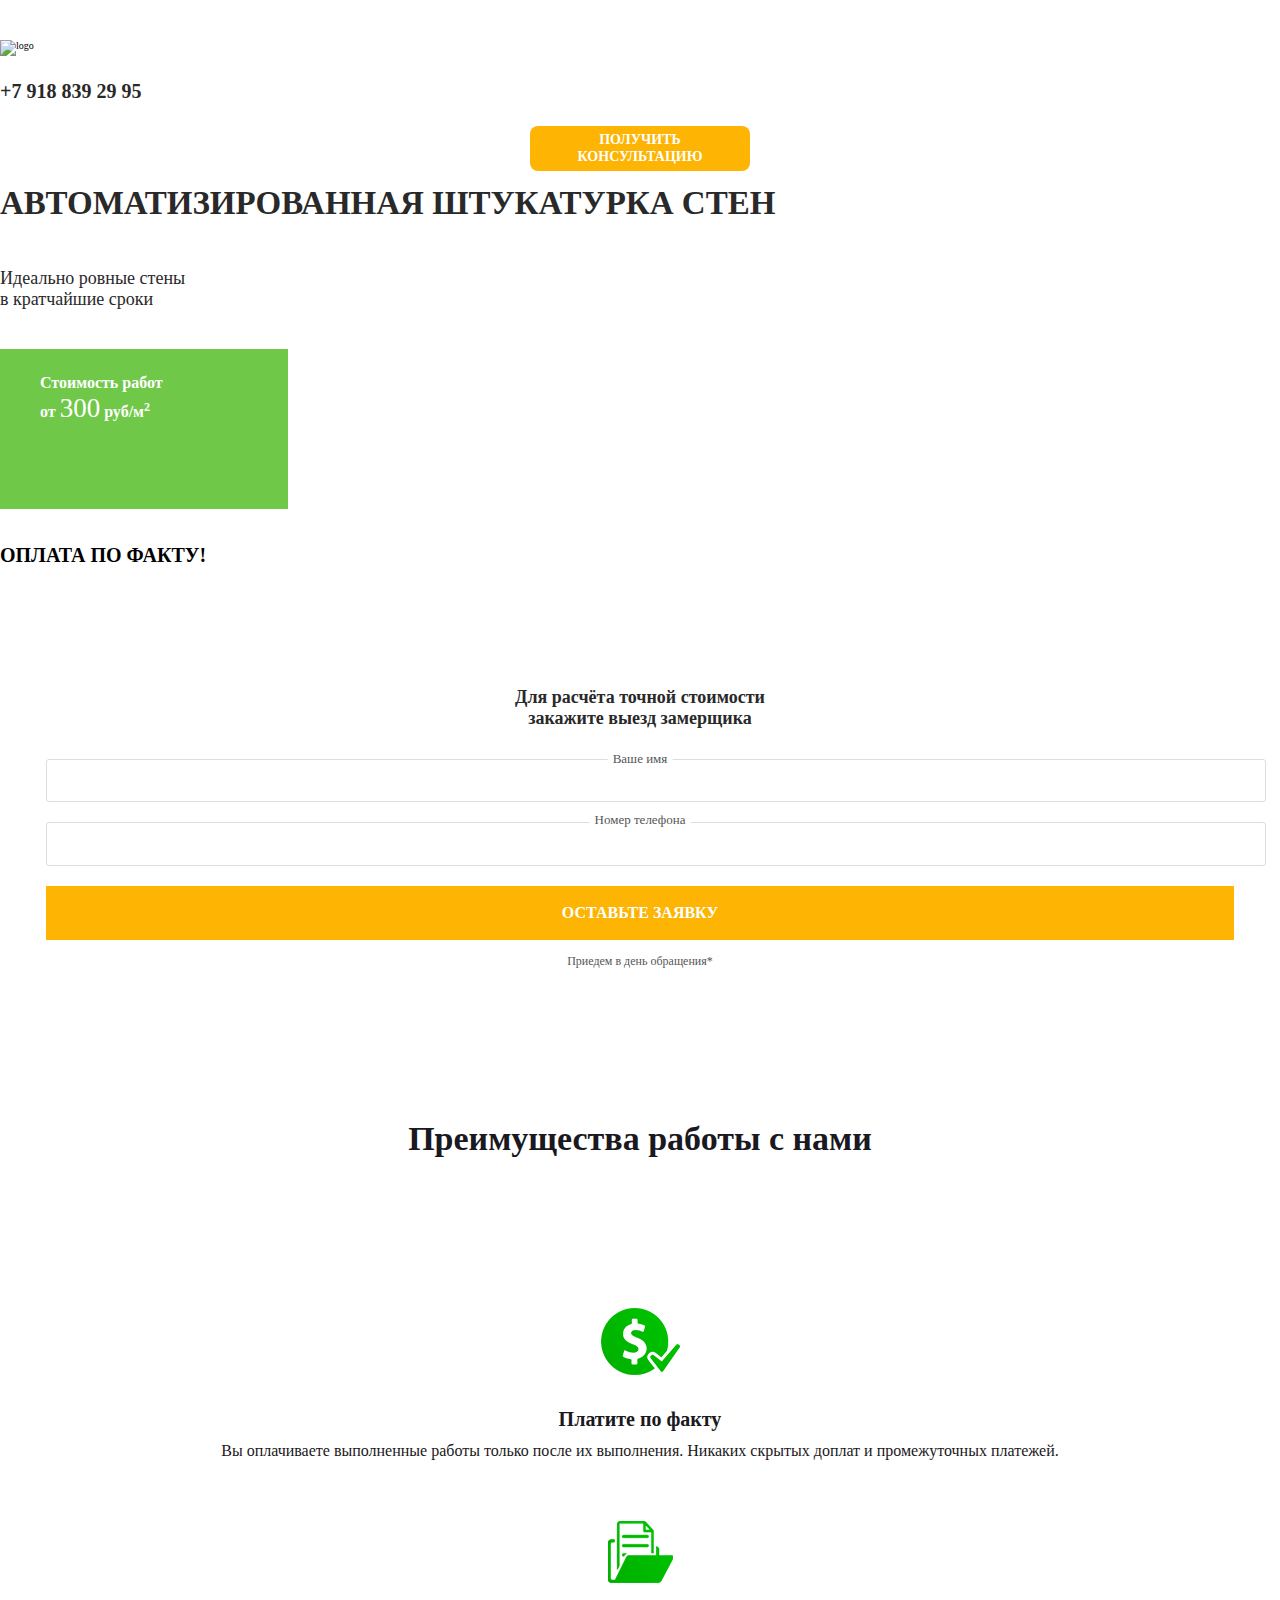
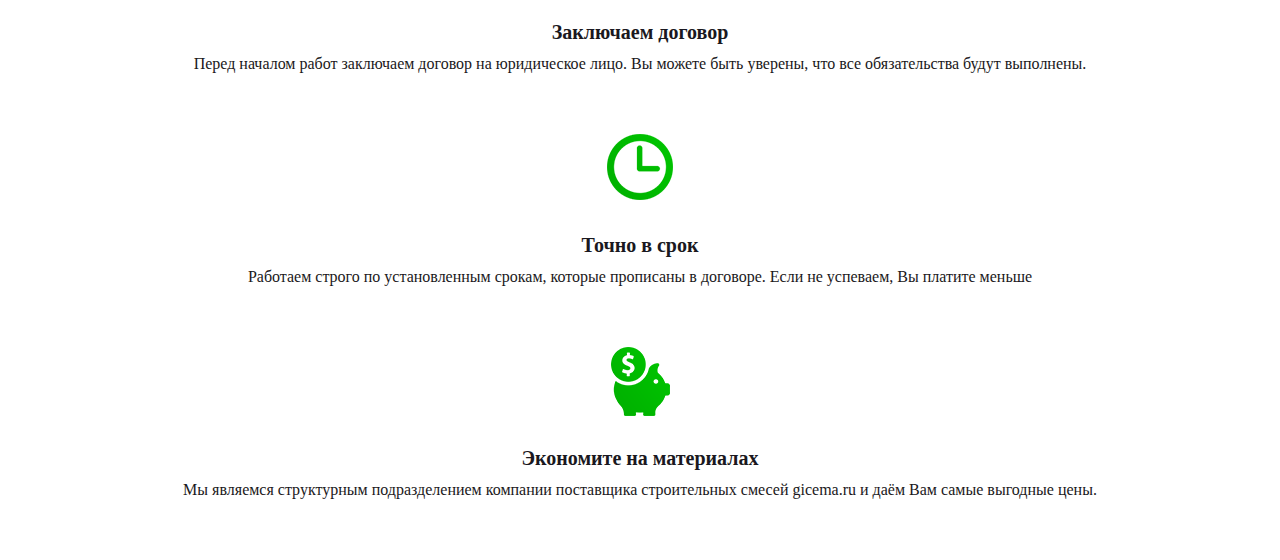
==== gipsolit/index.html @ 9ba23045 "Обновление" ====
<!DOCTYPE html>
<html>
<head>
	<meta charset="UTF-8">
	<meta name="viewport" content="width=device-width">
	<meta name="description" content="Описание">
	<meta name="viewport" content="width=device-width, user-scalable=no, initial-scale=1.0, maximum-scale=1.0, minimum-scale=1.0">
	<title>Project name</title>
    <link rel="stylesheet" href="https://maxcdn.bootstrapcdn.com/bootstrap/4.0.0-beta/css/bootstrap.min.css" integrity="sha384-/Y6pD6FV/Vv2HJnA6t+vslU6fwYXjCFtcEpHbNJ0lyAFsXTsjBbfaDjzALeQsN6M" crossorigin="anonymous">
    <link href="https://fonts.googleapis.com/css?family=Open+Sans:300,400" rel="stylesheet">
    <link rel="stylesheet" href="css/slick.css">
    <link rel="stylesheet" href="css/slick-theme.css">
    <link rel="stylesheet" href="css/animate.css">
    <link rel="stylesheet" href="css/style.css">
</head>
<body>


<section class="header">
	<div class="container">
		<div class="main-menu row align-items-center justify-content-between">
			<div class="col-lg-3 col-sm-12">
				<div class="logo-wrapp">	
					<img src="img/logo1.png" alt="logo">
				</div>
			</div>
			<div class="col-lg-auto ml-auto">
				<p class="phone">+7 918 839 29 95</p>
			</div>
			<div class="col-lg-3 col-sm-12">
				<div class="wrap">
					<div class="wrap-block">
						<button class="btn main-btn">Получить консультацию</button>
					</div>
				</div>
			</div>
		</div>
		<div class="row justify-content-between">
			<div class="col-lg-4">
				<div class="header-headings">
					<h1 class="header-h1">Автоматизированная штукатурка стен</h1>
					<p class="header-p">Идеально ровные стены <br> в кратчайшие сроки</p>
					<div class="work-cost">
						<span>
							Стоимость работ <br> от <strong>300</strong> руб/м<sup>2</sup>
						</span>
					</div>
					<strong>Оплата по факту!</strong>
				</div>
			</div>
			<div class="col-lg-4 ">
				<div class="main-form">
					<h2 class="main-form-legend">Для расчёта точной стоимости <br> закажите <strong>выезд замерщика</strong></h2>
					<form action="#">
						<label for="#" class="main-form-label">Ваше имя</label>
						<input type="text" class="main-form-input">
						<label for="#" class="main-form-sec-label">Номер телефона</label>
						<input type="text" class="main-form-input">
						<button class="main-form-button btn">Оставьте заявку</button>
						<small class="main-form-small">Приедем в день обращения*</small>
					</form>
				</div>
			</div>
		</div>
	</div>
</section>

<section class="features-sec">
	<div class="container">
		<h2 class="features-heading">Преимущества работы с нами</h2>
		<div class="features-slider">
			<div class="features-block">
				<div class="features-img">
					<picture>
						<source srcset="img/features/coin.svg" type="image/">
						<img src="img/features/coin.png" alt="feature">
					</picture>
				</div>
				<h3 class="features-h3">Платите по факту</h3>
				<p class="features-p">Вы оплачиваете выполненные работы только после их выполнения. Никаких скрытых доплат и промежуточных платежей.</p>
			</div>
			<div class="features-block">
				<div class="features-img">
					<picture>
						<source srcset="img/features/folder.svg" type="image/">
						<img src="img/features/folder.png" alt="feature">
					</picture>
				</div>
				<h3 class="features-h3">Заключаем договор</h3>
				<p class="features-p">Перед началом работ заключаем договор на юридическое лицо. Вы можете быть уверены, что все обязательства будут выполнены.</p>
			</div>
			<div class="features-block">
				<div class="features-img">
					<picture>
						<source srcset="img/features/clock.svg" type="image/">
						<img src="img/features/clock.png" alt="feature">
					</picture>
				</div>
				<h3 class="features-h3">Точно в срок</h3>
				<p class="features-p">Работаем строго по установленным срокам, которые прописаны в договоре. Если не успеваем, Вы платите меньше</p>
			</div>
			<div class="features-block">
				<div class="features-img">
					<picture>
						<source srcset="img/features/coin-pig.svg" type="image/">
						<img src="img/features/coin-pig.png" alt="feature">
					</picture>
				</div>
				<h3 class="features-h3">Экономите на материалах</h3>
				<p class="features-p">Мы являемся структурным подразделением компании поставщика строительных смесей gicema.ru  и даём Вам самые 
				выгодные цены.</p>
			</div>
		</div>
	</div>
</section>


<!----- Scripts ------>
<script type="text/javascript" src="js/jquery-3.2.1.min.js"></script>
<script src="https://maxcdn.bootstrapcdn.com/bootstrap/4.0.0-beta/js/bootstrap.min.js" integrity="sha384-h0AbiXch4ZDo7tp9hKZ4TsHbi047NrKGLO3SEJAg45jXxnGIfYzk4Si90RDIqNm1" crossorigin="anonymous"></script>
<script src="js/slick.js"></script>
<script type="text/javascript" src="js/wow.js"></script>
<script>
    new WOW().init();
</script>
<script>
	$(document).ready(function(){
  	$('.features-slider').slick({
  infinite: true,
  slidesToShow: 4,
  slidesToScroll: 1,
  responsive: [
    {
    
      breakpoint: 991,
      settings: {
        slidesToShow: 2,
        prevArrow: '<button class="prev"></button>',
        nextArrow: '<button class="next"></button>',
        slidesToScroll: 2
      }
    },
    {
      breakpoint: 767,
      settings: {
        slidesToShow: 1,
        prevArrow: '<button class="prev"></button>',
        nextArrow: '<button class="next"></button>',
        slidesToScroll: 1
      }
    }
  ]
  	});
	});
</script>
</body>
</html>
---- gipsolit/css/style.css ----
@charset "UTF-8";
/*! normalize.css v7.0.0 | MIT License | github.com/necolas/normalize.css */
/* Document
   ========================================================================== */
/**
 * 1. Correct the line height in all browsers.
 * 2. Prevent adjustments of font size after orientation changes in
 *    IE on Windows Phone and in iOS.
 */
html {
  line-height: 1.15;
  /* 1 */
  -ms-text-size-adjust: 100%;
  /* 2 */
  -webkit-text-size-adjust: 100%;
  /* 2 */ }

/* Sections
   ========================================================================== */
/**
 * Remove the margin in all browsers (opinionated).
 */
body {
  margin: 0; }

/**
 * Add the correct display in IE 9-.
 */
article,
aside,
footer,
header,
nav,
section {
  display: block; }

/**
 * Correct the font size and margin on `h1` elements within `section` and
 * `article` contexts in Chrome, Firefox, and Safari.
 */
h1 {
  font-size: 2em;
  margin: 0.67em 0; }

/* Grouping content
   ========================================================================== */
/**
 * Add the correct display in IE 9-.
 * 1. Add the correct display in IE.
 */
figcaption,
figure,
main {
  /* 1 */
  display: block; }

/**
 * Add the correct margin in IE 8.
 */
figure {
  margin: 1em 40px; }

/**
 * 1. Add the correct box sizing in Firefox.
 * 2. Show the overflow in Edge and IE.
 */
hr {
  -webkit-box-sizing: content-box;
  box-sizing: content-box;
  /* 1 */
  height: 0;
  /* 1 */
  overflow: visible;
  /* 2 */ }

/**
 * 1. Correct the inheritance and scaling of font size in all browsers.
 * 2. Correct the odd `em` font sizing in all browsers.
 */
pre {
  font-family: monospace, monospace;
  /* 1 */
  font-size: 1em;
  /* 2 */ }

/* Text-level semantics
   ========================================================================== */
/**
 * 1. Remove the gray background on active links in IE 10.
 * 2. Remove gaps in links underline in iOS 8+ and Safari 8+.
 */
a {
  background-color: transparent;
  /* 1 */
  -webkit-text-decoration-skip: objects;
  /* 2 */ }

/**
 * 1. Remove the bottom border in Chrome 57- and Firefox 39-.
 * 2. Add the correct text decoration in Chrome, Edge, IE, Opera, and Safari.
 */
abbr[title] {
  border-bottom: none;
  /* 1 */
  text-decoration: underline;
  /* 2 */
  -webkit-text-decoration: underline dotted;
  text-decoration: underline dotted;
  /* 2 */ }

/**
 * Prevent the duplicate application of `bolder` by the next rule in Safari 6.
 */
b,
strong {
  font-weight: inherit; }

/**
 * Add the correct font weight in Chrome, Edge, and Safari.
 */
b,
strong {
  font-weight: bolder; }

/**
 * 1. Correct the inheritance and scaling of font size in all browsers.
 * 2. Correct the odd `em` font sizing in all browsers.
 */
code,
kbd,
samp {
  font-family: monospace, monospace;
  /* 1 */
  font-size: 1em;
  /* 2 */ }

/**
 * Add the correct font style in Android 4.3-.
 */
dfn {
  font-style: italic; }

/**
 * Add the correct background and color in IE 9-.
 */
mark {
  background-color: #ff0;
  color: #000; }

/**
 * Add the correct font size in all browsers.
 */
small {
  font-size: 80%; }

/**
 * Prevent `sub` and `sup` elements from affecting the line height in
 * all browsers.
 */
sub,
sup {
  font-size: 75%;
  line-height: 0;
  position: relative;
  vertical-align: baseline; }

sub {
  bottom: -0.25em; }

sup {
  top: -0.5em; }

/* Embedded content
   ========================================================================== */
/**
 * Add the correct display in IE 9-.
 */
audio,
video {
  display: inline-block; }

/**
 * Add the correct display in iOS 4-7.
 */
audio:not([controls]) {
  display: none;
  height: 0; }

/**
 * Remove the border on images inside links in IE 10-.
 */
img {
  border-style: none; }

/**
 * Hide the overflow in IE.
 */
svg:not(:root) {
  overflow: hidden; }

/* Forms
   ========================================================================== */
/**
 * 1. Change the font styles in all browsers (opinionated).
 * 2. Remove the margin in Firefox and Safari.
 */
button,
input,
optgroup,
select,
textarea {
  font-family: sans-serif;
  /* 1 */
  font-size: 100%;
  /* 1 */
  line-height: 1.15;
  /* 1 */
  margin: 0;
  /* 2 */ }

/**
 * Show the overflow in IE.
 * 1. Show the overflow in Edge.
 */
button,
input {
  /* 1 */
  overflow: visible; }

/**
 * Remove the inheritance of text transform in Edge, Firefox, and IE.
 * 1. Remove the inheritance of text transform in Firefox.
 */
button,
select {
  /* 1 */
  text-transform: none; }

/**
 * 1. Prevent a WebKit bug where (2) destroys native `audio` and `video`
 *    controls in Android 4.
 * 2. Correct the inability to style clickable types in iOS and Safari.
 */
button,
html [type="button"],
[type="reset"],
[type="submit"] {
  -webkit-appearance: button;
  /* 2 */ }

/**
 * Remove the inner border and padding in Firefox.
 */
button::-moz-focus-inner,
[type="button"]::-moz-focus-inner,
[type="reset"]::-moz-focus-inner,
[type="submit"]::-moz-focus-inner {
  border-style: none;
  padding: 0; }

/**
 * Restore the focus styles unset by the previous rule.
 */
button:-moz-focusring,
[type="button"]:-moz-focusring,
[type="reset"]:-moz-focusring,
[type="submit"]:-moz-focusring {
  outline: 1px dotted ButtonText; }

/**
 * Correct the padding in Firefox.
 */
fieldset {
  padding: 0.35em 0.75em 0.625em; }

/**
 * 1. Correct the text wrapping in Edge and IE.
 * 2. Correct the color inheritance from `fieldset` elements in IE.
 * 3. Remove the padding so developers are not caught out when they zero out
 *    `fieldset` elements in all browsers.
 */
legend {
  -webkit-box-sizing: border-box;
  box-sizing: border-box;
  /* 1 */
  color: inherit;
  /* 2 */
  display: table;
  /* 1 */
  max-width: 100%;
  /* 1 */
  padding: 0;
  /* 3 */
  white-space: normal;
  /* 1 */ }

/**
 * 1. Add the correct display in IE 9-.
 * 2. Add the correct vertical alignment in Chrome, Firefox, and Opera.
 */
progress {
  display: inline-block;
  /* 1 */
  vertical-align: baseline;
  /* 2 */ }

/**
 * Remove the default vertical scrollbar in IE.
 */
textarea {
  overflow: auto; }

/**
 * 1. Add the correct box sizing in IE 10-.
 * 2. Remove the padding in IE 10-.
 */
[type="checkbox"],
[type="radio"] {
  -webkit-box-sizing: border-box;
  box-sizing: border-box;
  /* 1 */
  padding: 0;
  /* 2 */ }

/**
 * Correct the cursor style of increment and decrement buttons in Chrome.
 */
[type="number"]::-webkit-inner-spin-button,
[type="number"]::-webkit-outer-spin-button {
  height: auto; }

/**
 * 1. Correct the odd appearance in Chrome and Safari.
 * 2. Correct the outline style in Safari.
 */
[type="search"] {
  -webkit-appearance: textfield;
  /* 1 */
  outline-offset: -2px;
  /* 2 */ }

/**
 * Remove the inner padding and cancel buttons in Chrome and Safari on macOS.
 */
[type="search"]::-webkit-search-cancel-button,
[type="search"]::-webkit-search-decoration {
  -webkit-appearance: none; }

/**
 * 1. Correct the inability to style clickable types in iOS and Safari.
 * 2. Change font properties to `inherit` in Safari.
 */
::-webkit-file-upload-button {
  -webkit-appearance: button;
  /* 1 */
  font: inherit;
  /* 2 */ }

/* Interactive
   ========================================================================== */
/*
 * Add the correct display in IE 9-.
 * 1. Add the correct display in Edge, IE, and Firefox.
 */
details,
menu {
  display: block; }

/*
 * Add the correct display in all browsers.
 */
summary {
  display: list-item; }

/* Scripting
   ========================================================================== */
/**
 * Add the correct display in IE 9-.
 */
canvas {
  display: inline-block; }

/**
 * Add the correct display in IE.
 */
template {
  display: none; }

/* Hidden
   ========================================================================== */
/**
 * Add the correct display in IE 10-.
 */
[hidden] {
  display: none; }

body, html {
  width: 100%;
  height: 100%;
  margin: 0;
  padding: 0; }

h1, h2, h3, h4, h5, h6, p {
  margin: 0;
  padding: 0; }

a:focus, input:focus, button:focus {
  outline: none; }

/*прибивание футера*/
.footer {
  background: #000;
  height: 50px;
  width: 100%;
  position: relative; }

.wrapper {
  min-height: 100%;
  overflow: hidden;
  position: relative; }

.wrapper:after {
  content: '';
  height: 50px;
  display: block;
  overflow: hidden; }

/*прибивание футера*/
/*стилизация списков*/
li {
  list-style: none; }

ul {
  padding: 0;
  margin: 0; }

/*стилизация списков*/
/*контейнер*/
.my-container {
  width: 100%;
  max-width: 960px;
  margin: 0 auto; }

/*контейнер*/
/*стилизация меню*/
.menu-list {
  display: -webkit-box;
  display: -webkit-flex;
  display: -ms-flexbox;
  display: flex;
  -webkit-justify-content: space-around;
  -ms-flex-pack: distribute;
  justify-content: space-around;
  -ms-align-items: center;
  -webkit-box-align: center;
  -webkit-align-items: center;
  -ms-flex-align: center;
  align-items: center;
  list-style: none;
  margin: 0;
  padding: 0; }

.menu-link {
  text-decoration: none; }

/*стилизация меню*/
/*logo*/
.logo {
  display: inline-block;
  vertical-align: middle; }

/*logo*/
/*текст*/
.tal {
  text-align: left; }

.tar {
  text-align: right; }

.tac {
  text-align: center; }

.upper {
  text-transform: uppercase; }

.bold {
  font-weight: bold; }

/*текст*/
/* This stylesheet generated by Transfonter (https://transfonter.org) on November 13, 2017 2:08 PM */
@font-face {
  font-family: 'Proxima Nova Rg';
  src: url("../fonts/ProximaNova-RegularIt.eot");
  src: url("../fonts/ProximaNova-RegularIt.eot?#iefix") format("embedded-opentype"), url("../fonts/ProximaNova-RegularIt.woff2") format("woff2"), url("../fonts/ProximaNova-RegularIt.woff") format("woff"), url("../fonts/ProximaNova-RegularIt.ttf") format("truetype"), url("../fonts/ProximaNova-RegularIt.svg#ProximaNova-RegularIt") format("svg");
  font-weight: normal;
  font-style: italic; }

@font-face {
  font-family: 'Proxima Nova Rg';
  src: url("../fonts/ProximaNova-Bold.eot");
  src: url("../fonts/ProximaNova-Bold.eot?#iefix") format("embedded-opentype"), url("../fonts/ProximaNova-Bold.woff2") format("woff2"), url("../fonts/ProximaNova-Bold.woff") format("woff"), url("../fonts/ProximaNova-Bold.ttf") format("truetype"), url("../fonts/ProximaNova-Bold.svg#ProximaNova-Bold") format("svg");
  font-weight: bold;
  font-style: normal; }

@font-face {
  font-family: 'Proxima Nova Lt';
  src: url("../fonts/ProximaNova-Semibold.eot");
  src: url("../fonts/ProximaNova-Semibold.eot?#iefix") format("embedded-opentype"), url("../fonts/ProximaNova-Semibold.woff2") format("woff2"), url("../fonts/ProximaNova-Semibold.woff") format("woff"), url("../fonts/ProximaNova-Semibold.ttf") format("truetype"), url("../fonts/ProximaNova-Semibold.svg#ProximaNova-Semibold") format("svg");
  font-weight: 600;
  font-style: normal; }

@font-face {
  font-family: 'Proxima Nova Rg';
  src: url("../fonts/ProximaNova-Regular.eot");
  src: url("../fonts/ProximaNova-Regular.eot?#iefix") format("embedded-opentype"), url("../fonts/ProximaNova-Regular.woff2") format("woff2"), url("../fonts/ProximaNova-Regular.woff") format("woff"), url("../fonts/ProximaNova-Regular.ttf") format("truetype"), url("../fonts/ProximaNova-Regular.svg#ProximaNova-Regular") format("svg");
  font-weight: normal;
  font-style: normal; }

@font-face {
  font-family: 'Proxima Nova Lt';
  src: url("../fonts/ProximaNova-Light.eot");
  src: url("../fonts/ProximaNova-Light.eot?#iefix") format("embedded-opentype"), url("../fonts/ProximaNova-Light.woff2") format("woff2"), url("../fonts/ProximaNova-Light.woff") format("woff"), url("../fonts/ProximaNova-Light.ttf") format("truetype"), url("../fonts/ProximaNova-Light.svg#ProximaNova-Light") format("svg");
  font-weight: 300;
  font-style: normal; }

html {
  font-size: 10px; }

body {
  overflow-x: hidden; }

.header {
  background: url("../img/bg.jpg") top center no-repeat;
  background-size: cover;
  min-height: 100vh; }

/*
.main-menu{
	display: flex;
	justify-content: space-between;
	align-items: center;
	margin-top: 2rem;
}

.logo-wrapper{
	margin-right: 40%;
}*/
.main-menu {
  padding-top: 4rem;
  height: 7rem; }

.wrap {
  display: -webkit-box;
  display: -webkit-flex;
  display: -ms-flexbox;
  display: flex;
  -webkit-box-pack: center;
  -webkit-justify-content: center;
  -ms-flex-pack: center;
  justify-content: center; }

.main-btn {
  background-color: #fdb403;
  color: #fff;
  border: none;
  outline: none;
  text-transform: uppercase;
  height: 4.5rem;
  border-radius: 8px;
  width: 22rem;
  font-size: 1.4rem;
  /* Приближение из-за подстановки шрифтов */
  font-weight: 600;
  font-family: 'Proxima Nova Lt'; }
  .main-btn:focus, .main-btn:active, .main-btn:visited, .main-btn:hover {
    outline: none;
    border: none;
    color: #FFF; }
  .main-btn:hover {
    -webkit-box-shadow: 0px 8px 13px 0px rgba(0, 0, 0, 0.04);
    box-shadow: 0px 8px 13px 0px rgba(0, 0, 0, 0.04);
    cursor: pointer; }

/*
.wrap{
	display: table;
	width: 100%;
	height: 7rem;
	&-block{
		display: table-cell;
		vertical-align: middle;
	}
}*/
.header-button-wrapper {
  text-align: right; }

.phone {
  color: #292929;
  font-size: 2rem;
  /* Приближение из-за подстановки шрифтов */
  font-weight: bold;
  font-family: 'Proxima Nova Rg';
  height: 7rem;
  line-height: 7rem; }

.header-headings, .main-form {
  margin-top: 7rem; }

.header-h1 {
  color: #292929;
  font-size: 3.3rem;
  /* Приближение из-за подстановки шрифтов */
  font-weight: bold;
  line-height: 1.45;
  /* Приближение из-за подстановки шрифтов */
  text-align: left;
  font-family: 'Proxima Nova Rg';
  text-transform: uppercase;
  margin-bottom: 4rem; }

.header-p {
  color: #292929;
  font-family: 'Proxima Nova Rg';
  font-size: 1.8rem;
  /* Приближение из-за подстановки шрифтов */
  text-align: left;
  margin-bottom: 4rem; }

.header-headings strong {
  text-transform: uppercase;
  font-size: 2rem;
  font-weight: bold; }

.work-cost {
  padding: 2.5rem 4rem;
  margin-bottom: 3.5rem;
  display: block;
  background-color: #70c849;
  width: 20.8rem;
  height: 11rem; }
  .work-cost span {
    color: #fff;
    font-family: 'Proxima Nova Rg';
    font-size: 1.6rem;
    /* Приближение из-за подстановки шрифтов */
    font-weight: 600; }
    .work-cost span strong {
      font-size: 2.7rem;
      font-weight: 400; }

small {
  display: block; }

.main-form {
  background-color: #fff;
  padding: 5rem 4.6rem;
  text-align: center; }
  .main-form-legend {
    color: #292929;
    font-size: 1.8rem;
    /* Приближение из-за подстановки шрифтов */
    font-family: 'Proxima Nova Rg';
    margin-bottom: 3rem; }
    .main-form-legend strong {
      font-weight: bold; }
  .main-form-input {
    padding: 1.5rem;
    display: block;
    width: 100%;
    border-radius: 3px;
    border-width: 1px;
    border-color: #dddddd;
    border-style: solid;
    margin-top: 2rem;
    outline: none;
    font-family: "Proxima Nova Rg";
    font-weight: bold; }
  .main-form-button {
    background-color: #fdb403;
    color: #fff;
    border: none;
    outline: none;
    text-transform: uppercase;
    width: 100%;
    margin-top: 2rem;
    padding: 1.8rem;
    margin-bottom: 1.5rem;
    font-family: 'Proxima Nova Lt';
    font-weight: 600;
    font-size: 1.6rem; }
    .main-form-button:focus, .main-form-button:active, .main-form-button:visited, .main-form-button:hover {
      outline: none;
      border: none;
      color: #FFF; }
    .main-form-button:hover {
      -webkit-box-shadow: 0px 8px 13px 0px rgba(0, 0, 0, 0.04);
      box-shadow: 0px 8px 13px 0px rgba(0, 0, 0, 0.04);
      cursor: pointer; }
  .main-form-label {
    position: absolute;
    background-color: #fff;
    padding: 0.5rem;
    left: 50%;
    -webkit-transform: translateX(-50%) translateY(-50%);
    -ms-transform: translateX(-50%) translateY(-50%);
    transform: translateX(-50%) translateY(-50%);
    color: #565656;
    font-size: 1.3rem;
    font-family: 'Proxima Nova Rg'; }
  .main-form-sec-label {
    position: absolute;
    background-color: #fff;
    padding: 0.5rem;
    left: 50%;
    -webkit-transform: translateX(-50%) translateY(25%);
    -ms-transform: translateX(-50%) translateY(25%);
    transform: translateX(-50%) translateY(25%);
    color: #565656;
    font-size: 1.3rem;
    font-family: 'Proxima Nova Rg'; }
  .main-form-small {
    color: #565656;
    font-size: 1.2rem;
    /* Приближение из-за подстановки шрифтов */
    font-family: 'Proxima Nova Rg'; }

.features-heading {
  font-family: 'Proxima Nova Rg';
  color: #1a1820;
  font-size: 3.4rem;
  /* Приближение из-за подстановки шрифтов */
  font-weight: bold;
  text-align: center;
  margin-top: 10rem;
  margin-bottom: 15rem; }

.features-p {
  font-family: 'Proxima Nova Lt';
  color: #1a1820;
  font-size: 1.6rem;
  /* Приближение из-за подстановки шрифтов */
  font-weight: 300;
  line-height: 1.25;
  /* Приближение из-за подстановки шрифтов */
  text-align: center; }

.features-h3 {
  font-family: 'Proxima Nova Rg';
  font-weight: bold;
  color: #1a1820;
  font-size: 2rem;
  /* Приближение из-за подстановки шрифтов */
  text-align: center;
  margin-bottom: 10px; }

.features-img {
  height: 6rem;
  margin-bottom: 40px; }
  .features-img img {
    display: block;
    margin: 0 auto; }

.features-p {
  width: 87%;
  margin: 0 auto; }

.features-block {
  padding-bottom: 60px; }

.slick-active {
  outline: none; }

.prev {
  position: absolute;
  top: 50%;
  left: 0;
  -webkit-transform: translateY(-130%);
  -ms-transform: translateY(-130%);
  transform: translateY(-130%);
  z-index: 99;
  width: 2rem;
  height: 2rem;
  border: none;
  background: url(../img/features/left-arrow.svg) center no-repeat;
  background-size: 70%; }

.next {
  position: absolute;
  top: 50%;
  right: 0;
  -webkit-transform: translateY(-130%);
  -ms-transform: translateY(-130%);
  transform: translateY(-130%);
  z-index: 99;
  width: 2rem;
  height: 2rem;
  border: none;
  background: url(../img/features/right-arrow.svg) center no-repeat;
  background-size: 70%; }

@media (max-width: 991px) {
  .header-headings, div .header-h1, div .header-p {
    text-align: center; }
  .work-cost {
    margin-right: auto;
    margin-left: auto; }
  .header-h1 {
    font-size: 2.3rem;
    margin-top: 200px; }
  .wrap {
    display: -webkit-box;
    display: -webkit-flex;
    display: -ms-flexbox;
    display: flex;
    -webkit-box-pack: center;
    -webkit-justify-content: center;
    -ms-flex-pack: center;
    justify-content: center; }
  .phone {
    text-align: center; }
  .logo-wrapp {
    display: -webkit-box;
    display: -webkit-flex;
    display: -ms-flexbox;
    display: flex;
    -webkit-box-pack: center;
    -webkit-justify-content: center;
    -ms-flex-pack: center;
    justify-content: center;
    margin-right: 0 50px; }
  .header {
    min-height: 190vh; }
  html {
    font-size: 9px; } }

@media (min-width: 992px) and (max-width: 1199px) {
  .header-h1 {
    font-size: 3rem; }
  .header {
    min-height: 120vh; } }

/*
// Medium devices (tablets, 768px and up)
@media (min-width: 768px) { ... }

// Large devices (desktops, 992px and up)


// Extra large devices (large desktops, 1200px and up)
@media (min-width: 1200px) { ... }*/
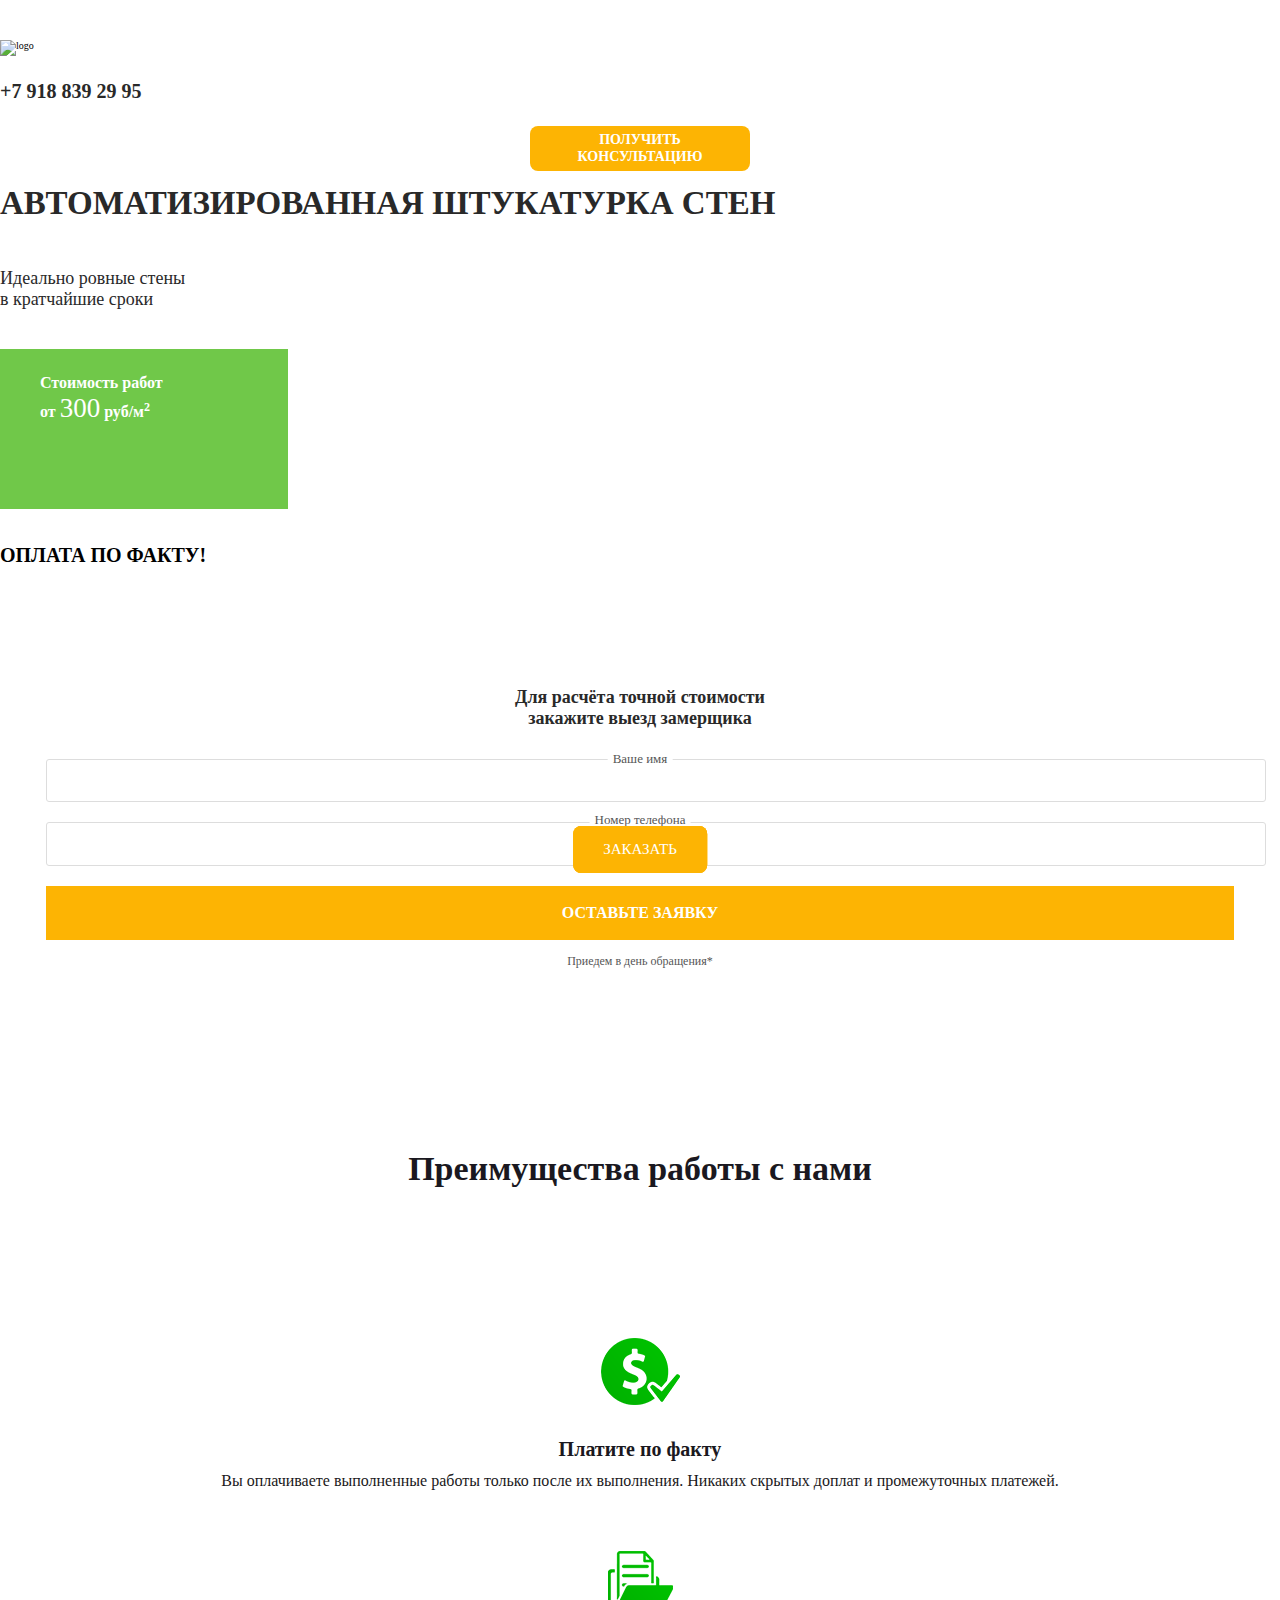
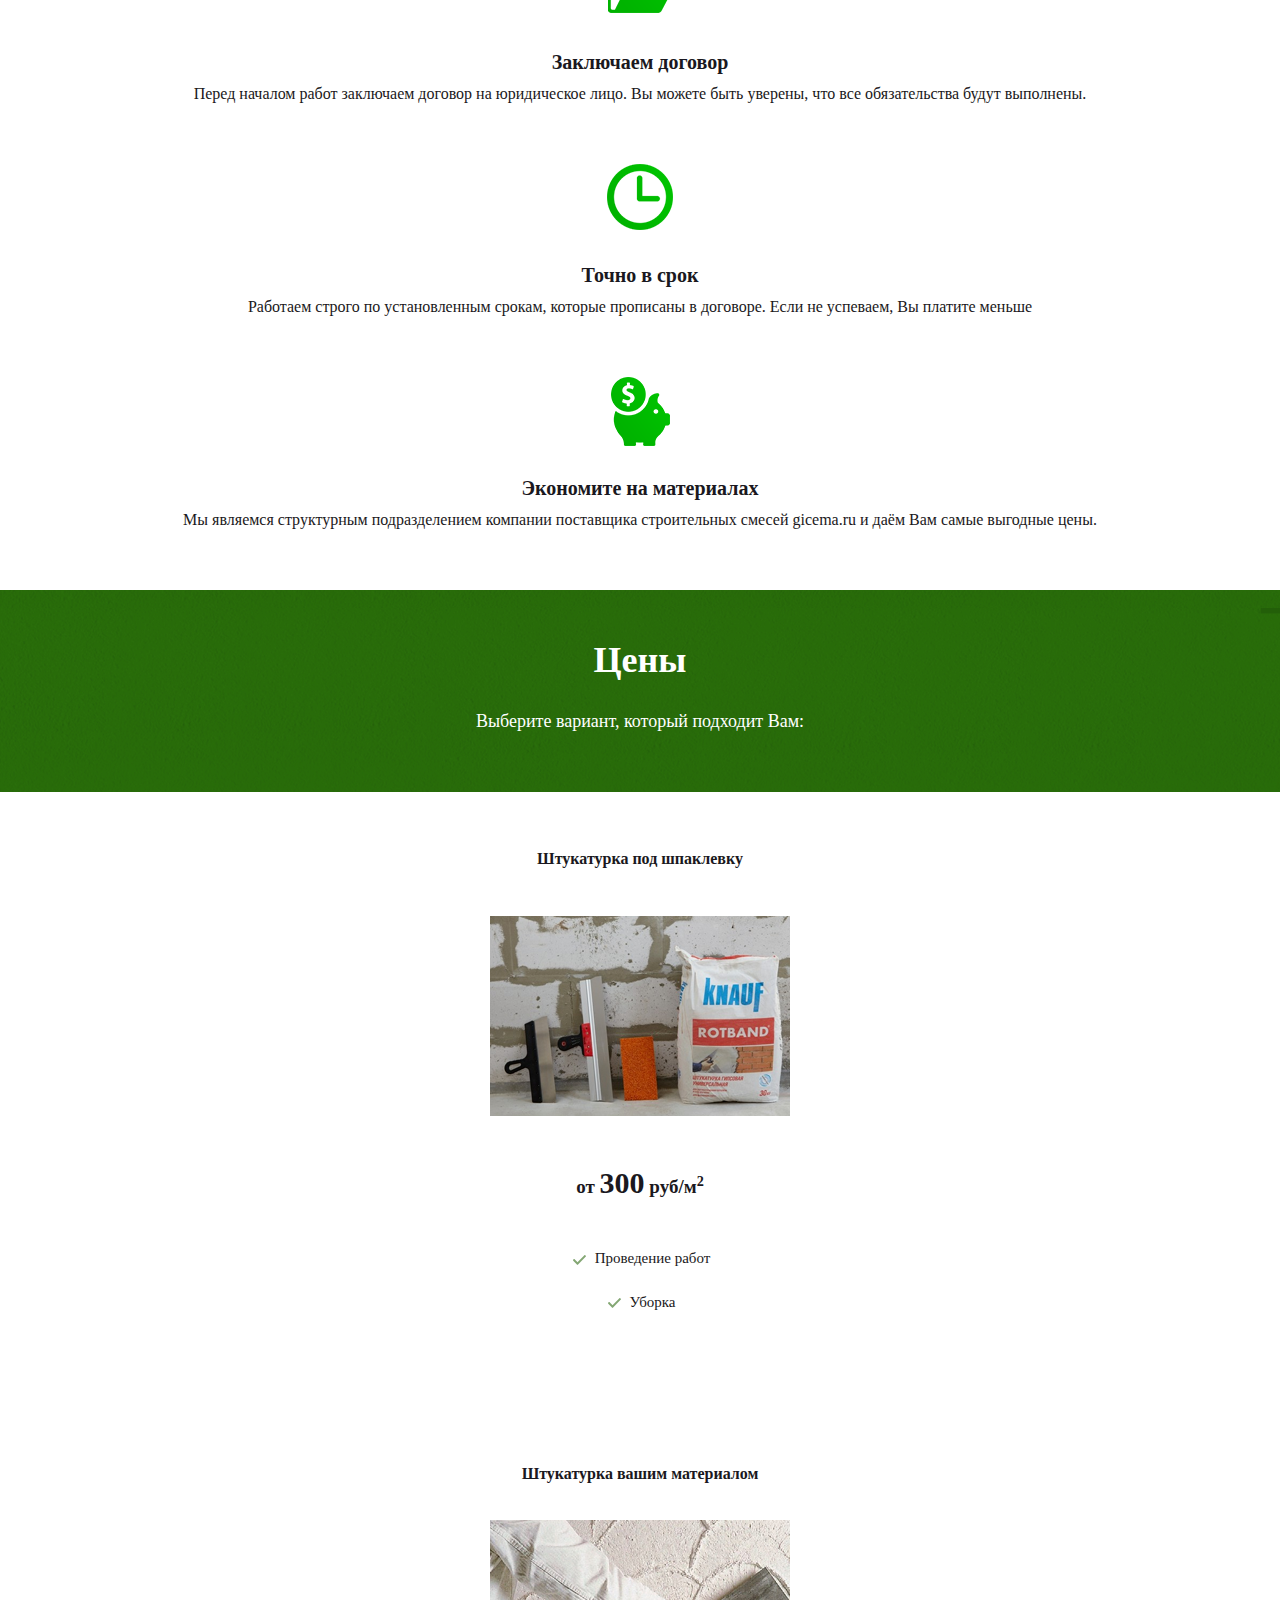
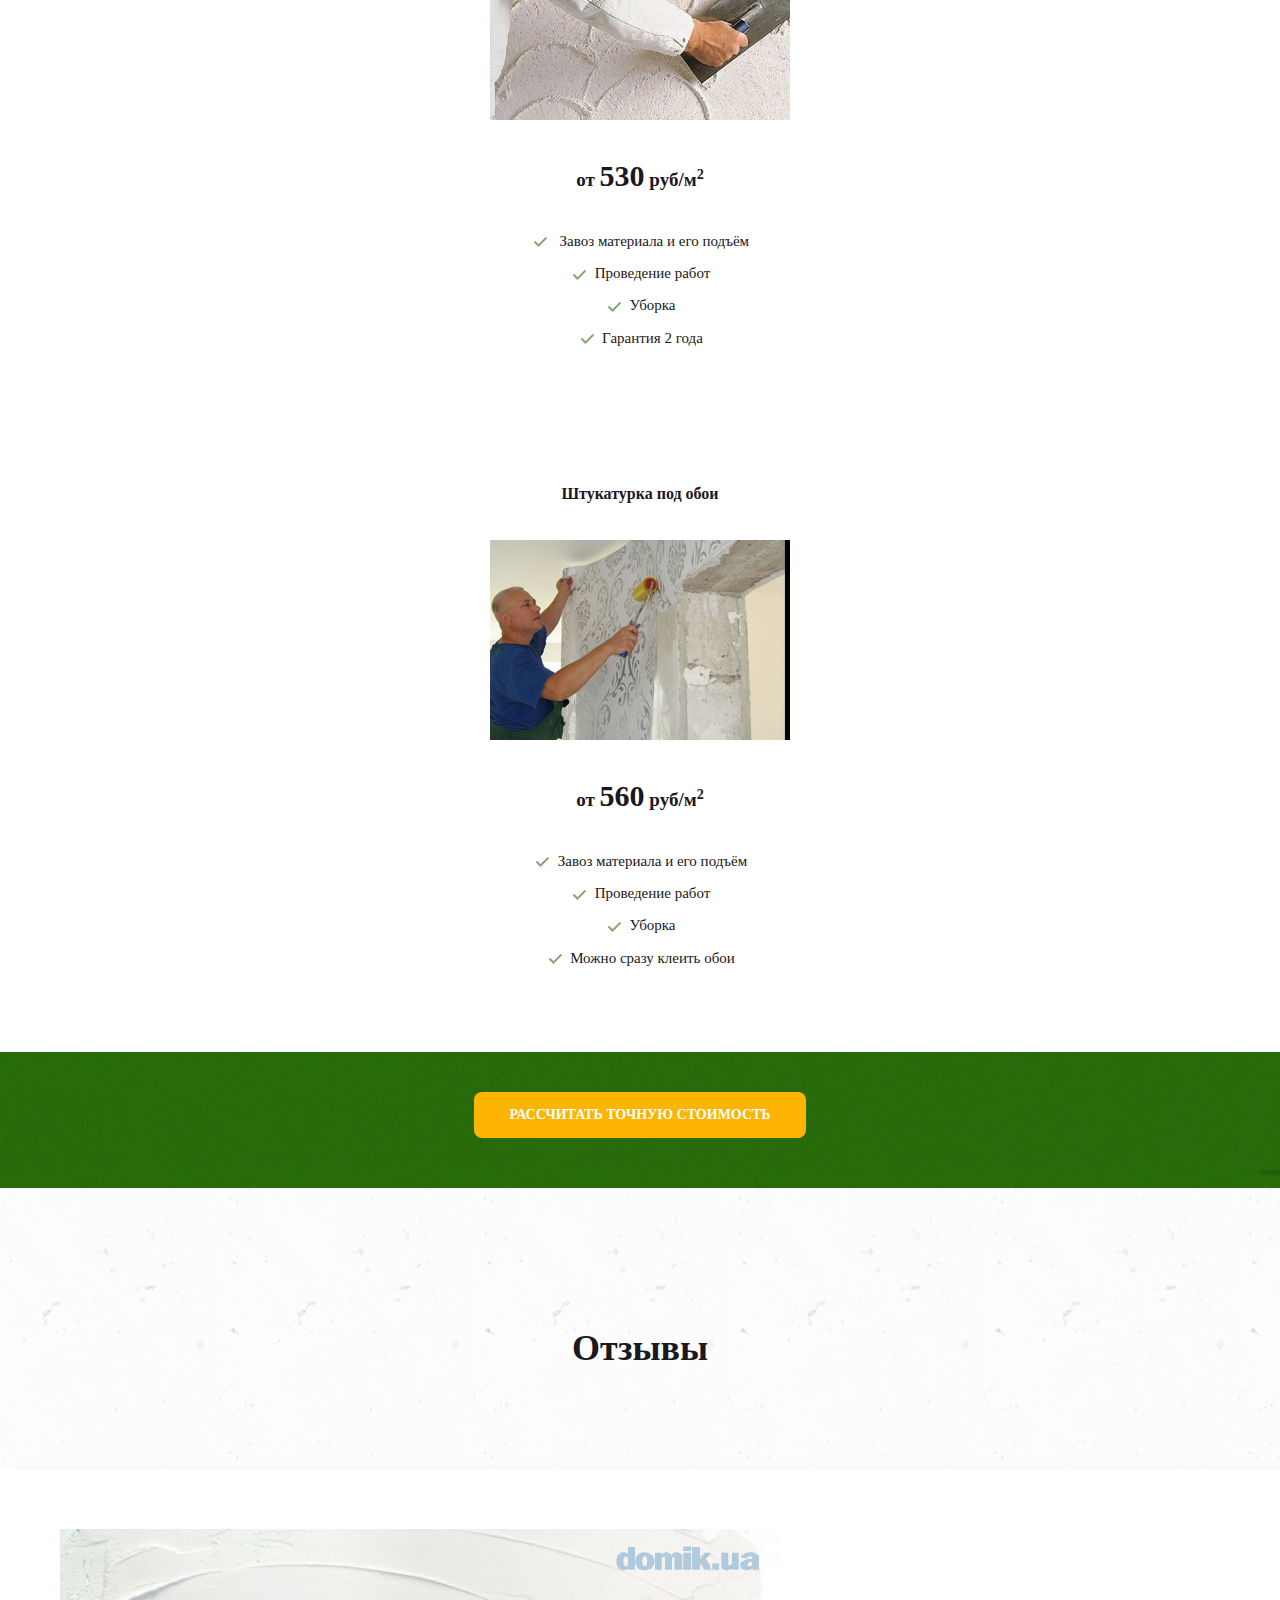
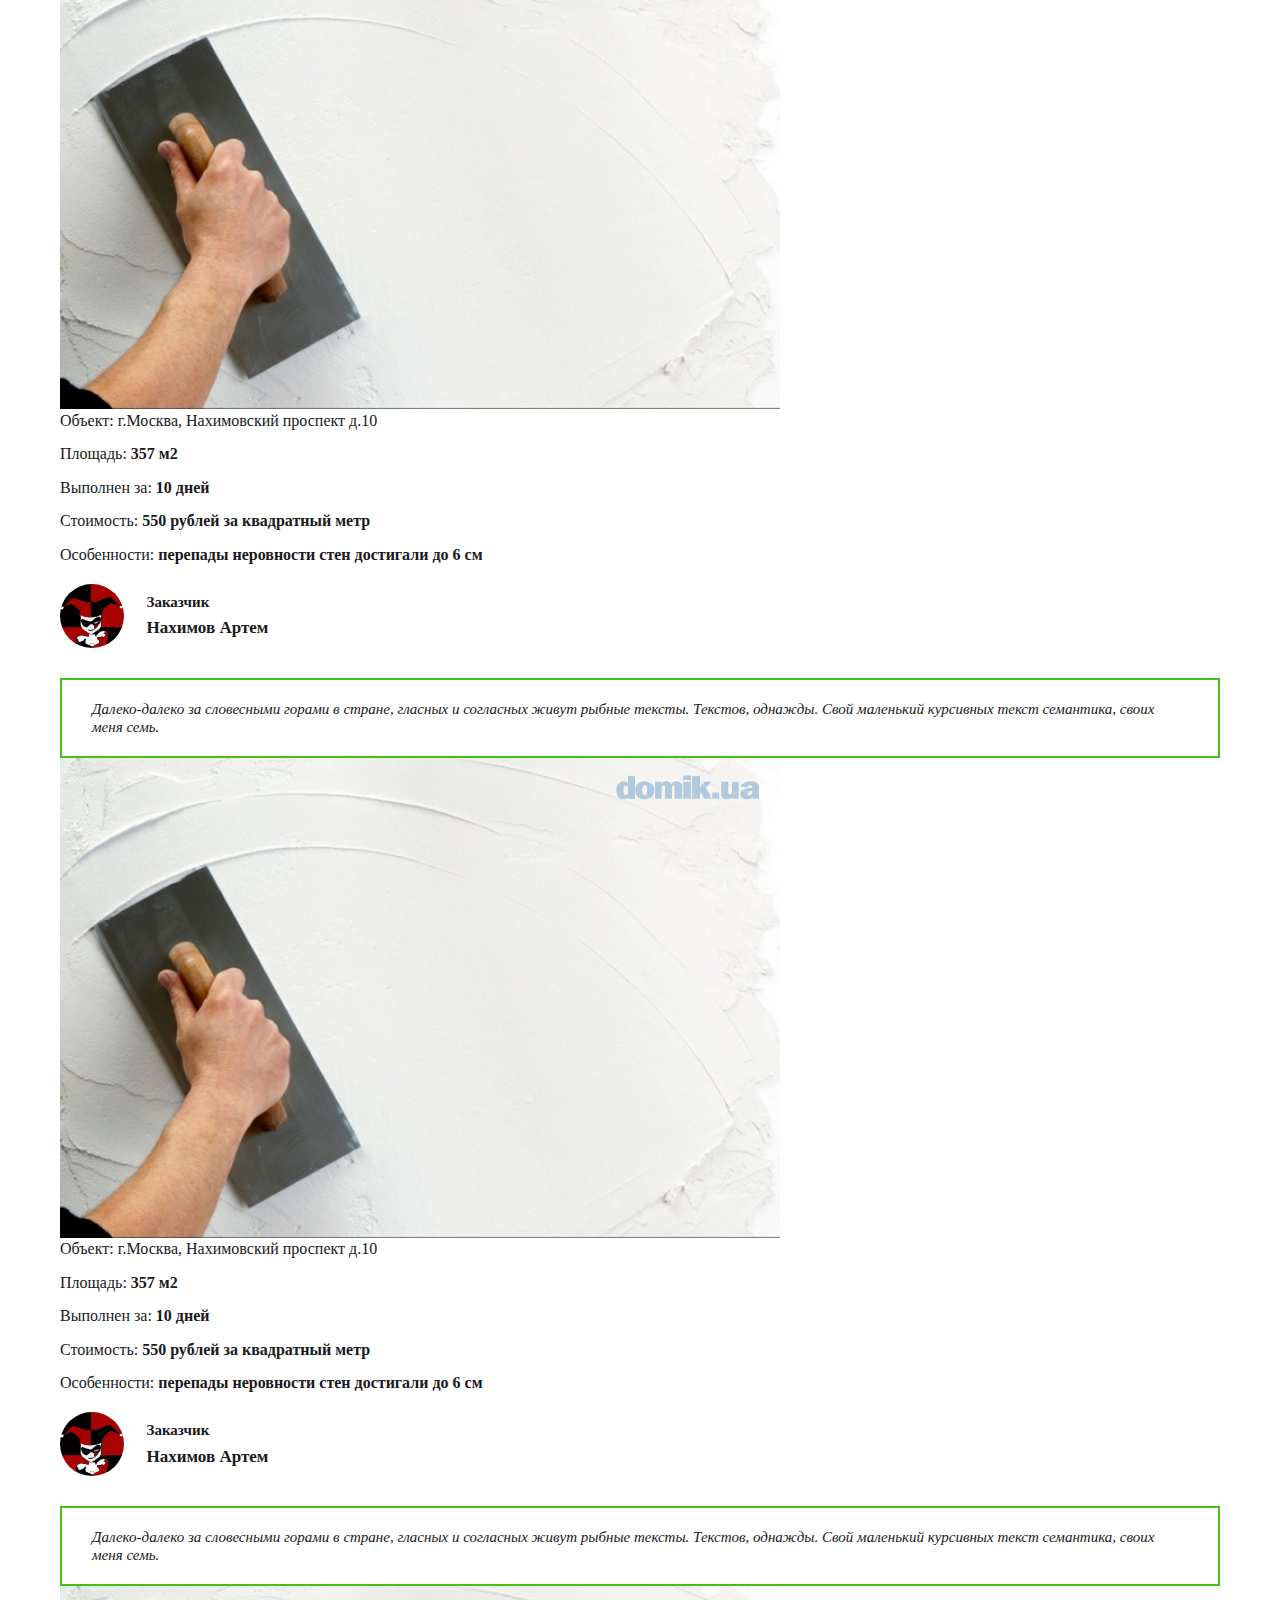
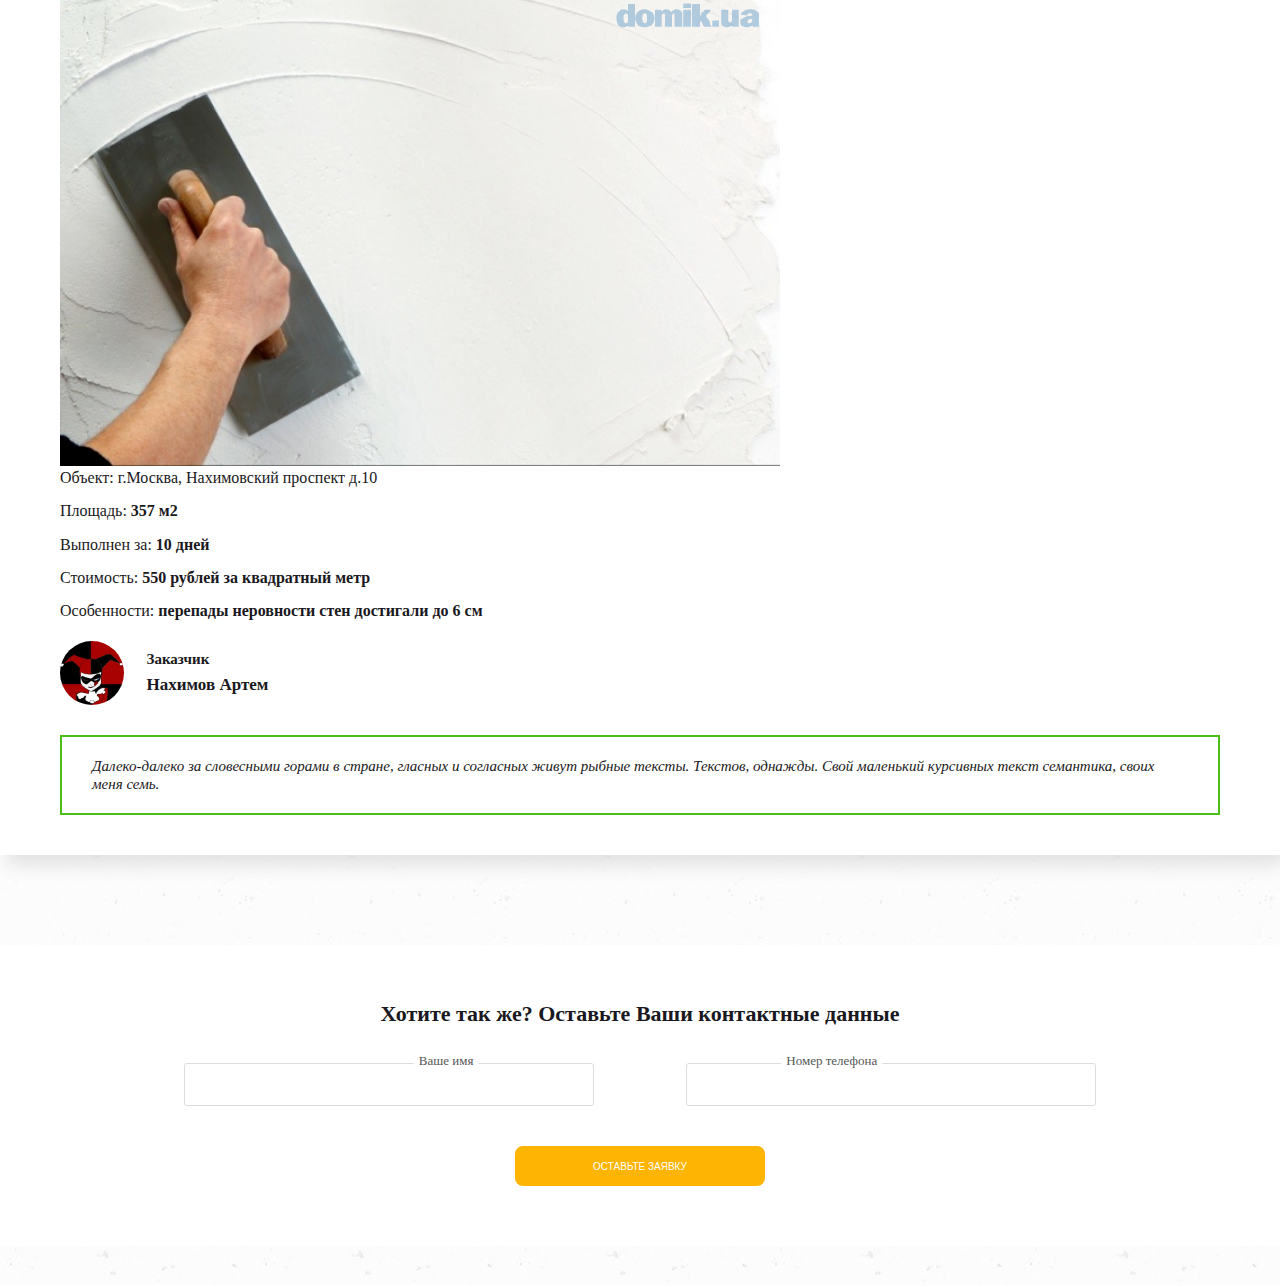
==== commit 4b6f5b07: "Сверстал секцию с отзывами" ====
--- a/gipsolit/index.html
+++ b/gipsolit/index.html
@@ -5,17 +5,17 @@
 	<meta name="viewport" content="width=device-width">
 	<meta name="description" content="Описание">
 	<meta name="viewport" content="width=device-width, user-scalable=no, initial-scale=1.0, maximum-scale=1.0, minimum-scale=1.0">
-	<title>Project name</title>
+	<title>Гипсолит</title>
     <link rel="stylesheet" href="https://maxcdn.bootstrapcdn.com/bootstrap/4.0.0-beta/css/bootstrap.min.css" integrity="sha384-/Y6pD6FV/Vv2HJnA6t+vslU6fwYXjCFtcEpHbNJ0lyAFsXTsjBbfaDjzALeQsN6M" crossorigin="anonymous">
     <link href="https://fonts.googleapis.com/css?family=Open+Sans:300,400" rel="stylesheet">
+    <link rel="stylesheet" href="css/fotorama.css">
     <link rel="stylesheet" href="css/slick.css">
     <link rel="stylesheet" href="css/slick-theme.css">
     <link rel="stylesheet" href="css/animate.css">
     <link rel="stylesheet" href="css/style.css">
 </head>
 <body>
-
-
+	
 <section class="header">
 	<div class="container">
 		<div class="main-menu row align-items-center justify-content-between">
@@ -30,13 +30,13 @@
 			<div class="col-lg-3 col-sm-12">
 				<div class="wrap">
 					<div class="wrap-block">
-						<button class="btn main-btn">Получить консультацию</button>
+						<button class="btn main-btn popup-open">Получить консультацию</button>
 					</div>
 				</div>
 			</div>
 		</div>
 		<div class="row justify-content-between">
-			<div class="col-lg-4">
+			<div class="col-lg-4 wow bounceInLeft">
 				<div class="header-headings">
 					<h1 class="header-h1">Автоматизированная штукатурка стен</h1>
 					<p class="header-p">Идеально ровные стены <br> в кратчайшие сроки</p>
@@ -48,7 +48,7 @@
 					<strong>Оплата по факту!</strong>
 				</div>
 			</div>
-			<div class="col-lg-4 ">
+			<div class="col-lg-4 wow bounceInRight">
 				<div class="main-form">
 					<h2 class="main-form-legend">Для расчёта точной стоимости <br> закажите <strong>выезд замерщика</strong></h2>
 					<form action="#">
@@ -69,40 +69,40 @@
 	<div class="container">
 		<h2 class="features-heading">Преимущества работы с нами</h2>
 		<div class="features-slider">
-			<div class="features-block">
+			<div class="features-block wow fadeInUp" data-wow-delay="0.1s">
 				<div class="features-img">
 					<picture>
-						<source srcset="img/features/coin.svg" type="image/">
+						<source srcset="img/features/coin.svg" type="image/svg">
 						<img src="img/features/coin.png" alt="feature">
 					</picture>
 				</div>
 				<h3 class="features-h3">Платите по факту</h3>
 				<p class="features-p">Вы оплачиваете выполненные работы только после их выполнения. Никаких скрытых доплат и промежуточных платежей.</p>
 			</div>
-			<div class="features-block">
+			<div class="features-block wow fadeInUp" data-wow-delay="0.4s">
 				<div class="features-img">
 					<picture>
-						<source srcset="img/features/folder.svg" type="image/">
+						<source srcset="img/features/folder.svg" type="image/svg">
 						<img src="img/features/folder.png" alt="feature">
 					</picture>
 				</div>
 				<h3 class="features-h3">Заключаем договор</h3>
 				<p class="features-p">Перед началом работ заключаем договор на юридическое лицо. Вы можете быть уверены, что все обязательства будут выполнены.</p>
 			</div>
-			<div class="features-block">
+			<div class="features-block wow fadeInUp" data-wow-delay="0.6s">
 				<div class="features-img">
 					<picture>
-						<source srcset="img/features/clock.svg" type="image/">
+						<source srcset="img/features/clock.svg" type="image/svg">
 						<img src="img/features/clock.png" alt="feature">
 					</picture>
 				</div>
 				<h3 class="features-h3">Точно в срок</h3>
 				<p class="features-p">Работаем строго по установленным срокам, которые прописаны в договоре. Если не успеваем, Вы платите меньше</p>
 			</div>
-			<div class="features-block">
+			<div class="features-block wow fadeInUp" data-wow-delay="0.8s">
 				<div class="features-img">
 					<picture>
-						<source srcset="img/features/coin-pig.svg" type="image/">
+						<source srcset="img/features/coin-pig.svg" type="image/svg">
 						<img src="img/features/coin-pig.png" alt="feature">
 					</picture>
 				</div>
@@ -113,18 +113,238 @@
 		</div>
 	</div>
 </section>
+
+<section class="price">
+	<div class="container">
+		<h2 class="price-heading"><strong>Цены</strong>Выберите вариант, который подходит Вам:</h2>
+		<div class="row justify-content-around">
+			<div class="col-lg-4 price-block">
+				<div class="price-wrapper">
+					<ul class="price-list">
+						<li class="price-item">
+							<h3 class="price-list-heading">Штукатурка под шпаклевку</h3>
+						</li>
+						<li class="price-item">
+							<img src="img/prices/1.png" alt="price-image" class="price-image">
+						</li>
+						<li class="price-item">
+							<strong class="price-strong">от <span>300</span> руб/м<sup>2</sup></strong>
+						</li>
+						<li class="price-item"><p>Проведение работ</p></li>
+						<li class="price-item"><p>Уборка</p></li>
+						<li class="price-item price-item-btn"><button class="price-button btn">Заказать</button></li>
+					</ul>
+				</div>
+			</div>
+			<div class="col-lg-4 price-block">
+				<div class="price-wrapper">
+					<ul class="price-list">
+						<li class="price-item">
+							<h3 class="price-list-heading">Штукатурка вашим материалом</h3>
+						</li>
+						<li class="price-item">
+							<img src="img/prices/2.png" alt="price-image" class="price-image">
+						</li>
+						<li class="price-item">
+							<strong class="price-strong">от <span>530</span> руб/м<sup>2</sup></strong>
+						</li>
+						<li class="price-item"><p> Завоз материала и его подъём</p></li>
+						<li class="price-item"><p>Проведение работ</p></li>
+						<li class="price-item"><p>Уборка</p></li>
+						<li class="price-item"><p>Гарантия 2 года</p></li>
+						<li class="price-item"><button class="price-button btn">Заказать</button></li>
+					</ul>
+				</div>
+			</div>
+			<div class="col-lg-4 price-block">
+				<div class="price-wrapper">
+					<ul class="price-list">
+						<li class="price-item">
+							<h3 class="price-list-heading">Штукатурка под обои</h3>
+						</li>
+						<li class="price-item">
+							<img src="img/prices/3.png" alt="price-image" class="price-image">
+						</li>
+						<li class="price-item">
+							<strong class="price-strong">от <span>560</span> руб/м<sup>2</sup></strong>
+						</li>
+						<li class="price-item"><p>Завоз материала и его подъём</p></li>
+						<li class="price-item"><p>Проведение работ</p></li>
+						<li class="price-item"><p>Уборка</p></li>
+						<li class="price-item"><p>Можно сразу клеить обои</p></li>
+						<li class="price-item"><button class="price-button btn">Заказать</button></li>
+					</ul>
+				</div>
+			</div>
+		</div>
+		<div class="price-bottom-btn">
+			<button class="price-bt-btn btn">Рассчитать точную стоимость</button>
+		</div>
+	</div>
+</section>
+
+<section class="feedback">
+	<div class="container">
+		<h2 class="feedback-heading">Отзывы</h2>
+		<div class="feedback-slider">
+			<div class="feedback-slider-block">
+					<div class="row">
+						<div class="col-lg-6">
+							<div class="fotorama" data-nav="thumbs" data-width="100%">
+								<img src="img/feedback/pic-1.png" alt="feedback">
+								<img src="img/feedback/pic-2.png" alt="feedback">
+								<img src="img/feedback/pic-3.png" alt="feedback">
+								<img src="img/feedback/pic-4.png" alt="feedback">
+								<img src="img/feedback/pic-5.png" alt="feedback">
+							</div>
+						</div>
+						<div class="col-lg-6">
+							<p class="feedback-desc">Объект: г.Москва, Нахимовский проспект д.10</p>
+							<p class="feedback-desc">Площадь: <strong>357 м2</strong></p>
+							<p class="feedback-desc">Выполнен за: <strong>10 дней</strong></p>
+							<p class="feedback-desc">Стоимость: <strong>550 рублей за квадратный метр</strong></p>
+							<p class="feedback-desc">Особенности: <strong>перепады неровности стен достигали до 6 см</strong></p>
+							<div class="feedback-customer">
+								<div class="feedback-customer-img"></div>
+								<div class="feedback-customer-name">
+									<h5 class="feedback-customer-name-h5">Заказчик</h5>
+									<strong class="feedback-customer-name-strong">Нахимов Артем</strong>
+								</div>
+								<div class="feedback-customer-feedback">
+									<p class="feedback-customer-feedback-p">
+										Далеко-далеко за словесными горами в стране, гласных и согласных живут рыбные тексты. Текстов, однажды. Свой маленький курсивных текст семантика, своих меня семь.
+									</p>
+								</div>
+							</div>
+						</div>
+					</div>
+				</div>
+				<div class="feedback-slider-block">
+					<div class="row">
+						<div class="col-lg-6">
+							<div class="fotorama" data-nav="thumbs" data-width="100%">
+								<img src="img/feedback/pic-1.png" alt="feedback">
+								<img src="img/feedback/pic-2.png" alt="feedback">
+								<img src="img/feedback/pic-3.png" alt="feedback">
+								<img src="img/feedback/pic-4.png" alt="feedback">
+								<img src="img/feedback/pic-5.png" alt="feedback">
+							</div>
+						</div>
+						<div class="col-lg-6">
+							<p class="feedback-desc">Объект: г.Москва, Нахимовский проспект д.10</p>
+							<p class="feedback-desc">Площадь: <strong>357 м2</strong></p>
+							<p class="feedback-desc">Выполнен за: <strong>10 дней</strong></p>
+							<p class="feedback-desc">Стоимость: <strong>550 рублей за квадратный метр</strong></p>
+							<p class="feedback-desc">Особенности: <strong>перепады неровности стен достигали до 6 см</strong></p>
+							<div class="feedback-customer">
+								<div class="feedback-customer-img"></div>
+								<div class="feedback-customer-name">
+									<h5 class="feedback-customer-name-h5">Заказчик</h5>
+									<strong class="feedback-customer-name-strong">Нахимов Артем</strong>
+								</div>
+								<div class="feedback-customer-feedback">
+									<p class="feedback-customer-feedback-p">
+										Далеко-далеко за словесными горами в стране, гласных и согласных живут рыбные тексты. Текстов, однажды. Свой маленький курсивных текст семантика, своих меня семь.
+									</p>
+								</div>
+							</div>
+						</div>
+					</div>
+				</div>
+				<div class="feedback-slider-block">
+					<div class="row">
+						<div class="col-lg-6">
+							<div class="fotorama" data-nav="thumbs" data-width="100%">
+								<img src="img/feedback/pic-1.png" alt="feedback">
+								<img src="img/feedback/pic-2.png" alt="feedback">
+								<img src="img/feedback/pic-3.png" alt="feedback">
+								<img src="img/feedback/pic-4.png" alt="feedback">
+								<img src="img/feedback/pic-5.png" alt="feedback">
+							</div>
+						</div>
+						<div class="col-lg-6">
+							<p class="feedback-desc">Объект: г.Москва, Нахимовский проспект д.10</p>
+							<p class="feedback-desc">Площадь: <strong>357 м2</strong></p>
+							<p class="feedback-desc">Выполнен за: <strong>10 дней</strong></p>
+							<p class="feedback-desc">Стоимость: <strong>550 рублей за квадратный метр</strong></p>
+							<p class="feedback-desc">Особенности: <strong>перепады неровности стен достигали до 6 см</strong></p>
+							<div class="feedback-customer">
+								<div class="feedback-customer-img"></div>
+								<div class="feedback-customer-name">
+									<h5 class="feedback-customer-name-h5">Заказчик</h5>
+									<strong class="feedback-customer-name-strong">Нахимов Артем</strong>
+								</div>
+								<div class="feedback-customer-feedback">
+									<p class="feedback-customer-feedback-p">
+										Далеко-далеко за словесными горами в стране, гласных и согласных живут рыбные тексты. Текстов, однажды. Свой маленький курсивных текст семантика, своих меня семь.
+									</p>
+								</div>
+							</div>
+						</div>
+					</div>
+				</div>
+		</div>
+		<div class="feedback-form">
+			<h3 class="feedback-form-heading">Хотите так же? Оставьте Ваши контактные данные</h3>
+			<form action="#" class="feedback-form-1">
+				<label for="#" class="feedback-form-label">Ваше имя</label>
+				<input type="text" class="feedback-form-input">
+				<label for="#" class="feedback-form-sec-label">Номер телефона</label>
+				<input type="text" class="feedback-form-input">
+				<button class="feedback-form-button btn">Оставьте заявку</button>
+			</form>
+		</div>
+	</div>
+</section>
+
+<!-- Модальные окна -->
+
+
+<div class="popup">
+	<div class="popup-content">
+		<div class="form">
+			<button class="popup-close">&times;</button>
+			<h2 class="popup-h2">Заинтересовало?</h2>
+			<p class="popup-p">Оставьте контактные данные для связи</p>
+			<div class="popup-form">
+				<form action="#" >
+							<label for="#" class="main-form-label">Ваше имя</label>
+							<input type="text" class="main-form-input">
+							<label for="#" class="main-form-sec-label">Номер телефона</label>
+							<input type="text" class="main-form-input">
+							<label for="#" class="main-form-sec-label">Сообщение</label>
+							<textarea class="main-form-input popup-textarea"></textarea>
+							<button class="main-form-button btn">Оставьте заявку</button>
+							<small class="main-form-small popup-small">Приедем в день обращения*</small>
+				</form>
+			</div>
+		</div>
+	</div>
+</div>
+
 
 
 <!----- Scripts ------>
 <script type="text/javascript" src="js/jquery-3.2.1.min.js"></script>
 <script src="https://maxcdn.bootstrapcdn.com/bootstrap/4.0.0-beta/js/bootstrap.min.js" integrity="sha384-h0AbiXch4ZDo7tp9hKZ4TsHbi047NrKGLO3SEJAg45jXxnGIfYzk4Si90RDIqNm1" crossorigin="anonymous"></script>
 <script src="js/slick.js"></script>
+<script src="js/fotorama.js"></script>
+<script src="js/script.js"></script>
 <script type="text/javascript" src="js/wow.js"></script>
 <script>
     new WOW().init();
 </script>
 <script>
 	$(document).ready(function(){
+		$('.feedback-slider').slick({
+			swipe:false,
+			infinite: true,
+			prevArrow: '<button class="feedback-prev"></button>',
+       nextArrow: '<button class="feedback-next"></button>',
+  		slidesToShow: 1,
+  		slidesToScroll: 1
+		});
+
   	$('.features-slider').slick({
   infinite: true,
   slidesToShow: 4,
--- a/gipsolit/css/fotorama.css
+++ b/gipsolit/css/fotorama.css
@@ -0,0 +1,4 @@
+/*!
+ * Fotorama 4.6.4 | http://fotorama.io/license/
+ */
+.fotorama__arr:focus:after,.fotorama__fullscreen-icon:focus:after,.fotorama__html,.fotorama__img,.fotorama__nav__frame:focus .fotorama__dot:after,.fotorama__nav__frame:focus .fotorama__thumb:after,.fotorama__stage__frame,.fotorama__stage__shaft,.fotorama__video iframe{position:absolute;width:100%;height:100%;top:0;right:0;left:0;bottom:0}.fotorama--fullscreen,.fotorama__img{max-width:99999px!important;max-height:99999px!important;min-width:0!important;min-height:0!important;border-radius:0!important;box-shadow:none!important;padding:0!important}.fotorama__wrap .fotorama__grab{cursor:move;cursor:-webkit-grab;cursor:-o-grab;cursor:-ms-grab;cursor:grab}.fotorama__grabbing *{cursor:move;cursor:-webkit-grabbing;cursor:-o-grabbing;cursor:-ms-grabbing;cursor:grabbing}.fotorama__spinner{position:absolute!important;top:50%!important;left:50%!important}.fotorama__wrap--css3 .fotorama__arr,.fotorama__wrap--css3 .fotorama__fullscreen-icon,.fotorama__wrap--css3 .fotorama__nav__shaft,.fotorama__wrap--css3 .fotorama__stage__shaft,.fotorama__wrap--css3 .fotorama__thumb-border,.fotorama__wrap--css3 .fotorama__video-close,.fotorama__wrap--css3 .fotorama__video-play{-webkit-transform:translate3d(0,0,0);transform:translate3d(0,0,0)}.fotorama__caption,.fotorama__nav:after,.fotorama__nav:before,.fotorama__stage:after,.fotorama__stage:before,.fotorama__wrap--css3 .fotorama__html,.fotorama__wrap--css3 .fotorama__nav,.fotorama__wrap--css3 .fotorama__spinner,.fotorama__wrap--css3 .fotorama__stage,.fotorama__wrap--css3 .fotorama__stage .fotorama__img,.fotorama__wrap--css3 .fotorama__stage__frame{-webkit-transform:translateZ(0);transform:translateZ(0)}.fotorama__arr:focus,.fotorama__fullscreen-icon:focus,.fotorama__nav__frame{outline:0}.fotorama__arr:focus:after,.fotorama__fullscreen-icon:focus:after,.fotorama__nav__frame:focus .fotorama__dot:after,.fotorama__nav__frame:focus .fotorama__thumb:after{content:'';border-radius:inherit;background-color:rgba(0,175,234,.5)}.fotorama__wrap--video .fotorama__stage,.fotorama__wrap--video .fotorama__stage__frame--video,.fotorama__wrap--video .fotorama__stage__frame--video .fotorama__html,.fotorama__wrap--video .fotorama__stage__frame--video .fotorama__img,.fotorama__wrap--video .fotorama__stage__shaft{-webkit-transform:none!important;transform:none!important}.fotorama__wrap--css3 .fotorama__nav__shaft,.fotorama__wrap--css3 .fotorama__stage__shaft,.fotorama__wrap--css3 .fotorama__thumb-border{transition-property:-webkit-transform,width;transition-property:transform,width;transition-timing-function:cubic-bezier(0.1,0,.25,1);transition-duration:0ms}.fotorama__arr,.fotorama__fullscreen-icon,.fotorama__no-select,.fotorama__video-close,.fotorama__video-play,.fotorama__wrap{-webkit-user-select:none;-moz-user-select:none;-ms-user-select:none;user-select:none}.fotorama__select{-webkit-user-select:text;-moz-user-select:text;-ms-user-select:text;user-select:text}.fotorama__nav,.fotorama__nav__frame{margin:auto;padding:0}.fotorama__caption__wrap,.fotorama__nav__frame,.fotorama__nav__shaft{-moz-box-orient:vertical;display:inline-block;vertical-align:middle;*display:inline;*zoom:1}.fotorama__nav__frame,.fotorama__thumb-border{box-sizing:content-box}.fotorama__caption__wrap{box-sizing:border-box}.fotorama--hidden,.fotorama__load{position:absolute;left:-99999px;top:-99999px;z-index:-1}.fotorama__arr,.fotorama__fullscreen-icon,.fotorama__nav,.fotorama__nav__frame,.fotorama__nav__shaft,.fotorama__stage__frame,.fotorama__stage__shaft,.fotorama__video-close,.fotorama__video-play{-webkit-tap-highlight-color:transparent}.fotorama__arr,.fotorama__fullscreen-icon,.fotorama__video-close,.fotorama__video-play{background:url(fotorama.png) no-repeat}@media (-webkit-min-device-pixel-ratio:1.5),(min-resolution:2dppx){.fotorama__arr,.fotorama__fullscreen-icon,.fotorama__video-close,.fotorama__video-play{background:url(fotorama@2x.png) 0 0/96px 160px no-repeat}}.fotorama__thumb{background-color:#7f7f7f;background-color:rgba(127,127,127,.2)}@media print{.fotorama__arr,.fotorama__fullscreen-icon,.fotorama__thumb-border,.fotorama__video-close,.fotorama__video-play{background:none!important}}.fotorama{min-width:1px;overflow:hidden}.fotorama:not(.fotorama--unobtrusive)>*:not(:first-child){display:none}.fullscreen{width:100%!important;height:100%!important;max-width:100%!important;max-height:100%!important;margin:0!important;padding:0!important;overflow:hidden!important;background:#000}.fotorama--fullscreen{position:absolute!important;top:0!important;left:0!important;right:0!important;bottom:0!important;float:none!important;z-index:2147483647!important;background:#000;width:100%!important;height:100%!important;margin:0!important}.fotorama--fullscreen .fotorama__nav,.fotorama--fullscreen .fotorama__stage{background:#000}.fotorama__wrap{-webkit-text-size-adjust:100%;position:relative;direction:ltr;z-index:0}.fotorama__wrap--rtl .fotorama__stage__frame{direction:rtl}.fotorama__nav,.fotorama__stage{overflow:hidden;position:relative;max-width:100%}.fotorama__wrap--pan-y{-ms-touch-action:pan-y}.fotorama__wrap .fotorama__pointer{cursor:pointer}.fotorama__wrap--slide .fotorama__stage__frame{opacity:1!important}.fotorama__stage__frame{overflow:hidden}.fotorama__stage__frame.fotorama__active{z-index:8}.fotorama__wrap--fade .fotorama__stage__frame{display:none}.fotorama__wrap--fade .fotorama__fade-front,.fotorama__wrap--fade .fotorama__fade-rear,.fotorama__wrap--fade .fotorama__stage__frame.fotorama__active{display:block;left:0;top:0}.fotorama__wrap--fade .fotorama__fade-front{z-index:8}.fotorama__wrap--fade .fotorama__fade-rear{z-index:7}.fotorama__wrap--fade .fotorama__fade-rear.fotorama__active{z-index:9}.fotorama__wrap--fade .fotorama__stage .fotorama__shadow{display:none}.fotorama__img{-ms-filter:"alpha(Opacity=0)";filter:alpha(opacity=0);opacity:0;border:none!important}.fotorama__error .fotorama__img,.fotorama__loaded .fotorama__img{-ms-filter:"alpha(Opacity=100)";filter:alpha(opacity=100);opacity:1}.fotorama--fullscreen .fotorama__loaded--full .fotorama__img,.fotorama__img--full{display:none}.fotorama--fullscreen .fotorama__loaded--full .fotorama__img--full{display:block}.fotorama__wrap--only-active .fotorama__nav,.fotorama__wrap--only-active .fotorama__stage{max-width:99999px!important}.fotorama__wrap--only-active .fotorama__stage__frame{visibility:hidden}.fotorama__wrap--only-active .fotorama__stage__frame.fotorama__active{visibility:visible}.fotorama__nav{font-size:0;line-height:0;text-align:center;display:none;white-space:nowrap;z-index:5}.fotorama__nav__shaft{position:relative;left:0;top:0;text-align:left}.fotorama__nav__frame{position:relative;cursor:pointer}.fotorama__nav--dots{display:block}.fotorama__nav--dots .fotorama__nav__frame{width:18px;height:30px}.fotorama__nav--dots .fotorama__nav__frame--thumb,.fotorama__nav--dots .fotorama__thumb-border{display:none}.fotorama__nav--thumbs{display:block}.fotorama__nav--thumbs .fotorama__nav__frame{padding-left:0!important}.fotorama__nav--thumbs .fotorama__nav__frame:last-child{padding-right:0!important}.fotorama__nav--thumbs .fotorama__nav__frame--dot{display:none}.fotorama__dot{display:block;width:4px;height:4px;position:relative;top:12px;left:6px;border-radius:6px;border:1px solid #7f7f7f}.fotorama__nav__frame:focus .fotorama__dot:after{padding:1px;top:-1px;left:-1px}.fotorama__nav__frame.fotorama__active .fotorama__dot{width:0;height:0;border-width:3px}.fotorama__nav__frame.fotorama__active .fotorama__dot:after{padding:3px;top:-3px;left:-3px}.fotorama__thumb{overflow:hidden;position:relative;width:100%;height:100%}.fotorama__nav__frame:focus .fotorama__thumb{z-index:2}.fotorama__thumb-border{position:absolute;z-index:9;top:0;left:0;border-style:solid;border-color:#00afea;background-image:linear-gradient(to bottom right,rgba(255,255,255,.25),rgba(64,64,64,.1))}.fotorama__caption{position:absolute;z-index:12;bottom:0;left:0;right:0;font-family:'Helvetica Neue',Arial,sans-serif;font-size:14px;line-height:1.5;color:#000}.fotorama__caption a{text-decoration:none;color:#000;border-bottom:1px solid;border-color:rgba(0,0,0,.5)}.fotorama__caption a:hover{color:#333;border-color:rgba(51,51,51,.5)}.fotorama__wrap--rtl .fotorama__caption{left:auto;right:0}.fotorama__wrap--no-captions .fotorama__caption,.fotorama__wrap--video .fotorama__caption{display:none}.fotorama__caption__wrap{background-color:#fff;background-color:rgba(255,255,255,.9);padding:5px 10px}@-webkit-keyframes spinner{0%{-webkit-transform:rotate(0);transform:rotate(0)}100%{-webkit-transform:rotate(360deg);transform:rotate(360deg)}}@keyframes spinner{0%{-webkit-transform:rotate(0);transform:rotate(0)}100%{-webkit-transform:rotate(360deg);transform:rotate(360deg)}}.fotorama__wrap--css3 .fotorama__spinner{-webkit-animation:spinner 24s infinite linear;animation:spinner 24s infinite linear}.fotorama__wrap--css3 .fotorama__html,.fotorama__wrap--css3 .fotorama__stage .fotorama__img{transition-property:opacity;transition-timing-function:linear;transition-duration:.3s}.fotorama__wrap--video .fotorama__stage__frame--video .fotorama__html,.fotorama__wrap--video .fotorama__stage__frame--video .fotorama__img{-ms-filter:"alpha(Opacity=0)";filter:alpha(opacity=0);opacity:0}.fotorama__select{cursor:auto}.fotorama__video{top:32px;right:0;bottom:0;left:0;position:absolute;z-index:10}@-moz-document url-prefix(){.fotorama__active{box-shadow:0 0 0 transparent}}.fotorama__arr,.fotorama__fullscreen-icon,.fotorama__video-close,.fotorama__video-play{position:absolute;z-index:11;cursor:pointer}.fotorama__arr{position:absolute;width:32px;height:32px;top:50%;margin-top:-16px}.fotorama__arr--prev{left:2px;background-position:0 0}.fotorama__arr--next{right:2px;background-position:-32px 0}.fotorama__arr--disabled{pointer-events:none;cursor:default;*display:none;opacity:.1}.fotorama__fullscreen-icon{width:32px;height:32px;top:2px;right:2px;background-position:0 -32px;z-index:20}.fotorama__arr:focus,.fotorama__fullscreen-icon:focus{border-radius:50%}.fotorama--fullscreen .fotorama__fullscreen-icon{background-position:-32px -32px}.fotorama__video-play{width:96px;height:96px;left:50%;top:50%;margin-left:-48px;margin-top:-48px;background-position:0 -64px;opacity:0}.fotorama__wrap--css2 .fotorama__video-play,.fotorama__wrap--video .fotorama__stage .fotorama__video-play{display:none}.fotorama__error .fotorama__video-play,.fotorama__loaded .fotorama__video-play,.fotorama__nav__frame .fotorama__video-play{opacity:1;display:block}.fotorama__nav__frame .fotorama__video-play{width:32px;height:32px;margin-left:-16px;margin-top:-16px;background-position:-64px -32px}.fotorama__video-close{width:32px;height:32px;top:0;right:0;background-position:-64px 0;z-index:20;opacity:0}.fotorama__wrap--css2 .fotorama__video-close{display:none}.fotorama__wrap--css3 .fotorama__video-close{-webkit-transform:translate3d(32px,-32px,0);transform:translate3d(32px,-32px,0)}.fotorama__wrap--video .fotorama__video-close{display:block;opacity:1}.fotorama__wrap--css3.fotorama__wrap--video .fotorama__video-close{-webkit-transform:translate3d(0,0,0);transform:translate3d(0,0,0)}.fotorama__wrap--no-controls.fotorama__wrap--toggle-arrows .fotorama__arr,.fotorama__wrap--no-controls.fotorama__wrap--toggle-arrows .fotorama__fullscreen-icon{opacity:0}.fotorama__wrap--no-controls.fotorama__wrap--toggle-arrows .fotorama__arr:focus,.fotorama__wrap--no-controls.fotorama__wrap--toggle-arrows .fotorama__fullscreen-icon:focus{opacity:1}.fotorama__wrap--video .fotorama__arr,.fotorama__wrap--video .fotorama__fullscreen-icon{opacity:0!important}.fotorama__wrap--css2.fotorama__wrap--no-controls.fotorama__wrap--toggle-arrows .fotorama__arr,.fotorama__wrap--css2.fotorama__wrap--no-controls.fotorama__wrap--toggle-arrows .fotorama__fullscreen-icon{display:none}.fotorama__wrap--css2.fotorama__wrap--no-controls.fotorama__wrap--toggle-arrows .fotorama__arr:focus,.fotorama__wrap--css2.fotorama__wrap--no-controls.fotorama__wrap--toggle-arrows .fotorama__fullscreen-icon:focus{display:block}.fotorama__wrap--css2.fotorama__wrap--video .fotorama__arr,.fotorama__wrap--css2.fotorama__wrap--video .fotorama__fullscreen-icon{display:none!important}.fotorama__wrap--css3.fotorama__wrap--no-controls.fotorama__wrap--slide.fotorama__wrap--toggle-arrows .fotorama__fullscreen-icon:not(:focus){-webkit-transform:translate3d(32px,-32px,0);transform:translate3d(32px,-32px,0)}.fotorama__wrap--css3.fotorama__wrap--no-controls.fotorama__wrap--slide.fotorama__wrap--toggle-arrows .fotorama__arr--prev:not(:focus){-webkit-transform:translate3d(-48px,0,0);transform:translate3d(-48px,0,0)}.fotorama__wrap--css3.fotorama__wrap--no-controls.fotorama__wrap--slide.fotorama__wrap--toggle-arrows .fotorama__arr--next:not(:focus){-webkit-transform:translate3d(48px,0,0);transform:translate3d(48px,0,0)}.fotorama__wrap--css3.fotorama__wrap--video .fotorama__fullscreen-icon{-webkit-transform:translate3d(32px,-32px,0)!important;transform:translate3d(32px,-32px,0)!important}.fotorama__wrap--css3.fotorama__wrap--video .fotorama__arr--prev{-webkit-transform:translate3d(-48px,0,0)!important;transform:translate3d(-48px,0,0)!important}.fotorama__wrap--css3.fotorama__wrap--video .fotorama__arr--next{-webkit-transform:translate3d(48px,0,0)!important;transform:translate3d(48px,0,0)!important}.fotorama__wrap--css3 .fotorama__arr:not(:focus),.fotorama__wrap--css3 .fotorama__fullscreen-icon:not(:focus),.fotorama__wrap--css3 .fotorama__video-close:not(:focus),.fotorama__wrap--css3 .fotorama__video-play:not(:focus){transition-property:-webkit-transform,opacity;transition-property:transform,opacity;transition-duration:.3s}.fotorama__nav:after,.fotorama__nav:before,.fotorama__stage:after,.fotorama__stage:before{content:"";display:block;position:absolute;text-decoration:none;top:0;bottom:0;width:10px;height:auto;z-index:10;pointer-events:none;background-repeat:no-repeat;background-size:1px 100%,5px 100%}.fotorama__nav:before,.fotorama__stage:before{background-image:linear-gradient(transparent,rgba(0,0,0,.2) 25%,rgba(0,0,0,.3) 75%,transparent),radial-gradient(farthest-side at 0 50%,rgba(0,0,0,.4),transparent);background-position:0 0,0 0;left:-10px}.fotorama__nav.fotorama__shadows--left:before,.fotorama__stage.fotorama__shadows--left:before{left:0}.fotorama__nav:after,.fotorama__stage:after{background-image:linear-gradient(transparent,rgba(0,0,0,.2) 25%,rgba(0,0,0,.3) 75%,transparent),radial-gradient(farthest-side at 100% 50%,rgba(0,0,0,.4),transparent);background-position:100% 0,100% 0;right:-10px}.fotorama__nav.fotorama__shadows--right:after,.fotorama__stage.fotorama__shadows--right:after{right:0}.fotorama--fullscreen .fotorama__nav:after,.fotorama--fullscreen .fotorama__nav:before,.fotorama--fullscreen .fotorama__stage:after,.fotorama--fullscreen .fotorama__stage:before,.fotorama__wrap--fade .fotorama__stage:after,.fotorama__wrap--fade .fotorama__stage:before,.fotorama__wrap--no-shadows .fotorama__nav:after,.fotorama__wrap--no-shadows .fotorama__nav:before,.fotorama__wrap--no-shadows .fotorama__stage:after,.fotorama__wrap--no-shadows .fotorama__stage:before{display:none}--- a/gipsolit/css/style.css
+++ b/gipsolit/css/style.css
@@ -13,7 +13,8 @@
   -ms-text-size-adjust: 100%;
   /* 2 */
   -webkit-text-size-adjust: 100%;
-  /* 2 */ }
+  /* 2 */
+}
 
 /* Sections
    ========================================================================== */
@@ -21,7 +22,8 @@
  * Remove the margin in all browsers (opinionated).
  */
 body {
-  margin: 0; }
+  margin: 0;
+}
 
 /**
  * Add the correct display in IE 9-.
@@ -32,7 +34,8 @@
 header,
 nav,
 section {
-  display: block; }
+  display: block;
+}
 
 /**
  * Correct the font size and margin on `h1` elements within `section` and
@@ -40,7 +43,8 @@
  */
 h1 {
   font-size: 2em;
-  margin: 0.67em 0; }
+  margin: 0.67em 0;
+}
 
 /* Grouping content
    ========================================================================== */
@@ -52,13 +56,15 @@
 figure,
 main {
   /* 1 */
-  display: block; }
+  display: block;
+}
 
 /**
  * Add the correct margin in IE 8.
  */
 figure {
-  margin: 1em 40px; }
+  margin: 1em 40px;
+}
 
 /**
  * 1. Add the correct box sizing in Firefox.
@@ -71,7 +77,8 @@
   height: 0;
   /* 1 */
   overflow: visible;
-  /* 2 */ }
+  /* 2 */
+}
 
 /**
  * 1. Correct the inheritance and scaling of font size in all browsers.
@@ -81,7 +88,8 @@
   font-family: monospace, monospace;
   /* 1 */
   font-size: 1em;
-  /* 2 */ }
+  /* 2 */
+}
 
 /* Text-level semantics
    ========================================================================== */
@@ -93,7 +101,8 @@
   background-color: transparent;
   /* 1 */
   -webkit-text-decoration-skip: objects;
-  /* 2 */ }
+  /* 2 */
+}
 
 /**
  * 1. Remove the bottom border in Chrome 57- and Firefox 39-.
@@ -106,21 +115,24 @@
   /* 2 */
   -webkit-text-decoration: underline dotted;
   text-decoration: underline dotted;
-  /* 2 */ }
+  /* 2 */
+}
 
 /**
  * Prevent the duplicate application of `bolder` by the next rule in Safari 6.
  */
 b,
 strong {
-  font-weight: inherit; }
+  font-weight: inherit;
+}
 
 /**
  * Add the correct font weight in Chrome, Edge, and Safari.
  */
 b,
 strong {
-  font-weight: bolder; }
+  font-weight: bolder;
+}
 
 /**
  * 1. Correct the inheritance and scaling of font size in all browsers.
@@ -132,26 +144,30 @@
   font-family: monospace, monospace;
   /* 1 */
   font-size: 1em;
-  /* 2 */ }
+  /* 2 */
+}
 
 /**
  * Add the correct font style in Android 4.3-.
  */
 dfn {
-  font-style: italic; }
+  font-style: italic;
+}
 
 /**
  * Add the correct background and color in IE 9-.
  */
 mark {
   background-color: #ff0;
-  color: #000; }
+  color: #000;
+}
 
 /**
  * Add the correct font size in all browsers.
  */
 small {
-  font-size: 80%; }
+  font-size: 80%;
+}
 
 /**
  * Prevent `sub` and `sup` elements from affecting the line height in
@@ -162,13 +178,16 @@
   font-size: 75%;
   line-height: 0;
   position: relative;
-  vertical-align: baseline; }
+  vertical-align: baseline;
+}
 
 sub {
-  bottom: -0.25em; }
+  bottom: -0.25em;
+}
 
 sup {
-  top: -0.5em; }
+  top: -0.5em;
+}
 
 /* Embedded content
    ========================================================================== */
@@ -177,26 +196,30 @@
  */
 audio,
 video {
-  display: inline-block; }
+  display: inline-block;
+}
 
 /**
  * Add the correct display in iOS 4-7.
  */
 audio:not([controls]) {
   display: none;
-  height: 0; }
+  height: 0;
+}
 
 /**
  * Remove the border on images inside links in IE 10-.
  */
 img {
-  border-style: none; }
+  border-style: none;
+}
 
 /**
  * Hide the overflow in IE.
  */
 svg:not(:root) {
-  overflow: hidden; }
+  overflow: hidden;
+}
 
 /* Forms
    ========================================================================== */
@@ -216,7 +239,8 @@
   line-height: 1.15;
   /* 1 */
   margin: 0;
-  /* 2 */ }
+  /* 2 */
+}
 
 /**
  * Show the overflow in IE.
@@ -225,7 +249,8 @@
 button,
 input {
   /* 1 */
-  overflow: visible; }
+  overflow: visible;
+}
 
 /**
  * Remove the inheritance of text transform in Edge, Firefox, and IE.
@@ -234,7 +259,8 @@
 button,
 select {
   /* 1 */
-  text-transform: none; }
+  text-transform: none;
+}
 
 /**
  * 1. Prevent a WebKit bug where (2) destroys native `audio` and `video`
@@ -246,7 +272,8 @@
 [type="reset"],
 [type="submit"] {
   -webkit-appearance: button;
-  /* 2 */ }
+  /* 2 */
+}
 
 /**
  * Remove the inner border and padding in Firefox.
@@ -256,7 +283,8 @@
 [type="reset"]::-moz-focus-inner,
 [type="submit"]::-moz-focus-inner {
   border-style: none;
-  padding: 0; }
+  padding: 0;
+}
 
 /**
  * Restore the focus styles unset by the previous rule.
@@ -265,13 +293,15 @@
 [type="button"]:-moz-focusring,
 [type="reset"]:-moz-focusring,
 [type="submit"]:-moz-focusring {
-  outline: 1px dotted ButtonText; }
+  outline: 1px dotted ButtonText;
+}
 
 /**
  * Correct the padding in Firefox.
  */
 fieldset {
-  padding: 0.35em 0.75em 0.625em; }
+  padding: 0.35em 0.75em 0.625em;
+}
 
 /**
  * 1. Correct the text wrapping in Edge and IE.
@@ -292,7 +322,8 @@
   padding: 0;
   /* 3 */
   white-space: normal;
-  /* 1 */ }
+  /* 1 */
+}
 
 /**
  * 1. Add the correct display in IE 9-.
@@ -302,13 +333,15 @@
   display: inline-block;
   /* 1 */
   vertical-align: baseline;
-  /* 2 */ }
+  /* 2 */
+}
 
 /**
  * Remove the default vertical scrollbar in IE.
  */
 textarea {
-  overflow: auto; }
+  overflow: auto;
+}
 
 /**
  * 1. Add the correct box sizing in IE 10-.
@@ -320,14 +353,16 @@
   box-sizing: border-box;
   /* 1 */
   padding: 0;
-  /* 2 */ }
+  /* 2 */
+}
 
 /**
  * Correct the cursor style of increment and decrement buttons in Chrome.
  */
 [type="number"]::-webkit-inner-spin-button,
 [type="number"]::-webkit-outer-spin-button {
-  height: auto; }
+  height: auto;
+}
 
 /**
  * 1. Correct the odd appearance in Chrome and Safari.
@@ -337,14 +372,16 @@
   -webkit-appearance: textfield;
   /* 1 */
   outline-offset: -2px;
-  /* 2 */ }
+  /* 2 */
+}
 
 /**
  * Remove the inner padding and cancel buttons in Chrome and Safari on macOS.
  */
 [type="search"]::-webkit-search-cancel-button,
 [type="search"]::-webkit-search-decoration {
-  -webkit-appearance: none; }
+  -webkit-appearance: none;
+}
 
 /**
  * 1. Correct the inability to style clickable types in iOS and Safari.
@@ -354,7 +391,8 @@
   -webkit-appearance: button;
   /* 1 */
   font: inherit;
-  /* 2 */ }
+  /* 2 */
+}
 
 /* Interactive
    ========================================================================== */
@@ -364,13 +402,15 @@
  */
 details,
 menu {
-  display: block; }
+  display: block;
+}
 
 /*
  * Add the correct display in all browsers.
  */
 summary {
-  display: list-item; }
+  display: list-item;
+}
 
 /* Scripting
    ========================================================================== */
@@ -378,13 +418,15 @@
  * Add the correct display in IE 9-.
  */
 canvas {
-  display: inline-block; }
+  display: inline-block;
+}
 
 /**
  * Add the correct display in IE.
  */
 template {
-  display: none; }
+  display: none;
+}
 
 /* Hidden
    ========================================================================== */
@@ -392,54 +434,64 @@
  * Add the correct display in IE 10-.
  */
 [hidden] {
-  display: none; }
+  display: none;
+}
 
 body, html {
   width: 100%;
   height: 100%;
   margin: 0;
-  padding: 0; }
+  padding: 0;
+}
 
 h1, h2, h3, h4, h5, h6, p {
   margin: 0;
-  padding: 0; }
+  padding: 0;
+}
 
 a:focus, input:focus, button:focus {
-  outline: none; }
+  outline: none;
+}
 
 /*прибивание футера*/
 .footer {
   background: #000;
   height: 50px;
   width: 100%;
-  position: relative; }
+  position: relative;
+}
 
 .wrapper {
   min-height: 100%;
   overflow: hidden;
-  position: relative; }
+  position: relative;
+}
 
 .wrapper:after {
   content: '';
   height: 50px;
   display: block;
-  overflow: hidden; }
+  overflow: hidden;
+}
 
 /*прибивание футера*/
 /*стилизация списков*/
 li {
-  list-style: none; }
+  list-style: none;
+}
 
 ul {
   padding: 0;
-  margin: 0; }
+  margin: 0;
+}
 
 /*стилизация списков*/
 /*контейнер*/
 .my-container {
   width: 100%;
   max-width: 960px;
-  margin: 0 auto; }
+  margin: 0 auto;
+}
 
 /*контейнер*/
 /*стилизация меню*/
@@ -458,33 +510,41 @@
   align-items: center;
   list-style: none;
   margin: 0;
-  padding: 0; }
+  padding: 0;
+}
 
 .menu-link {
-  text-decoration: none; }
+  text-decoration: none;
+}
 
 /*стилизация меню*/
 /*logo*/
 .logo {
   display: inline-block;
-  vertical-align: middle; }
+  vertical-align: middle;
+}
 
 /*logo*/
 /*текст*/
 .tal {
-  text-align: left; }
+  text-align: left;
+}
 
 .tar {
-  text-align: right; }
+  text-align: right;
+}
 
 .tac {
-  text-align: center; }
+  text-align: center;
+}
 
 .upper {
-  text-transform: uppercase; }
+  text-transform: uppercase;
+}
 
 .bold {
-  font-weight: bold; }
+  font-weight: bold;
+}
 
 /*текст*/
 /* This stylesheet generated by Transfonter (https://transfonter.org) on November 13, 2017 2:08 PM */
@@ -493,61 +553,59 @@
   src: url("../fonts/ProximaNova-RegularIt.eot");
   src: url("../fonts/ProximaNova-RegularIt.eot?#iefix") format("embedded-opentype"), url("../fonts/ProximaNova-RegularIt.woff2") format("woff2"), url("../fonts/ProximaNova-RegularIt.woff") format("woff"), url("../fonts/ProximaNova-RegularIt.ttf") format("truetype"), url("../fonts/ProximaNova-RegularIt.svg#ProximaNova-RegularIt") format("svg");
   font-weight: normal;
-  font-style: italic; }
+  font-style: italic;
+}
 
 @font-face {
   font-family: 'Proxima Nova Rg';
   src: url("../fonts/ProximaNova-Bold.eot");
   src: url("../fonts/ProximaNova-Bold.eot?#iefix") format("embedded-opentype"), url("../fonts/ProximaNova-Bold.woff2") format("woff2"), url("../fonts/ProximaNova-Bold.woff") format("woff"), url("../fonts/ProximaNova-Bold.ttf") format("truetype"), url("../fonts/ProximaNova-Bold.svg#ProximaNova-Bold") format("svg");
   font-weight: bold;
-  font-style: normal; }
+  font-style: normal;
+}
 
 @font-face {
   font-family: 'Proxima Nova Lt';
   src: url("../fonts/ProximaNova-Semibold.eot");
   src: url("../fonts/ProximaNova-Semibold.eot?#iefix") format("embedded-opentype"), url("../fonts/ProximaNova-Semibold.woff2") format("woff2"), url("../fonts/ProximaNova-Semibold.woff") format("woff"), url("../fonts/ProximaNova-Semibold.ttf") format("truetype"), url("../fonts/ProximaNova-Semibold.svg#ProximaNova-Semibold") format("svg");
   font-weight: 600;
-  font-style: normal; }
+  font-style: normal;
+}
 
 @font-face {
   font-family: 'Proxima Nova Rg';
   src: url("../fonts/ProximaNova-Regular.eot");
   src: url("../fonts/ProximaNova-Regular.eot?#iefix") format("embedded-opentype"), url("../fonts/ProximaNova-Regular.woff2") format("woff2"), url("../fonts/ProximaNova-Regular.woff") format("woff"), url("../fonts/ProximaNova-Regular.ttf") format("truetype"), url("../fonts/ProximaNova-Regular.svg#ProximaNova-Regular") format("svg");
   font-weight: normal;
-  font-style: normal; }
+  font-style: normal;
+}
 
 @font-face {
   font-family: 'Proxima Nova Lt';
   src: url("../fonts/ProximaNova-Light.eot");
   src: url("../fonts/ProximaNova-Light.eot?#iefix") format("embedded-opentype"), url("../fonts/ProximaNova-Light.woff2") format("woff2"), url("../fonts/ProximaNova-Light.woff") format("woff"), url("../fonts/ProximaNova-Light.ttf") format("truetype"), url("../fonts/ProximaNova-Light.svg#ProximaNova-Light") format("svg");
   font-weight: 300;
-  font-style: normal; }
+  font-style: normal;
+}
 
 html {
-  font-size: 10px; }
+  font-size: 10px;
+}
 
 body {
-  overflow-x: hidden; }
+  overflow-x: hidden;
+}
 
 .header {
   background: url("../img/bg.jpg") top center no-repeat;
   background-size: cover;
-  min-height: 100vh; }
-
-/*
-.main-menu{
-	display: flex;
-	justify-content: space-between;
-	align-items: center;
-	margin-top: 2rem;
-}
-
-.logo-wrapper{
-	margin-right: 40%;
-}*/
+  padding: 3rem 0;
+}
+
 .main-menu {
-  padding-top: 4rem;
-  height: 7rem; }
+  padding-top: 1rem;
+  height: 7rem;
+}
 
 .wrap {
   display: -webkit-box;
@@ -557,7 +615,8 @@
   -webkit-box-pack: center;
   -webkit-justify-content: center;
   -ms-flex-pack: center;
-  justify-content: center; }
+  justify-content: center;
+}
 
 .main-btn {
   background-color: #fdb403;
@@ -571,15 +630,20 @@
   font-size: 1.4rem;
   /* Приближение из-за подстановки шрифтов */
   font-weight: 600;
-  font-family: 'Proxima Nova Lt'; }
-  .main-btn:focus, .main-btn:active, .main-btn:visited, .main-btn:hover {
-    outline: none;
-    border: none;
-    color: #FFF; }
-  .main-btn:hover {
-    -webkit-box-shadow: 0px 8px 13px 0px rgba(0, 0, 0, 0.04);
-    box-shadow: 0px 8px 13px 0px rgba(0, 0, 0, 0.04);
-    cursor: pointer; }
+  font-family: 'Proxima Nova Lt';
+}
+
+.main-btn:focus, .main-btn:active, .main-btn:visited, .main-btn:hover {
+  outline: none;
+  border: none;
+  color: #FFF;
+}
+
+.main-btn:hover {
+  -webkit-box-shadow: 0px 8px 13px 0px rgba(0, 0, 0, 0.04);
+  box-shadow: 0px 8px 13px 0px rgba(0, 0, 0, 0.04);
+  cursor: pointer;
+}
 
 /*
 .wrap{
@@ -592,7 +656,8 @@
 	}
 }*/
 .header-button-wrapper {
-  text-align: right; }
+  text-align: right;
+}
 
 .phone {
   color: #292929;
@@ -601,10 +666,12 @@
   font-weight: bold;
   font-family: 'Proxima Nova Rg';
   height: 7rem;
-  line-height: 7rem; }
+  line-height: 7rem;
+}
 
 .header-headings, .main-form {
-  margin-top: 7rem; }
+  margin-top: 7rem;
+}
 
 .header-h1 {
   color: #292929;
@@ -616,7 +683,8 @@
   text-align: left;
   font-family: 'Proxima Nova Rg';
   text-transform: uppercase;
-  margin-bottom: 4rem; }
+  margin-bottom: 4rem;
+}
 
 .header-p {
   color: #292929;
@@ -624,12 +692,14 @@
   font-size: 1.8rem;
   /* Приближение из-за подстановки шрифтов */
   text-align: left;
-  margin-bottom: 4rem; }
+  margin-bottom: 4rem;
+}
 
 .header-headings strong {
   text-transform: uppercase;
   font-size: 2rem;
-  font-weight: bold; }
+  font-weight: bold;
+}
 
 .work-cost {
   padding: 2.5rem 4rem;
@@ -637,92 +707,117 @@
   display: block;
   background-color: #70c849;
   width: 20.8rem;
-  height: 11rem; }
-  .work-cost span {
-    color: #fff;
-    font-family: 'Proxima Nova Rg';
-    font-size: 1.6rem;
-    /* Приближение из-за подстановки шрифтов */
-    font-weight: 600; }
-    .work-cost span strong {
-      font-size: 2.7rem;
-      font-weight: 400; }
+  height: 11rem;
+}
+
+.work-cost span {
+  color: #fff;
+  font-family: 'Proxima Nova Rg';
+  font-size: 1.6rem;
+  /* Приближение из-за подстановки шрифтов */
+  font-weight: 600;
+}
+
+.work-cost span strong {
+  font-size: 2.7rem;
+  font-weight: 400;
+}
 
 small {
-  display: block; }
+  display: block;
+}
 
 .main-form {
   background-color: #fff;
   padding: 5rem 4.6rem;
-  text-align: center; }
-  .main-form-legend {
-    color: #292929;
-    font-size: 1.8rem;
-    /* Приближение из-за подстановки шрифтов */
-    font-family: 'Proxima Nova Rg';
-    margin-bottom: 3rem; }
-    .main-form-legend strong {
-      font-weight: bold; }
-  .main-form-input {
-    padding: 1.5rem;
-    display: block;
-    width: 100%;
-    border-radius: 3px;
-    border-width: 1px;
-    border-color: #dddddd;
-    border-style: solid;
-    margin-top: 2rem;
-    outline: none;
-    font-family: "Proxima Nova Rg";
-    font-weight: bold; }
-  .main-form-button {
-    background-color: #fdb403;
-    color: #fff;
-    border: none;
-    outline: none;
-    text-transform: uppercase;
-    width: 100%;
-    margin-top: 2rem;
-    padding: 1.8rem;
-    margin-bottom: 1.5rem;
-    font-family: 'Proxima Nova Lt';
-    font-weight: 600;
-    font-size: 1.6rem; }
-    .main-form-button:focus, .main-form-button:active, .main-form-button:visited, .main-form-button:hover {
-      outline: none;
-      border: none;
-      color: #FFF; }
-    .main-form-button:hover {
-      -webkit-box-shadow: 0px 8px 13px 0px rgba(0, 0, 0, 0.04);
-      box-shadow: 0px 8px 13px 0px rgba(0, 0, 0, 0.04);
-      cursor: pointer; }
-  .main-form-label {
-    position: absolute;
-    background-color: #fff;
-    padding: 0.5rem;
-    left: 50%;
-    -webkit-transform: translateX(-50%) translateY(-50%);
-    -ms-transform: translateX(-50%) translateY(-50%);
-    transform: translateX(-50%) translateY(-50%);
-    color: #565656;
-    font-size: 1.3rem;
-    font-family: 'Proxima Nova Rg'; }
-  .main-form-sec-label {
-    position: absolute;
-    background-color: #fff;
-    padding: 0.5rem;
-    left: 50%;
-    -webkit-transform: translateX(-50%) translateY(25%);
-    -ms-transform: translateX(-50%) translateY(25%);
-    transform: translateX(-50%) translateY(25%);
-    color: #565656;
-    font-size: 1.3rem;
-    font-family: 'Proxima Nova Rg'; }
-  .main-form-small {
-    color: #565656;
-    font-size: 1.2rem;
-    /* Приближение из-за подстановки шрифтов */
-    font-family: 'Proxima Nova Rg'; }
+  text-align: center;
+}
+
+.main-form-legend {
+  color: #292929;
+  font-size: 1.8rem;
+  /* Приближение из-за подстановки шрифтов */
+  font-family: 'Proxima Nova Rg';
+  margin-bottom: 3rem;
+}
+
+.main-form-legend strong {
+  font-weight: bold;
+}
+
+.main-form-input {
+  padding: 1.5rem;
+  display: block;
+  width: 100%;
+  border-radius: 3px;
+  border-width: 1px;
+  border-color: #dddddd;
+  border-style: solid;
+  margin-top: 2rem;
+  outline: none;
+  font-family: "Proxima Nova Rg";
+  font-weight: bold;
+}
+
+.main-form-button {
+  background-color: #fdb403;
+  color: #fff;
+  border: none;
+  outline: none;
+  text-transform: uppercase;
+  width: 100%;
+  margin-top: 2rem;
+  padding: 1.8rem;
+  margin-bottom: 1.5rem;
+  font-family: 'Proxima Nova Lt';
+  font-weight: 600;
+  font-size: 1.6rem;
+}
+
+.main-form-button:focus, .main-form-button:active, .main-form-button:visited, .main-form-button:hover {
+  outline: none;
+  border: none;
+  color: #FFF;
+}
+
+.main-form-button:hover {
+  -webkit-box-shadow: 0px 8px 13px 0px rgba(0, 0, 0, 0.04);
+  box-shadow: 0px 8px 13px 0px rgba(0, 0, 0, 0.04);
+  cursor: pointer;
+}
+
+.main-form-label {
+  position: absolute;
+  background-color: #fff;
+  padding: 0.5rem;
+  left: 50%;
+  -webkit-transform: translateX(-50%) translateY(-50%);
+  -ms-transform: translateX(-50%) translateY(-50%);
+  transform: translateX(-50%) translateY(-50%);
+  color: #565656;
+  font-size: 1.3rem;
+  font-family: 'Proxima Nova Rg';
+}
+
+.main-form-sec-label {
+  position: absolute;
+  background-color: #fff;
+  padding: 0.5rem;
+  left: 50%;
+  -webkit-transform: translateX(-50%) translateY(25%);
+  -ms-transform: translateX(-50%) translateY(25%);
+  transform: translateX(-50%) translateY(25%);
+  color: #565656;
+  font-size: 1.3rem;
+  font-family: 'Proxima Nova Rg';
+}
+
+.main-form-small {
+  color: #565656;
+  font-size: 1.2rem;
+  /* Приближение из-за подстановки шрифтов */
+  font-family: 'Proxima Nova Rg';
+}
 
 .features-heading {
   font-family: 'Proxima Nova Rg';
@@ -732,7 +827,8 @@
   font-weight: bold;
   text-align: center;
   margin-top: 10rem;
-  margin-bottom: 15rem; }
+  margin-bottom: 15rem;
+}
 
 .features-p {
   font-family: 'Proxima Nova Lt';
@@ -742,7 +838,8 @@
   font-weight: 300;
   line-height: 1.25;
   /* Приближение из-за подстановки шрифтов */
-  text-align: center; }
+  text-align: center;
+}
 
 .features-h3 {
   font-family: 'Proxima Nova Rg';
@@ -751,24 +848,31 @@
   font-size: 2rem;
   /* Приближение из-за подстановки шрифтов */
   text-align: center;
-  margin-bottom: 10px; }
+  margin-bottom: 10px;
+}
 
 .features-img {
   height: 6rem;
-  margin-bottom: 40px; }
-  .features-img img {
-    display: block;
-    margin: 0 auto; }
+  margin-bottom: 40px;
+}
+
+.features-img img {
+  display: block;
+  margin: 0 auto;
+}
 
 .features-p {
   width: 87%;
-  margin: 0 auto; }
+  margin: 0 auto;
+}
 
 .features-block {
-  padding-bottom: 60px; }
+  padding-bottom: 60px;
+}
 
 .slick-active {
-  outline: none; }
+  outline: none;
+}
 
 .prev {
   position: absolute;
@@ -782,7 +886,8 @@
   height: 2rem;
   border: none;
   background: url(../img/features/left-arrow.svg) center no-repeat;
-  background-size: 70%; }
+  background-size: 70%;
+}
 
 .next {
   position: absolute;
@@ -796,17 +901,491 @@
   height: 2rem;
   border: none;
   background: url(../img/features/right-arrow.svg) center no-repeat;
-  background-size: 70%; }
+  background-size: 70%;
+}
+
+.popup {
+  display: none;
+  position: fixed;
+  left: 0;
+  right: 0;
+  bottom: 0;
+  top: 0;
+  width: 100%;
+  height: 100%;
+  background-color: rgba(0, 0, 0, 0.5);
+}
+
+.popup-content {
+  position: fixed;
+  padding: 4rem 6rem;
+  left: 50%;
+  top: 10%;
+  -webkit-transform: translateX(-50%);
+  -ms-transform: translateX(-50%);
+  transform: translateX(-50%);
+  background-color: #fff;
+  z-index: 9;
+}
+
+.popup-p {
+  font-family: 'Proxima Nova Rg';
+  color: #292929;
+  font-size: 1.8rem;
+  /* Приближение из-за подстановки шрифтов */
+  font-weight: 400;
+  text-align: center;
+  width: 25rem;
+  margin: 0 auto;
+}
+
+.popup-h2 {
+  text-align: center;
+}
+
+.popup-small {
+  text-align: center;
+}
+
+.popup-form {
+  padding: 0;
+  margin-top: 3rem;
+}
+
+.popup-textarea {
+  resize: none;
+  height: 7rem;
+}
+
+.popup-close {
+  border: none;
+  background-color: transparent;
+  font-size: 3rem;
+  position: absolute;
+  top: -1.8rem;
+  right: -3.5rem;
+  color: #fff;
+}
+
+.popup-close:hover {
+  cursor: pointer;
+}
+
+.price {
+  background: url(../img/prices/prices-bg.jpg) repeat center;
+  background-size: 100%;
+  padding: 5rem 0;
+}
+
+.price-heading {
+  color: #fff;
+  font-size: 1.8rem;
+  /* Приближение из-за подстановки шрифтов */
+  font-weight: 400;
+  text-align: center;
+  font-family: 'Proxima Nova Rg';
+  margin-bottom: 6rem;
+}
+
+.price-heading strong {
+  color: #fff;
+  font-size: 3.6rem;
+  /* Приближение из-за подстановки шрифтов */
+  font-family: 'Proxima Nova Rg';
+  font-weight: bold;
+  text-align: center;
+  display: block;
+  margin-bottom: 3rem;
+}
+
+.price-image {
+  width: 100%;
+  margin: 0 auto;
+}
+
+.price-wrapper {
+  background-color: #fff;
+  padding: 5rem;
+  padding-bottom: 7rem;
+  padding-left: 15px;
+  padding-right: 15px;
+}
+
+.price-list {
+  text-align: center;
+  list-style: none;
+  /*
+		background-color: #fff;
+		padding: 5rem;*/
+  text-align: center;
+  display: -webkit-box;
+  display: -webkit-flex;
+  display: -ms-flexbox;
+  display: flex;
+  -webkit-box-orient: vertical;
+  -webkit-box-direction: normal;
+  -webkit-flex-direction: column;
+  -ms-flex-direction: column;
+  flex-direction: column;
+  -webkit-justify-content: space-around;
+  -ms-flex-pack: distribute;
+  justify-content: space-around;
+  -webkit-align-content: stretch;
+  -ms-flex-line-pack: stretch;
+  align-content: stretch;
+  -webkit-box-align: center;
+  -webkit-align-items: center;
+  -ms-flex-align: center;
+  align-items: center;
+}
+
+.price-list-heading {
+  color: #1a1820;
+  font-size: 1.6rem;
+  /* Приближение из-за подстановки шрифтов */
+  font-weight: bold;
+  font-family: 'Proxima Nova Rg';
+  line-height: 1.053;
+  /* Приближение из-за подстановки шрифтов */
+  text-align: center;
+  margin-bottom: 3rem;
+}
+
+.price-strong {
+  display: block;
+  margin-top: 3rem;
+  font-family: 'Proxima Nova Rg';
+  font-weight: bold;
+  color: #1a1820;
+  font-size: 1.9rem;
+  /* Приближение из-за подстановки шрифтов */
+  line-height: 1.053;
+  /* Приближение из-за подстановки шрифтов */
+  text-align: center;
+  margin-bottom: 3rem;
+}
+
+.price-strong span {
+  font-size: 3rem;
+}
+
+.price-item p {
+  font-family: 'Proxima Nova Rg';
+  color: #1a1820;
+  font-size: 1.5rem;
+  /* Приближение из-за подстановки шрифтов */
+  font-weight: 400;
+  line-height: 1.667;
+  /* Приближение из-за подстановки шрифтов */
+  text-align: center;
+  display: inline-block;
+}
+
+.price-item p::before {
+  content: "";
+  display: inline-block;
+  vertical-align: middle;
+  margin-right: 0.5rem;
+  width: 2rem;
+  height: 2rem;
+  background: url(../img/prices/checked-1.svg) no-repeat center;
+  background-size: 65%;
+}
+
+.price-list {
+  min-height: 50rem;
+}
+
+.price-button {
+  background-color: #fdb403;
+  color: #fff;
+  border: none;
+  outline: none;
+  text-transform: uppercase;
+  font-size: 1.5rem;
+  font-family: 'Proxima Nova Rg';
+  padding: 1.5rem 3rem;
+  border-radius: 0.8rem;
+  margin-top: 4rem;
+  position: absolute;
+  bottom: 3%;
+  left: 50%;
+  -webkit-transform: translateX(-50%);
+  -ms-transform: translateX(-50%);
+  transform: translateX(-50%);
+}
+
+.price-button:focus, .price-button:active, .price-button:visited, .price-button:hover {
+  outline: none;
+  border: none;
+  color: #FFF;
+}
+
+.price-button:hover {
+  -webkit-box-shadow: 0px 8px 13px 0px rgba(0, 0, 0, 0.04);
+  box-shadow: 0px 8px 13px 0px rgba(0, 0, 0, 0.04);
+  cursor: pointer;
+}
+
+.price-block {
+  -webkit-align-self: stretch;
+  -ms-flex-item-align: stretch;
+  align-self: stretch;
+}
+
+.price-bottom-btn {
+  margin: 0 auto;
+  text-align: center;
+  margin-top: 4rem;
+}
+
+.price-bt-btn {
+  background-color: #fdb403;
+  color: #fff;
+  border: none;
+  outline: none;
+  text-transform: uppercase;
+  border-radius: 8px;
+  font-size: 1.4rem;
+  font-family: 'Proxima Nova Lt';
+  font-weight: 600;
+  padding: 1.5rem 3.5rem;
+}
+
+.price-bt-btn:focus, .price-bt-btn:active, .price-bt-btn:visited, .price-bt-btn:hover {
+  outline: none;
+  border: none;
+  color: #FFF;
+}
+
+.price-bt-btn:hover {
+  -webkit-box-shadow: 0px 8px 13px 0px rgba(0, 0, 0, 0.04);
+  box-shadow: 0px 8px 13px 0px rgba(0, 0, 0, 0.04);
+  cursor: pointer;
+}
+
+.feedback {
+  padding: 4rem 0;
+  background: url(../img/feedback/feedback-bg.png) center;
+}
+
+.feedback-heading {
+  text-align: center;
+  margin-top: 10rem;
+  margin-bottom: 10rem;
+  color: #1a1820;
+  font-size: 3.6rem;
+  /* Приближение из-за подстановки шрифтов */
+  font-family: 'Proxima Nova Rg';
+  font-weight: bold;
+}
+
+.feedback-slider {
+  background-color: #fff;
+  -webkit-box-shadow: 6px 10px 18px 0px rgba(0, 0, 0, 0.11);
+  box-shadow: 6px 10px 18px 0px rgba(0, 0, 0, 0.11);
+  padding: 6rem;
+  padding-bottom: 4rem;
+  z-index: 100;
+}
+
+.feedback-prev {
+  position: absolute;
+  top: 50%;
+  left: 0;
+  -webkit-transform: translateY(-50%) translateX(-60%);
+  -ms-transform: translateY(-50%) translateX(-60%);
+  transform: translateY(-50%) translateX(-60%);
+  z-index: 99;
+  width: 8rem;
+  height: 8rem;
+  border: none;
+  background: url(../img/feedback/prev-arrow.png) center no-repeat;
+  background-size: 50%;
+  cursor: pointer;
+}
+
+.feedback-next {
+  position: absolute;
+  top: 50%;
+  right: 0;
+  -webkit-transform: translateY(-50%) translateX(60%);
+  -ms-transform: translateY(-50%) translateX(60%);
+  transform: translateY(-50%) translateX(60%);
+  z-index: 99;
+  width: 8rem;
+  height: 8rem;
+  border: none;
+  background: url(../img/feedback/next-arrow.png) center no-repeat;
+  background-size: 50%;
+  cursor: pointer;
+}
+
+.feedback-desc {
+  color: #1a1820;
+  font-family: 'Proxima Nova Rg';
+  font-size: 1.6rem;
+  /* Приближение из-за подстановки шрифтов */
+  margin-bottom: 1.5rem;
+}
+
+.feedback-desc strong {
+  font-weight: bold;
+}
+
+.feedback-customer {
+  margin-top: 2rem;
+}
+
+.feedback-customer-name {
+  display: inline-block;
+  vertical-align: middle;
+  margin-left: 2rem;
+}
+
+.feedback-customer-name-h5 {
+  color: #1a1820;
+  font-size: 1.5rem;
+  /* Приближение из-за подстановки шрифтов */
+  font-family: 'Proxima Nova Rg';
+  margin-bottom: 0.7rem;
+}
+
+.feedback-customer-name-strong {
+  color: #1a1820;
+  font-size: 1.7rem;
+  /* Приближение из-за подстановки шрифтов */
+  font-family: 'Proxima Nova Rg';
+  font-weight: bold;
+}
+
+.feedback-customer-img {
+  width: 6.4rem;
+  height: 6.4rem;
+  border-radius: 50%;
+  background: url(../img/feedback/user-avatar.png) center no-repeat;
+  background-size: 100%;
+  display: inline-block;
+  vertical-align: middle;
+}
+
+.feedback-customer-feedback {
+  margin-top: 3rem;
+  padding: 2rem 3rem;
+  border: 2px solid #49bf15;
+}
+
+.feedback-customer-feedback-p {
+  color: #1a1820;
+  font-size: 1.5rem;
+  /* Приближение из-за подстановки шрифтов */
+  font-family: 'Proxima Nova Rg';
+  font-style: italic;
+  line-height: 1.2;
+}
+
+.feedback-form {
+  margin-top: 9rem;
+  background-color: #fff;
+  padding: 6rem 10rem;
+}
+
+.feedback-form-1 {
+  margin: 0 auto;
+  text-align: center;
+}
+
+.feedback-form-heading {
+  color: #1a1820;
+  font-size: 2.2rem;
+  /* Приближение из-за подстановки шрифтов */
+  font-weight: bold;
+  font-family: 'Proxima Nova Rg';
+  line-height: 0.818;
+  /* Приближение из-за подстановки шрифтов */
+  text-align: center;
+  margin-bottom: 2rem;
+}
+
+.feedback-form-button {
+  background-color: #fdb403;
+  color: #fff;
+  border: none;
+  outline: none;
+  text-transform: uppercase;
+  display: block;
+  text-align: center;
+  margin: 0 auto;
+  margin-top: 4rem;
+  width: 25rem;
+  height: 4rem;
+  border-radius: 8px;
+}
+
+.feedback-form-button:focus, .feedback-form-button:active, .feedback-form-button:visited, .feedback-form-button:hover {
+  outline: none;
+  border: none;
+  color: #FFF;
+}
+
+.feedback-form-button:hover {
+  -webkit-box-shadow: 0px 8px 13px 0px rgba(0, 0, 0, 0.04);
+  box-shadow: 0px 8px 13px 0px rgba(0, 0, 0, 0.04);
+  cursor: pointer;
+}
+
+.feedback-form-label {
+  position: absolute;
+  background-color: #fff;
+  padding: 0.5rem;
+  left: 50%;
+  -webkit-transform: translateX(-350%) translateY(25%);
+  -ms-transform: translateX(-350%) translateY(25%);
+  transform: translateX(-350%) translateY(25%);
+  color: #565656;
+  font-size: 1.3rem;
+  font-family: 'Proxima Nova Rg';
+}
+
+.feedback-form-sec-label {
+  position: absolute;
+  background-color: #fff;
+  padding: 0.5rem;
+  left: 50%;
+  -webkit-transform: translateX(140%) translateY(25%);
+  -ms-transform: translateX(140%) translateY(25%);
+  transform: translateX(140%) translateY(25%);
+  color: #565656;
+  font-size: 1.3rem;
+  font-family: 'Proxima Nova Rg';
+}
+
+.feedback-form-input {
+  padding: 1.5rem;
+  width: 35%;
+  margin: 0 45px;
+  border-radius: 3px;
+  border-width: 1px;
+  border-color: #dddddd;
+  border-style: solid;
+  margin-top: 2rem;
+  outline: none;
+  font-family: "Proxima Nova Rg";
+  font-weight: bold;
+}
 
 @media (max-width: 991px) {
   .header-headings, div .header-h1, div .header-p {
-    text-align: center; }
+    text-align: center;
+  }
   .work-cost {
     margin-right: auto;
-    margin-left: auto; }
+    margin-left: auto;
+  }
   .header-h1 {
     font-size: 2.3rem;
-    margin-top: 200px; }
+    margin-top: 200px;
+  }
   .wrap {
     display: -webkit-box;
     display: -webkit-flex;
@@ -815,9 +1394,11 @@
     -webkit-box-pack: center;
     -webkit-justify-content: center;
     -ms-flex-pack: center;
-    justify-content: center; }
+    justify-content: center;
+  }
   .phone {
-    text-align: center; }
+    text-align: center;
+  }
   .logo-wrapp {
     display: -webkit-box;
     display: -webkit-flex;
@@ -827,17 +1408,103 @@
     -webkit-justify-content: center;
     -ms-flex-pack: center;
     justify-content: center;
-    margin-right: 0 50px; }
-  .header {
-    min-height: 190vh; }
+    margin-right: 0 50px;
+  }
   html {
-    font-size: 9px; } }
+    font-size: 9px;
+  }
+  .price-block {
+    margin-top: 5rem;
+  }
+  .fotorama {
+    margin-bottom: 3rem;
+  }
+  .feedback-desc {
+    font-size: 1rem;
+  }
+}
 
 @media (min-width: 992px) and (max-width: 1199px) {
   .header-h1 {
-    font-size: 3rem; }
-  .header {
-    min-height: 120vh; } }
+    font-size: 3rem;
+  }
+}
+
+@media (max-width: 583px) {
+  .feedback-next {
+    background-size: 40%;
+    -webkit-transform: translateY(-50%) translateX(35%);
+    -ms-transform: translateY(-50%) translateX(35%);
+    transform: translateY(-50%) translateX(35%);
+  }
+  .feedback-prev {
+    background-size: 40%;
+    -webkit-transform: translateY(-50%) translateX(-35%);
+    -ms-transform: translateY(-50%) translateX(-35%);
+    transform: translateY(-50%) translateX(-35%);
+  }
+  .feedback-customer-feedback-p {
+    font-size: 1rem;
+  }
+  .feedback-customer-feedback {
+    padding: 1.5rem 1.5rem;
+  }
+  .feedback-customer-img {
+    width: 5rem;
+    height: 5rem;
+  }
+  .feedback-customer-name-h5 {
+    font-size: 1rem;
+  }
+  .feedback-customer-name-strong {
+    font-size: 1.2rem;
+  }
+  .feedback-customer-name {
+    margin-left: 1rem;
+  }
+}
+
+@media (max-width: 1199px) {
+  .feedback-form-input {
+    padding: 1.5rem;
+    display: block;
+    width: 100%;
+    border-radius: 3px;
+    border-width: 1px;
+    border-color: #dddddd;
+    border-style: solid;
+    margin-top: 2rem;
+    outline: none;
+    font-family: "Proxima Nova Rg";
+    font-weight: bold;
+    margin-right: 0;
+    margin-left: 0;
+  }
+  .feedback-form-label {
+    position: absolute;
+    background-color: #fff;
+    padding: 0.5rem;
+    left: 50%;
+    -webkit-transform: translateX(-50%) translateY(-50%);
+    -ms-transform: translateX(-50%) translateY(-50%);
+    transform: translateX(-50%) translateY(-50%);
+    color: #565656;
+    font-size: 1.3rem;
+    font-family: 'Proxima Nova Rg';
+  }
+  .feedback-form-sec-label {
+    position: absolute;
+    background-color: #fff;
+    padding: 0.5rem;
+    left: 50%;
+    -webkit-transform: translateX(-50%) translateY(25%);
+    -ms-transform: translateX(-50%) translateY(25%);
+    transform: translateX(-50%) translateY(25%);
+    color: #565656;
+    font-size: 1.3rem;
+    font-family: 'Proxima Nova Rg';
+  }
+}
 
 /*
 // Medium devices (tablets, 768px and up)
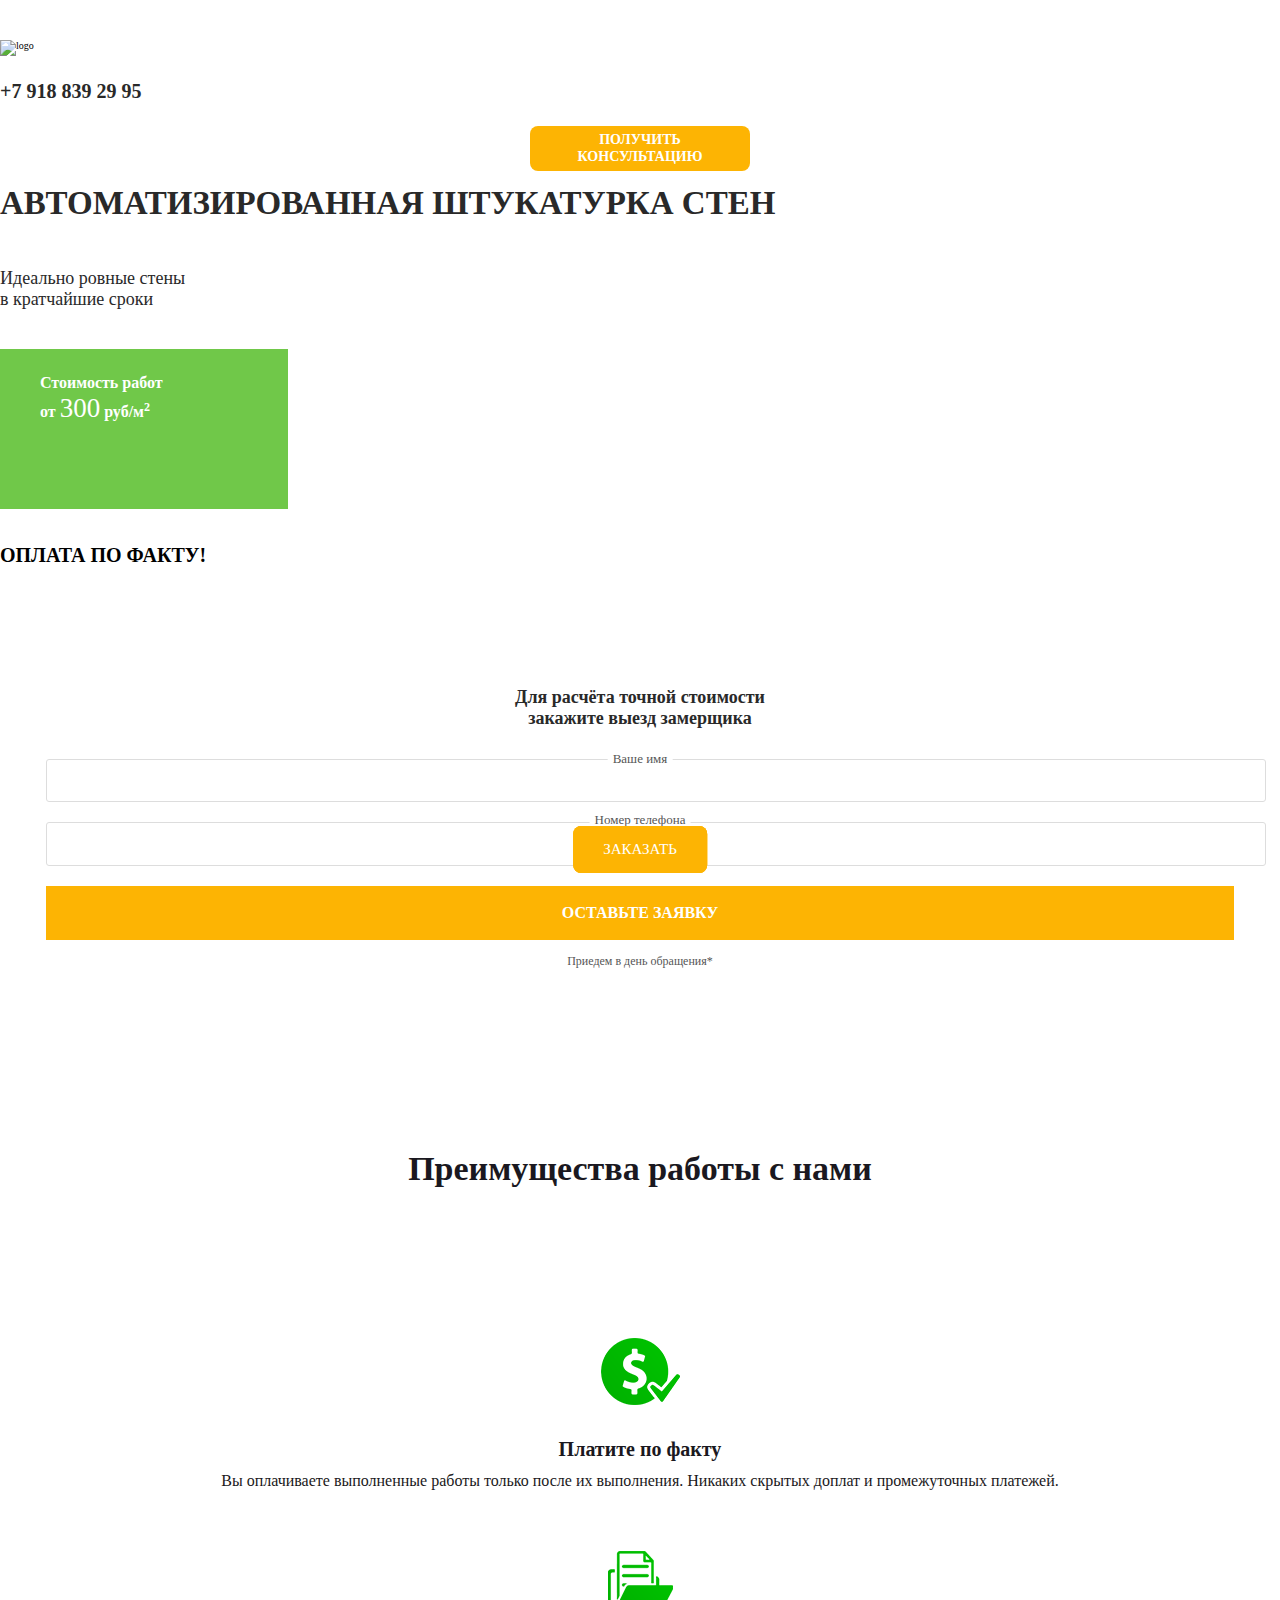
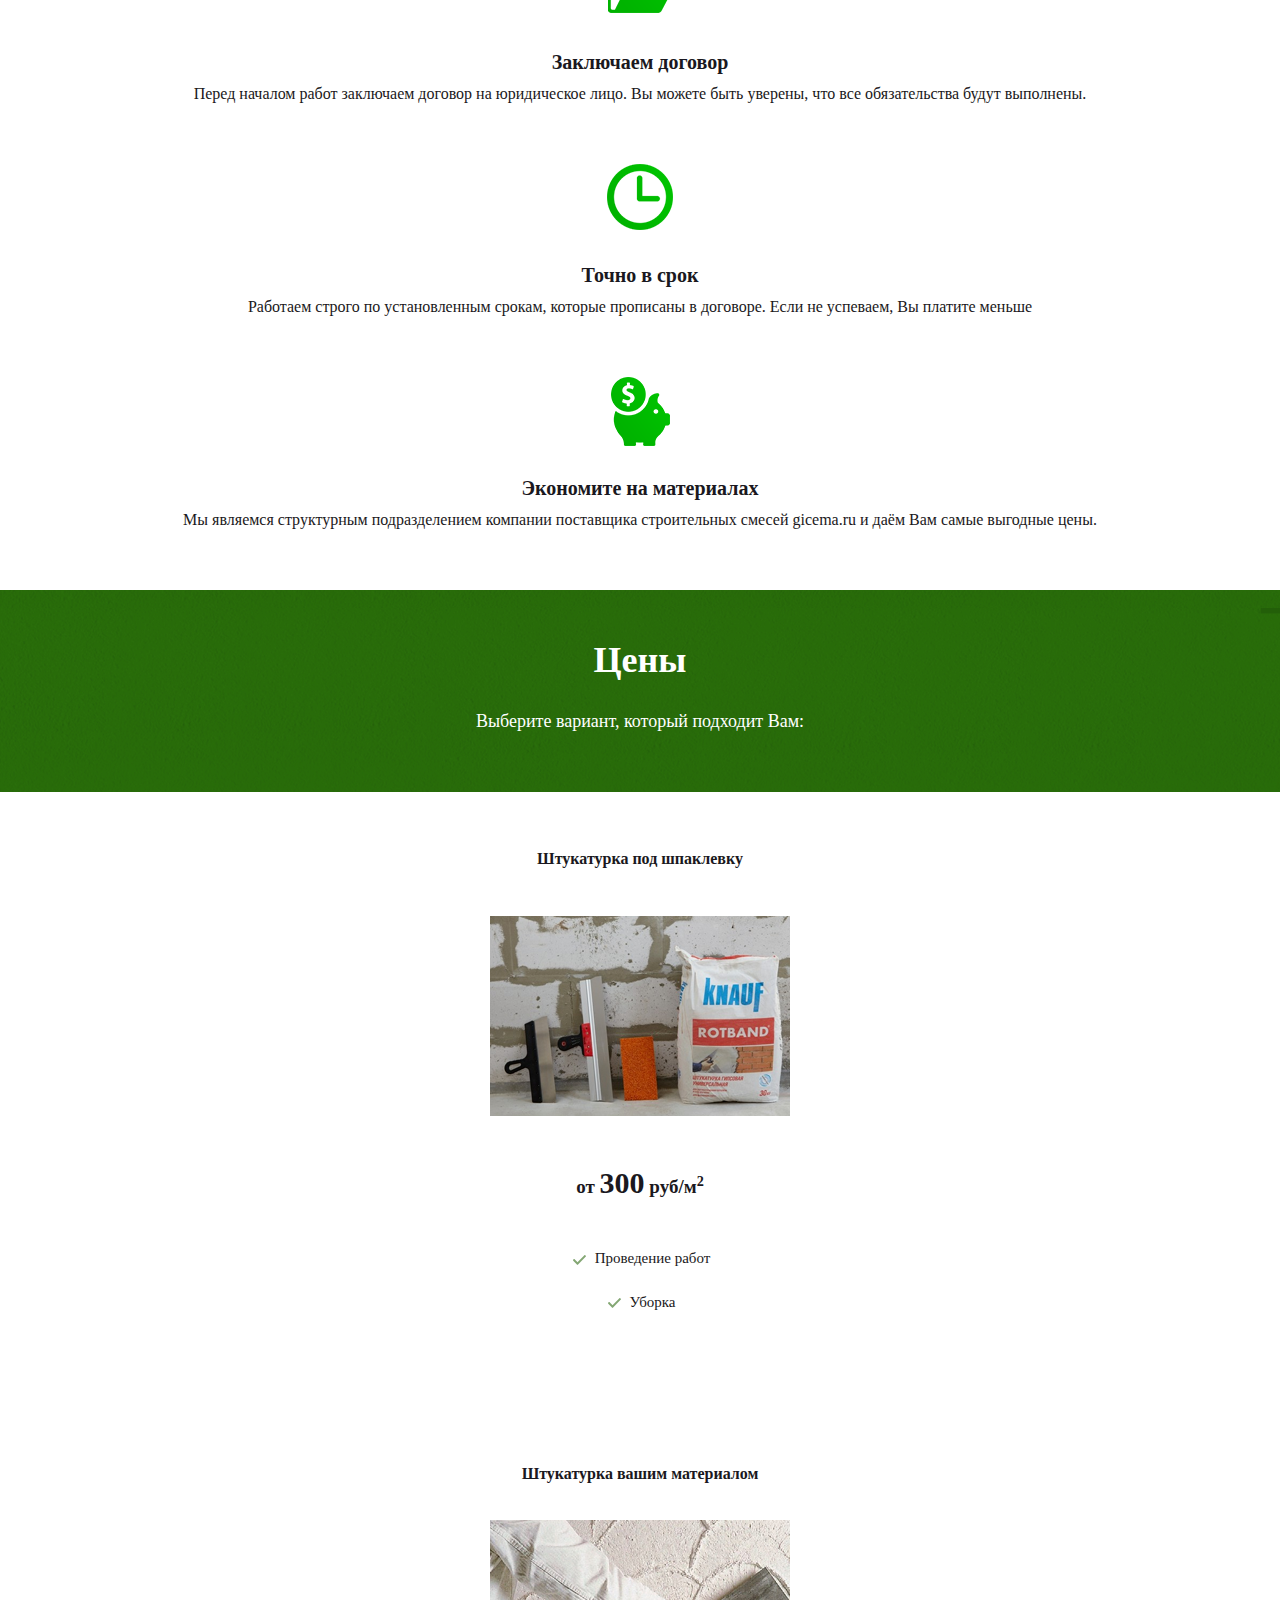
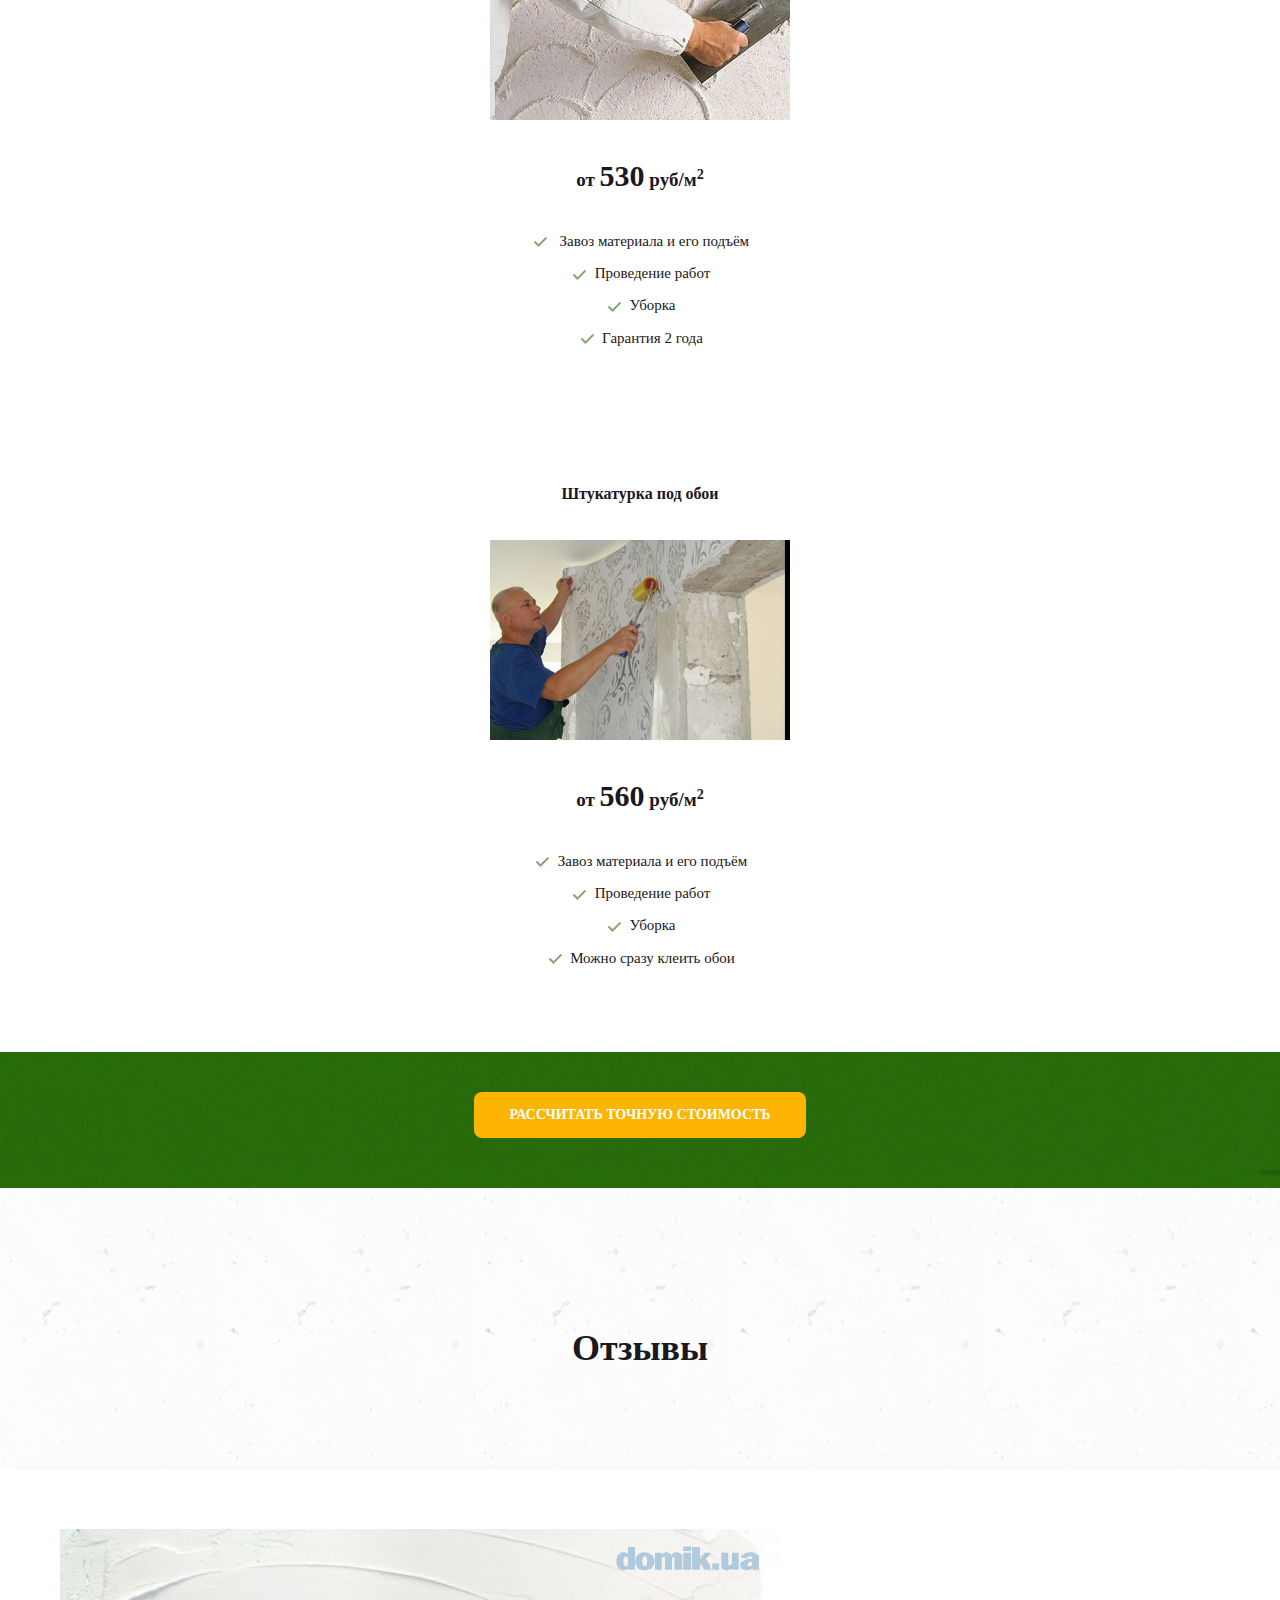
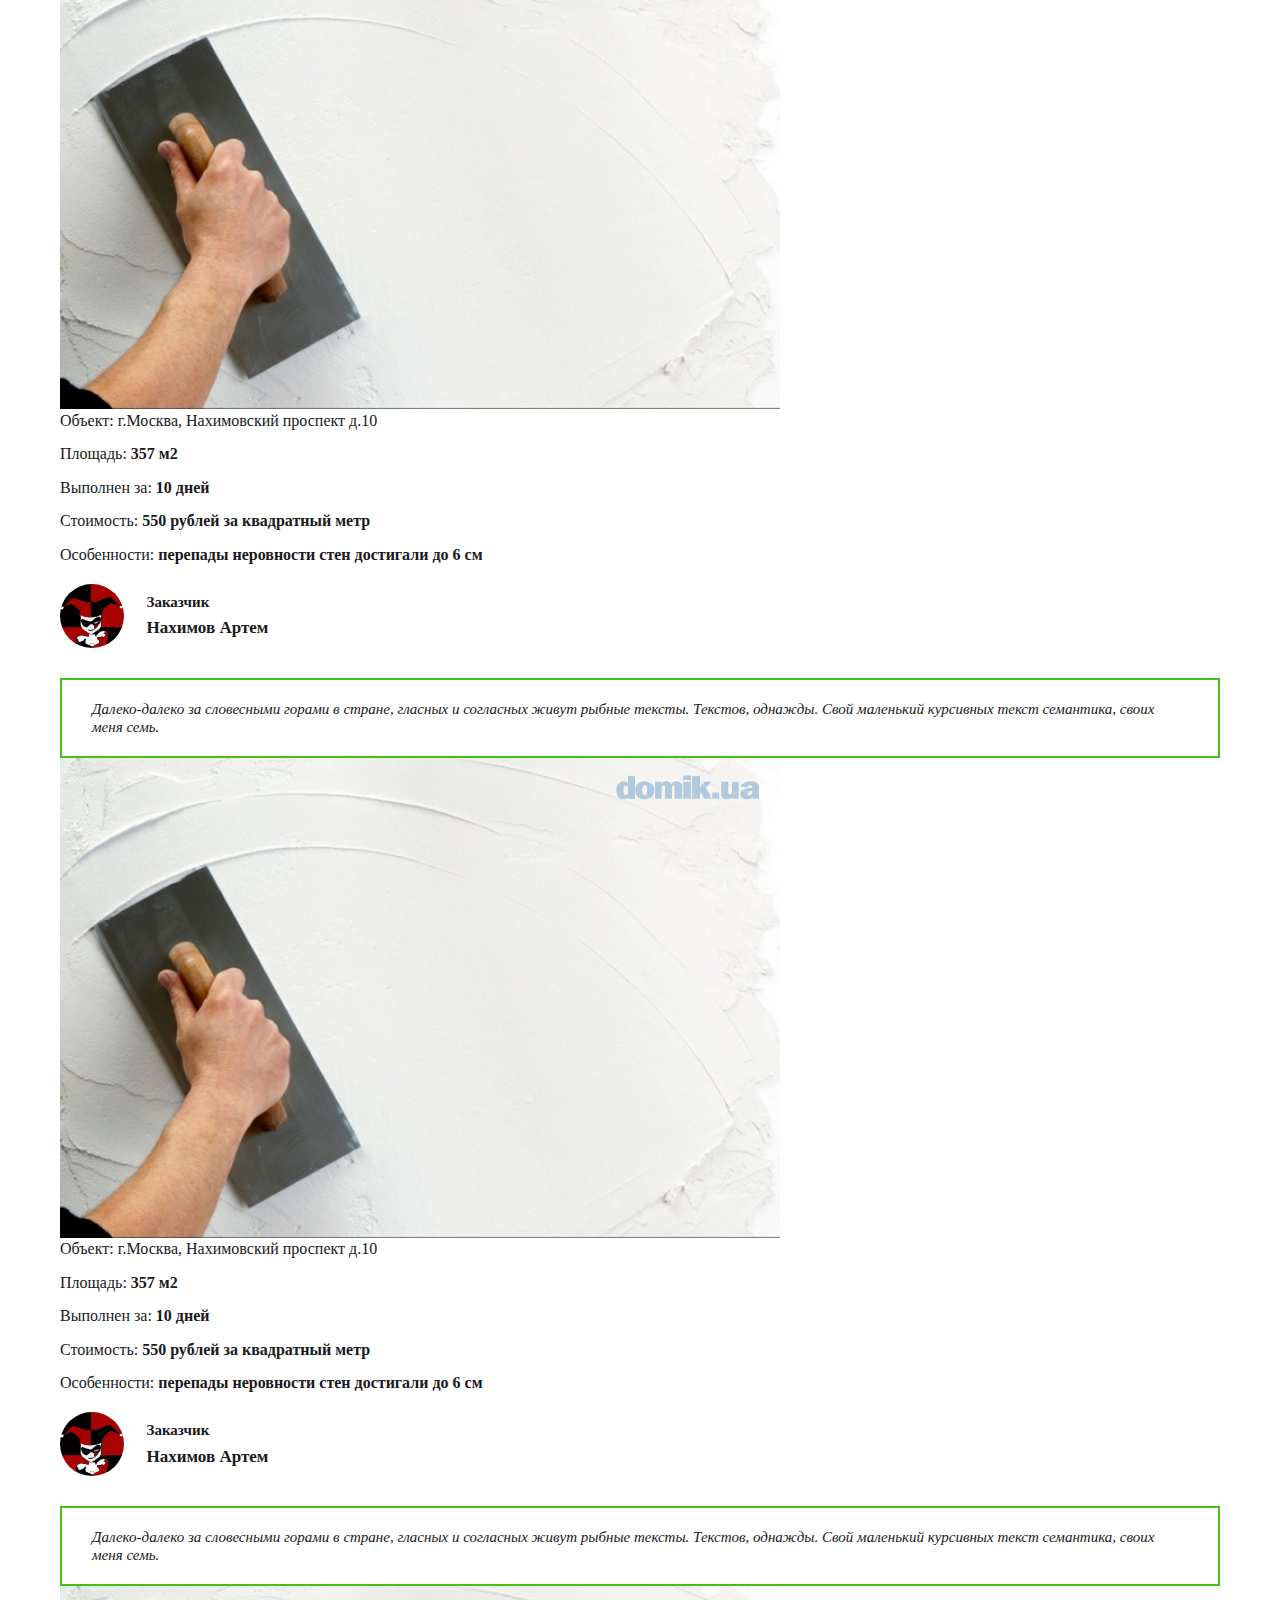
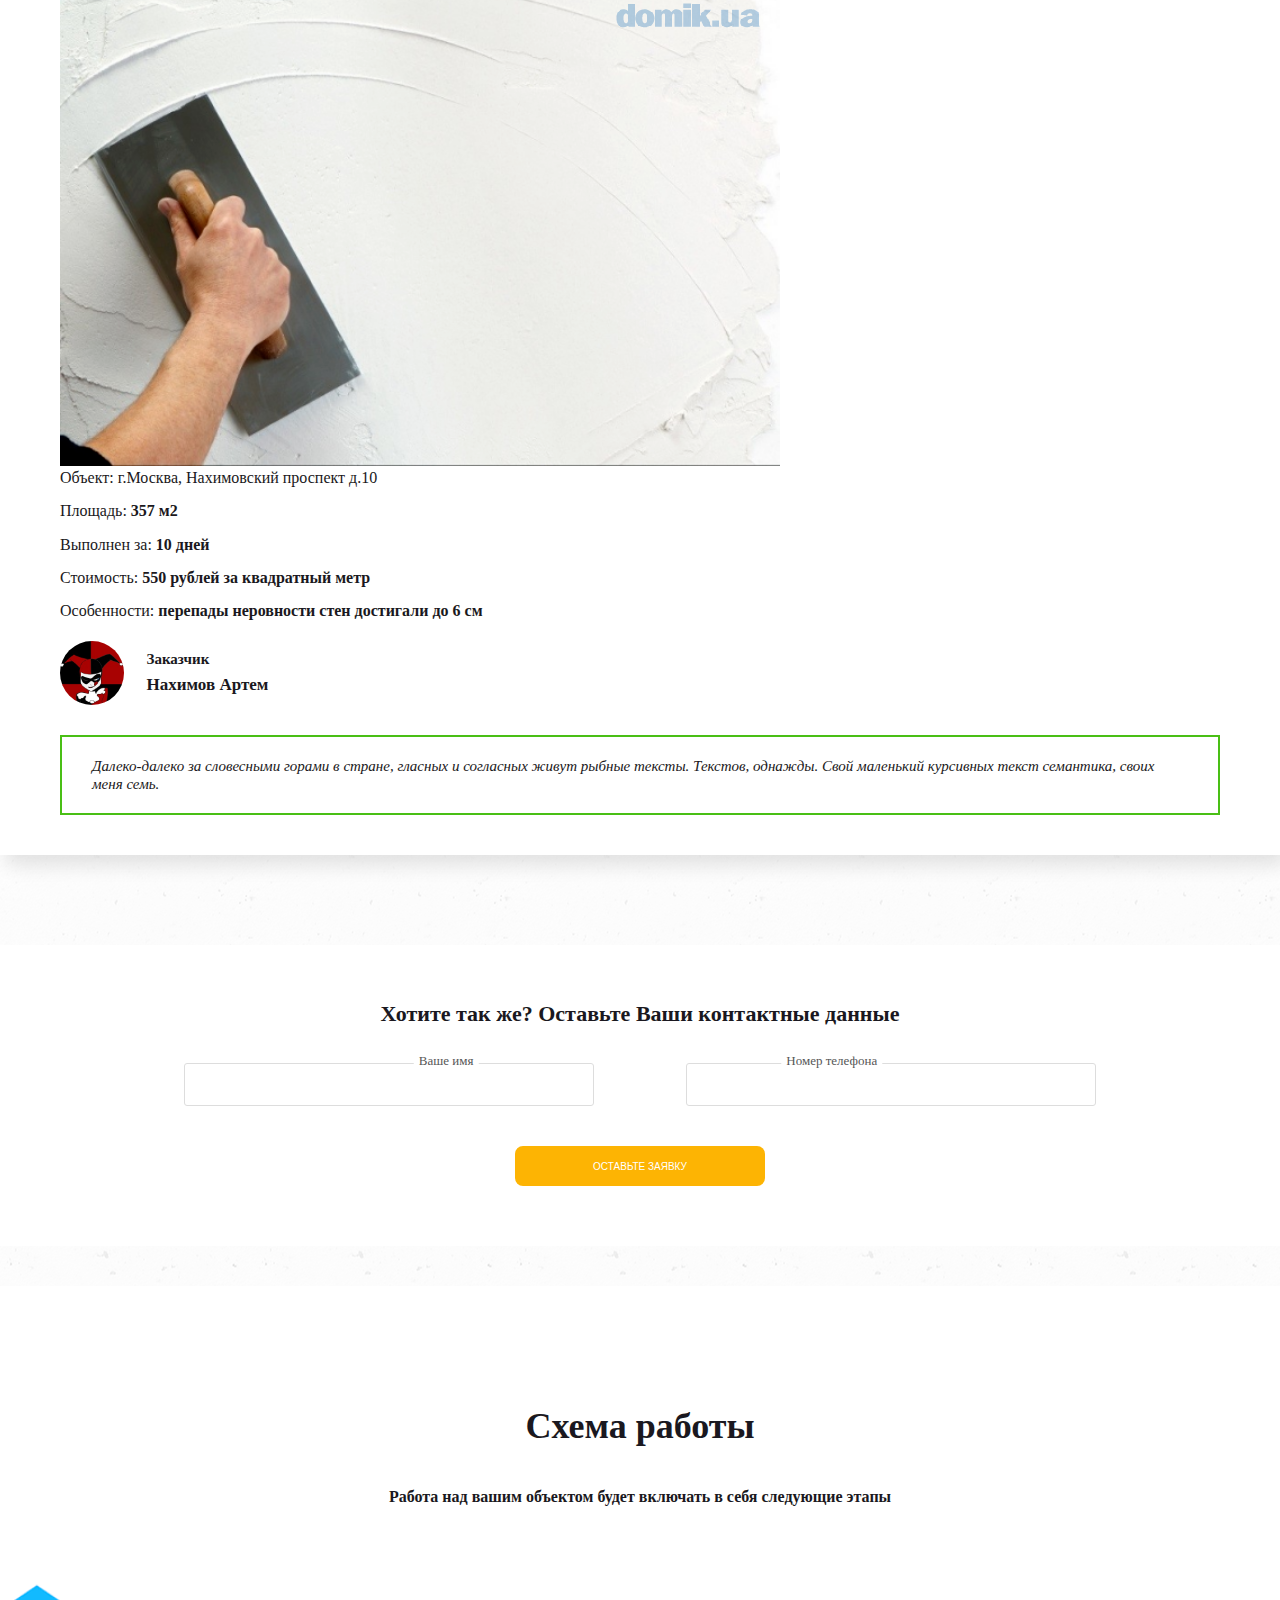
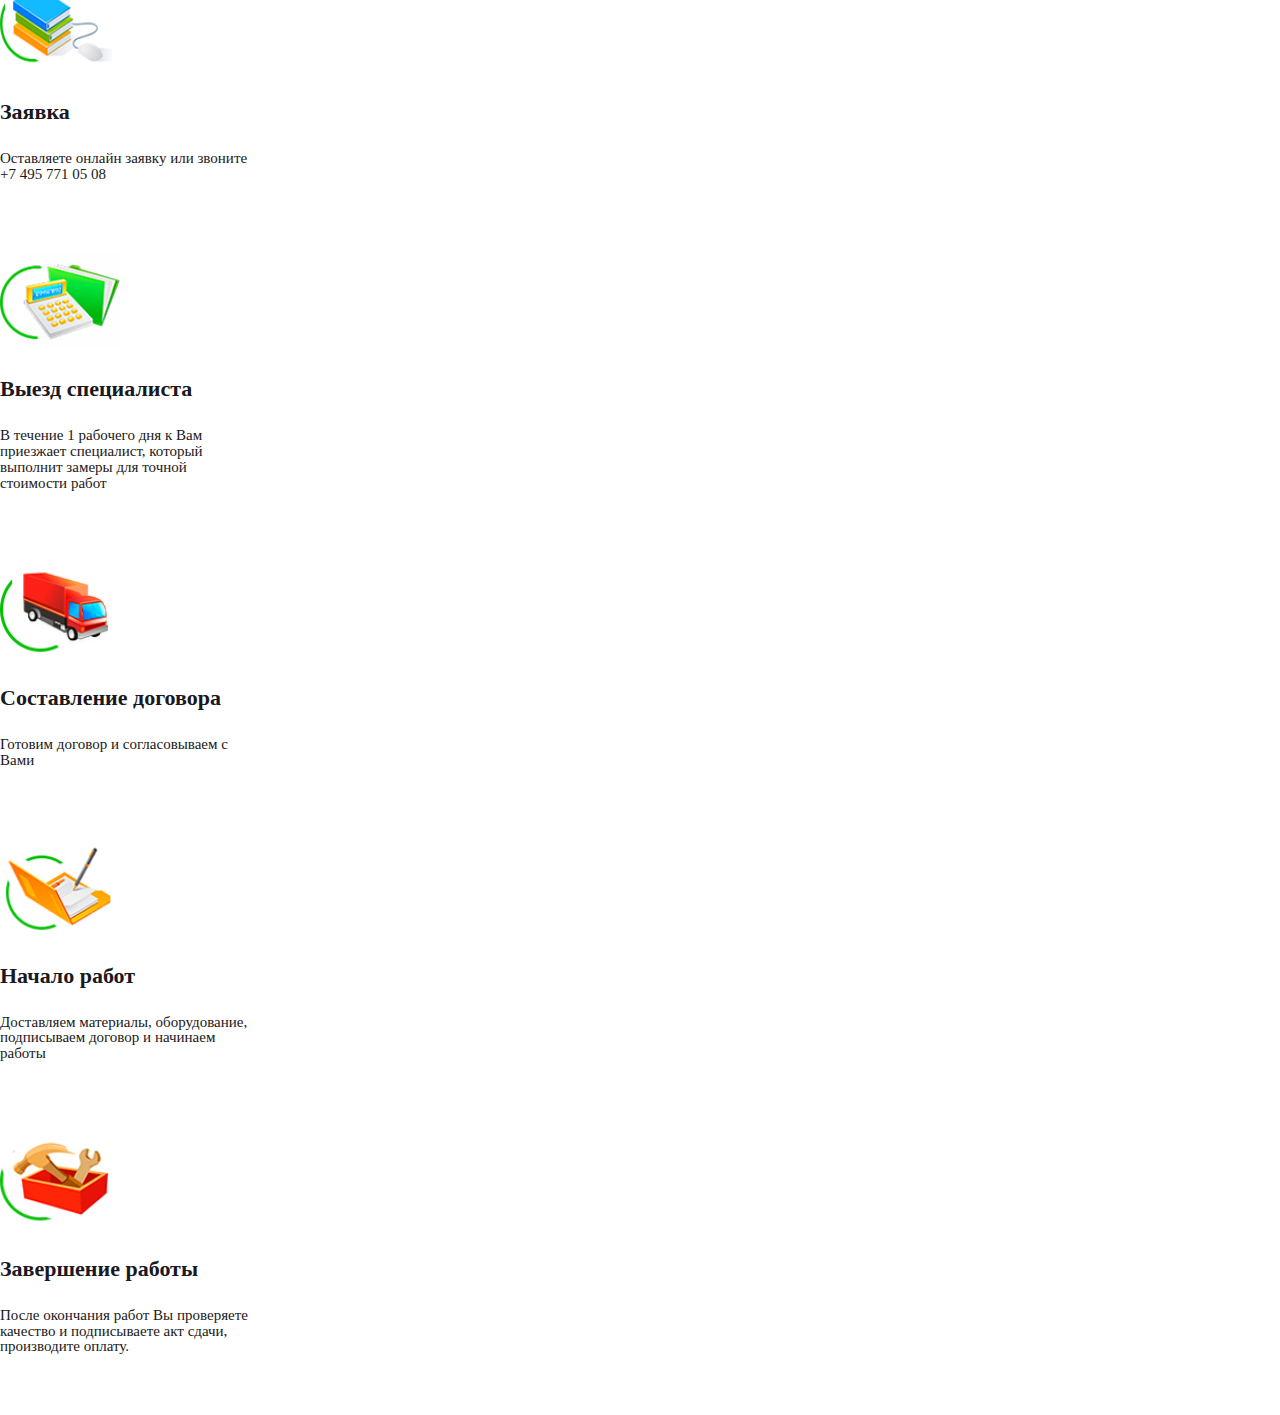
==== commit aad06167: "Сверстал блок со схемой работы" ====
--- a/gipsolit/index.html
+++ b/gipsolit/index.html
@@ -297,6 +297,44 @@
 	</div>
 </section>
 
+<section class="scheme">
+	<div class="container">
+		<div class="scheme-headings">
+			<h2 class="scheme-heading">Схема работы</h2>
+			<h3 class="scheme-h3">Работа над вашим объектом будет включать в себя следующие этапы</h3>
+		</div>
+		<div class="scheme-wrap">
+			<div class="row scheme-row">
+				<div class="col-md-4 offset-md-1 scheme-img-block">
+					<img src="img/scheme/books.png" class="scheme-img">
+					<h3 class="scheme-img-heading">Заявка</h3>
+					<p class="scheme-img-p">Оставляете онлайн заявку или звоните +7 495 771 05 08</p>
+			  </div>
+				<div class="col-md-4 offset-md-1 scheme-img-block">
+					<img src="img/scheme/calculator.png" class="scheme-img">
+					<h3 class="scheme-img-heading">Выезд специалиста</h3>
+					<p class="scheme-img-p">В течение 1 рабочего дня к Вам приезжает специалист, который выполнит замеры для точной стоимости работ</p>
+				</div>
+				<div class="col-md-4 offset-md-1 scheme-img-block">
+					<img src="img/scheme/car.png" class="scheme-img">
+					<h3 class="scheme-img-heading">Составление договора</h3>
+					<p class="scheme-img-p">Готовим договор и согласовываем с Вами</p>
+				</div>
+				<div class="col-md-4 offset-md-1 scheme-img-block">
+					<img src="img/scheme/notebook.png" class="scheme-img">
+					<h3 class="scheme-img-heading">Начало работ</h3>
+					<p class="scheme-img-p">Доставляем материалы, оборудование, подписываем договор и начинаем работы</p>
+				</div>
+				<div class="col-md-4 offset-md-1 scheme-img-block">
+					<img src="img/scheme/tool-box.png" class="scheme-img">
+					<h3 class="scheme-img-heading">Завершение работы</h3>
+					<p class="scheme-img-p">После окончания работ Вы проверяете качество и подписываете акт сдачи, производите оплату.</p>
+				</div>
+			</div>
+		</div>
+	</div>
+</section>
+
 <!-- Модальные окна -->
 
 
@@ -308,14 +346,14 @@
 			<p class="popup-p">Оставьте контактные данные для связи</p>
 			<div class="popup-form">
 				<form action="#" >
-							<label for="#" class="main-form-label">Ваше имя</label>
-							<input type="text" class="main-form-input">
-							<label for="#" class="main-form-sec-label">Номер телефона</label>
-							<input type="text" class="main-form-input">
-							<label for="#" class="main-form-sec-label">Сообщение</label>
-							<textarea class="main-form-input popup-textarea"></textarea>
-							<button class="main-form-button btn">Оставьте заявку</button>
-							<small class="main-form-small popup-small">Приедем в день обращения*</small>
+					<label for="#" class="main-form-label">Ваше имя</label>
+					<input type="text" class="main-form-input">
+					<label for="#" class="main-form-sec-label">Номер телефона</label>
+					<input type="text" class="main-form-input">
+					<label for="#" class="main-form-sec-label">Сообщение</label>
+					<textarea class="main-form-input popup-textarea"></textarea>
+					<button class="main-form-button btn">Оставьте заявку</button>
+					<small class="main-form-small popup-small">Приедем в день обращения*</small>
 				</form>
 			</div>
 		</div>
--- a/gipsolit/css/style.css
+++ b/gipsolit/css/style.css
@@ -1374,6 +1374,66 @@
   font-weight: bold;
 }
 
+.scheme {
+  padding: 6rem 0;
+}
+
+.scheme-wrap {
+  margin-top: 6rem;
+}
+
+.scheme-heading {
+  color: #1a1820;
+  font-size: 3.6rem;
+  /* Приближение из-за подстановки шрифтов */
+  font-weight: bold;
+  font-family: 'Proxima Nova Rg';
+  text-align: center;
+  margin-top: 6rem;
+}
+
+.scheme-h3 {
+  color: #1a1820;
+  font-size: 1.6rem;
+  /* Приближение из-за подстановки шрифтов */
+  font-family: 'Proxima Nova Rg';
+  line-height: 1.125;
+  /* Приближение из-за подстановки шрифтов */
+  text-align: center;
+  margin-top: 4rem;
+}
+
+.scheme-img {
+  width: 120px;
+  height: 95px;
+}
+
+.scheme-img-heading {
+  color: #1a1820;
+  font-size: 2.2rem;
+  /* Приближение из-за подстановки шрифтов */
+  font-weight: bold;
+  line-height: 0.818;
+  /* Приближение из-за подстановки шрифтов */
+  text-align: left;
+  margin-top: 3rem;
+  margin-bottom: 3rem;
+}
+
+.scheme-img-p {
+  color: #1a1820;
+  font-size: 1.5rem;
+  /* Приближение из-за подстановки шрифтов */
+  line-height: 1.059;
+  /* Приближение из-за подстановки шрифтов */
+  text-align: left;
+  width: 25rem;
+}
+
+.scheme-img-block {
+  margin-top: 7rem;
+}
+
 @media (max-width: 991px) {
   .header-headings, div .header-h1, div .header-p {
     text-align: center;
@@ -1421,6 +1481,23 @@
   }
   .feedback-desc {
     font-size: 1rem;
+  }
+  .scheme-img-p {
+    text-align: center;
+    margin: 0 auto;
+  }
+  .scheme-img-heading {
+    text-align: center;
+  }
+  .scheme-img {
+    margin: 0 auto;
+    text-align: center;
+    display: block;
+  }
+  .scheme-row {
+    -webkit-justify-content: space-around;
+    -ms-flex-pack: distribute;
+    justify-content: space-around;
   }
 }
 
@@ -1506,6 +1583,22 @@
   }
 }
 
+@media (max-width: 455px) {
+  .feedback-form-button {
+    width: 15rem;
+    height: 3rem;
+  }
+  .feedback-form-heading {
+    font-size: 1.5rem;
+  }
+}
+
+@media (max-width: 370px) {
+  .feedback-form-button {
+    width: 12rem;
+  }
+}
+
 /*
 // Medium devices (tablets, 768px and up)
 @media (min-width: 768px) { ... }
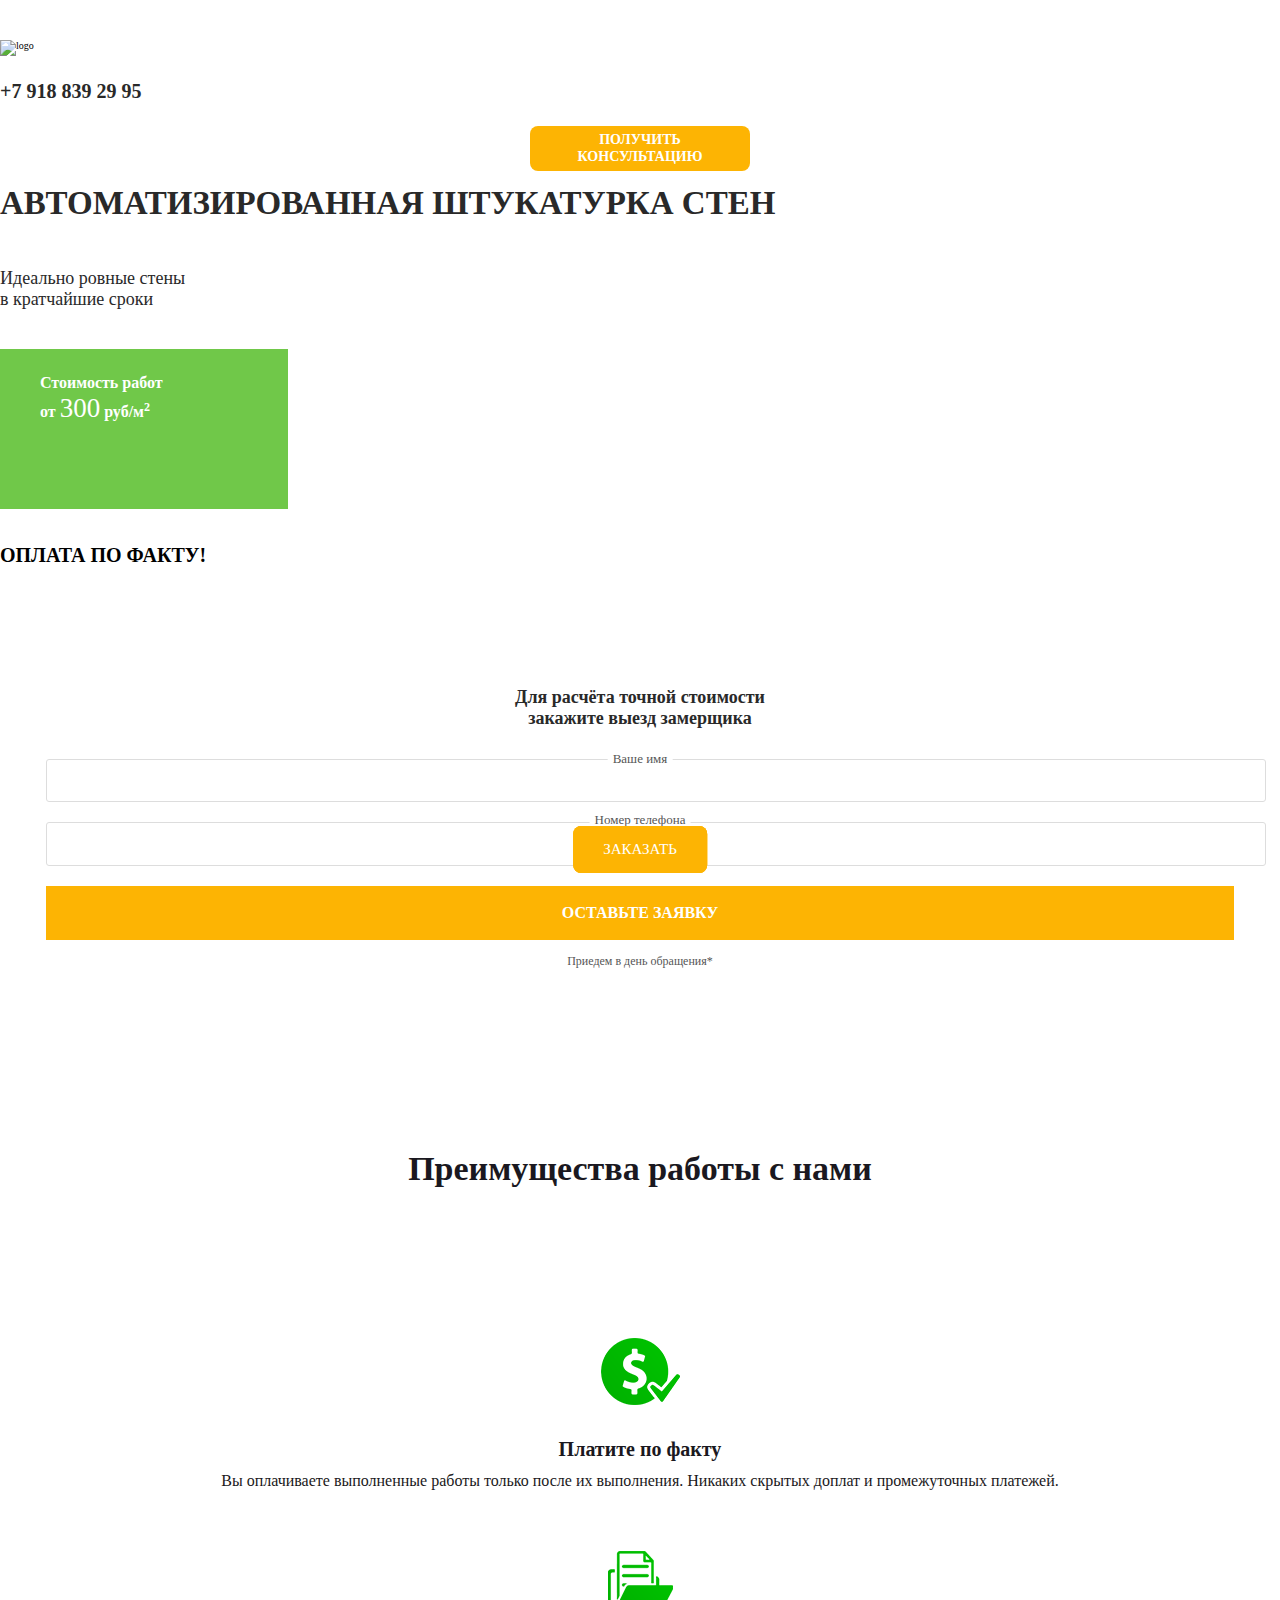
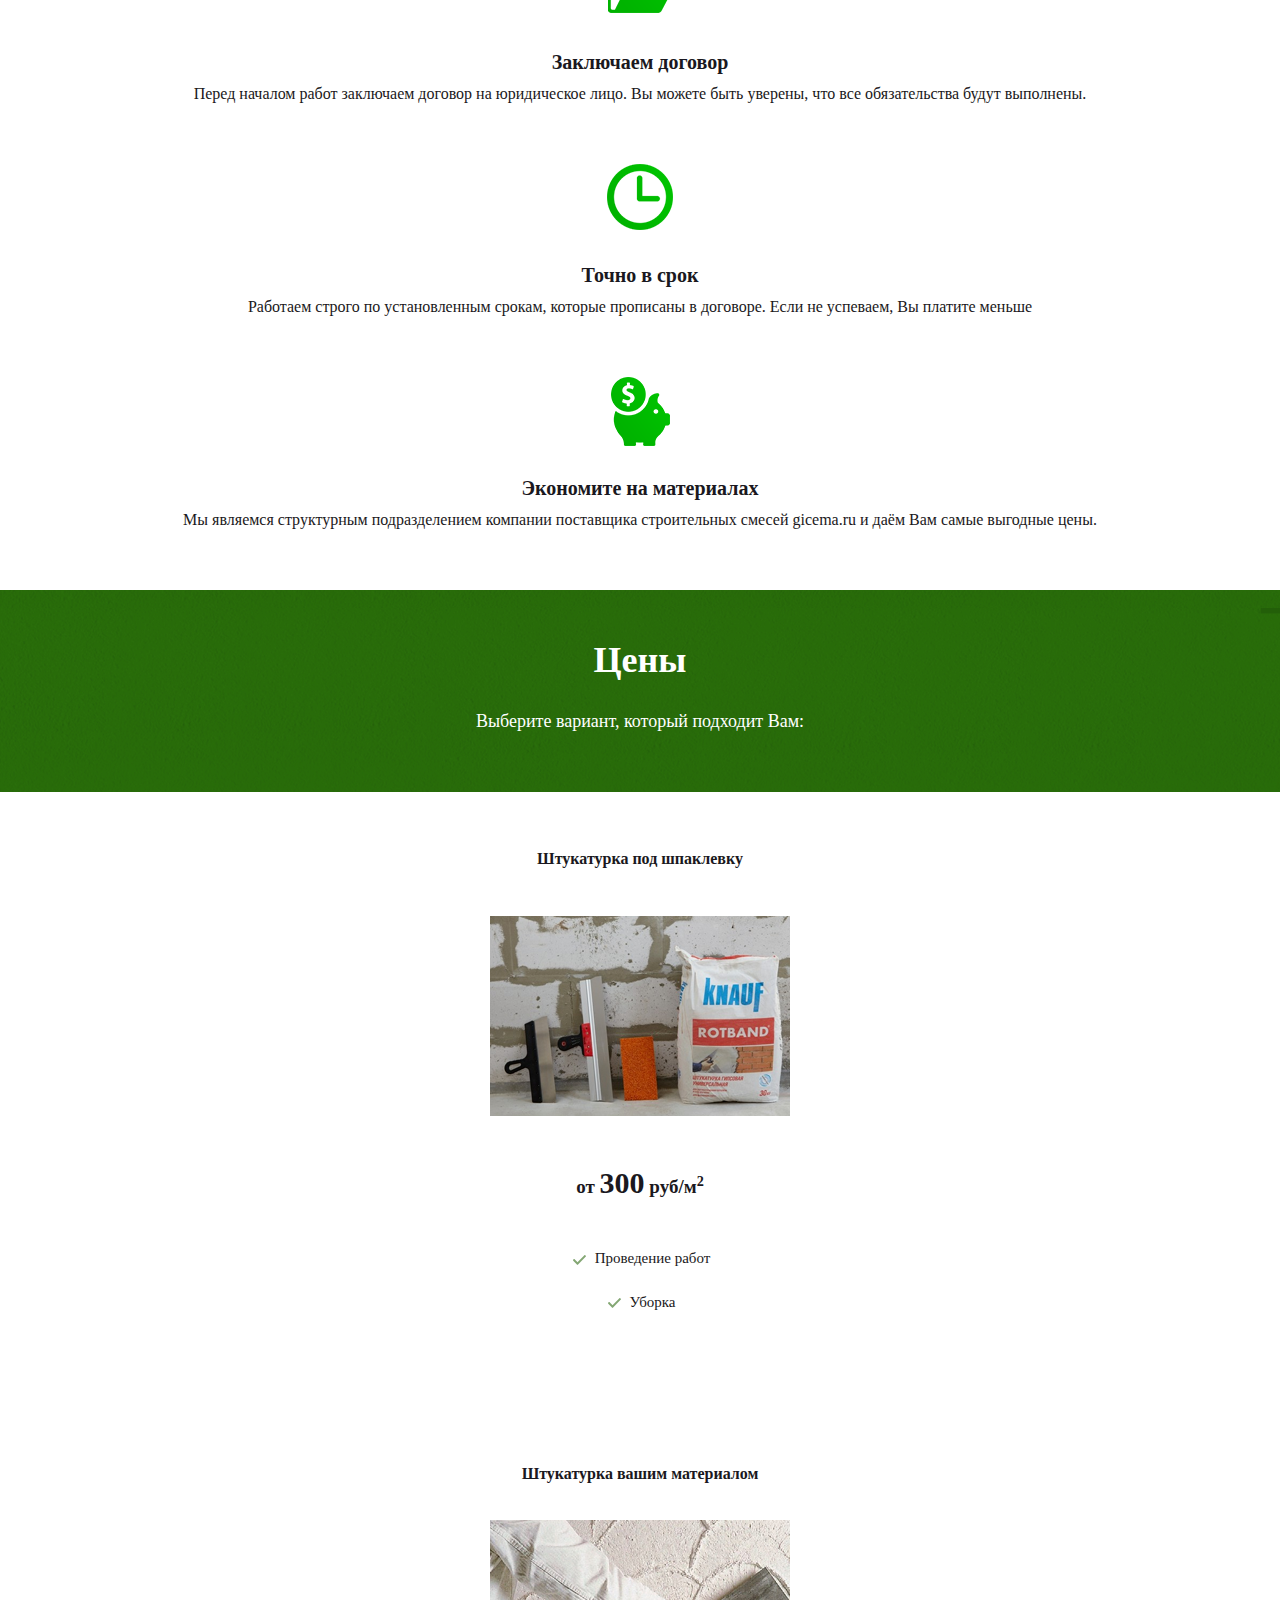
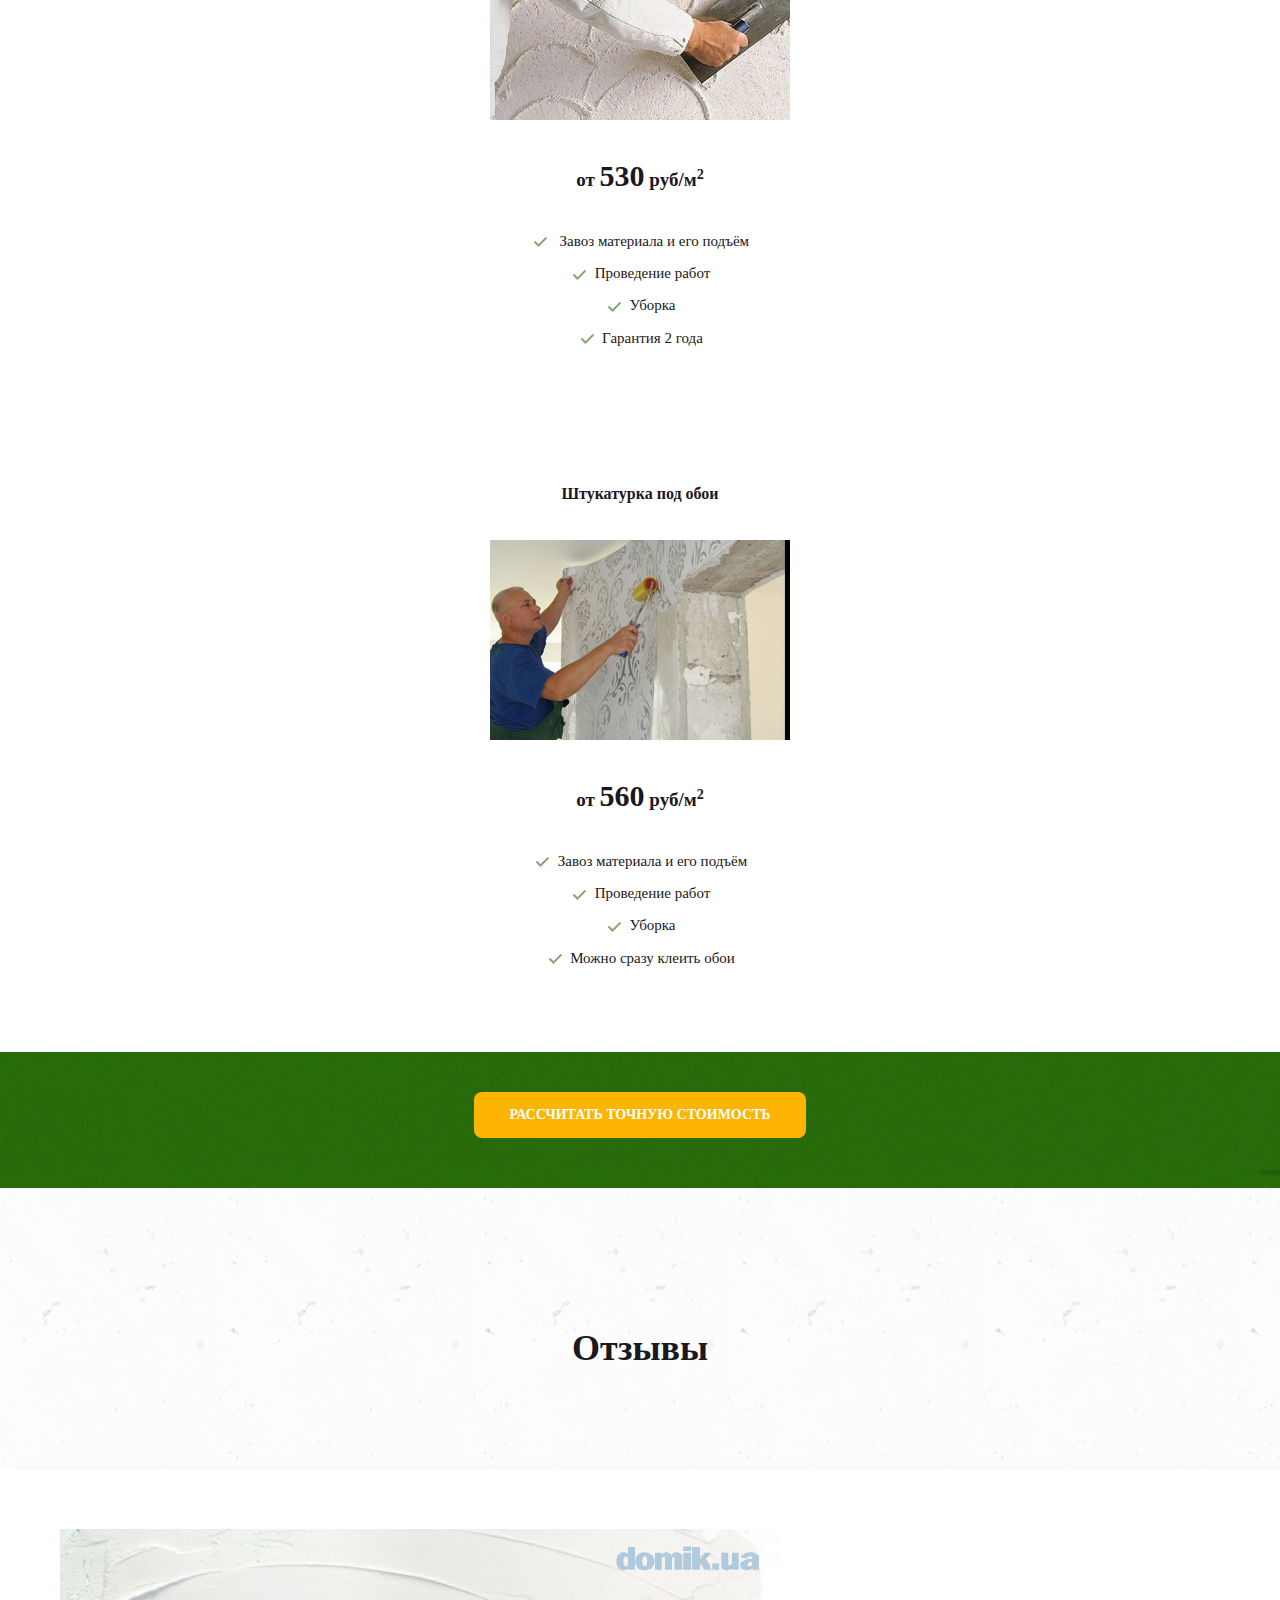
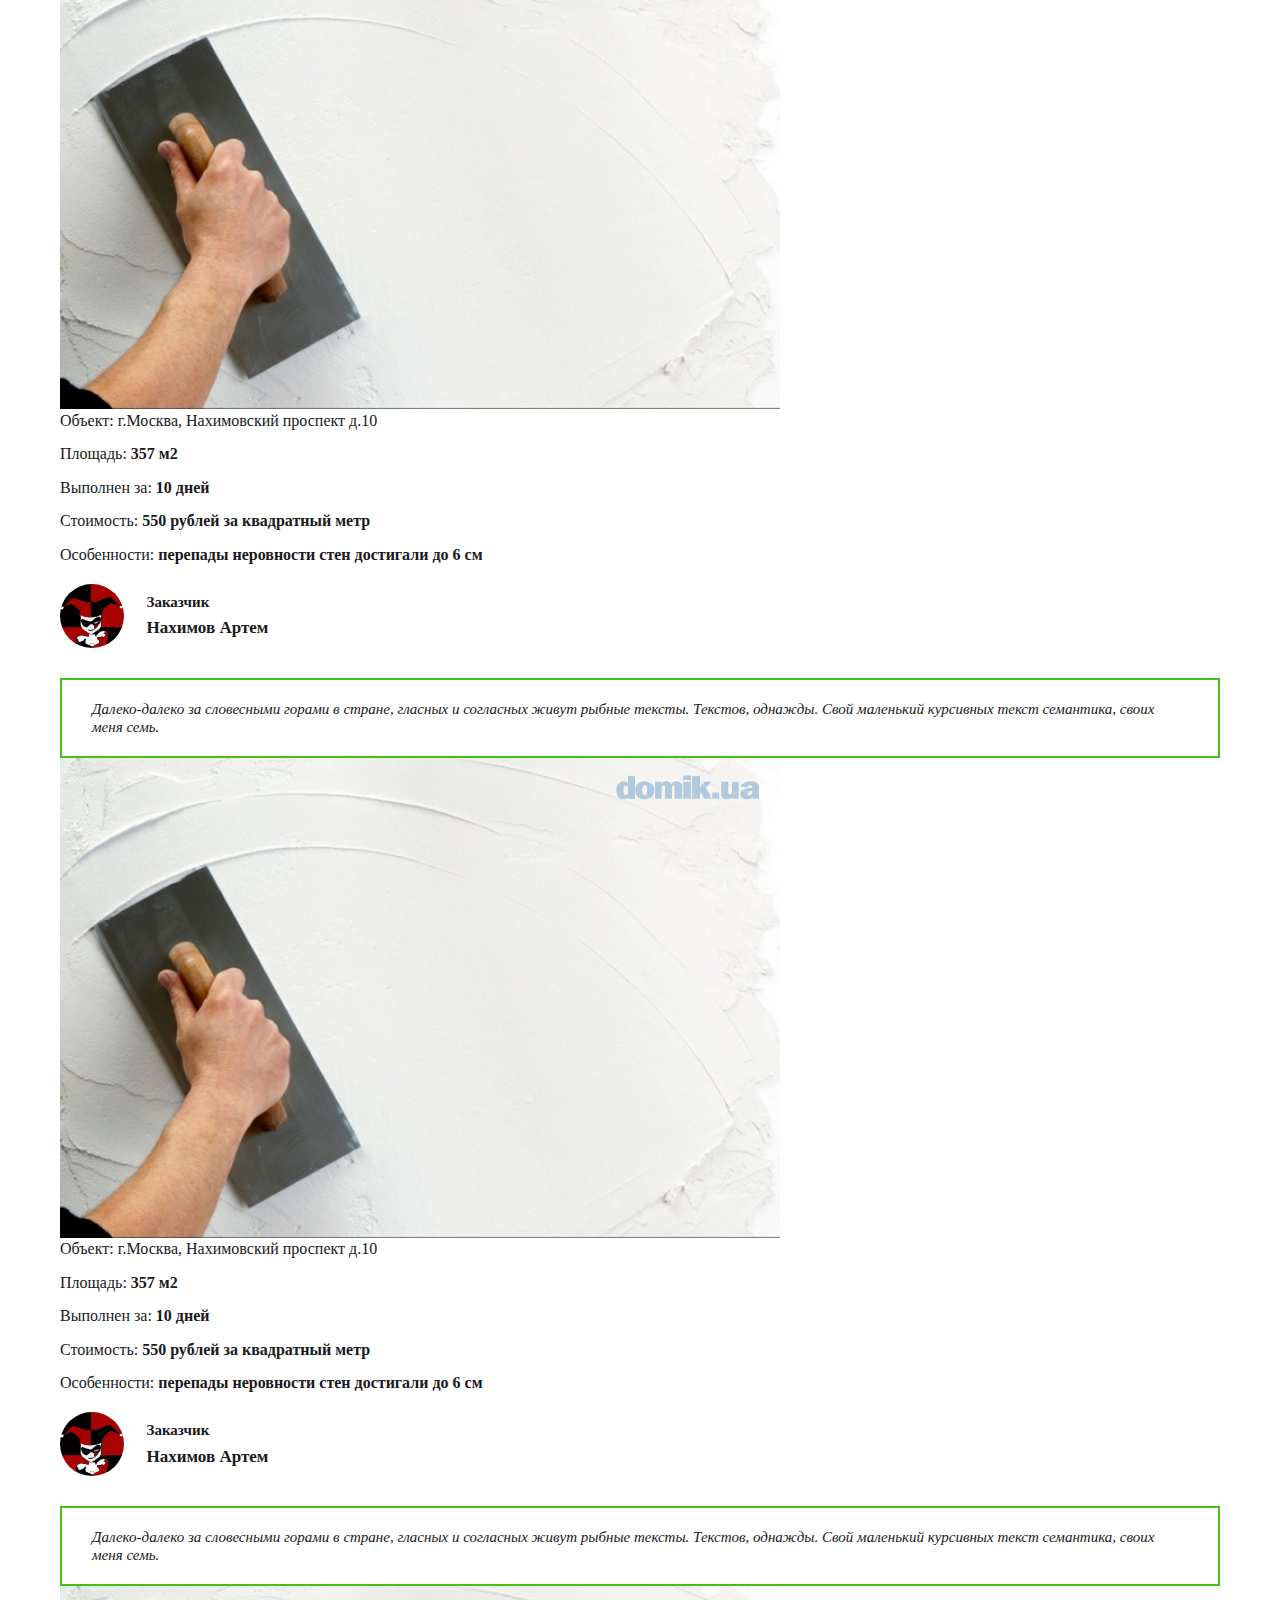
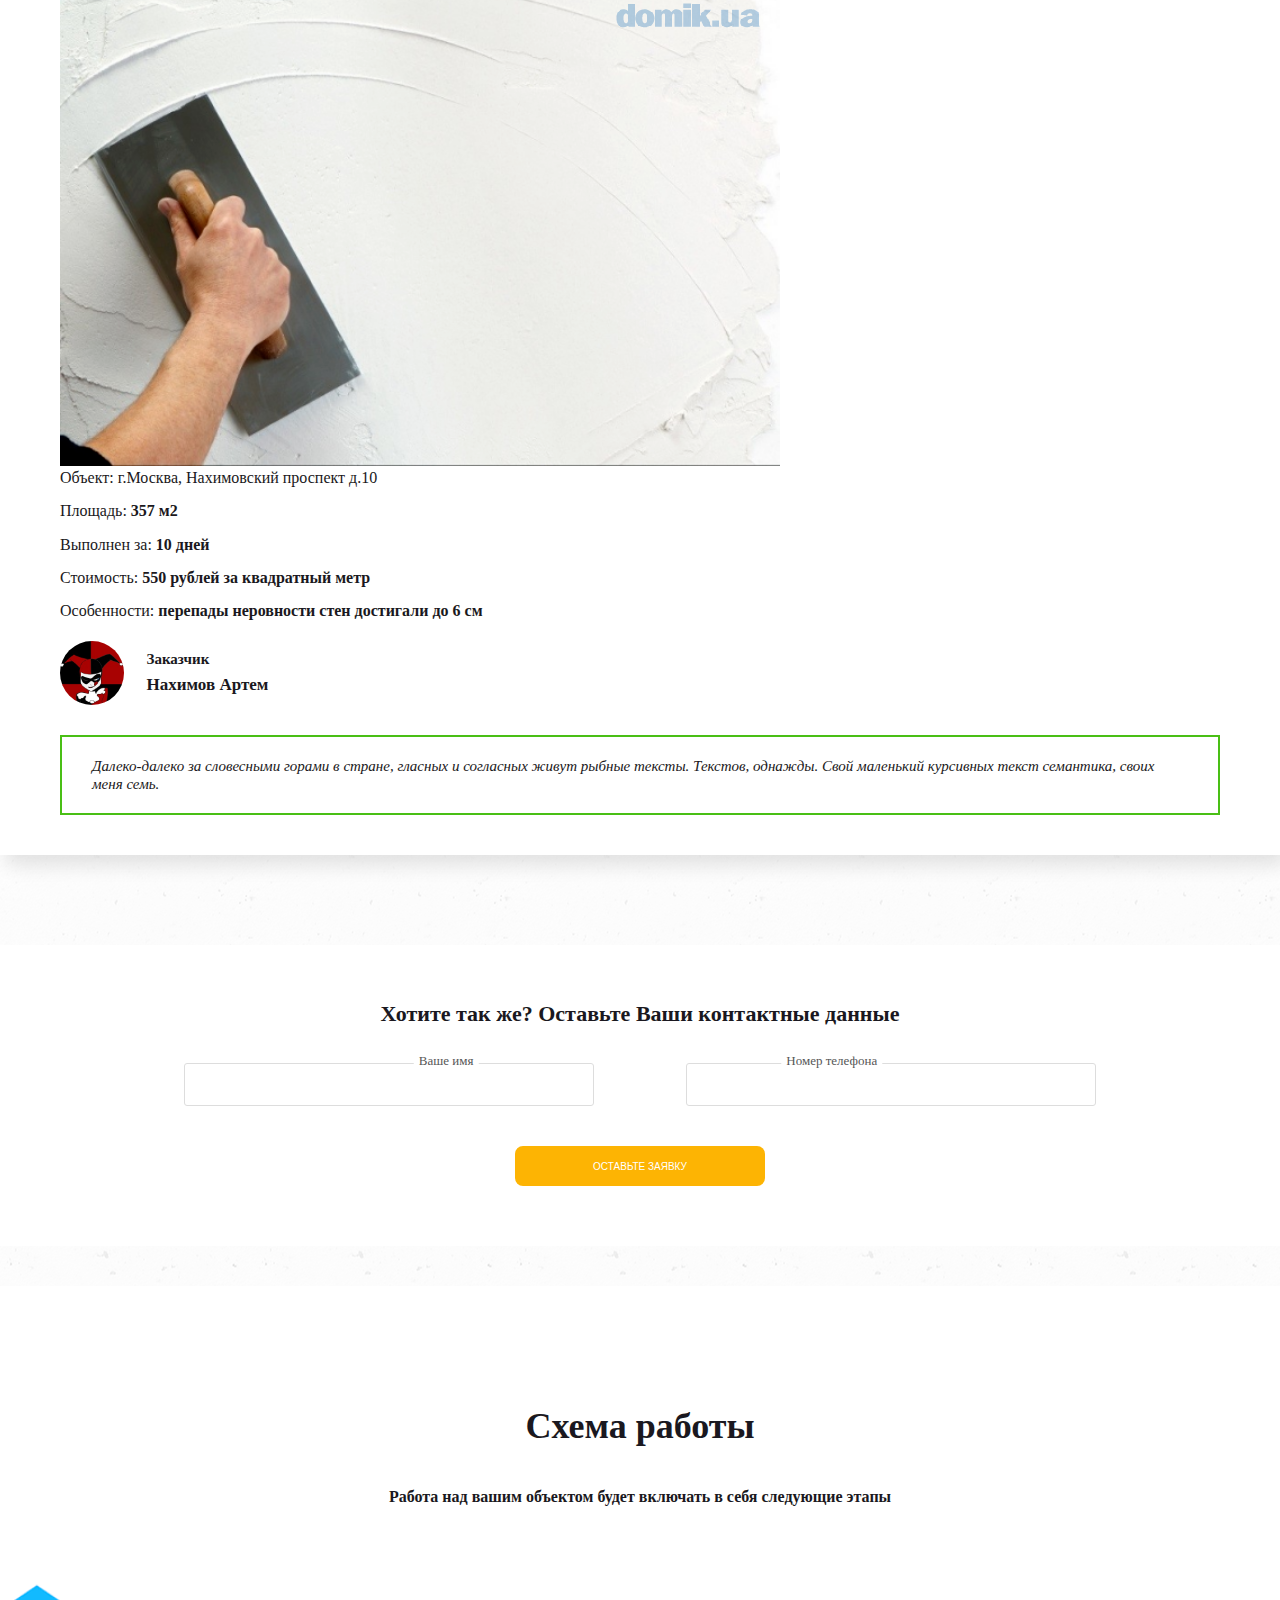
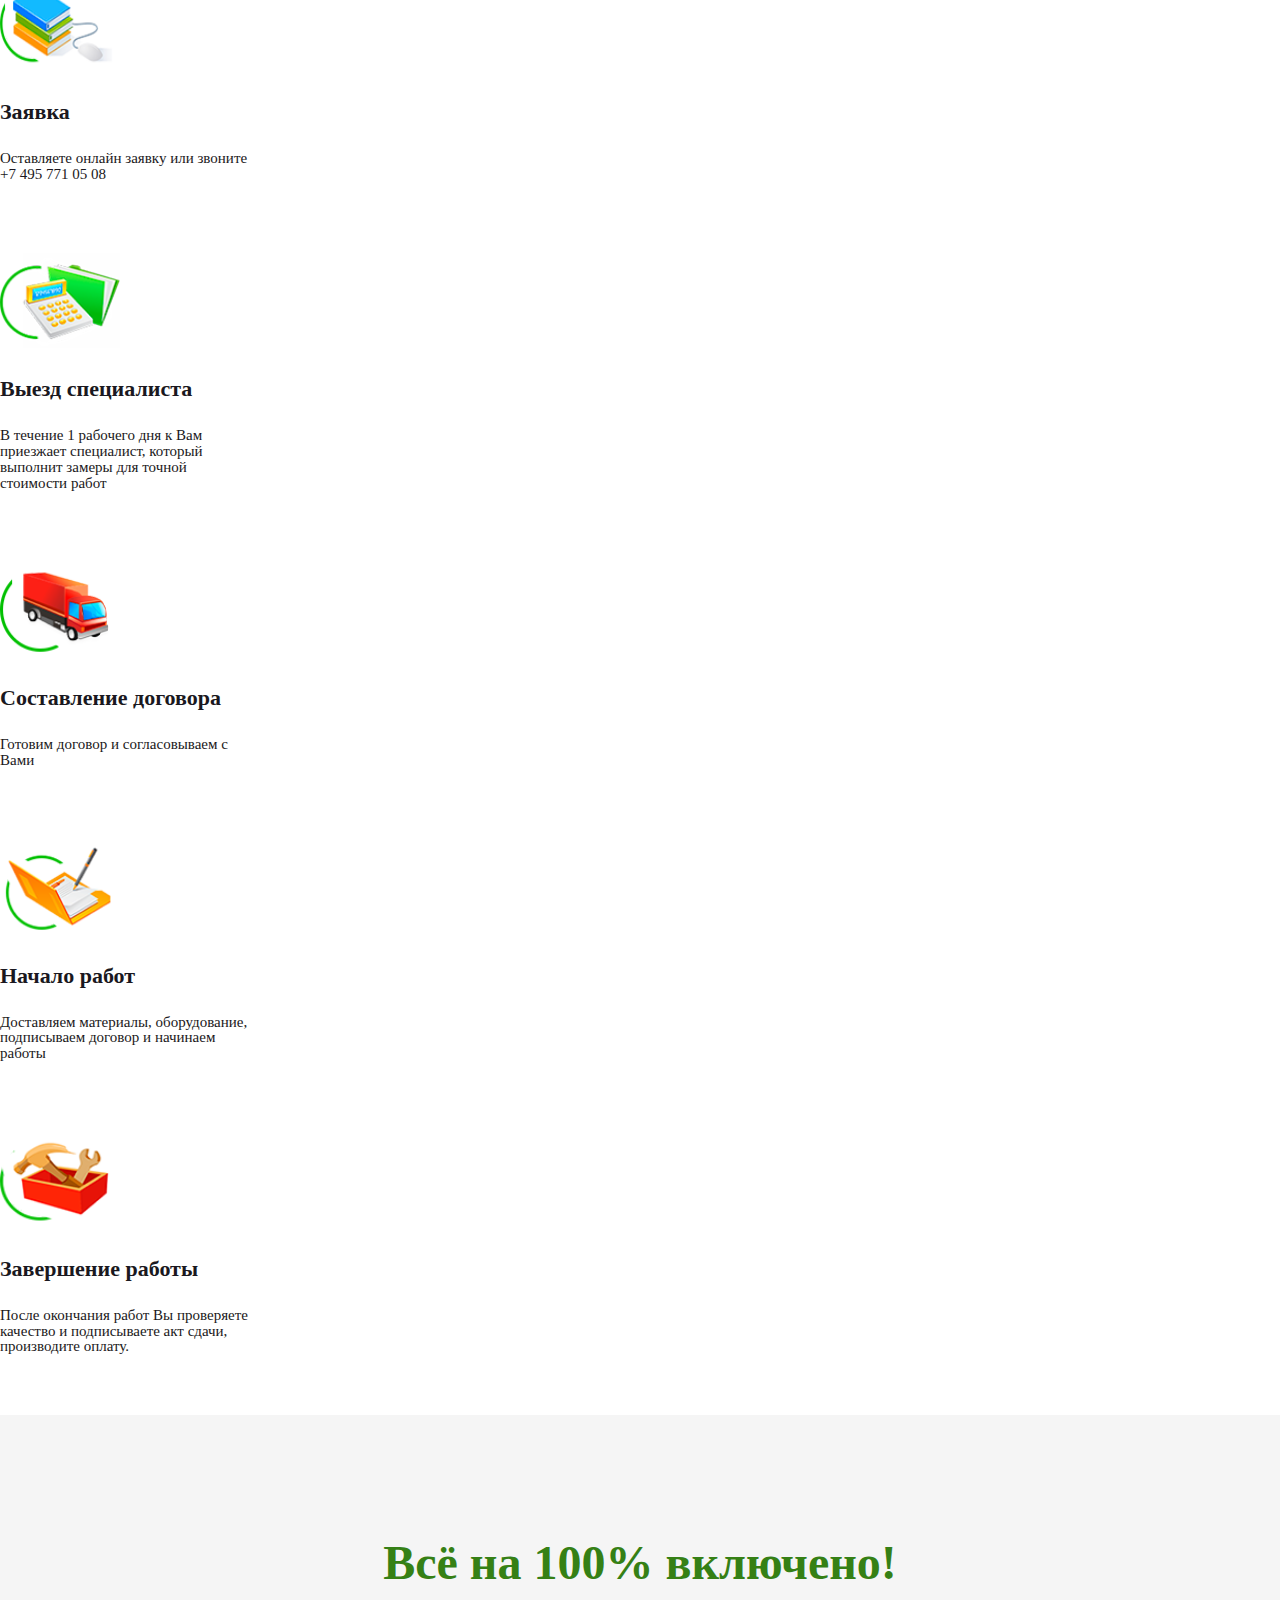
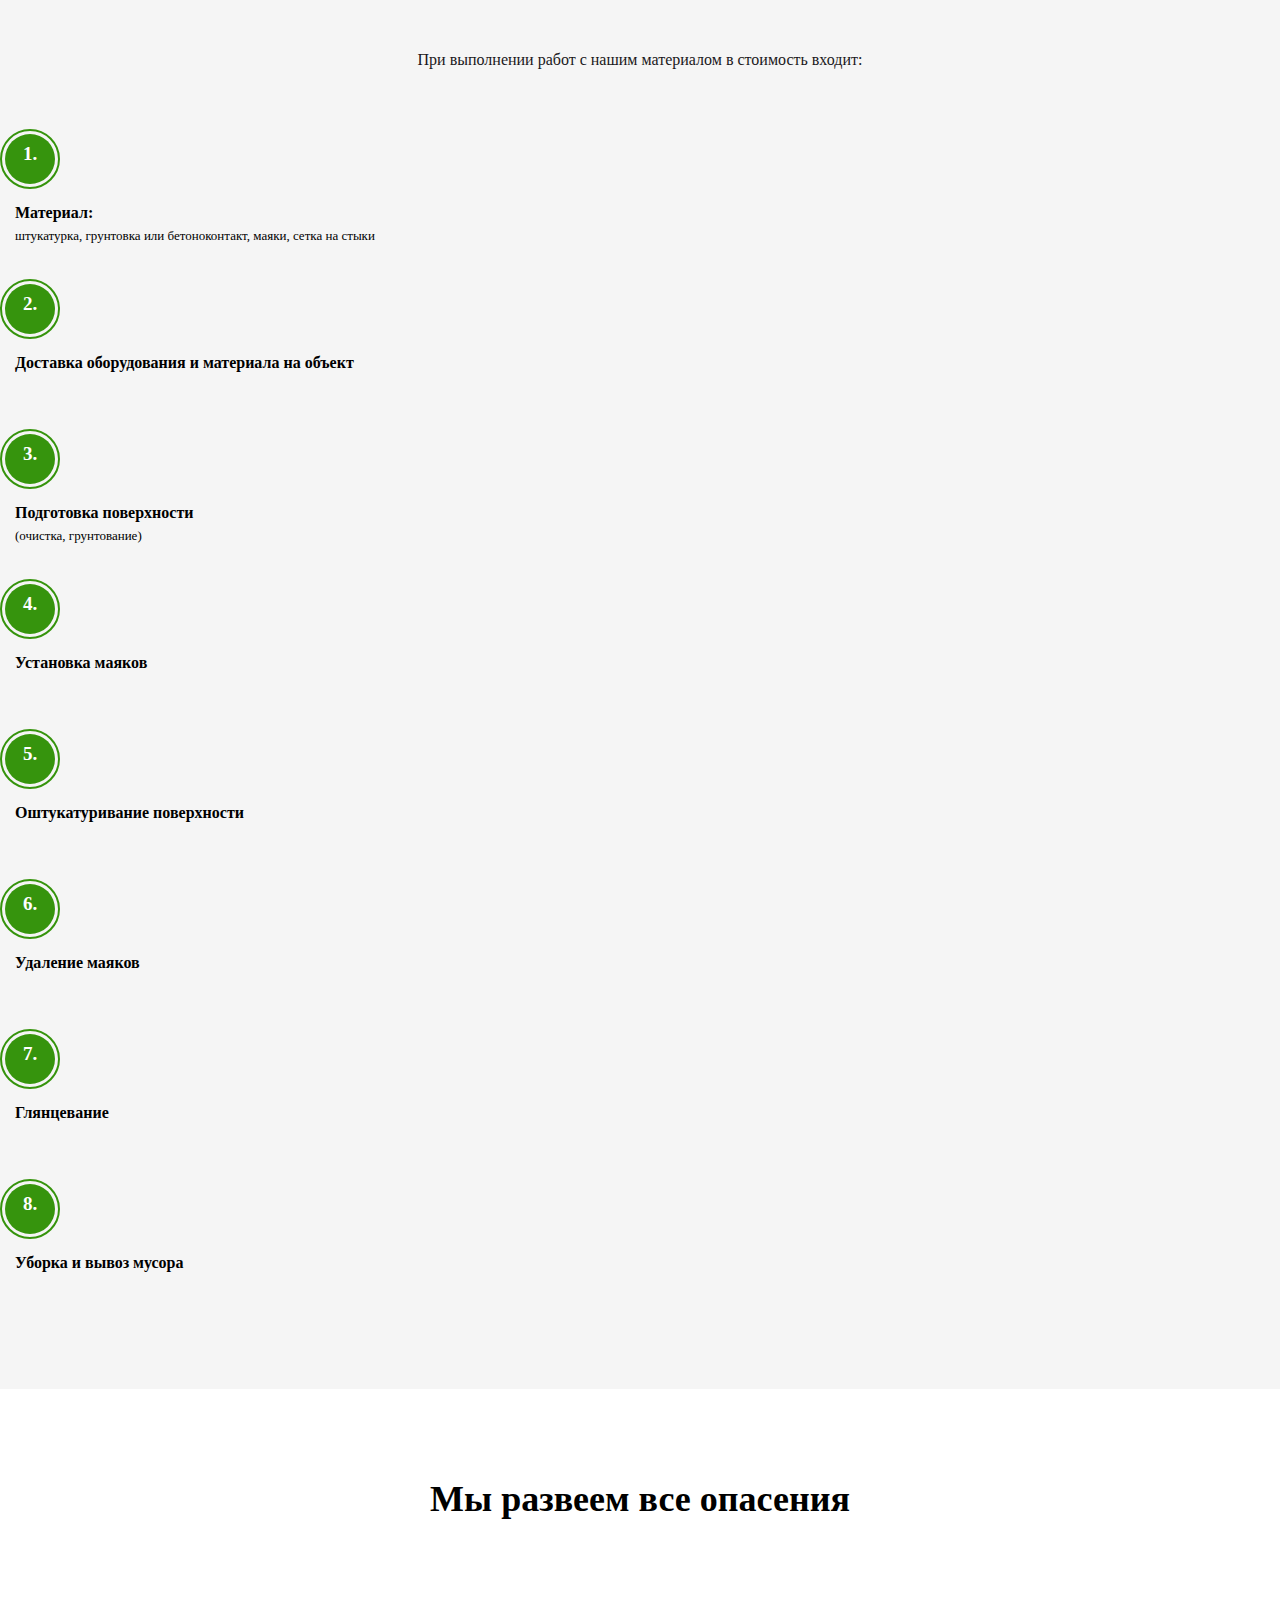
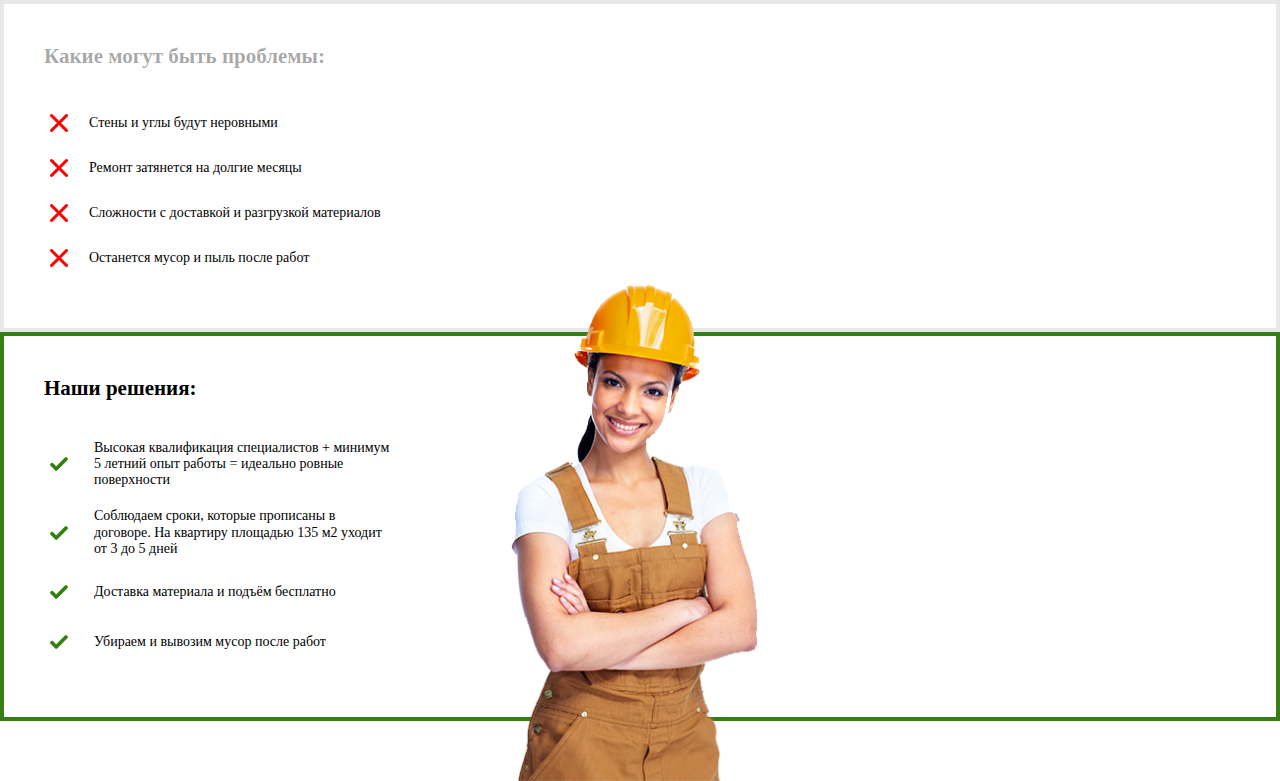
==== commit fdbad27a: "Сверстан блок с сомнениями" ====
--- a/gipsolit/index.html
+++ b/gipsolit/index.html
@@ -335,6 +335,160 @@
 	</div>
 </section>
 
+<section class="all-in">
+	<div class="container">
+			<h2 class="all-in-heading">Всё на 100% включено!</h2>
+			<p class="all-in-p">При выполнении работ с нашим материалом в стоимость входит:</p>
+		<div class="row all-in-row">
+
+			<div class="col-lg-3 all-in-col col-md-6">
+				<div class="media">
+  					<span class="all-in-media-circle-border">
+  						<span class="all-in-media-circle">
+  							1.
+  						</span>
+  					</span>
+  					<div class="media-body">
+   	 					<h5 class="mt-0 all-in-media-heading">Материал:</h5>
+   	 					<p class="all-in-media-p">штукатурка, грунтовка или бетоноконтакт, маяки, сетка на стыки</p>
+ 				 	</div>
+				</div>
+			</div>
+
+			<div class="col-lg-3 all-in-col col-md-6">
+				<div class="media">
+  					<span class="all-in-media-circle-border">
+  						<span class="all-in-media-circle">
+  							2.
+  						</span>
+  					</span>
+  					<div class="media-body">
+   	 					<h5 class="mt-0 all-in-media-heading">Доставка оборудования и материала на объект</h5>
+ 				 	</div>
+				</div>
+			</div>
+
+			<div class="col-lg-3 all-in-col col-md-6">
+				<div class="media">
+  					<span class="all-in-media-circle-border">
+  						<span class="all-in-media-circle">
+  							3.
+  						</span>
+  					</span>
+  					<div class="media-body">
+   	 					<h5 class="mt-0 all-in-media-heading">Подготовка поверхности</h5>
+   	 					<p class="all-in-media-p">(очистка, грунтование)</p>
+ 				 	</div>
+				</div>
+			</div>
+
+			<div class="col-lg-3 all-in-col col-md-6">
+				<div class="media">
+  					<span class="all-in-media-circle-border">
+  						<span class="all-in-media-circle">
+  							4.
+  						</span>
+  					</span>
+  					<div class="media-body">
+   	 					<h5 class="mt-0 all-in-media-heading">Установка маяков</h5>
+ 				 	</div>
+				</div>
+			</div>
+
+			<div class="col-lg-3 all-in-col col-md-6">
+				<div class="media">
+  					<span class="all-in-media-circle-border">
+  						<span class="all-in-media-circle">
+  							5.
+  						</span>
+  					</span>
+  					<div class="media-body">
+   	 					<h5 class="mt-0 all-in-media-heading">Оштукатуривание поверхности</h5>
+ 				 	</div>
+				</div>
+			</div>
+
+			<div class="col-lg-3 all-in-col col-md-6">
+				<div class="media">
+  					<span class="all-in-media-circle-border">
+  						<span class="all-in-media-circle">
+  							6.
+  						</span>
+  					</span>
+  					<div class="media-body">
+   	 					<h5 class="mt-0 all-in-media-heading">Удаление маяков</h5>
+ 				 	</div>
+				</div>
+			</div>
+
+			<div class="col-lg-3 all-in-col col-md-6">
+				<div class="media">
+  					<span class="all-in-media-circle-border">
+  						<span class="all-in-media-circle">
+  							7.
+  						</span>
+  					</span>
+  					<div class="media-body">
+   	 					<h5 class="mt-0 all-in-media-heading">Глянцевание</h5>
+ 				 	</div>
+				</div>
+			</div>
+
+			<div class="col-lg-3 all-in-col col-md-6">
+				<div class="media">
+
+  					<div class="all-in-media-circle-wrapp">
+  						<span class="all-in-media-circle-border">
+  							<span class="all-in-media-circle">
+  								8.
+  							</span>
+  						</span>
+  					</div>
+  					<div class="media-body">
+   	 					<h5 class="mt-0 all-in-media-heading">Уборка и вывоз мусора</h5>
+ 				 	</div>
+				</div>
+			</div>
+
+		</div>
+	</div>
+</section>
+
+<section class="problems">
+	<div class="container">
+
+		<h2 class="problems-heading">Мы развеем все опасения</h2>
+
+		<div class="row justify-content-between">
+			<div class="col-lg-5">
+				<div class="problems-problems">
+					<h3 class="problems-problems-heading">Какие могут быть проблемы:</h3>
+					<ul class="problems-problems-list">
+						<li class="problems-problems-item"><p>Стены и углы будут неровными</p></li>
+						<li class="problems-problems-item"><p>Ремонт затянется на долгие месяцы</p></li>
+						<li class="problems-problems-item"><p>Сложности с доставкой и разгрузкой материалов</p></li>
+						<li class="problems-problems-item"><p>Останется мусор и пыль после работ</p></li>
+					</ul>
+				</div>
+			</div>
+
+			<div class="col-lg-5">
+				<div class="problems-solutions">
+					<h3 class="problems-solutions-heading">Наши решения:</h3>
+					<ul class="problems-solutions-list">
+						<li class="problems-solutions-item"><p>Высокая квалификация специалистов + минимум 5 летний опыт работы = идеально ровные поверхности</p></li>
+						<li class="problems-solutions-item"><p>Соблюдаем сроки, которые прописаны в договоре. На квартиру площадью 135 м2 уходит от 3 до 5 дней</p></li>
+						<li class="problems-solutions-item"><p>Доставка материала и подъём бесплатно</p></li>
+						<li class="problems-solutions-item"><p>Убираем и вывозим мусор после работ</p></li>
+					</ul>
+				</div>
+			</div>
+
+		</div>
+	</div>
+	<img src="img/problems/women.png" alt="zhenshina" class="problems-women">
+</section>
+
 <!-- Модальные окна -->
 
 
--- a/gipsolit/css/style.css
+++ b/gipsolit/css/style.css
@@ -671,6 +671,10 @@
 
 .header-headings, .main-form {
   margin-top: 7rem;
+}
+
+.media {
+  min-height: 15rem;
 }
 
 .header-h1 {
@@ -1434,6 +1438,208 @@
   margin-top: 7rem;
 }
 
+.all-in {
+  background-color: #f5f5f5;
+  padding: 6rem 0;
+}
+
+.all-in-heading {
+  color: #358015;
+  font-size: 4.8rem;
+  /* Приближение из-за подстановки шрифтов */
+  font-weight: bold;
+  font-family: 'Proxima Nova Rg';
+  text-align: center;
+  margin-top: 6rem;
+  margin-bottom: 4rem;
+  display: block;
+}
+
+.all-in-p {
+  color: #1a1820;
+  font-size: 1.6rem;
+  /* Приближение из-за подстановки шрифтов */
+  line-height: 1.125;
+  /* Приближение из-за подстановки шрифтов */
+  text-align: center;
+  margin-top: 6rem;
+  display: block;
+  margin-bottom: 6rem;
+}
+
+.all-in-media-circle {
+  display: inline-block;
+  border-radius: 50%;
+  background-color: #36940d;
+  color: #fff;
+  font-size: 1.9rem;
+  line-height: 4rem;
+  font-weight: bold;
+  font-family: 'Proxima Nova Rg';
+  text-align: center;
+  width: 100%;
+  height: 100%;
+}
+
+.all-in-media-circle-border {
+  display: inline-block;
+  width: 5rem;
+  height: 5rem;
+  padding: 0.3rem;
+  border-radius: 50%;
+  border: 2px solid  #36940d;
+  text-align: center;
+}
+
+.all-in-media-heading {
+  color: #000000;
+  font-family: 'Proxima Nova Rg';
+  font-size: 1.6rem;
+  /* Приближение из-за подстановки шрифтов */
+  font-weight: bold;
+  line-height: 1.125;
+  /* Приближение из-за подстановки шрифтов */
+  text-align: left;
+  padding-top: 1.5rem;
+  margin-left: 1.5rem;
+}
+
+.all-in-media-p {
+  color: #000000;
+  font-family: 'Proxima Nova Lt';
+  font-size: 1.3rem;
+  /* Приближение из-за подстановки шрифтов */
+  font-weight: 300;
+  line-height: 1.385;
+  /* Приближение из-за подстановки шрифтов */
+  text-align: left;
+  padding-top: 0.5rem;
+  margin-left: 1.5rem;
+}
+
+.problems {
+  padding: 6rem 0;
+  background-color: #fff;
+  position: relative;
+}
+
+.problems-heading {
+  text-align: center;
+  margin-top: 3rem;
+  margin-bottom: 8rem;
+  font-size: 3.6rem;
+  /* Приближение из-за подстановки шрифтов */
+  font-weight: bold;
+  font-family: 'Proxima Nova Rg';
+  text-align: center;
+}
+
+.problems-problems {
+  border: 4.1px solid #e8e8e8;
+  padding: 4rem;
+  padding-bottom: 0;
+}
+
+.problems-problems-heading {
+  color: rgba(0, 0, 0, 0.35);
+  font-size: 2.1rem;
+  /* Приближение из-за подстановки шрифтов */
+  font-weight: bold;
+}
+
+.problems-problems-list {
+  padding: 4rem 0;
+}
+
+.problems-problems-item {
+  font-size: 1.4rem;
+  /* Приближение из-за подстановки шрифтов */
+  font-weight: 400;
+  text-align: left;
+  list-style: none;
+  margin-bottom: 1.5rem;
+  display: -webkit-box;
+  display: -webkit-flex;
+  display: -ms-flexbox;
+  display: flex;
+  -webkit-box-align: center;
+  -webkit-align-items: center;
+  -ms-flex-align: center;
+  align-items: center;
+}
+
+.problems-problems-item::before {
+  content: '';
+  width: 3rem;
+  height: 3rem;
+  display: inline-block;
+  vertical-align: middle;
+  background: url(../img/problems/not-checked.png) center center no-repeat;
+  background-size: 60%;
+  float: left;
+  margin-right: 1.5rem;
+}
+
+.problems-solutions {
+  border: 4.1px solid #358015;
+  padding: 4rem;
+  padding-bottom: 0;
+}
+
+.problems-solutions-heading {
+  color: #000;
+  font-size: 2.1rem;
+  /* Приближение из-за подстановки шрифтов */
+  font-weight: bold;
+}
+
+.problems-solutions-list {
+  padding: 4rem 0;
+}
+
+.problems-solutions-item {
+  font-size: 1.4rem;
+  /* Приближение из-за подстановки шрифтов */
+  font-weight: 400;
+  text-align: left;
+  list-style: none;
+  margin-bottom: 2rem;
+  display: -webkit-box;
+  display: -webkit-flex;
+  display: -ms-flexbox;
+  display: flex;
+  -webkit-box-align: center;
+  -webkit-align-items: center;
+  -ms-flex-align: center;
+  align-items: center;
+}
+
+.problems-solutions-item p {
+  max-width: 30rem;
+}
+
+.problems-solutions-item::before {
+  content: '';
+  width: 30px;
+  height: 30px;
+  display: inline-block;
+  vertical-align: middle;
+  background: url(../img/problems/checked.png) center center no-repeat;
+  background-size: 60%;
+  float: left;
+  margin-right: 2rem;
+}
+
+.problems-women {
+  position: absolute;
+  left: 50%;
+  bottom: 0;
+  -webkit-transform: translateX(-62%);
+  -ms-transform: translateX(-62%);
+  transform: translateX(-62%);
+  width: 31rem;
+}
+
 @media (max-width: 991px) {
   .header-headings, div .header-h1, div .header-p {
     text-align: center;
@@ -1499,11 +1705,31 @@
     -ms-flex-pack: distribute;
     justify-content: space-around;
   }
+  .all-in-media-circle-border {
+    padding: 0.38rem;
+  }
+  .problems-problems {
+    margin-bottom: 4rem;
+  }
+  .problems-women {
+    display: none;
+  }
 }
 
 @media (min-width: 992px) and (max-width: 1199px) {
   .header-h1 {
     font-size: 3rem;
+  }
+  .problems-solutions-item p {
+    font-size: 1.2rem;
+    max-width: 20rem;
+  }
+  .problems-problems-item::before {
+    background-size: 50%;
+  }
+  .problems-problems-item p {
+    max-width: 20rem;
+    font-size: 1.2rem;
   }
 }
 
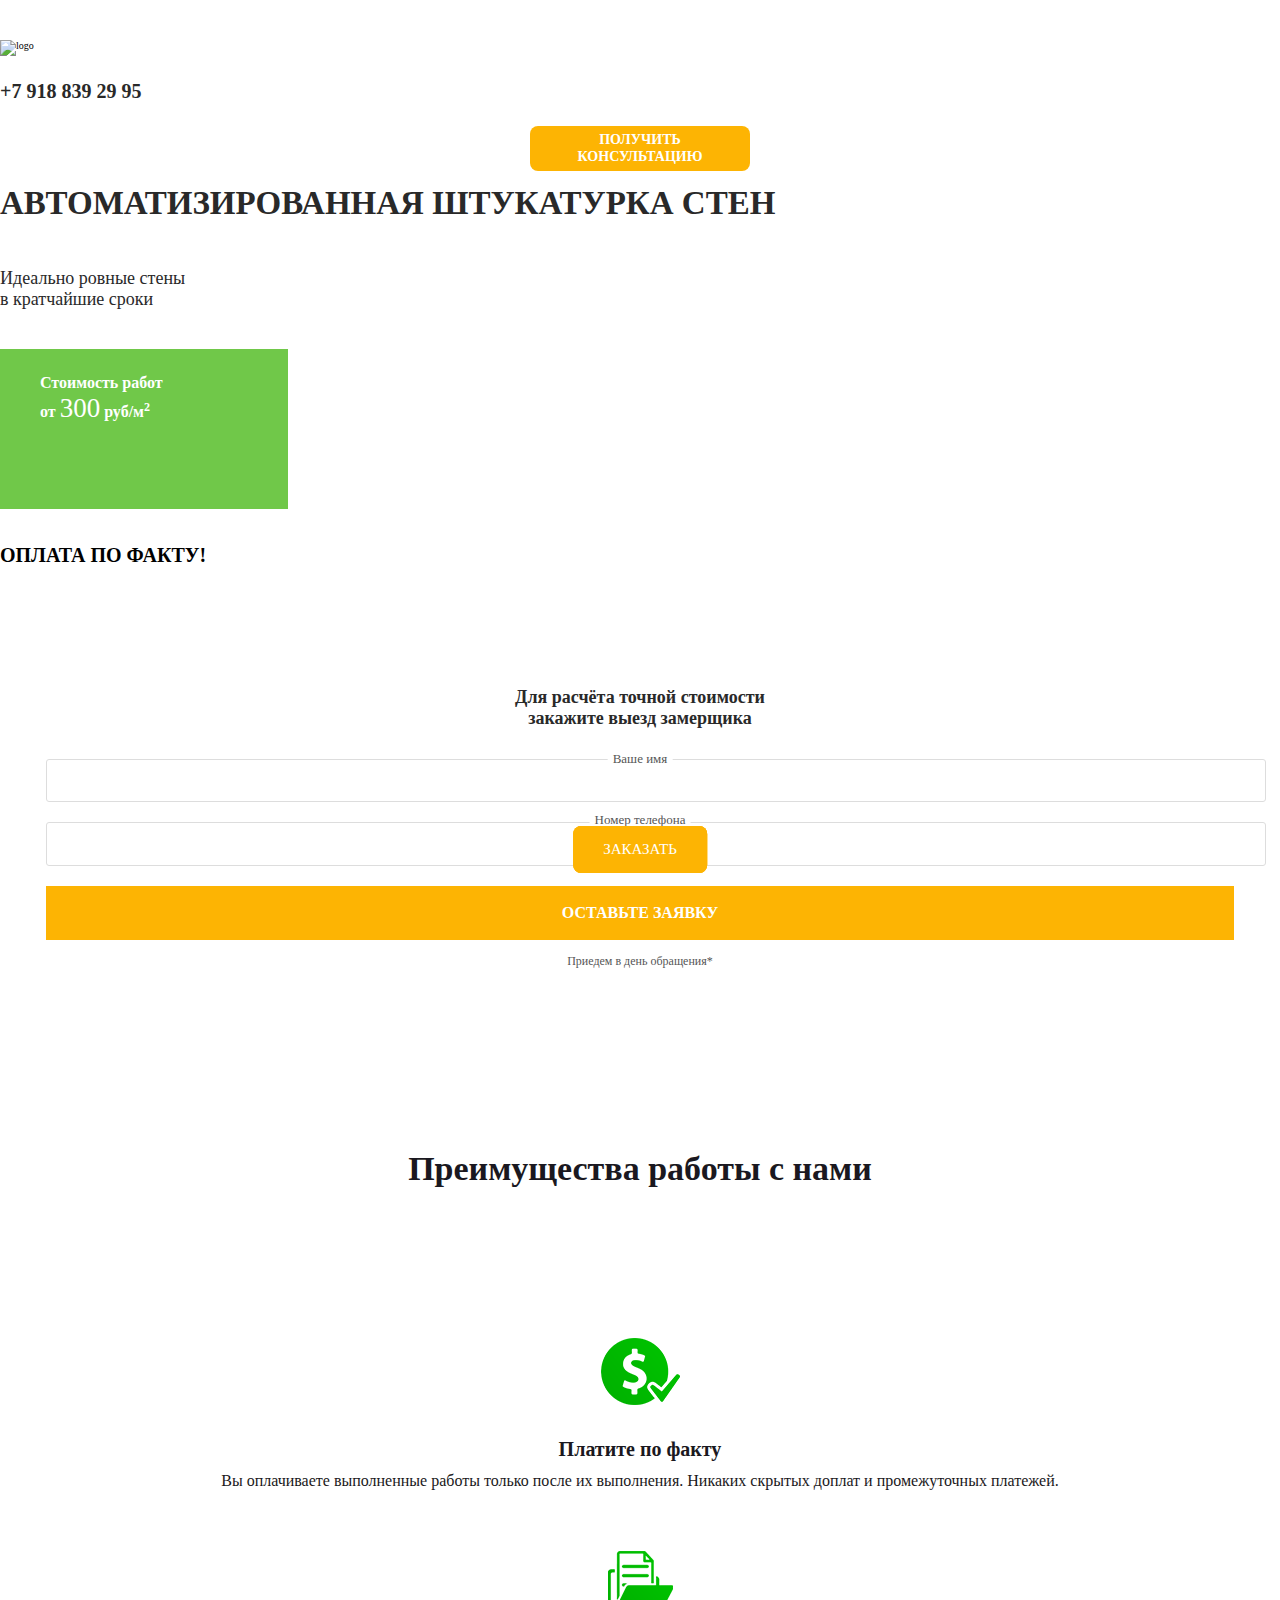
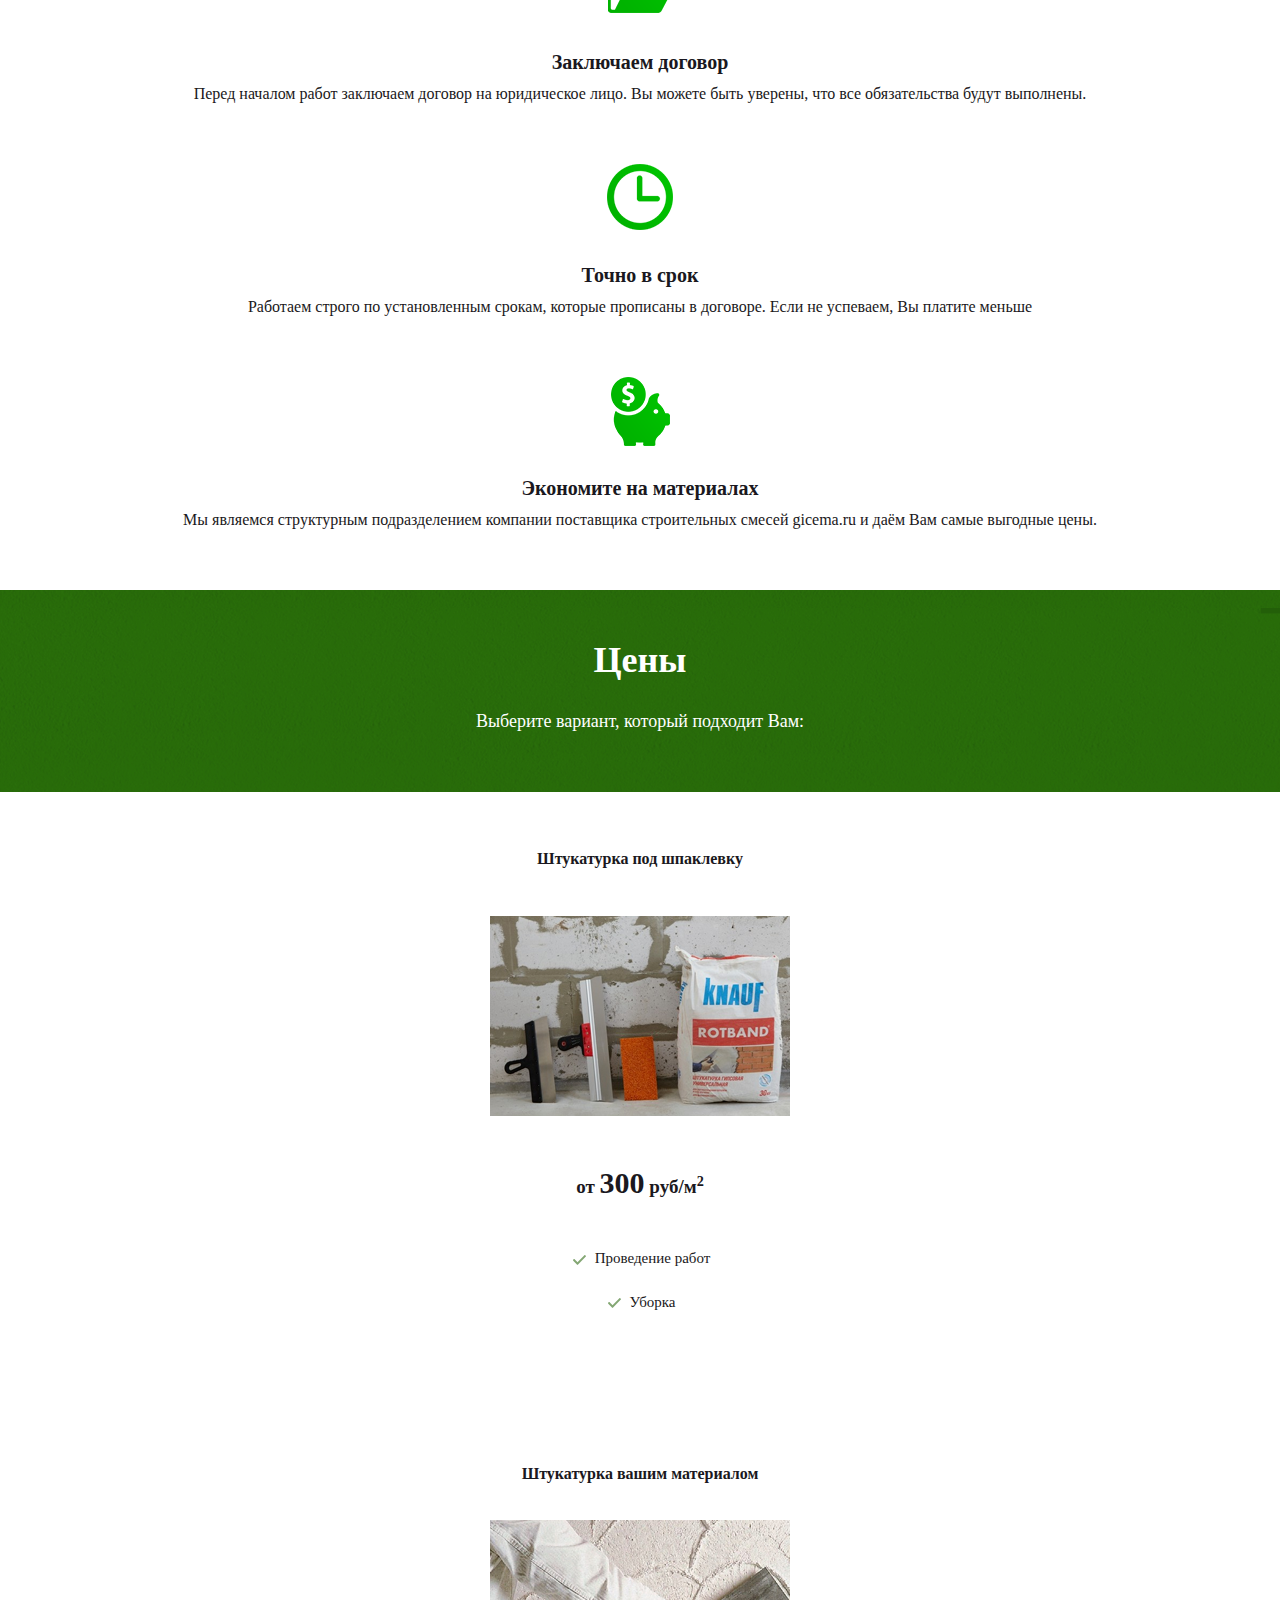
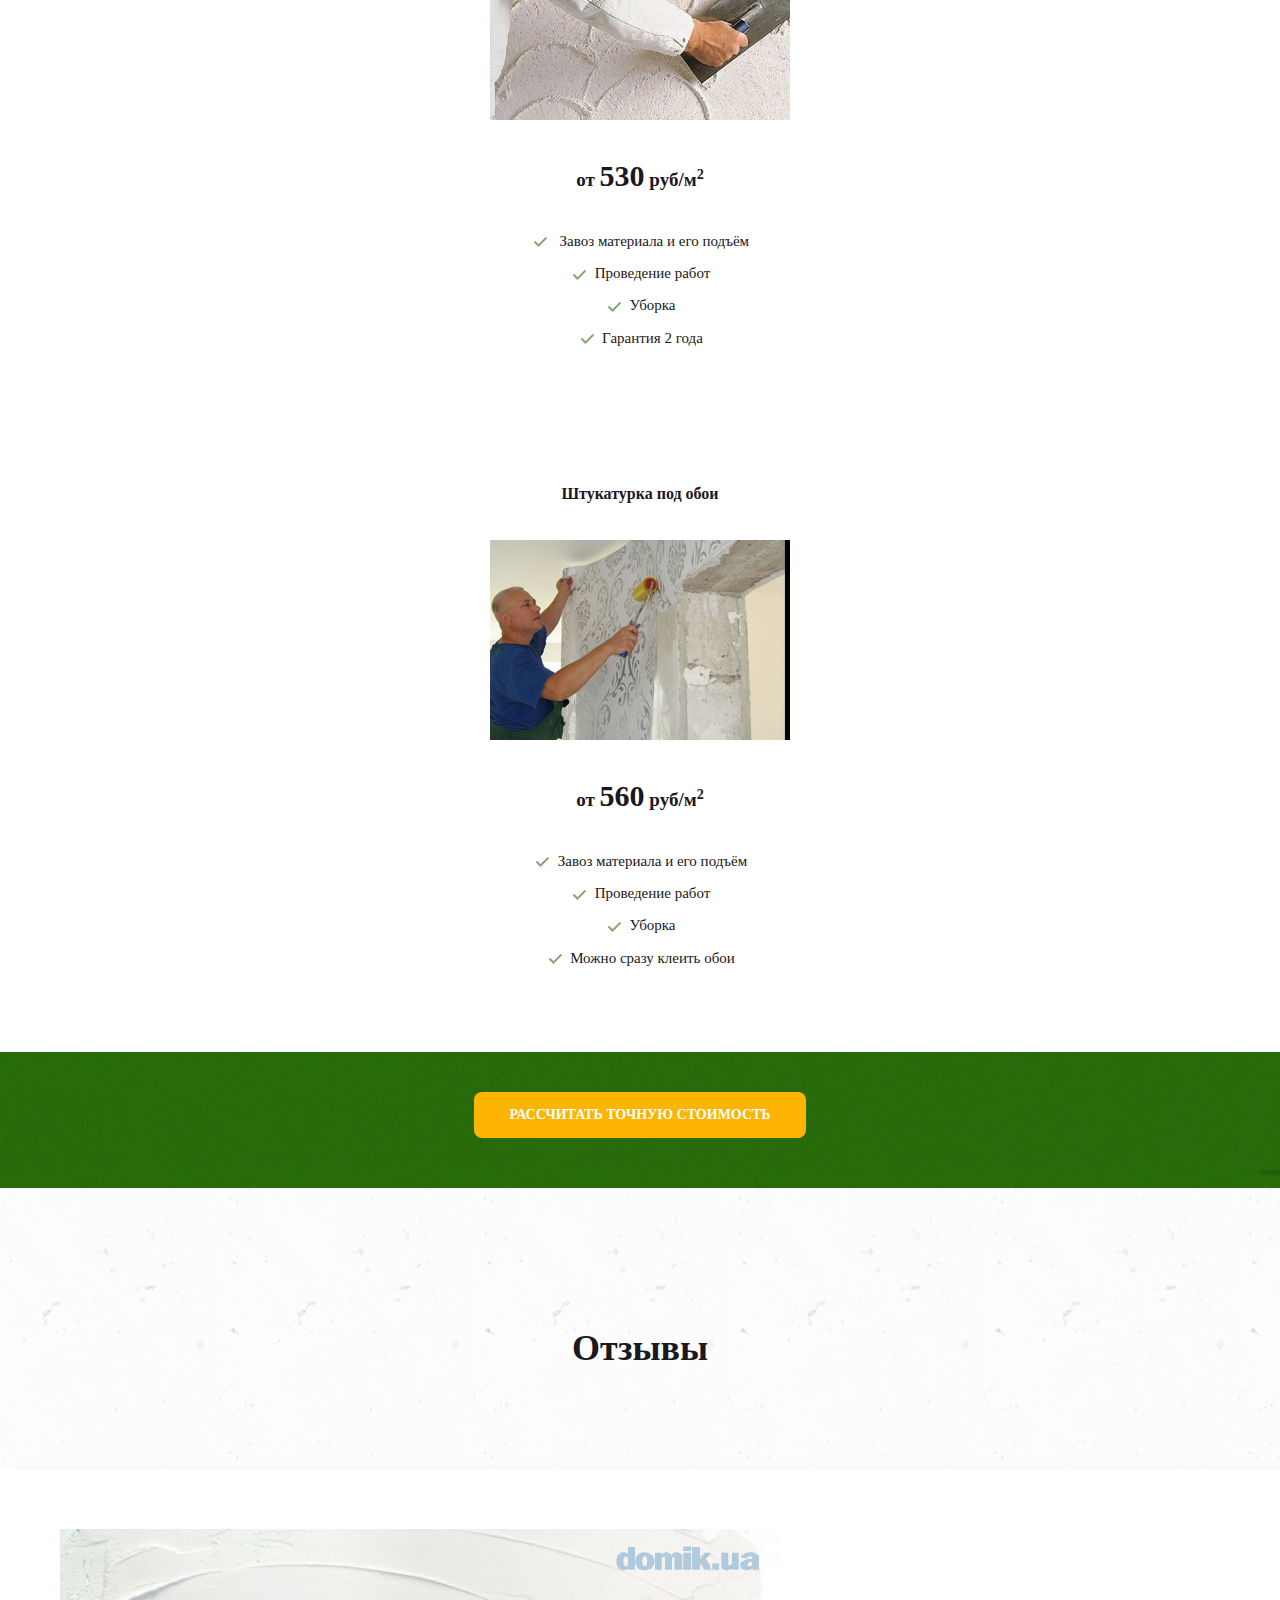
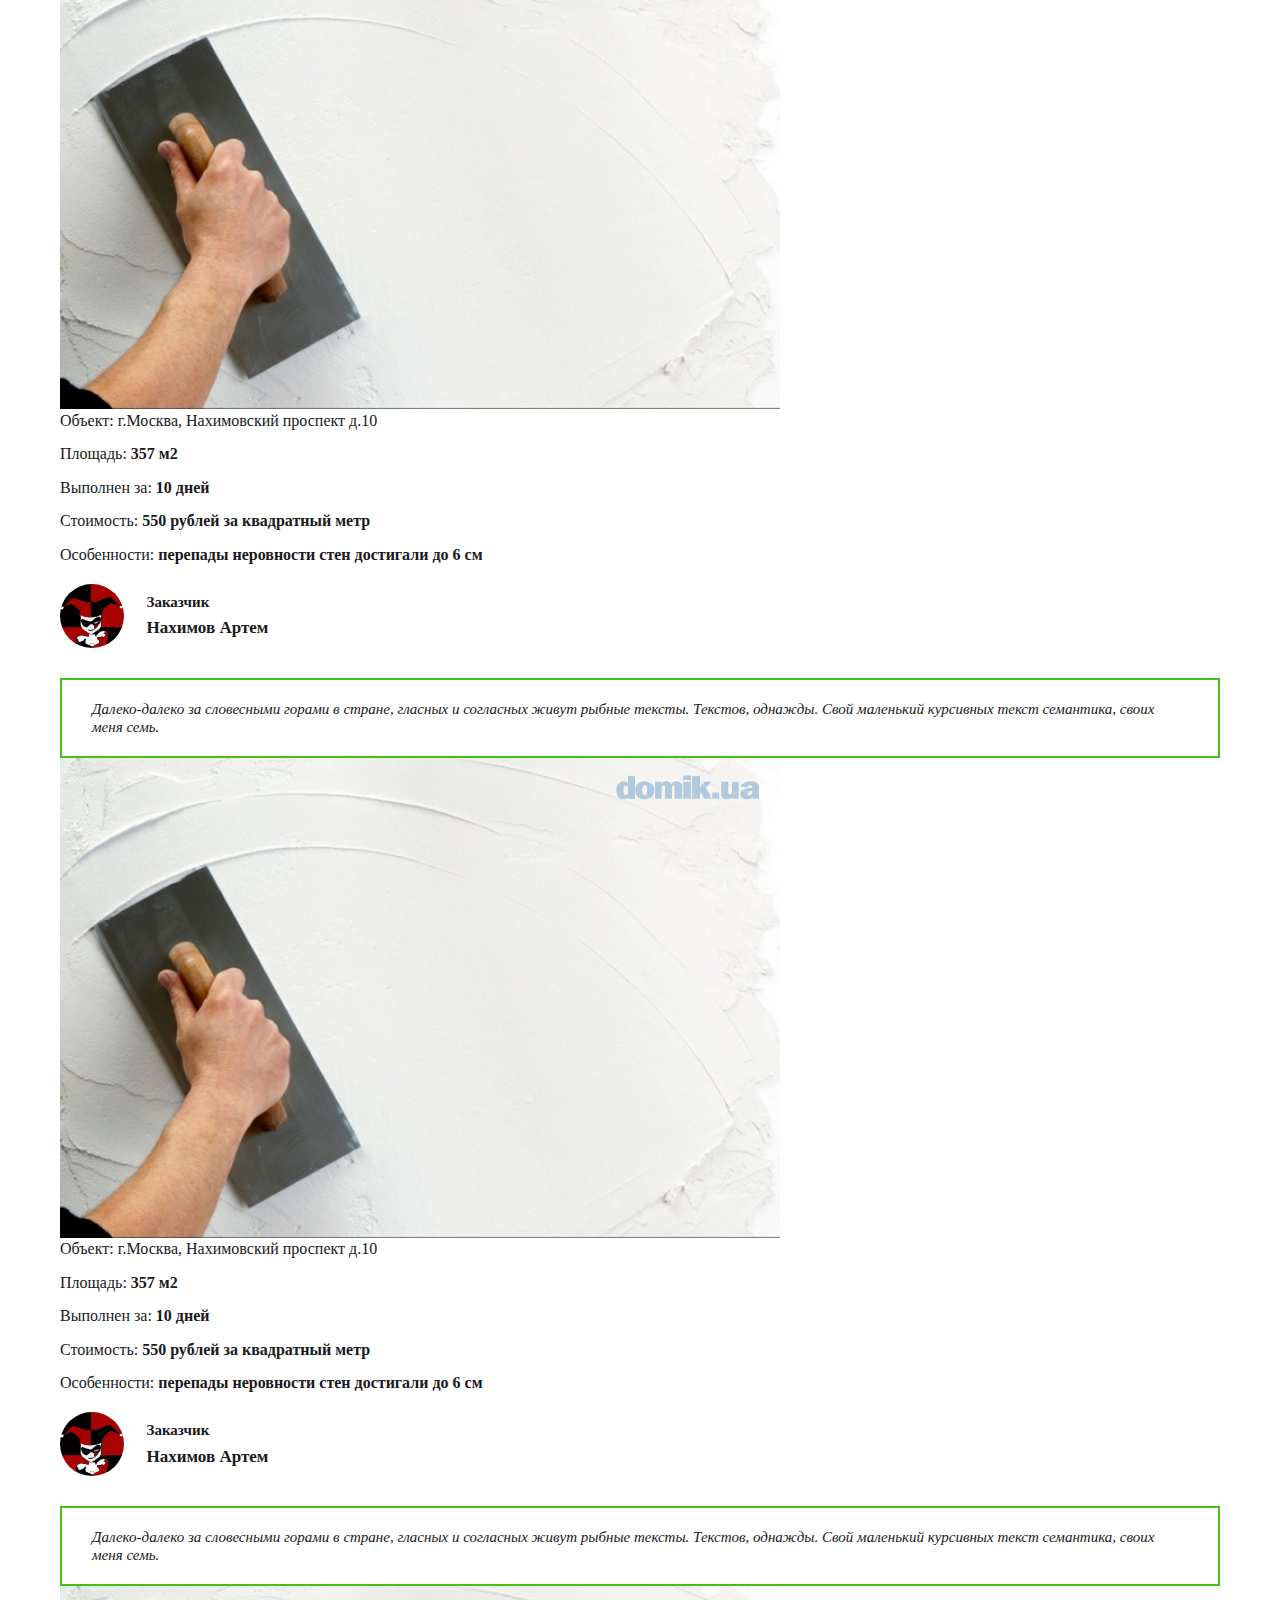
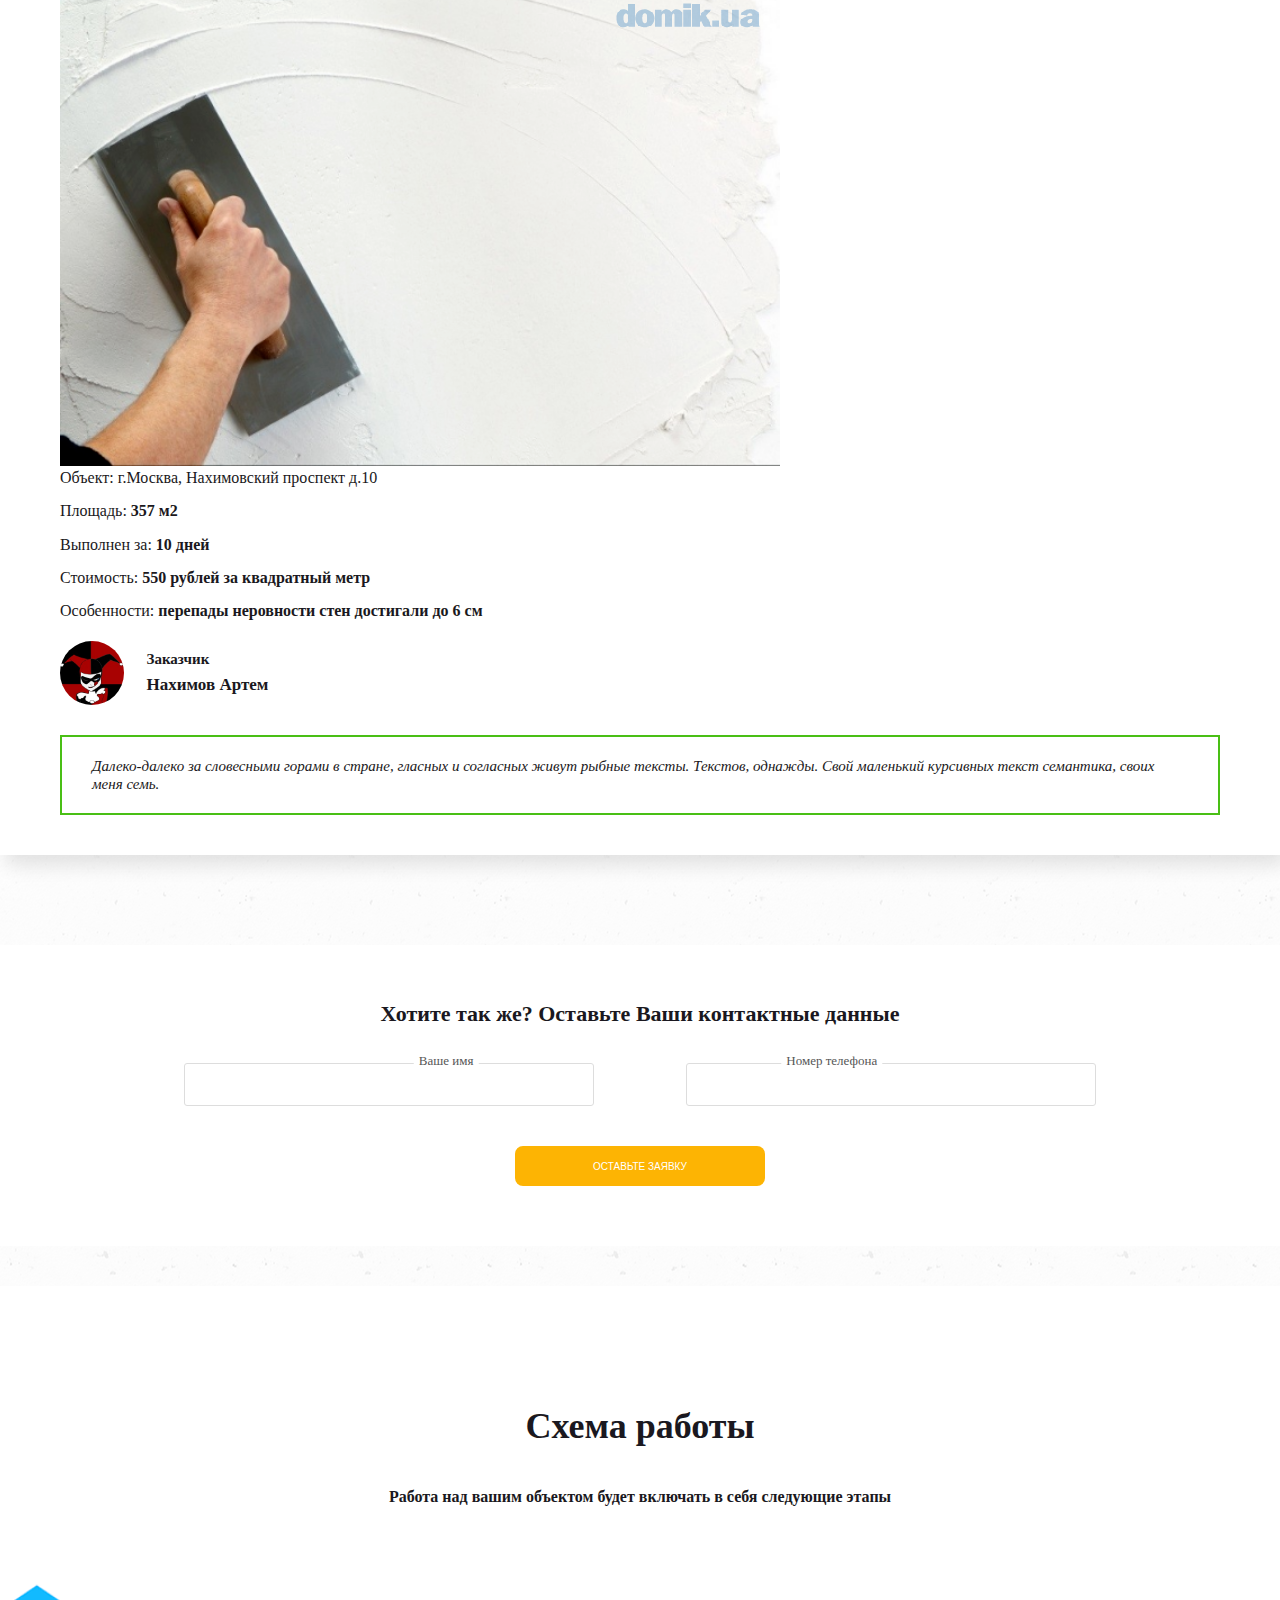
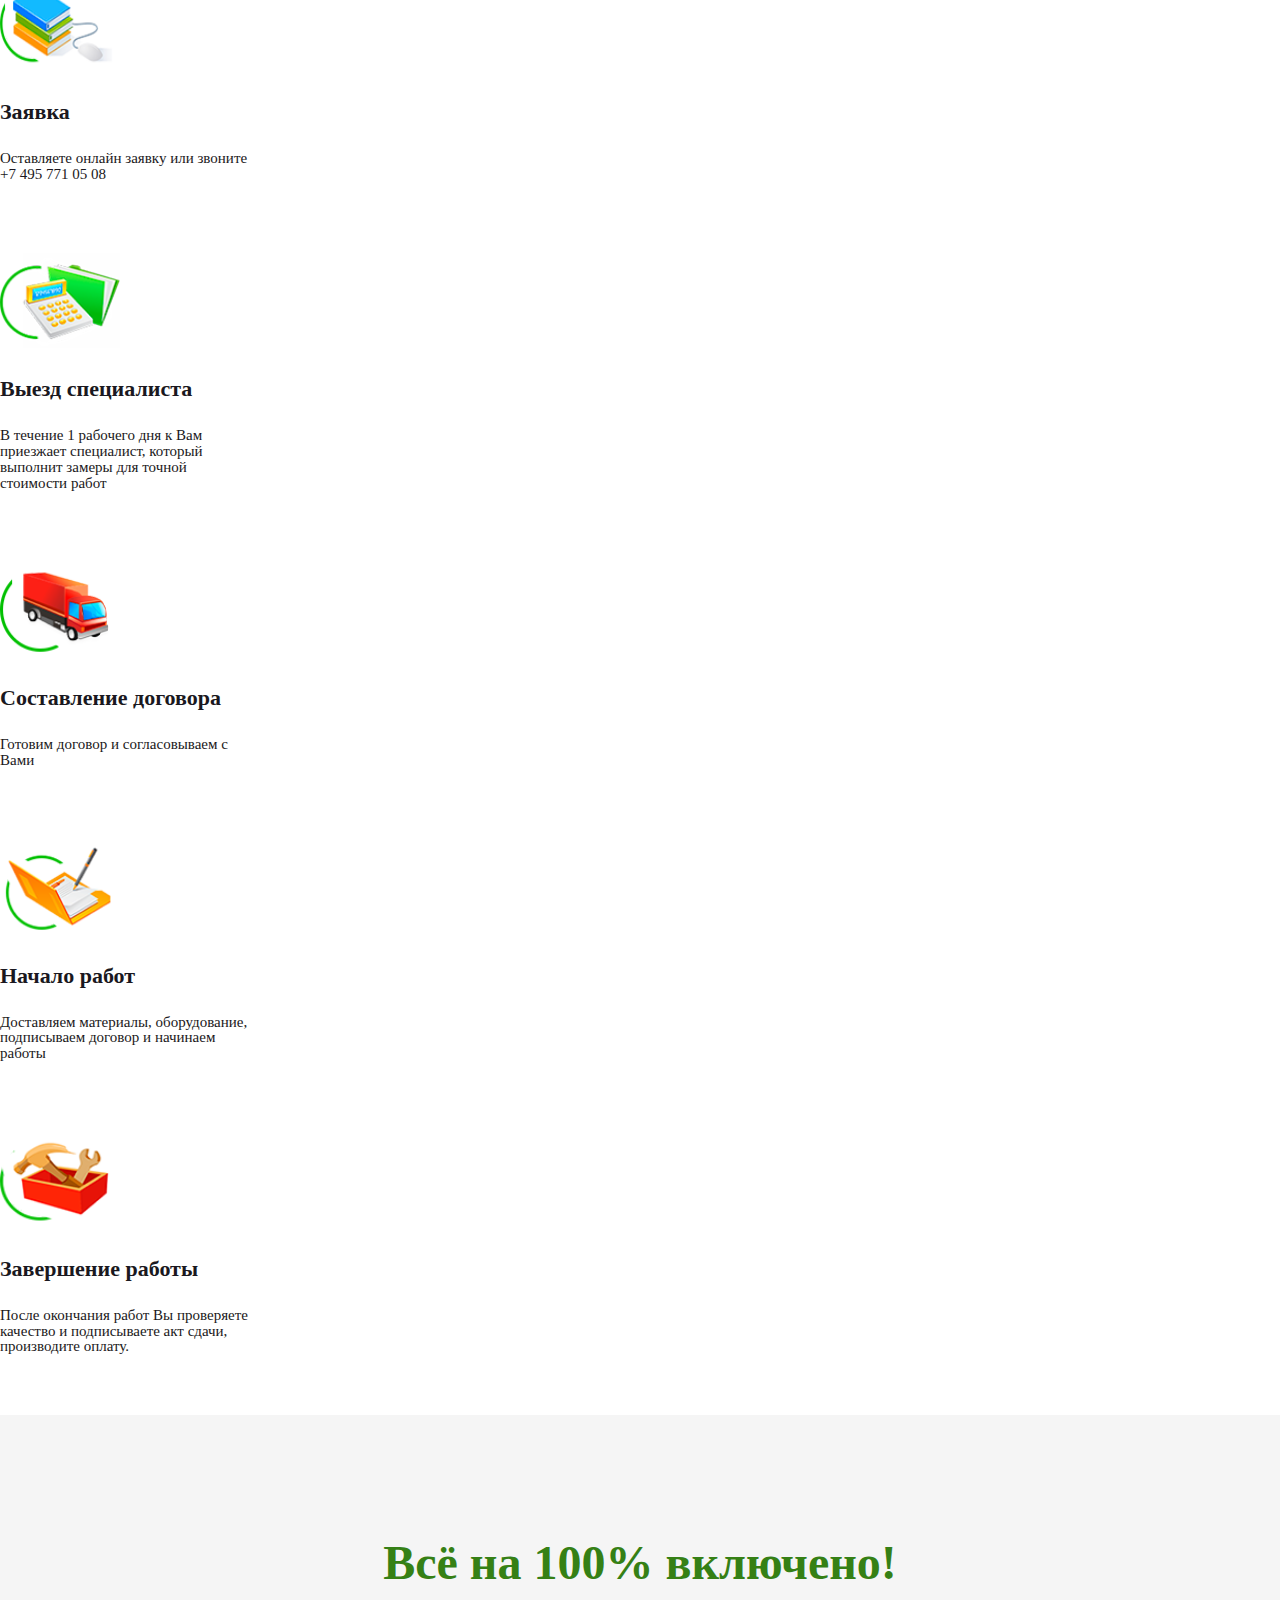
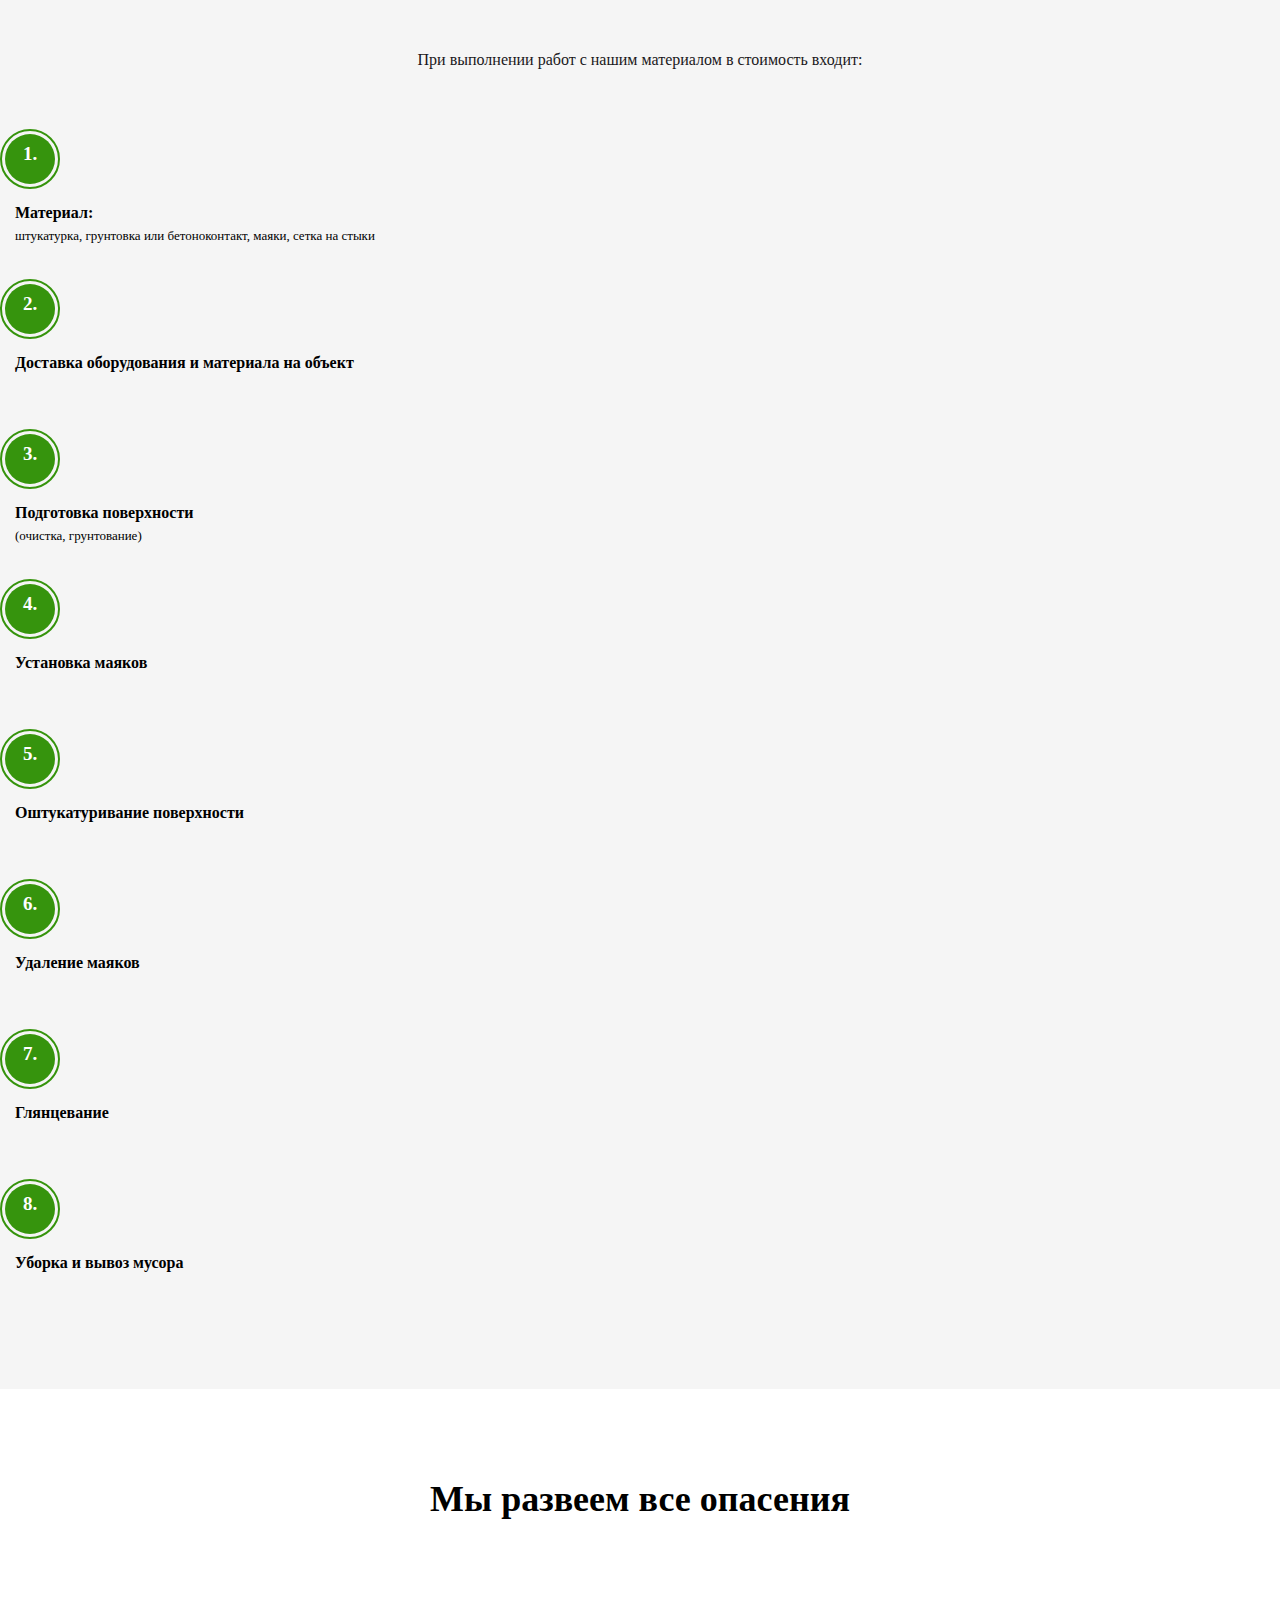
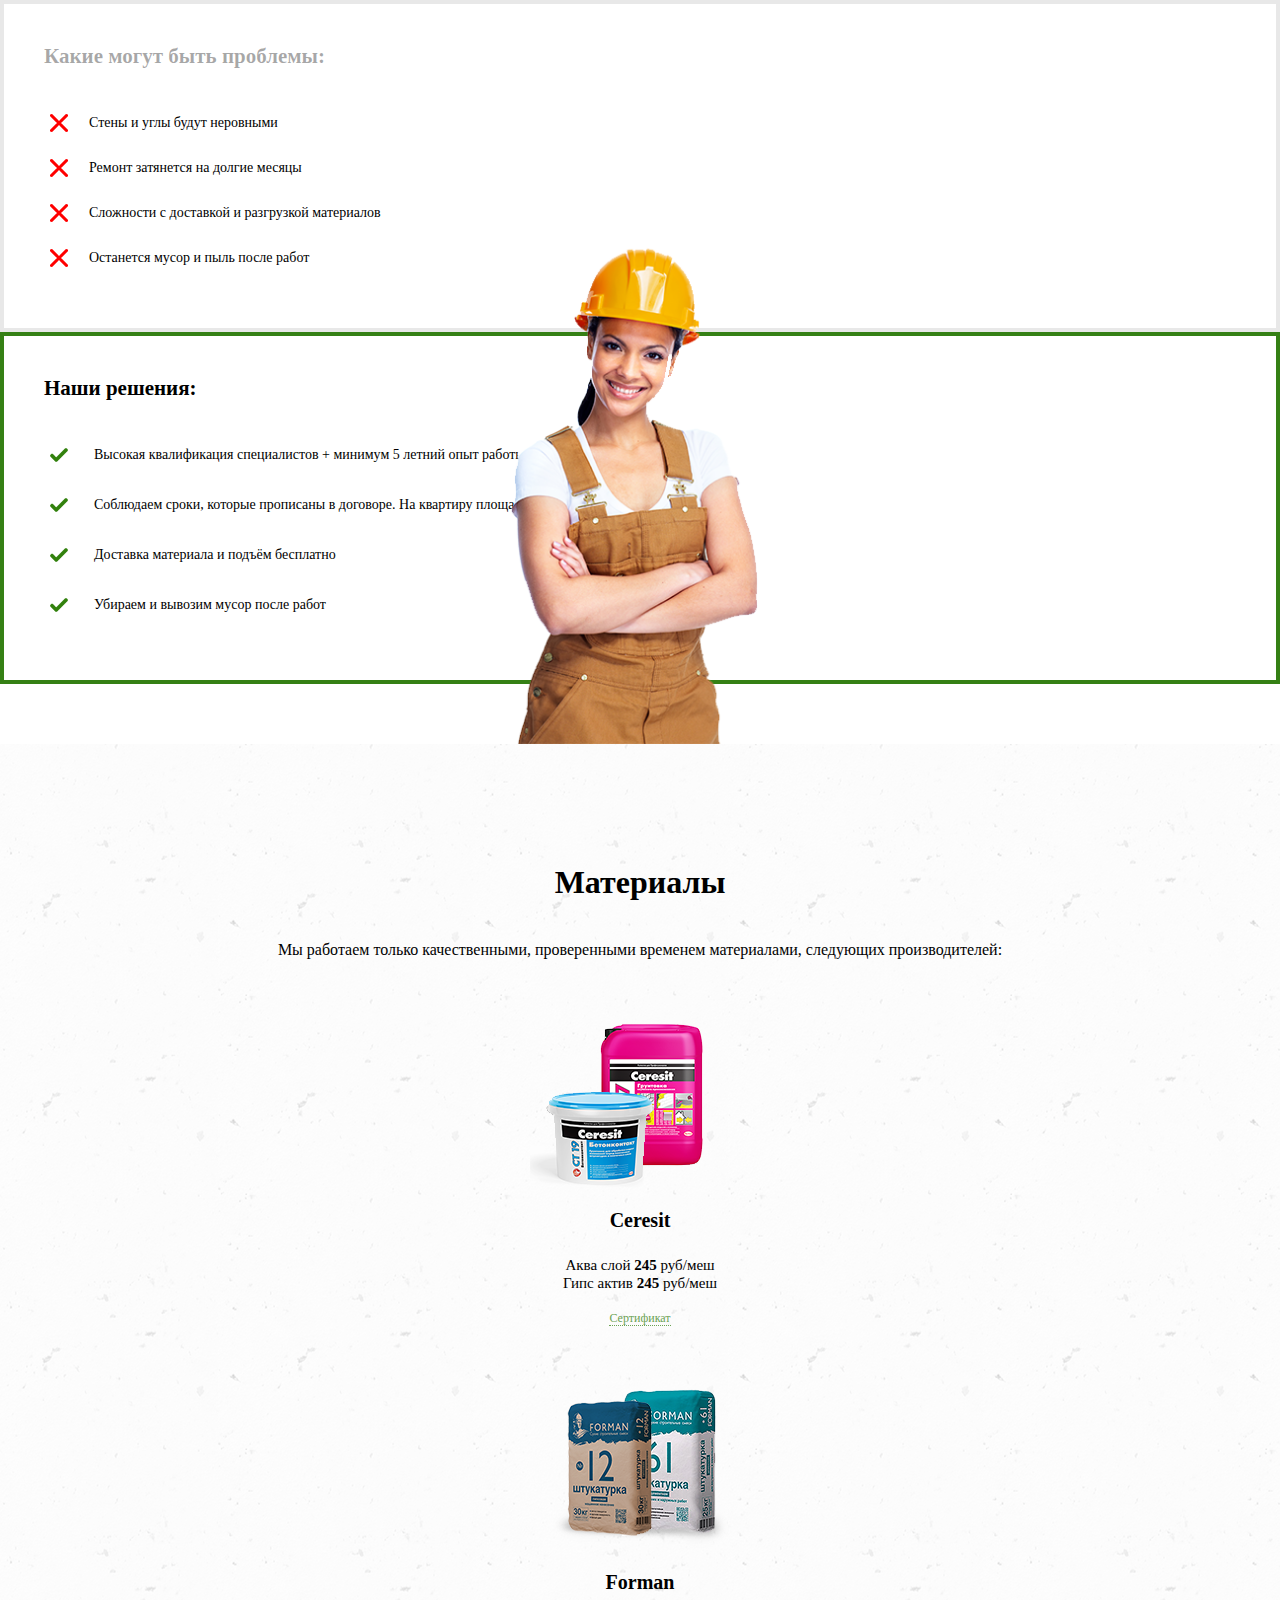
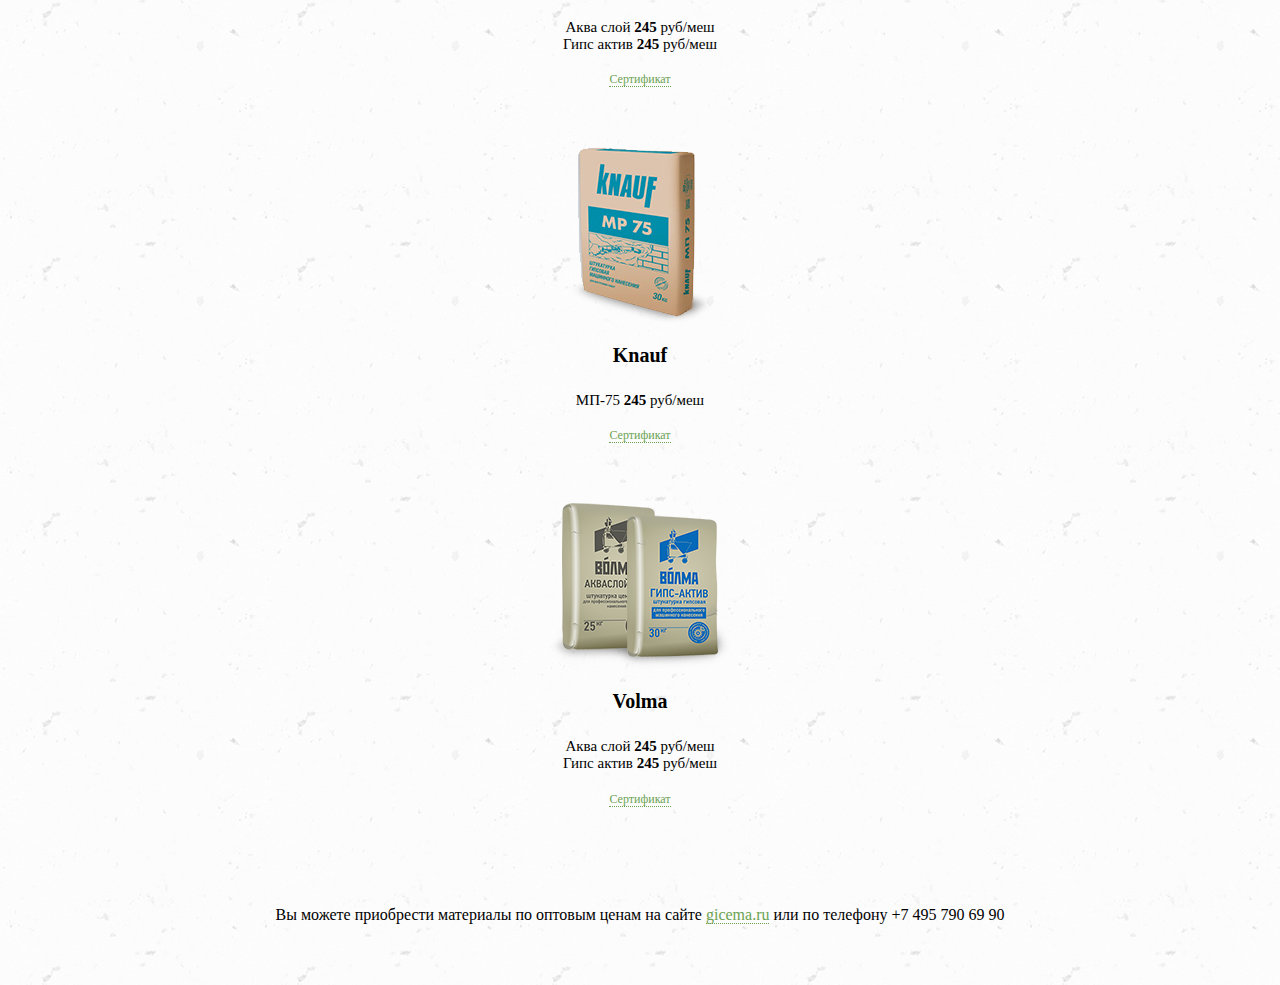
==== commit 3bf06cfa: "Сверстал блок с материалами" ====
--- a/gipsolit/index.html
+++ b/gipsolit/index.html
@@ -1,569 +1,592 @@
 <!DOCTYPE html>
 <html>
-<head>
-	<meta charset="UTF-8">
-	<meta name="viewport" content="width=device-width">
-	<meta name="description" content="Описание">
-	<meta name="viewport" content="width=device-width, user-scalable=no, initial-scale=1.0, maximum-scale=1.0, minimum-scale=1.0">
-	<title>Гипсолит</title>
-    <link rel="stylesheet" href="https://maxcdn.bootstrapcdn.com/bootstrap/4.0.0-beta/css/bootstrap.min.css" integrity="sha384-/Y6pD6FV/Vv2HJnA6t+vslU6fwYXjCFtcEpHbNJ0lyAFsXTsjBbfaDjzALeQsN6M" crossorigin="anonymous">
-    <link href="https://fonts.googleapis.com/css?family=Open+Sans:300,400" rel="stylesheet">
-    <link rel="stylesheet" href="css/fotorama.css">
-    <link rel="stylesheet" href="css/slick.css">
-    <link rel="stylesheet" href="css/slick-theme.css">
-    <link rel="stylesheet" href="css/animate.css">
-    <link rel="stylesheet" href="css/style.css">
-</head>
-<body>
-	
-<section class="header">
-	<div class="container">
-		<div class="main-menu row align-items-center justify-content-between">
-			<div class="col-lg-3 col-sm-12">
-				<div class="logo-wrapp">	
-					<img src="img/logo1.png" alt="logo">
-				</div>
-			</div>
-			<div class="col-lg-auto ml-auto">
-				<p class="phone">+7 918 839 29 95</p>
-			</div>
-			<div class="col-lg-3 col-sm-12">
-				<div class="wrap">
-					<div class="wrap-block">
-						<button class="btn main-btn popup-open">Получить консультацию</button>
+	<head>
+		<meta charset="UTF-8">
+		<meta name="viewport" content="width=device-width">
+		<meta name="description" content="Описание">
+		<meta name="viewport" content="width=device-width, user-scalable=no, initial-scale=1.0, maximum-scale=1.0, minimum-scale=1.0">
+		<title>Гипсолит</title>
+		<link rel="stylesheet" href="https://maxcdn.bootstrapcdn.com/bootstrap/4.0.0-beta/css/bootstrap.min.css" integrity="sha384-/Y6pD6FV/Vv2HJnA6t+vslU6fwYXjCFtcEpHbNJ0lyAFsXTsjBbfaDjzALeQsN6M" crossorigin="anonymous">
+		<link href="https://fonts.googleapis.com/css?family=Open+Sans:300,400" rel="stylesheet">
+		<link rel="stylesheet" href="css/fotorama.css">
+		<link rel="stylesheet" href="css/slick.css">
+		<link rel="stylesheet" href="css/slick-theme.css">
+		<link rel="stylesheet" href="css/animate.css">
+		<link rel="stylesheet" href="css/style.css">
+	</head>
+	<body>
+		<section class="header">
+			<div class="container">
+				<div class="main-menu row align-items-center justify-content-between">
+					<div class="col-lg-3 col-sm-12">
+						<div class="logo-wrapp">
+							<img src="img/logo1.png" alt="logo">
+						</div>
+					</div>
+					<div class="col-lg-auto ml-auto">
+						<p class="phone">+7 918 839 29 95</p>
+					</div>
+					<div class="col-lg-3 col-sm-12">
+						<div class="wrap">
+							<div class="wrap-block">
+								<button class="btn main-btn popup-open">Получить консультацию</button>
+							</div>
+						</div>
+					</div>
+				</div>
+				<div class="row justify-content-between">
+					<div class="col-lg-4 wow bounceInLeft">
+						<div class="header-headings">
+							<h1 class="header-h1">Автоматизированная штукатурка стен</h1>
+							<p class="header-p">Идеально ровные стены <br> в кратчайшие сроки</p>
+							<div class="work-cost">
+								<span>
+									Стоимость работ <br> от <strong>300</strong> руб/м<sup>2</sup>
+								</span>
+							</div>
+							<strong>Оплата по факту!</strong>
+						</div>
+					</div>
+					<div class="col-lg-4 wow bounceInRight">
+						<div class="main-form">
+							<h2 class="main-form-legend">Для расчёта точной стоимости <br> закажите <strong>выезд замерщика</strong></h2>
+							<form action="#">
+								<label for="#" class="main-form-label">Ваше имя</label>
+								<input type="text" class="main-form-input">
+								<label for="#" class="main-form-sec-label">Номер телефона</label>
+								<input type="text" class="main-form-input">
+								<button class="main-form-button btn">Оставьте заявку</button>
+								<small class="main-form-small">Приедем в день обращения*</small>
+							</form>
+						</div>
+					</div>
+				</div>
+			</div>
+		</section>
+		<section class="features-sec">
+			<div class="container">
+				<h2 class="features-heading">Преимущества работы с нами</h2>
+				<div class="features-slider">
+					<div class="features-block wow fadeInUp" data-wow-delay="0.1s">
+						<div class="features-img">
+							<picture>
+								<source srcset="img/features/coin.svg" type="image/svg">
+								<img src="img/features/coin.png" alt="feature">
+							</picture>
+						</div>
+						<h3 class="features-h3">Платите по факту</h3>
+						<p class="features-p">Вы оплачиваете выполненные работы только после их выполнения. Никаких скрытых доплат и промежуточных платежей.</p>
+					</div>
+					<div class="features-block wow fadeInUp" data-wow-delay="0.4s">
+						<div class="features-img">
+							<picture>
+								<source srcset="img/features/folder.svg" type="image/svg">
+								<img src="img/features/folder.png" alt="feature">
+							</picture>
+						</div>
+						<h3 class="features-h3">Заключаем договор</h3>
+						<p class="features-p">Перед началом работ заключаем договор на юридическое лицо. Вы можете быть уверены, что все обязательства будут выполнены.</p>
+					</div>
+					<div class="features-block wow fadeInUp" data-wow-delay="0.6s">
+						<div class="features-img">
+							<picture>
+								<source srcset="img/features/clock.svg" type="image/svg">
+								<img src="img/features/clock.png" alt="feature">
+							</picture>
+						</div>
+						<h3 class="features-h3">Точно в срок</h3>
+						<p class="features-p">Работаем строго по установленным срокам, которые прописаны в договоре. Если не успеваем, Вы платите меньше</p>
+					</div>
+					<div class="features-block wow fadeInUp" data-wow-delay="0.8s">
+						<div class="features-img">
+							<picture>
+								<source srcset="img/features/coin-pig.svg" type="image/svg">
+								<img src="img/features/coin-pig.png" alt="feature">
+							</picture>
+						</div>
+						<h3 class="features-h3">Экономите на материалах</h3>
+						<p class="features-p">Мы являемся структурным подразделением компании поставщика строительных смесей gicema.ru  и даём Вам самые
+						выгодные цены.</p>
+					</div>
+				</div>
+			</div>
+		</section>
+		<section class="price">
+			<div class="container">
+				<h2 class="price-heading"><strong>Цены</strong>Выберите вариант, который подходит Вам:</h2>
+				<div class="row justify-content-around">
+					<div class="col-lg-4 price-block">
+						<div class="price-wrapper">
+							<ul class="price-list">
+								<li class="price-item">
+									<h3 class="price-list-heading">Штукатурка под шпаклевку</h3>
+								</li>
+								<li class="price-item">
+									<img src="img/prices/1.png" alt="price-image" class="price-image">
+								</li>
+								<li class="price-item">
+									<strong class="price-strong">от <span>300</span> руб/м<sup>2</sup></strong>
+								</li>
+								<li class="price-item"><p>Проведение работ</p></li>
+								<li class="price-item"><p>Уборка</p></li>
+								<li class="price-item price-item-btn"><button class="price-button btn">Заказать</button></li>
+							</ul>
+						</div>
+					</div>
+					<div class="col-lg-4 price-block">
+						<div class="price-wrapper">
+							<ul class="price-list">
+								<li class="price-item">
+									<h3 class="price-list-heading">Штукатурка вашим материалом</h3>
+								</li>
+								<li class="price-item">
+									<img src="img/prices/2.png" alt="price-image" class="price-image">
+								</li>
+								<li class="price-item">
+									<strong class="price-strong">от <span>530</span> руб/м<sup>2</sup></strong>
+								</li>
+								<li class="price-item"><p> Завоз материала и его подъём</p></li>
+								<li class="price-item"><p>Проведение работ</p></li>
+								<li class="price-item"><p>Уборка</p></li>
+								<li class="price-item"><p>Гарантия 2 года</p></li>
+								<li class="price-item"><button class="price-button btn">Заказать</button></li>
+							</ul>
+						</div>
+					</div>
+					<div class="col-lg-4 price-block">
+						<div class="price-wrapper">
+							<ul class="price-list">
+								<li class="price-item">
+									<h3 class="price-list-heading">Штукатурка под обои</h3>
+								</li>
+								<li class="price-item">
+									<img src="img/prices/3.png" alt="price-image" class="price-image">
+								</li>
+								<li class="price-item">
+									<strong class="price-strong">от <span>560</span> руб/м<sup>2</sup></strong>
+								</li>
+								<li class="price-item"><p>Завоз материала и его подъём</p></li>
+								<li class="price-item"><p>Проведение работ</p></li>
+								<li class="price-item"><p>Уборка</p></li>
+								<li class="price-item"><p>Можно сразу клеить обои</p></li>
+								<li class="price-item"><button class="price-button btn">Заказать</button></li>
+							</ul>
+						</div>
+					</div>
+				</div>
+				<div class="price-bottom-btn">
+					<button class="price-bt-btn btn">Рассчитать точную стоимость</button>
+				</div>
+			</div>
+		</section>
+		<section class="feedback">
+			<div class="container">
+				<h2 class="feedback-heading">Отзывы</h2>
+				<div class="feedback-slider">
+					<div class="feedback-slider-block">
+						<div class="row">
+							<div class="col-lg-6">
+								<div class="fotorama" data-nav="thumbs" data-width="100%">
+									<img src="img/feedback/pic-1.png" alt="feedback">
+									<img src="img/feedback/pic-2.png" alt="feedback">
+									<img src="img/feedback/pic-3.png" alt="feedback">
+									<img src="img/feedback/pic-4.png" alt="feedback">
+									<img src="img/feedback/pic-5.png" alt="feedback">
+								</div>
+							</div>
+							<div class="col-lg-6">
+								<p class="feedback-desc">Объект: г.Москва, Нахимовский проспект д.10</p>
+								<p class="feedback-desc">Площадь: <strong>357 м2</strong></p>
+								<p class="feedback-desc">Выполнен за: <strong>10 дней</strong></p>
+								<p class="feedback-desc">Стоимость: <strong>550 рублей за квадратный метр</strong></p>
+								<p class="feedback-desc">Особенности: <strong>перепады неровности стен достигали до 6 см</strong></p>
+								<div class="feedback-customer">
+									<div class="feedback-customer-img"></div>
+									<div class="feedback-customer-name">
+										<h5 class="feedback-customer-name-h5">Заказчик</h5>
+										<strong class="feedback-customer-name-strong">Нахимов Артем</strong>
+									</div>
+									<div class="feedback-customer-feedback">
+										<p class="feedback-customer-feedback-p">
+											Далеко-далеко за словесными горами в стране, гласных и согласных живут рыбные тексты. Текстов, однажды. Свой маленький курсивных текст семантика, своих меня семь.
+										</p>
+									</div>
+								</div>
+							</div>
+						</div>
+					</div>
+					<div class="feedback-slider-block">
+						<div class="row">
+							<div class="col-lg-6">
+								<div class="fotorama" data-nav="thumbs" data-width="100%">
+									<img src="img/feedback/pic-1.png" alt="feedback">
+									<img src="img/feedback/pic-2.png" alt="feedback">
+									<img src="img/feedback/pic-3.png" alt="feedback">
+									<img src="img/feedback/pic-4.png" alt="feedback">
+									<img src="img/feedback/pic-5.png" alt="feedback">
+								</div>
+							</div>
+							<div class="col-lg-6">
+								<p class="feedback-desc">Объект: г.Москва, Нахимовский проспект д.10</p>
+								<p class="feedback-desc">Площадь: <strong>357 м2</strong></p>
+								<p class="feedback-desc">Выполнен за: <strong>10 дней</strong></p>
+								<p class="feedback-desc">Стоимость: <strong>550 рублей за квадратный метр</strong></p>
+								<p class="feedback-desc">Особенности: <strong>перепады неровности стен достигали до 6 см</strong></p>
+								<div class="feedback-customer">
+									<div class="feedback-customer-img"></div>
+									<div class="feedback-customer-name">
+										<h5 class="feedback-customer-name-h5">Заказчик</h5>
+										<strong class="feedback-customer-name-strong">Нахимов Артем</strong>
+									</div>
+									<div class="feedback-customer-feedback">
+										<p class="feedback-customer-feedback-p">
+											Далеко-далеко за словесными горами в стране, гласных и согласных живут рыбные тексты. Текстов, однажды. Свой маленький курсивных текст семантика, своих меня семь.
+										</p>
+									</div>
+								</div>
+							</div>
+						</div>
+					</div>
+					<div class="feedback-slider-block">
+						<div class="row">
+							<div class="col-lg-6">
+								<div class="fotorama" data-nav="thumbs" data-width="100%">
+									<img src="img/feedback/pic-1.png" alt="feedback">
+									<img src="img/feedback/pic-2.png" alt="feedback">
+									<img src="img/feedback/pic-3.png" alt="feedback">
+									<img src="img/feedback/pic-4.png" alt="feedback">
+									<img src="img/feedback/pic-5.png" alt="feedback">
+								</div>
+							</div>
+							<div class="col-lg-6">
+								<p class="feedback-desc">Объект: г.Москва, Нахимовский проспект д.10</p>
+								<p class="feedback-desc">Площадь: <strong>357 м2</strong></p>
+								<p class="feedback-desc">Выполнен за: <strong>10 дней</strong></p>
+								<p class="feedback-desc">Стоимость: <strong>550 рублей за квадратный метр</strong></p>
+								<p class="feedback-desc">Особенности: <strong>перепады неровности стен достигали до 6 см</strong></p>
+								<div class="feedback-customer">
+									<div class="feedback-customer-img"></div>
+									<div class="feedback-customer-name">
+										<h5 class="feedback-customer-name-h5">Заказчик</h5>
+										<strong class="feedback-customer-name-strong">Нахимов Артем</strong>
+									</div>
+									<div class="feedback-customer-feedback">
+										<p class="feedback-customer-feedback-p">
+											Далеко-далеко за словесными горами в стране, гласных и согласных живут рыбные тексты. Текстов, однажды. Свой маленький курсивных текст семантика, своих меня семь.
+										</p>
+									</div>
+								</div>
+							</div>
+						</div>
+					</div>
+				</div>
+				<div class="feedback-form">
+					<h3 class="feedback-form-heading">Хотите так же? Оставьте Ваши контактные данные</h3>
+					<form action="#" class="feedback-form-1">
+						<label for="#" class="feedback-form-label">Ваше имя</label>
+						<input type="text" class="feedback-form-input">
+						<label for="#" class="feedback-form-sec-label">Номер телефона</label>
+						<input type="text" class="feedback-form-input">
+						<button class="feedback-form-button btn">Оставьте заявку</button>
+					</form>
+				</div>
+			</div>
+		</section>
+		<section class="scheme">
+			<div class="container">
+				<div class="scheme-headings">
+					<h2 class="scheme-heading">Схема работы</h2>
+					<h3 class="scheme-h3">Работа над вашим объектом будет включать в себя следующие этапы</h3>
+				</div>
+				<div class="scheme-wrap">
+					<div class="row scheme-row">
+						<div class="col-md-4 offset-md-1 scheme-img-block">
+							<img src="img/scheme/books.png" class="scheme-img">
+							<h3 class="scheme-img-heading">Заявка</h3>
+							<p class="scheme-img-p">Оставляете онлайн заявку или звоните +7 495 771 05 08</p>
+						</div>
+						<div class="col-md-4 offset-md-1 scheme-img-block">
+							<img src="img/scheme/calculator.png" class="scheme-img">
+							<h3 class="scheme-img-heading">Выезд специалиста</h3>
+							<p class="scheme-img-p">В течение 1 рабочего дня к Вам приезжает специалист, который выполнит замеры для точной стоимости работ</p>
+						</div>
+						<div class="col-md-4 offset-md-1 scheme-img-block">
+							<img src="img/scheme/car.png" class="scheme-img">
+							<h3 class="scheme-img-heading">Составление договора</h3>
+							<p class="scheme-img-p">Готовим договор и согласовываем с Вами</p>
+						</div>
+						<div class="col-md-4 offset-md-1 scheme-img-block">
+							<img src="img/scheme/notebook.png" class="scheme-img">
+							<h3 class="scheme-img-heading">Начало работ</h3>
+							<p class="scheme-img-p">Доставляем материалы, оборудование, подписываем договор и начинаем работы</p>
+						</div>
+						<div class="col-md-4 offset-md-1 scheme-img-block">
+							<img src="img/scheme/tool-box.png" class="scheme-img">
+							<h3 class="scheme-img-heading">Завершение работы</h3>
+							<p class="scheme-img-p">После окончания работ Вы проверяете качество и подписываете акт сдачи, производите оплату.</p>
+						</div>
+					</div>
+				</div>
+			</div>
+		</section>
+		<section class="all-in">
+			<div class="container">
+				<h2 class="all-in-heading">Всё на 100% включено!</h2>
+				<p class="all-in-p">При выполнении работ с нашим материалом в стоимость входит:</p>
+				<div class="row all-in-row">
+					<div class="col-lg-3 all-in-col col-md-6">
+						<div class="media">
+							<span class="all-in-media-circle-border">
+								<span class="all-in-media-circle">
+									1.
+								</span>
+							</span>
+							<div class="media-body">
+								<h5 class="mt-0 all-in-media-heading">Материал:</h5>
+								<p class="all-in-media-p">штукатурка, грунтовка или бетоноконтакт, маяки, сетка на стыки</p>
+							</div>
+						</div>
+					</div>
+					<div class="col-lg-3 all-in-col col-md-6">
+						<div class="media">
+							<span class="all-in-media-circle-border">
+								<span class="all-in-media-circle">
+									2.
+								</span>
+							</span>
+							<div class="media-body">
+								<h5 class="mt-0 all-in-media-heading">Доставка оборудования и материала на объект</h5>
+							</div>
+						</div>
+					</div>
+					<div class="col-lg-3 all-in-col col-md-6">
+						<div class="media">
+							<span class="all-in-media-circle-border">
+								<span class="all-in-media-circle">
+									3.
+								</span>
+							</span>
+							<div class="media-body">
+								<h5 class="mt-0 all-in-media-heading">Подготовка поверхности</h5>
+								<p class="all-in-media-p">(очистка, грунтование)</p>
+							</div>
+						</div>
+					</div>
+					<div class="col-lg-3 all-in-col col-md-6">
+						<div class="media">
+							<span class="all-in-media-circle-border">
+								<span class="all-in-media-circle">
+									4.
+								</span>
+							</span>
+							<div class="media-body">
+								<h5 class="mt-0 all-in-media-heading">Установка маяков</h5>
+							</div>
+						</div>
+					</div>
+					<div class="col-lg-3 all-in-col col-md-6">
+						<div class="media">
+							<span class="all-in-media-circle-border">
+								<span class="all-in-media-circle">
+									5.
+								</span>
+							</span>
+							<div class="media-body">
+								<h5 class="mt-0 all-in-media-heading">Оштукатуривание поверхности</h5>
+							</div>
+						</div>
+					</div>
+					<div class="col-lg-3 all-in-col col-md-6">
+						<div class="media">
+							<span class="all-in-media-circle-border">
+								<span class="all-in-media-circle">
+									6.
+								</span>
+							</span>
+							<div class="media-body">
+								<h5 class="mt-0 all-in-media-heading">Удаление маяков</h5>
+							</div>
+						</div>
+					</div>
+					<div class="col-lg-3 all-in-col col-md-6">
+						<div class="media">
+							<span class="all-in-media-circle-border">
+								<span class="all-in-media-circle">
+									7.
+								</span>
+							</span>
+							<div class="media-body">
+								<h5 class="mt-0 all-in-media-heading">Глянцевание</h5>
+							</div>
+						</div>
+					</div>
+					<div class="col-lg-3 all-in-col col-md-6">
+						<div class="media">
+							<div class="all-in-media-circle-wrapp">
+								<span class="all-in-media-circle-border">
+									<span class="all-in-media-circle">
+										8.
+									</span>
+								</span>
+							</div>
+							<div class="media-body">
+								<h5 class="mt-0 all-in-media-heading">Уборка и вывоз мусора</h5>
+							</div>
+						</div>
+					</div>
+				</div>
+			</div>
+		</section>
+		<section class="problems">
+			<div class="container">
+				<h2 class="problems-heading">Мы развеем все опасения</h2>
+				<div class="row justify-content-between problems-row">
+					<div class="col-lg-5">
+						<div class="problems-problems">
+							<h3 class="problems-problems-heading">Какие могут быть проблемы:</h3>
+							<ul class="problems-problems-list">
+								<li class="problems-problems-item"><p>Стены и углы будут неровными</p></li>
+								<li class="problems-problems-item"><p>Ремонт затянется на долгие месяцы</p></li>
+								<li class="problems-problems-item"><p>Сложности с доставкой и разгрузкой материалов</p></li>
+								<li class="problems-problems-item"><p>Останется мусор и пыль после работ</p></li>
+							</ul>
+						</div>
+					</div>
+					<div class="col-lg-5">
+						<div class="problems-solutions">
+							<h3 class="problems-solutions-heading">Наши решения:</h3>
+							<ul class="problems-solutions-list">
+								<li class="problems-solutions-item"><p>Высокая квалификация специалистов + минимум 5 летний опыт работы = идеально ровные поверхности</p></li>
+								<li class="problems-solutions-item"><p>Соблюдаем сроки, которые прописаны в договоре. На квартиру площадью 135 м2 уходит от 3 до 5 дней</p></li>
+								<li class="problems-solutions-item"><p>Доставка материала и подъём бесплатно</p></li>
+								<li class="problems-solutions-item"><p>Убираем и вывозим мусор после работ</p></li>
+							</ul>
+						</div>
+					</div>
+				</div>
+			</div>
+			<img src="img/problems/women.png" alt="zhenshina" class="problems-women">
+		</section>
+		
+		<section class="materials">
+			<div class="container">
+				<div class="materials-headings">
+					<h2 class="materials-heading">Материалы</h2>
+					<p class="materials-heading-p">Мы работаем только качественными, проверенными временем материалами, следующих производителей:</p>
+				</div>
+				<div class="features-slider">
+					<div class="features-block wow fadeInUp" data-wow-delay="0.1s">
+						<div class="materials-img-wrap">
+							<img src="img/materials/ceresit.png" alt="feature" class="materials-img">
+						</div>
+						<h3 class="materials-h3">Ceresit</h3>
+						<p class="materials-p">Аква слой <strong>245</strong> руб/меш<br>
+						Гипс актив <strong>245</strong> руб/меш
+						</p>
+						<a href="#" class="materials-link">Сертификат</a>
+					</div>
+					<div class="features-block wow fadeInUp" data-wow-delay="0.4s">
+						<div class="materials-img-wrap">
+							<img src="img/materials/forman.png" alt="feature" class="materials-img">
+						</div>
+						<h3 class="materials-h3">Forman</h3>
+						<p class="materials-p">Аква слой <strong>245</strong> руб/меш<br>
+						Гипс актив <strong>245</strong> руб/меш
+						</p>
+						<a href="#" class="materials-link">Сертификат</a>
+					</div>
+					<div class="features-block wow fadeInUp" data-wow-delay="0.6s">
+						<div class="materials-img-wrap">
+							<img src="img/materials/knauf.png" alt="feature" class="materials-img">
+						</div>
+						<h3 class="materials-h3">Knauf</h3>
+						<p class="materials-p">МП-75 <strong>245</strong> руб/меш</p>
+						<a href="#" class="materials-link">Сертификат</a>
+					</div>
+					<div class="features-block wow fadeInUp" data-wow-delay="0.8s">
+						<div class="materials-img-wrap">
+							<img src="img/materials/volma.png" alt="feature" class="materials-img">
+						</div>
+						<h3 class="materials-h3">Volma</h3>
+						<p class="materials-p">Аква слой <strong>245</strong> руб/меш <br>
+						Гипс актив <strong>245</strong> руб/меш</p>
+						<a href="#" class="materials-link">Сертификат</a>
+					</div>
+				</div>
+				<p class="materials-paragraph">Вы можете приобрести материалы по оптовым ценам на сайте <a href="#">gicema.ru</a> или по телефону +7 495 790 69 90</p>
+			</div>
+		</section>
+
+		<!-- Модальные окна -->
+		<div class="popup">
+			<div class="popup-content">
+				<div class="form">
+					<button class="popup-close">&times;</button>
+					<h2 class="popup-h2">Заинтересовало?</h2>
+					<p class="popup-p">Оставьте контактные данные для связи</p>
+					<div class="popup-form">
+						<form action="#" >
+							<label for="#" class="main-form-label">Ваше имя</label>
+							<input type="text" class="main-form-input">
+							<label for="#" class="main-form-sec-label">Номер телефона</label>
+							<input type="text" class="main-form-input">
+							<label for="#" class="main-form-sec-label">Сообщение</label>
+							<textarea class="main-form-input popup-textarea"></textarea>
+							<button class="main-form-button btn">Оставьте заявку</button>
+							<small class="main-form-small popup-small">Приедем в день обращения*</small>
+						</form>
 					</div>
 				</div>
 			</div>
 		</div>
-		<div class="row justify-content-between">
-			<div class="col-lg-4 wow bounceInLeft">
-				<div class="header-headings">
-					<h1 class="header-h1">Автоматизированная штукатурка стен</h1>
-					<p class="header-p">Идеально ровные стены <br> в кратчайшие сроки</p>
-					<div class="work-cost">
-						<span>
-							Стоимость работ <br> от <strong>300</strong> руб/м<sup>2</sup>
-						</span>
-					</div>
-					<strong>Оплата по факту!</strong>
-				</div>
-			</div>
-			<div class="col-lg-4 wow bounceInRight">
-				<div class="main-form">
-					<h2 class="main-form-legend">Для расчёта точной стоимости <br> закажите <strong>выезд замерщика</strong></h2>
-					<form action="#">
-						<label for="#" class="main-form-label">Ваше имя</label>
-						<input type="text" class="main-form-input">
-						<label for="#" class="main-form-sec-label">Номер телефона</label>
-						<input type="text" class="main-form-input">
-						<button class="main-form-button btn">Оставьте заявку</button>
-						<small class="main-form-small">Приедем в день обращения*</small>
-					</form>
-				</div>
-			</div>
-		</div>
-	</div>
-</section>
+		<!----- Scripts ------>
+		<script type="text/javascript" src="js/jquery-3.2.1.min.js"></script>
+		<script src="https://maxcdn.bootstrapcdn.com/bootstrap/4.0.0-beta/js/bootstrap.min.js" integrity="sha384-h0AbiXch4ZDo7tp9hKZ4TsHbi047NrKGLO3SEJAg45jXxnGIfYzk4Si90RDIqNm1" crossorigin="anonymous"></script>
+		<script src="js/slick.js"></script>
+		<script src="js/fotorama.js"></script>
+		<script src="js/script.js"></script>
+		<script type="text/javascript" src="js/wow.js"></script>
+		<script>
+		new WOW().init();
+		</script>
+		<script>
+			$(document).ready(function(){
+				$('.feedback-slider').slick({
+					swipe:false,
+					infinite: true,
+					prevArrow: '<button class="feedback-prev"></button>',
+					nextArrow: '<button class="feedback-next"></button>',
+					slidesToShow: 1,
+					slidesToScroll: 1
+				});
+			$('.features-slider').slick({
+				infinite: true,
+				slidesToShow: 4,
+				slidesToScroll: 1,
+			responsive: [
+				{
+		
+					breakpoint: 991,
+					settings: {
+					slidesToShow: 2,
+					prevArrow: '<button class="prev"></button>',
+					nextArrow: '<button class="next"></button>',
+					slidesToScroll: 2
+					}	
+				},
 
-<section class="features-sec">
-	<div class="container">
-		<h2 class="features-heading">Преимущества работы с нами</h2>
-		<div class="features-slider">
-			<div class="features-block wow fadeInUp" data-wow-delay="0.1s">
-				<div class="features-img">
-					<picture>
-						<source srcset="img/features/coin.svg" type="image/svg">
-						<img src="img/features/coin.png" alt="feature">
-					</picture>
-				</div>
-				<h3 class="features-h3">Платите по факту</h3>
-				<p class="features-p">Вы оплачиваете выполненные работы только после их выполнения. Никаких скрытых доплат и промежуточных платежей.</p>
-			</div>
-			<div class="features-block wow fadeInUp" data-wow-delay="0.4s">
-				<div class="features-img">
-					<picture>
-						<source srcset="img/features/folder.svg" type="image/svg">
-						<img src="img/features/folder.png" alt="feature">
-					</picture>
-				</div>
-				<h3 class="features-h3">Заключаем договор</h3>
-				<p class="features-p">Перед началом работ заключаем договор на юридическое лицо. Вы можете быть уверены, что все обязательства будут выполнены.</p>
-			</div>
-			<div class="features-block wow fadeInUp" data-wow-delay="0.6s">
-				<div class="features-img">
-					<picture>
-						<source srcset="img/features/clock.svg" type="image/svg">
-						<img src="img/features/clock.png" alt="feature">
-					</picture>
-				</div>
-				<h3 class="features-h3">Точно в срок</h3>
-				<p class="features-p">Работаем строго по установленным срокам, которые прописаны в договоре. Если не успеваем, Вы платите меньше</p>
-			</div>
-			<div class="features-block wow fadeInUp" data-wow-delay="0.8s">
-				<div class="features-img">
-					<picture>
-						<source srcset="img/features/coin-pig.svg" type="image/svg">
-						<img src="img/features/coin-pig.png" alt="feature">
-					</picture>
-				</div>
-				<h3 class="features-h3">Экономите на материалах</h3>
-				<p class="features-p">Мы являемся структурным подразделением компании поставщика строительных смесей gicema.ru  и даём Вам самые 
-				выгодные цены.</p>
-			</div>
-		</div>
-	</div>
-</section>
-
-<section class="price">
-	<div class="container">
-		<h2 class="price-heading"><strong>Цены</strong>Выберите вариант, который подходит Вам:</h2>
-		<div class="row justify-content-around">
-			<div class="col-lg-4 price-block">
-				<div class="price-wrapper">
-					<ul class="price-list">
-						<li class="price-item">
-							<h3 class="price-list-heading">Штукатурка под шпаклевку</h3>
-						</li>
-						<li class="price-item">
-							<img src="img/prices/1.png" alt="price-image" class="price-image">
-						</li>
-						<li class="price-item">
-							<strong class="price-strong">от <span>300</span> руб/м<sup>2</sup></strong>
-						</li>
-						<li class="price-item"><p>Проведение работ</p></li>
-						<li class="price-item"><p>Уборка</p></li>
-						<li class="price-item price-item-btn"><button class="price-button btn">Заказать</button></li>
-					</ul>
-				</div>
-			</div>
-			<div class="col-lg-4 price-block">
-				<div class="price-wrapper">
-					<ul class="price-list">
-						<li class="price-item">
-							<h3 class="price-list-heading">Штукатурка вашим материалом</h3>
-						</li>
-						<li class="price-item">
-							<img src="img/prices/2.png" alt="price-image" class="price-image">
-						</li>
-						<li class="price-item">
-							<strong class="price-strong">от <span>530</span> руб/м<sup>2</sup></strong>
-						</li>
-						<li class="price-item"><p> Завоз материала и его подъём</p></li>
-						<li class="price-item"><p>Проведение работ</p></li>
-						<li class="price-item"><p>Уборка</p></li>
-						<li class="price-item"><p>Гарантия 2 года</p></li>
-						<li class="price-item"><button class="price-button btn">Заказать</button></li>
-					</ul>
-				</div>
-			</div>
-			<div class="col-lg-4 price-block">
-				<div class="price-wrapper">
-					<ul class="price-list">
-						<li class="price-item">
-							<h3 class="price-list-heading">Штукатурка под обои</h3>
-						</li>
-						<li class="price-item">
-							<img src="img/prices/3.png" alt="price-image" class="price-image">
-						</li>
-						<li class="price-item">
-							<strong class="price-strong">от <span>560</span> руб/м<sup>2</sup></strong>
-						</li>
-						<li class="price-item"><p>Завоз материала и его подъём</p></li>
-						<li class="price-item"><p>Проведение работ</p></li>
-						<li class="price-item"><p>Уборка</p></li>
-						<li class="price-item"><p>Можно сразу клеить обои</p></li>
-						<li class="price-item"><button class="price-button btn">Заказать</button></li>
-					</ul>
-				</div>
-			</div>
-		</div>
-		<div class="price-bottom-btn">
-			<button class="price-bt-btn btn">Рассчитать точную стоимость</button>
-		</div>
-	</div>
-</section>
-
-<section class="feedback">
-	<div class="container">
-		<h2 class="feedback-heading">Отзывы</h2>
-		<div class="feedback-slider">
-			<div class="feedback-slider-block">
-					<div class="row">
-						<div class="col-lg-6">
-							<div class="fotorama" data-nav="thumbs" data-width="100%">
-								<img src="img/feedback/pic-1.png" alt="feedback">
-								<img src="img/feedback/pic-2.png" alt="feedback">
-								<img src="img/feedback/pic-3.png" alt="feedback">
-								<img src="img/feedback/pic-4.png" alt="feedback">
-								<img src="img/feedback/pic-5.png" alt="feedback">
-							</div>
-						</div>
-						<div class="col-lg-6">
-							<p class="feedback-desc">Объект: г.Москва, Нахимовский проспект д.10</p>
-							<p class="feedback-desc">Площадь: <strong>357 м2</strong></p>
-							<p class="feedback-desc">Выполнен за: <strong>10 дней</strong></p>
-							<p class="feedback-desc">Стоимость: <strong>550 рублей за квадратный метр</strong></p>
-							<p class="feedback-desc">Особенности: <strong>перепады неровности стен достигали до 6 см</strong></p>
-							<div class="feedback-customer">
-								<div class="feedback-customer-img"></div>
-								<div class="feedback-customer-name">
-									<h5 class="feedback-customer-name-h5">Заказчик</h5>
-									<strong class="feedback-customer-name-strong">Нахимов Артем</strong>
-								</div>
-								<div class="feedback-customer-feedback">
-									<p class="feedback-customer-feedback-p">
-										Далеко-далеко за словесными горами в стране, гласных и согласных живут рыбные тексты. Текстов, однажды. Свой маленький курсивных текст семантика, своих меня семь.
-									</p>
-								</div>
-							</div>
-						</div>
-					</div>
-				</div>
-				<div class="feedback-slider-block">
-					<div class="row">
-						<div class="col-lg-6">
-							<div class="fotorama" data-nav="thumbs" data-width="100%">
-								<img src="img/feedback/pic-1.png" alt="feedback">
-								<img src="img/feedback/pic-2.png" alt="feedback">
-								<img src="img/feedback/pic-3.png" alt="feedback">
-								<img src="img/feedback/pic-4.png" alt="feedback">
-								<img src="img/feedback/pic-5.png" alt="feedback">
-							</div>
-						</div>
-						<div class="col-lg-6">
-							<p class="feedback-desc">Объект: г.Москва, Нахимовский проспект д.10</p>
-							<p class="feedback-desc">Площадь: <strong>357 м2</strong></p>
-							<p class="feedback-desc">Выполнен за: <strong>10 дней</strong></p>
-							<p class="feedback-desc">Стоимость: <strong>550 рублей за квадратный метр</strong></p>
-							<p class="feedback-desc">Особенности: <strong>перепады неровности стен достигали до 6 см</strong></p>
-							<div class="feedback-customer">
-								<div class="feedback-customer-img"></div>
-								<div class="feedback-customer-name">
-									<h5 class="feedback-customer-name-h5">Заказчик</h5>
-									<strong class="feedback-customer-name-strong">Нахимов Артем</strong>
-								</div>
-								<div class="feedback-customer-feedback">
-									<p class="feedback-customer-feedback-p">
-										Далеко-далеко за словесными горами в стране, гласных и согласных живут рыбные тексты. Текстов, однажды. Свой маленький курсивных текст семантика, своих меня семь.
-									</p>
-								</div>
-							</div>
-						</div>
-					</div>
-				</div>
-				<div class="feedback-slider-block">
-					<div class="row">
-						<div class="col-lg-6">
-							<div class="fotorama" data-nav="thumbs" data-width="100%">
-								<img src="img/feedback/pic-1.png" alt="feedback">
-								<img src="img/feedback/pic-2.png" alt="feedback">
-								<img src="img/feedback/pic-3.png" alt="feedback">
-								<img src="img/feedback/pic-4.png" alt="feedback">
-								<img src="img/feedback/pic-5.png" alt="feedback">
-							</div>
-						</div>
-						<div class="col-lg-6">
-							<p class="feedback-desc">Объект: г.Москва, Нахимовский проспект д.10</p>
-							<p class="feedback-desc">Площадь: <strong>357 м2</strong></p>
-							<p class="feedback-desc">Выполнен за: <strong>10 дней</strong></p>
-							<p class="feedback-desc">Стоимость: <strong>550 рублей за квадратный метр</strong></p>
-							<p class="feedback-desc">Особенности: <strong>перепады неровности стен достигали до 6 см</strong></p>
-							<div class="feedback-customer">
-								<div class="feedback-customer-img"></div>
-								<div class="feedback-customer-name">
-									<h5 class="feedback-customer-name-h5">Заказчик</h5>
-									<strong class="feedback-customer-name-strong">Нахимов Артем</strong>
-								</div>
-								<div class="feedback-customer-feedback">
-									<p class="feedback-customer-feedback-p">
-										Далеко-далеко за словесными горами в стране, гласных и согласных живут рыбные тексты. Текстов, однажды. Свой маленький курсивных текст семантика, своих меня семь.
-									</p>
-								</div>
-							</div>
-						</div>
-					</div>
-				</div>
-		</div>
-		<div class="feedback-form">
-			<h3 class="feedback-form-heading">Хотите так же? Оставьте Ваши контактные данные</h3>
-			<form action="#" class="feedback-form-1">
-				<label for="#" class="feedback-form-label">Ваше имя</label>
-				<input type="text" class="feedback-form-input">
-				<label for="#" class="feedback-form-sec-label">Номер телефона</label>
-				<input type="text" class="feedback-form-input">
-				<button class="feedback-form-button btn">Оставьте заявку</button>
-			</form>
-		</div>
-	</div>
-</section>
-
-<section class="scheme">
-	<div class="container">
-		<div class="scheme-headings">
-			<h2 class="scheme-heading">Схема работы</h2>
-			<h3 class="scheme-h3">Работа над вашим объектом будет включать в себя следующие этапы</h3>
-		</div>
-		<div class="scheme-wrap">
-			<div class="row scheme-row">
-				<div class="col-md-4 offset-md-1 scheme-img-block">
-					<img src="img/scheme/books.png" class="scheme-img">
-					<h3 class="scheme-img-heading">Заявка</h3>
-					<p class="scheme-img-p">Оставляете онлайн заявку или звоните +7 495 771 05 08</p>
-			  </div>
-				<div class="col-md-4 offset-md-1 scheme-img-block">
-					<img src="img/scheme/calculator.png" class="scheme-img">
-					<h3 class="scheme-img-heading">Выезд специалиста</h3>
-					<p class="scheme-img-p">В течение 1 рабочего дня к Вам приезжает специалист, который выполнит замеры для точной стоимости работ</p>
-				</div>
-				<div class="col-md-4 offset-md-1 scheme-img-block">
-					<img src="img/scheme/car.png" class="scheme-img">
-					<h3 class="scheme-img-heading">Составление договора</h3>
-					<p class="scheme-img-p">Готовим договор и согласовываем с Вами</p>
-				</div>
-				<div class="col-md-4 offset-md-1 scheme-img-block">
-					<img src="img/scheme/notebook.png" class="scheme-img">
-					<h3 class="scheme-img-heading">Начало работ</h3>
-					<p class="scheme-img-p">Доставляем материалы, оборудование, подписываем договор и начинаем работы</p>
-				</div>
-				<div class="col-md-4 offset-md-1 scheme-img-block">
-					<img src="img/scheme/tool-box.png" class="scheme-img">
-					<h3 class="scheme-img-heading">Завершение работы</h3>
-					<p class="scheme-img-p">После окончания работ Вы проверяете качество и подписываете акт сдачи, производите оплату.</p>
-				</div>
-			</div>
-		</div>
-	</div>
-</section>
-
-<section class="all-in">
-	<div class="container">
-			<h2 class="all-in-heading">Всё на 100% включено!</h2>
-			<p class="all-in-p">При выполнении работ с нашим материалом в стоимость входит:</p>
-		<div class="row all-in-row">
-
-			<div class="col-lg-3 all-in-col col-md-6">
-				<div class="media">
-  					<span class="all-in-media-circle-border">
-  						<span class="all-in-media-circle">
-  							1.
-  						</span>
-  					</span>
-  					<div class="media-body">
-   	 					<h5 class="mt-0 all-in-media-heading">Материал:</h5>
-   	 					<p class="all-in-media-p">штукатурка, грунтовка или бетоноконтакт, маяки, сетка на стыки</p>
- 				 	</div>
-				</div>
-			</div>
-
-			<div class="col-lg-3 all-in-col col-md-6">
-				<div class="media">
-  					<span class="all-in-media-circle-border">
-  						<span class="all-in-media-circle">
-  							2.
-  						</span>
-  					</span>
-  					<div class="media-body">
-   	 					<h5 class="mt-0 all-in-media-heading">Доставка оборудования и материала на объект</h5>
- 				 	</div>
-				</div>
-			</div>
-
-			<div class="col-lg-3 all-in-col col-md-6">
-				<div class="media">
-  					<span class="all-in-media-circle-border">
-  						<span class="all-in-media-circle">
-  							3.
-  						</span>
-  					</span>
-  					<div class="media-body">
-   	 					<h5 class="mt-0 all-in-media-heading">Подготовка поверхности</h5>
-   	 					<p class="all-in-media-p">(очистка, грунтование)</p>
- 				 	</div>
-				</div>
-			</div>
-
-			<div class="col-lg-3 all-in-col col-md-6">
-				<div class="media">
-  					<span class="all-in-media-circle-border">
-  						<span class="all-in-media-circle">
-  							4.
-  						</span>
-  					</span>
-  					<div class="media-body">
-   	 					<h5 class="mt-0 all-in-media-heading">Установка маяков</h5>
- 				 	</div>
-				</div>
-			</div>
-
-			<div class="col-lg-3 all-in-col col-md-6">
-				<div class="media">
-  					<span class="all-in-media-circle-border">
-  						<span class="all-in-media-circle">
-  							5.
-  						</span>
-  					</span>
-  					<div class="media-body">
-   	 					<h5 class="mt-0 all-in-media-heading">Оштукатуривание поверхности</h5>
- 				 	</div>
-				</div>
-			</div>
-
-			<div class="col-lg-3 all-in-col col-md-6">
-				<div class="media">
-  					<span class="all-in-media-circle-border">
-  						<span class="all-in-media-circle">
-  							6.
-  						</span>
-  					</span>
-  					<div class="media-body">
-   	 					<h5 class="mt-0 all-in-media-heading">Удаление маяков</h5>
- 				 	</div>
-				</div>
-			</div>
-
-			<div class="col-lg-3 all-in-col col-md-6">
-				<div class="media">
-  					<span class="all-in-media-circle-border">
-  						<span class="all-in-media-circle">
-  							7.
-  						</span>
-  					</span>
-  					<div class="media-body">
-   	 					<h5 class="mt-0 all-in-media-heading">Глянцевание</h5>
- 				 	</div>
-				</div>
-			</div>
-
-			<div class="col-lg-3 all-in-col col-md-6">
-				<div class="media">
-
-  					<div class="all-in-media-circle-wrapp">
-  						<span class="all-in-media-circle-border">
-  							<span class="all-in-media-circle">
-  								8.
-  							</span>
-  						</span>
-  					</div>
-  					<div class="media-body">
-   	 					<h5 class="mt-0 all-in-media-heading">Уборка и вывоз мусора</h5>
- 				 	</div>
-				</div>
-			</div>
-
-		</div>
-	</div>
-</section>
-
-<section class="problems">
-	<div class="container">
-
-		<h2 class="problems-heading">Мы развеем все опасения</h2>
-
-		<div class="row justify-content-between">
-			<div class="col-lg-5">
-				<div class="problems-problems">
-					<h3 class="problems-problems-heading">Какие могут быть проблемы:</h3>
-					<ul class="problems-problems-list">
-						<li class="problems-problems-item"><p>Стены и углы будут неровными</p></li>
-						<li class="problems-problems-item"><p>Ремонт затянется на долгие месяцы</p></li>
-						<li class="problems-problems-item"><p>Сложности с доставкой и разгрузкой материалов</p></li>
-						<li class="problems-problems-item"><p>Останется мусор и пыль после работ</p></li>
-					</ul>
-				</div>
-			</div>
-
-			<div class="col-lg-5">
-				<div class="problems-solutions">
-					<h3 class="problems-solutions-heading">Наши решения:</h3>
-					<ul class="problems-solutions-list">
-						<li class="problems-solutions-item"><p>Высокая квалификация специалистов + минимум 5 летний опыт работы = идеально ровные поверхности</p></li>
-						<li class="problems-solutions-item"><p>Соблюдаем сроки, которые прописаны в договоре. На квартиру площадью 135 м2 уходит от 3 до 5 дней</p></li>
-						<li class="problems-solutions-item"><p>Доставка материала и подъём бесплатно</p></li>
-						<li class="problems-solutions-item"><p>Убираем и вывозим мусор после работ</p></li>
-					</ul>
-				</div>
-			</div>
-
-		</div>
-	</div>
-	<img src="img/problems/women.png" alt="zhenshina" class="problems-women">
-</section>
-
-<!-- Модальные окна -->
-
-
-<div class="popup">
-	<div class="popup-content">
-		<div class="form">
-			<button class="popup-close">&times;</button>
-			<h2 class="popup-h2">Заинтересовало?</h2>
-			<p class="popup-p">Оставьте контактные данные для связи</p>
-			<div class="popup-form">
-				<form action="#" >
-					<label for="#" class="main-form-label">Ваше имя</label>
-					<input type="text" class="main-form-input">
-					<label for="#" class="main-form-sec-label">Номер телефона</label>
-					<input type="text" class="main-form-input">
-					<label for="#" class="main-form-sec-label">Сообщение</label>
-					<textarea class="main-form-input popup-textarea"></textarea>
-					<button class="main-form-button btn">Оставьте заявку</button>
-					<small class="main-form-small popup-small">Приедем в день обращения*</small>
-				</form>
-			</div>
-		</div>
-	</div>
-</div>
-
-
-
-<!----- Scripts ------>
-<script type="text/javascript" src="js/jquery-3.2.1.min.js"></script>
-<script src="https://maxcdn.bootstrapcdn.com/bootstrap/4.0.0-beta/js/bootstrap.min.js" integrity="sha384-h0AbiXch4ZDo7tp9hKZ4TsHbi047NrKGLO3SEJAg45jXxnGIfYzk4Si90RDIqNm1" crossorigin="anonymous"></script>
-<script src="js/slick.js"></script>
-<script src="js/fotorama.js"></script>
-<script src="js/script.js"></script>
-<script type="text/javascript" src="js/wow.js"></script>
-<script>
-    new WOW().init();
-</script>
-<script>
-	$(document).ready(function(){
-		$('.feedback-slider').slick({
-			swipe:false,
-			infinite: true,
-			prevArrow: '<button class="feedback-prev"></button>',
-       nextArrow: '<button class="feedback-next"></button>',
-  		slidesToShow: 1,
-  		slidesToScroll: 1
+			{
+				breakpoint: 767,
+				settings: {
+				slidesToShow: 1,
+				prevArrow: '<button class="prev"></button>',
+				nextArrow: '<button class="next"></button>',
+				slidesToScroll: 1
+				}
+			}
+		]
+				});
 		});
-
-  	$('.features-slider').slick({
-  infinite: true,
-  slidesToShow: 4,
-  slidesToScroll: 1,
-  responsive: [
-    {
-    
-      breakpoint: 991,
-      settings: {
-        slidesToShow: 2,
-        prevArrow: '<button class="prev"></button>',
-        nextArrow: '<button class="next"></button>',
-        slidesToScroll: 2
-      }
-    },
-    {
-      breakpoint: 767,
-      settings: {
-        slidesToShow: 1,
-        prevArrow: '<button class="prev"></button>',
-        nextArrow: '<button class="next"></button>',
-        slidesToScroll: 1
-      }
-    }
-  ]
-  	});
-	});
-</script>
-</body>
+		</script>
+	</body>
 </html>--- a/gipsolit/css/style.css
+++ b/gipsolit/css/style.css
@@ -872,6 +872,7 @@
 
 .features-block {
   padding-bottom: 60px;
+  text-align: center;
 }
 
 .slick-active {
@@ -1580,6 +1581,10 @@
   margin-right: 1.5rem;
 }
 
+.problems-problems-item p {
+  max-width: 75%;
+}
+
 .problems-solutions {
   border: 4.1px solid #358015;
   padding: 4rem;
@@ -1615,7 +1620,7 @@
 }
 
 .problems-solutions-item p {
-  max-width: 30rem;
+  max-width: 75%;
 }
 
 .problems-solutions-item::before {
@@ -1638,6 +1643,91 @@
   -ms-transform: translateX(-62%);
   transform: translateX(-62%);
   width: 31rem;
+}
+
+.materials {
+  background: url(../img/feedback/feedback-bg.png) center repeat;
+  padding: 6rem 0;
+}
+
+.materials-heading {
+  text-align: center;
+  color: #000000;
+  font-size: 3.2rem;
+  /* Приближение из-за подстановки шрифтов */
+  font-weight: bold;
+  margin-bottom: 4rem;
+  margin-top: 6rem;
+}
+
+.materials-heading-p {
+  text-align: center;
+  font-size: 1.6rem;
+  margin-bottom: 6.5rem;
+}
+
+.materials-h3 {
+  text-align: center;
+  color: #000000;
+  font-size: 2rem;
+  /* Приближение из-за подстановки шрифтов */
+  font-weight: bold;
+  margin-top: 2rem;
+}
+
+.materials-img {
+  display: block;
+  margin: 0 auto;
+}
+
+.materials-p {
+  font-size: 1.5rem;
+  /* Приближение из-за подстановки шрифтов */
+  font-weight: 400;
+  text-align: center;
+  margin-top: 2.5rem;
+  margin-bottom: 2rem;
+}
+
+.materials-link {
+  text-align: center;
+  margin-top: 1.5rem;
+  border-bottom: 1px dotted #6ba253;
+  color: #6ba253;
+  font-size: 1.2rem;
+  /* Приближение из-за подстановки шрифтов */
+  font-weight: 400;
+  text-decoration: none;
+  -webkit-transition: all 1s;
+  -o-transition: all 1s;
+  transition: all 1s;
+}
+
+.materials-link:hover {
+  color: #3e5f30;
+  text-decoration: none;
+  border-bottom: transparent;
+}
+
+.materials-paragraph {
+  font-size: 1.6rem;
+  text-align: center;
+  margin-top: 4rem;
+}
+
+.materials-paragraph a {
+  border-bottom: 1px dotted #6ba253;
+  color: #6ba253;
+  text-decoration: none;
+  -webkit-transition: all 1s;
+  -o-transition: all 1s;
+  transition: all 1s;
+}
+
+.materials-paragraph a:hover {
+  color: #3e5f30;
+  text-decoration: none;
+  border-bottom: transparent;
 }
 
 @media (max-width: 991px) {
@@ -1825,6 +1915,20 @@
   }
 }
 
+@media (max-width: 437px) {
+  -solutions-item p {
+    font-size: 1.1rem;
+    max-width: 150px;
+  }
+  -problems-item::before {
+    background-size: 50%;
+  }
+  -problems-item p {
+    max-width: 15rem;
+    font-size: 1.1rem;
+  }
+}
+
 /*
 // Medium devices (tablets, 768px and up)
 @media (min-width: 768px) { ... }
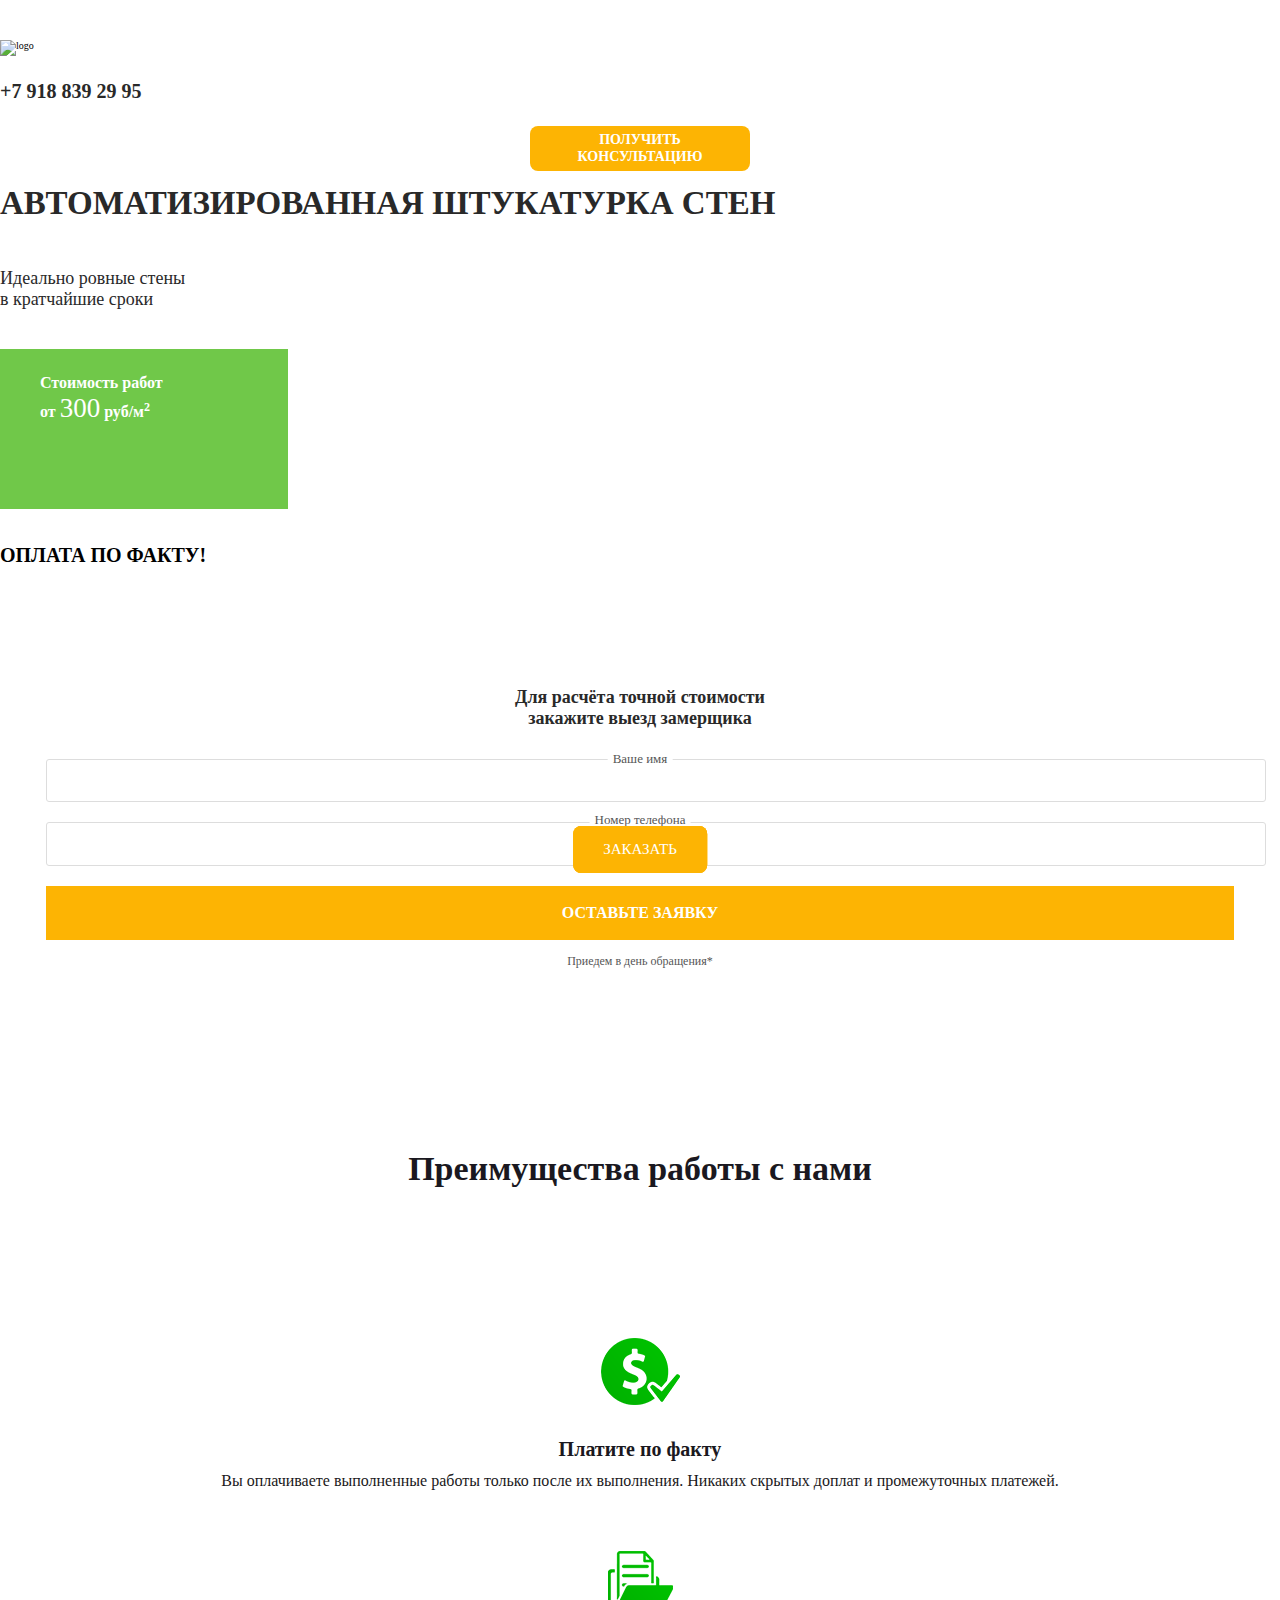
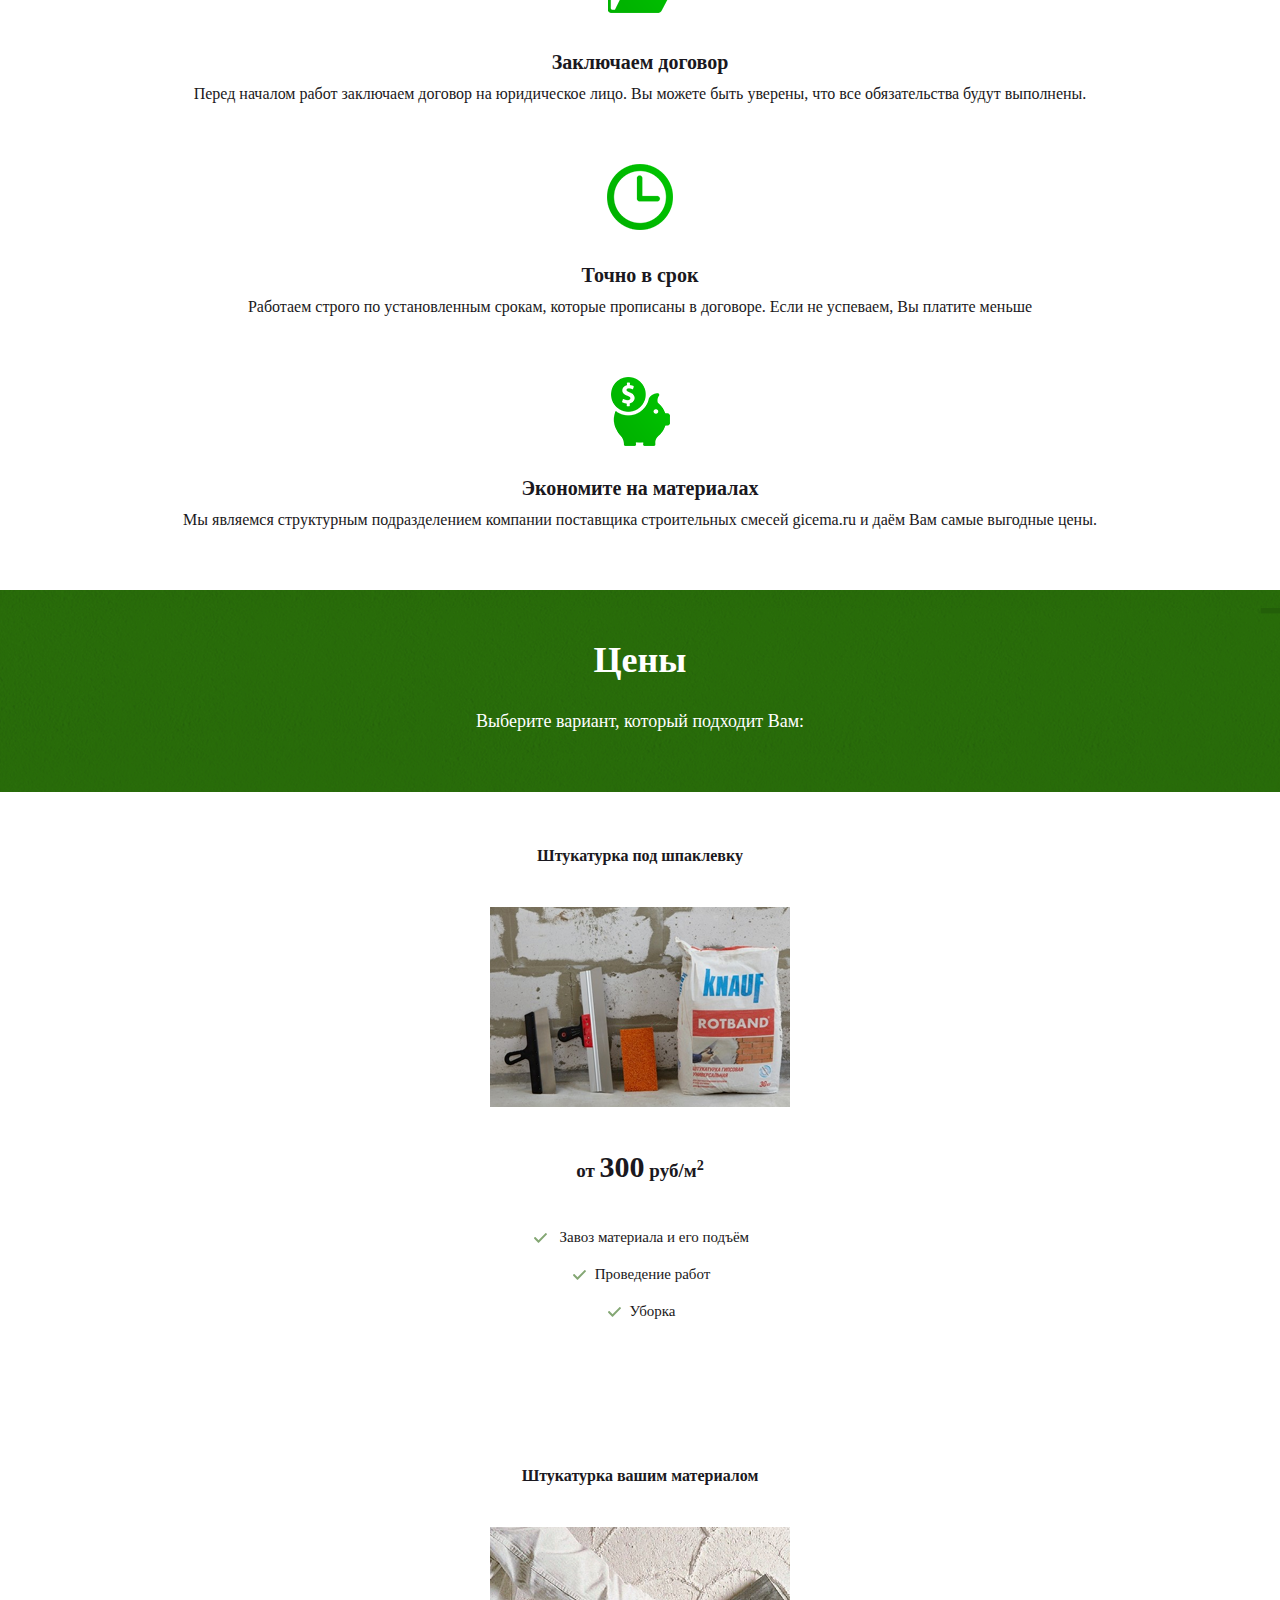
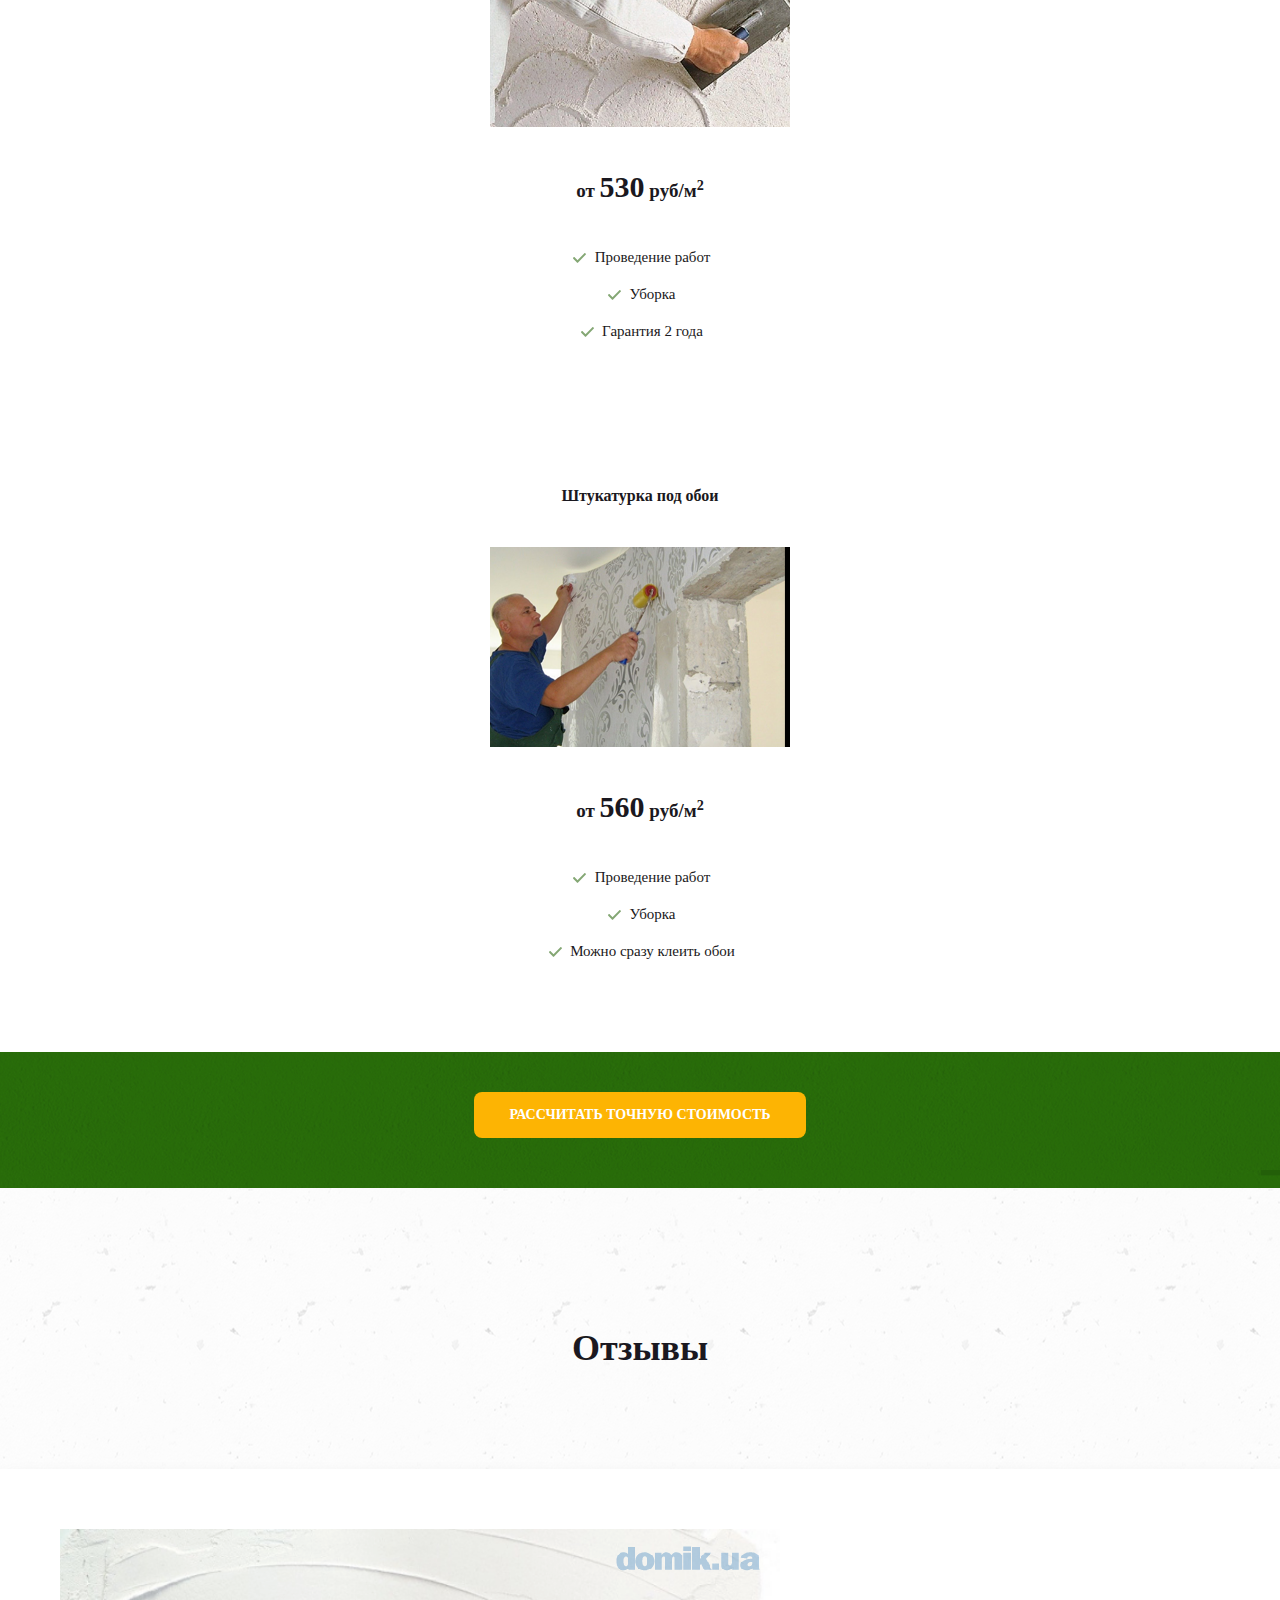
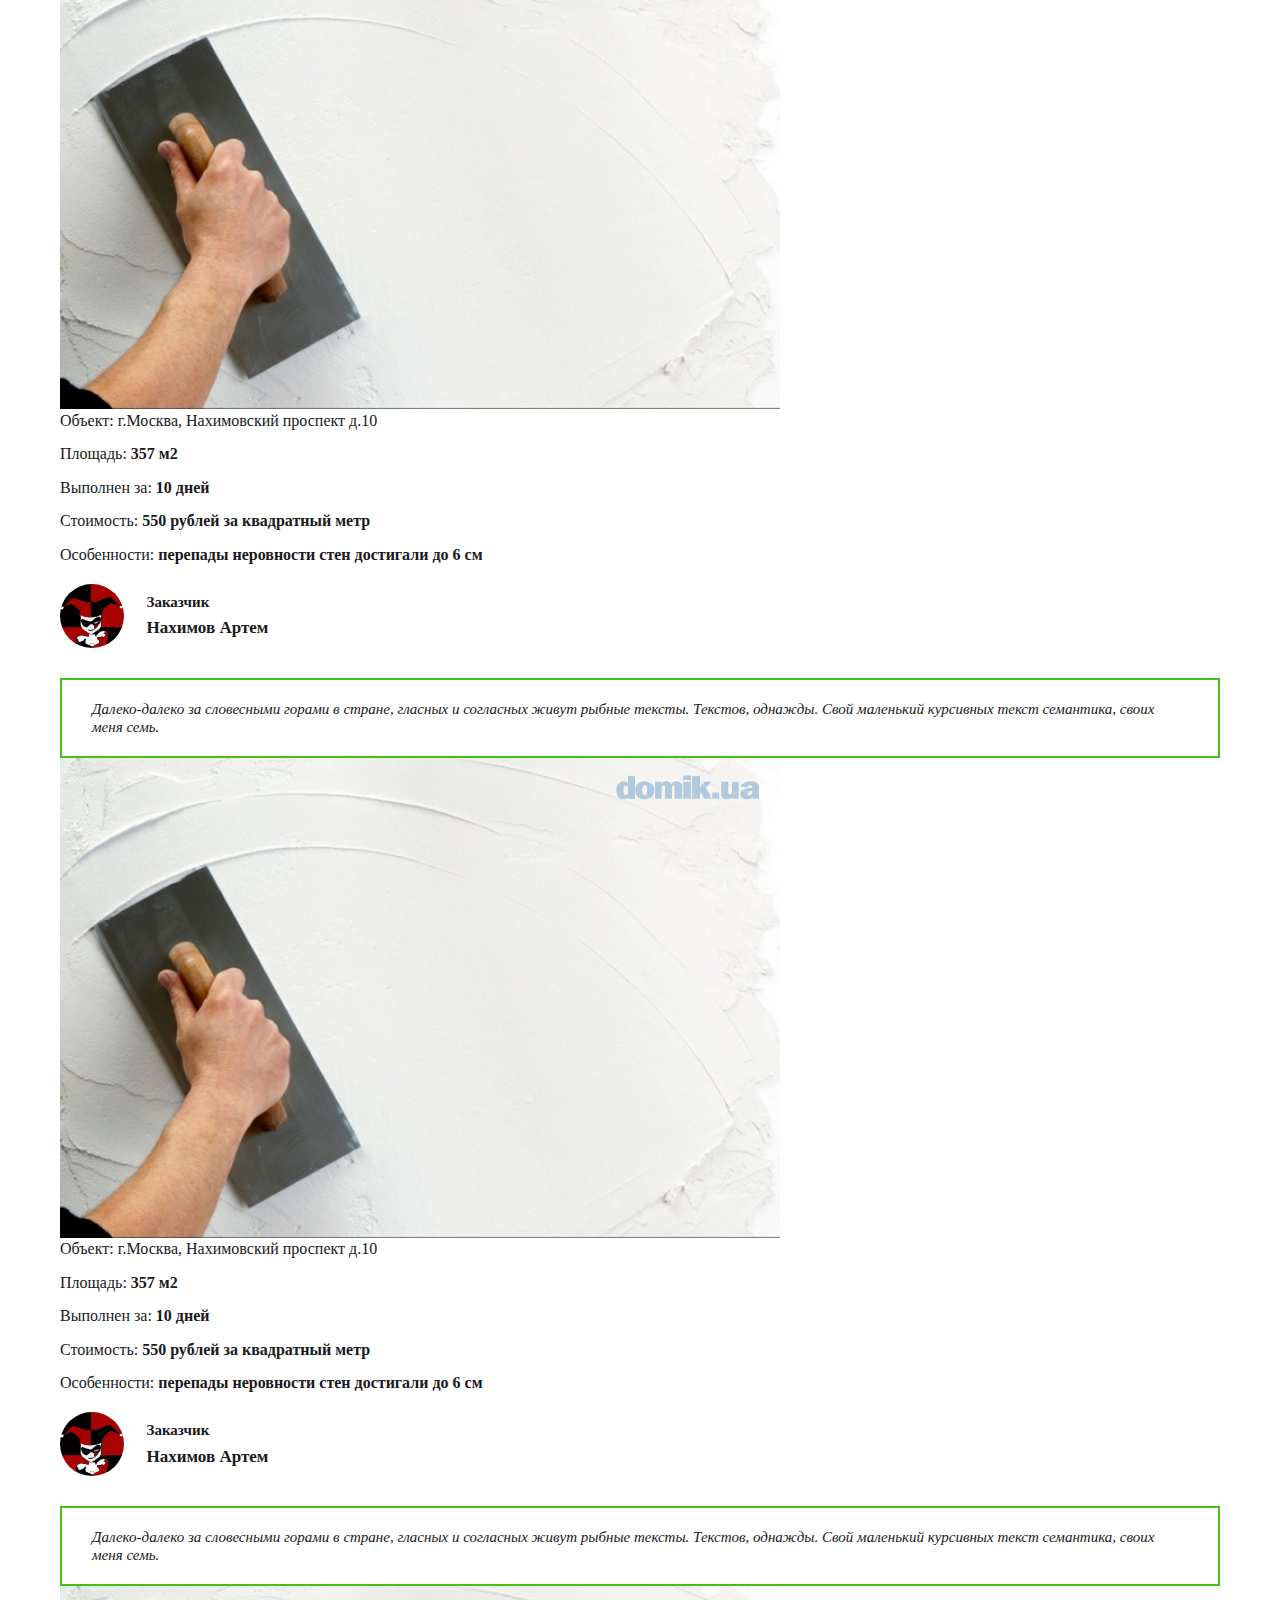
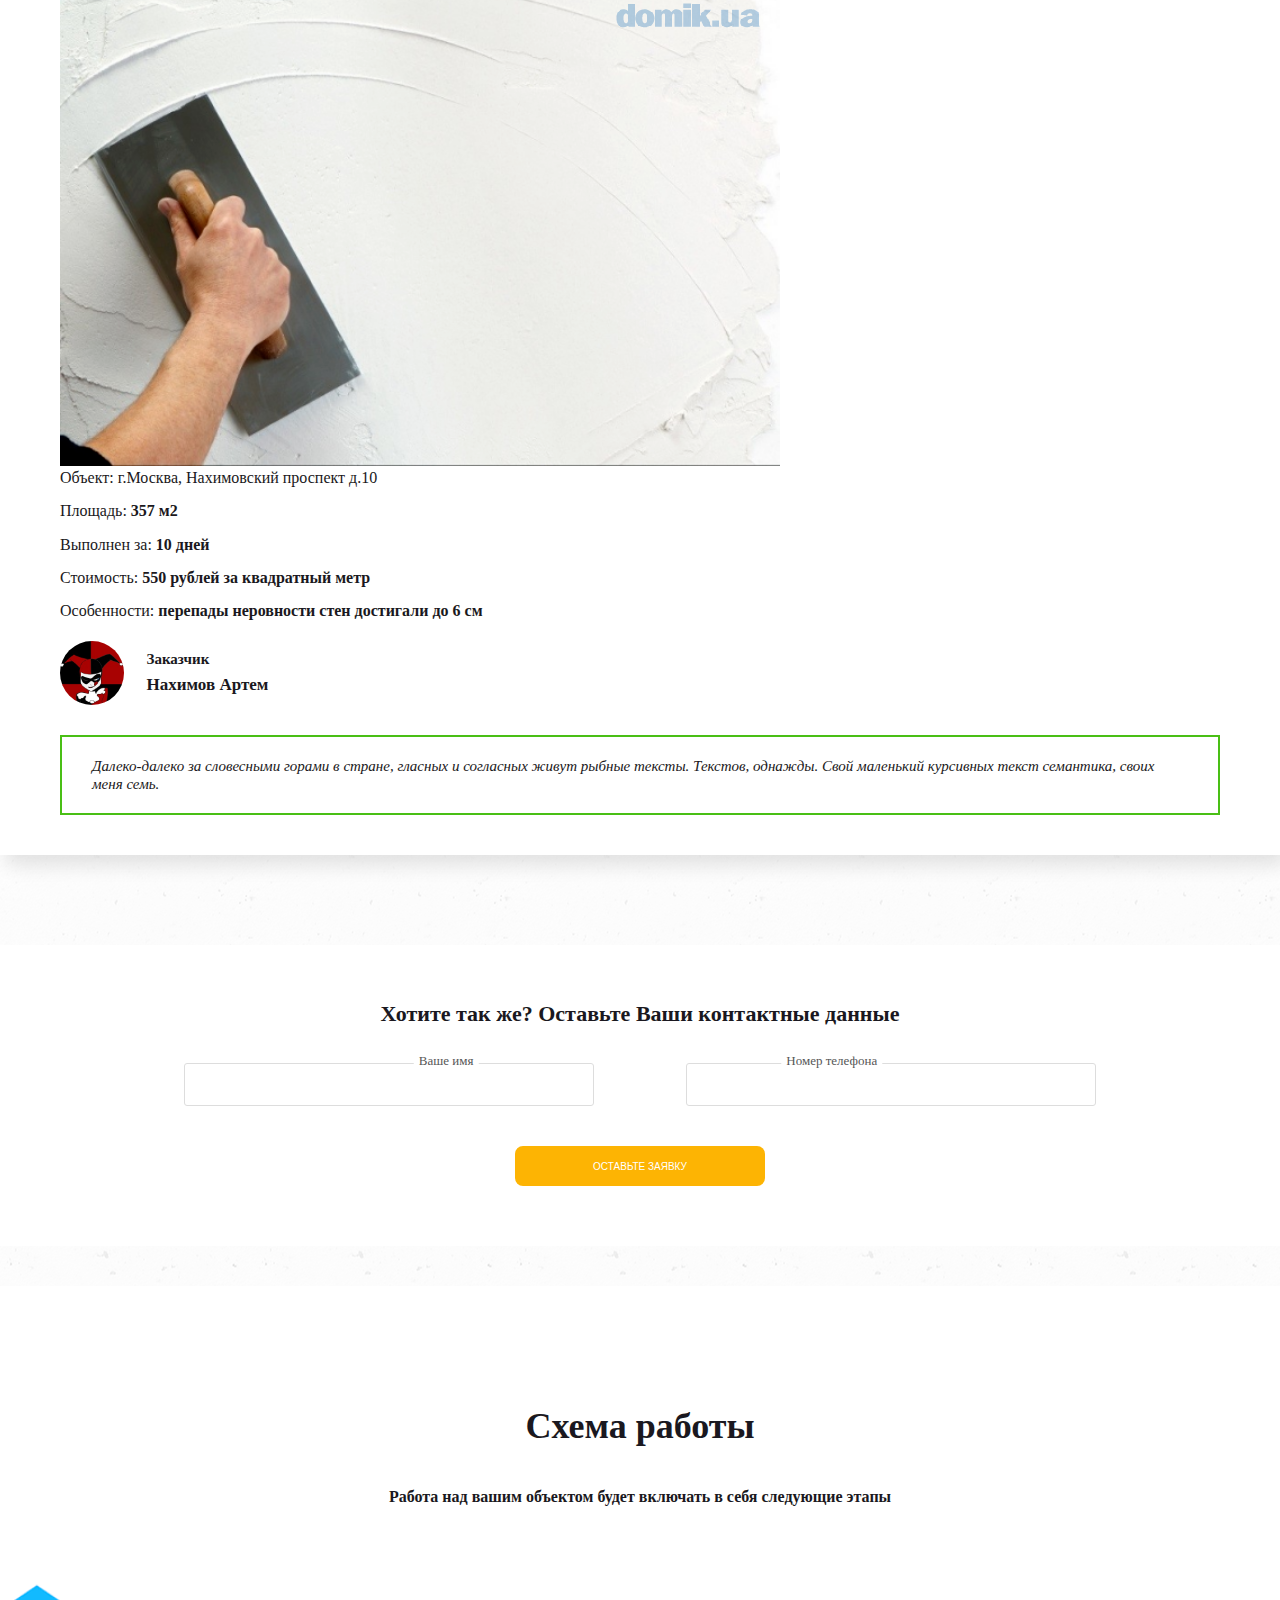
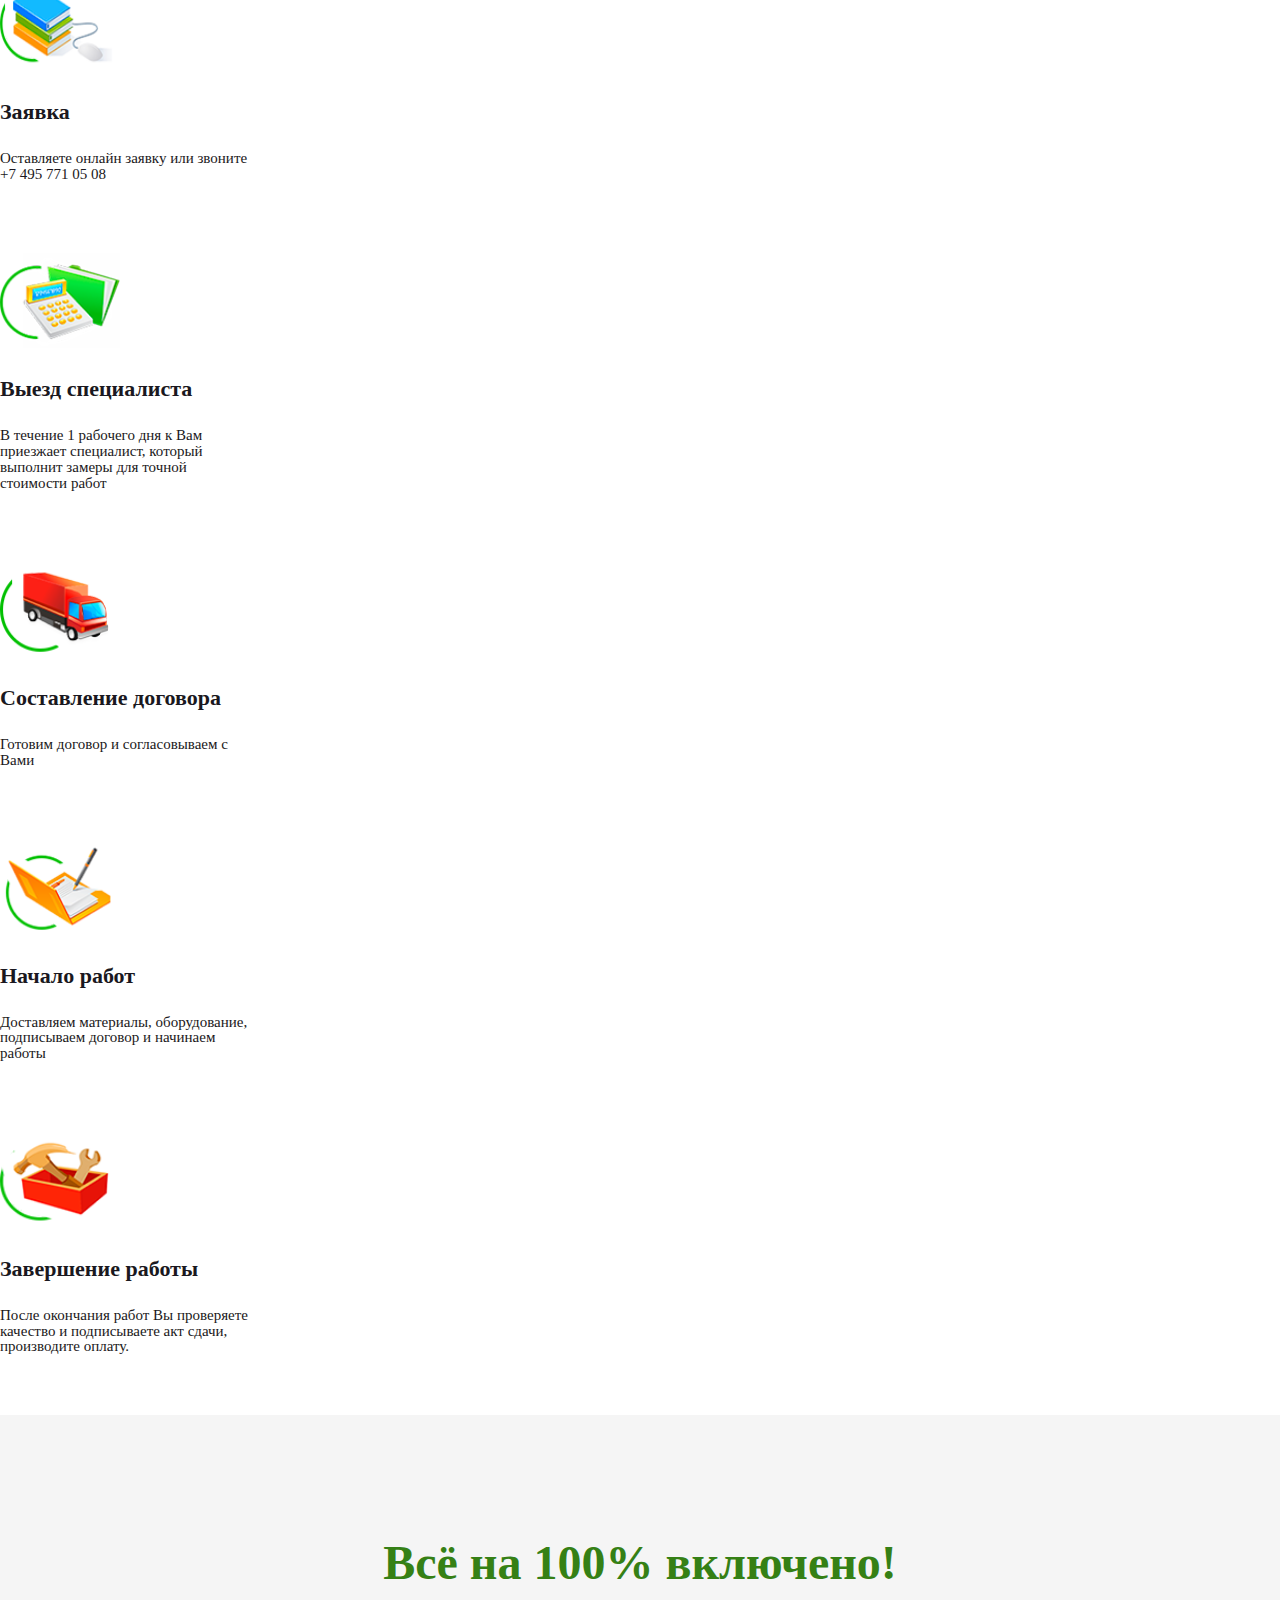
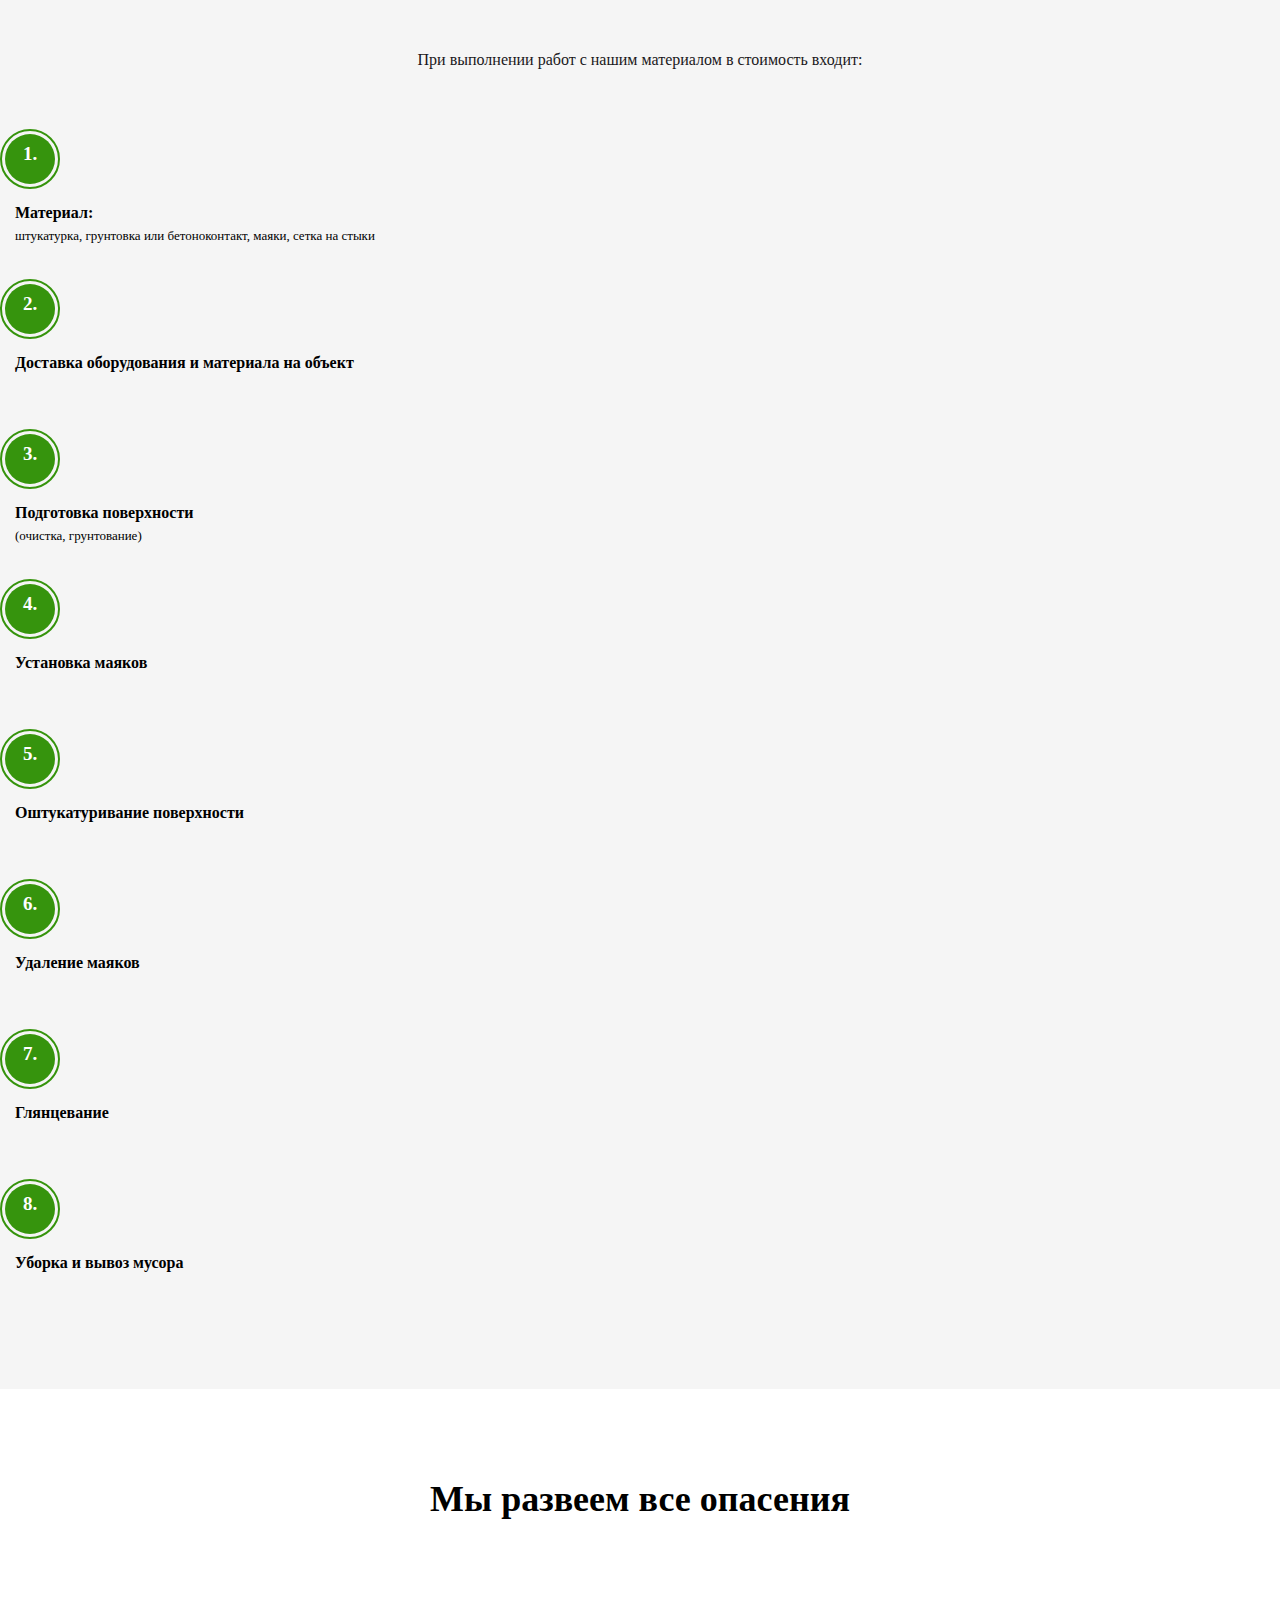
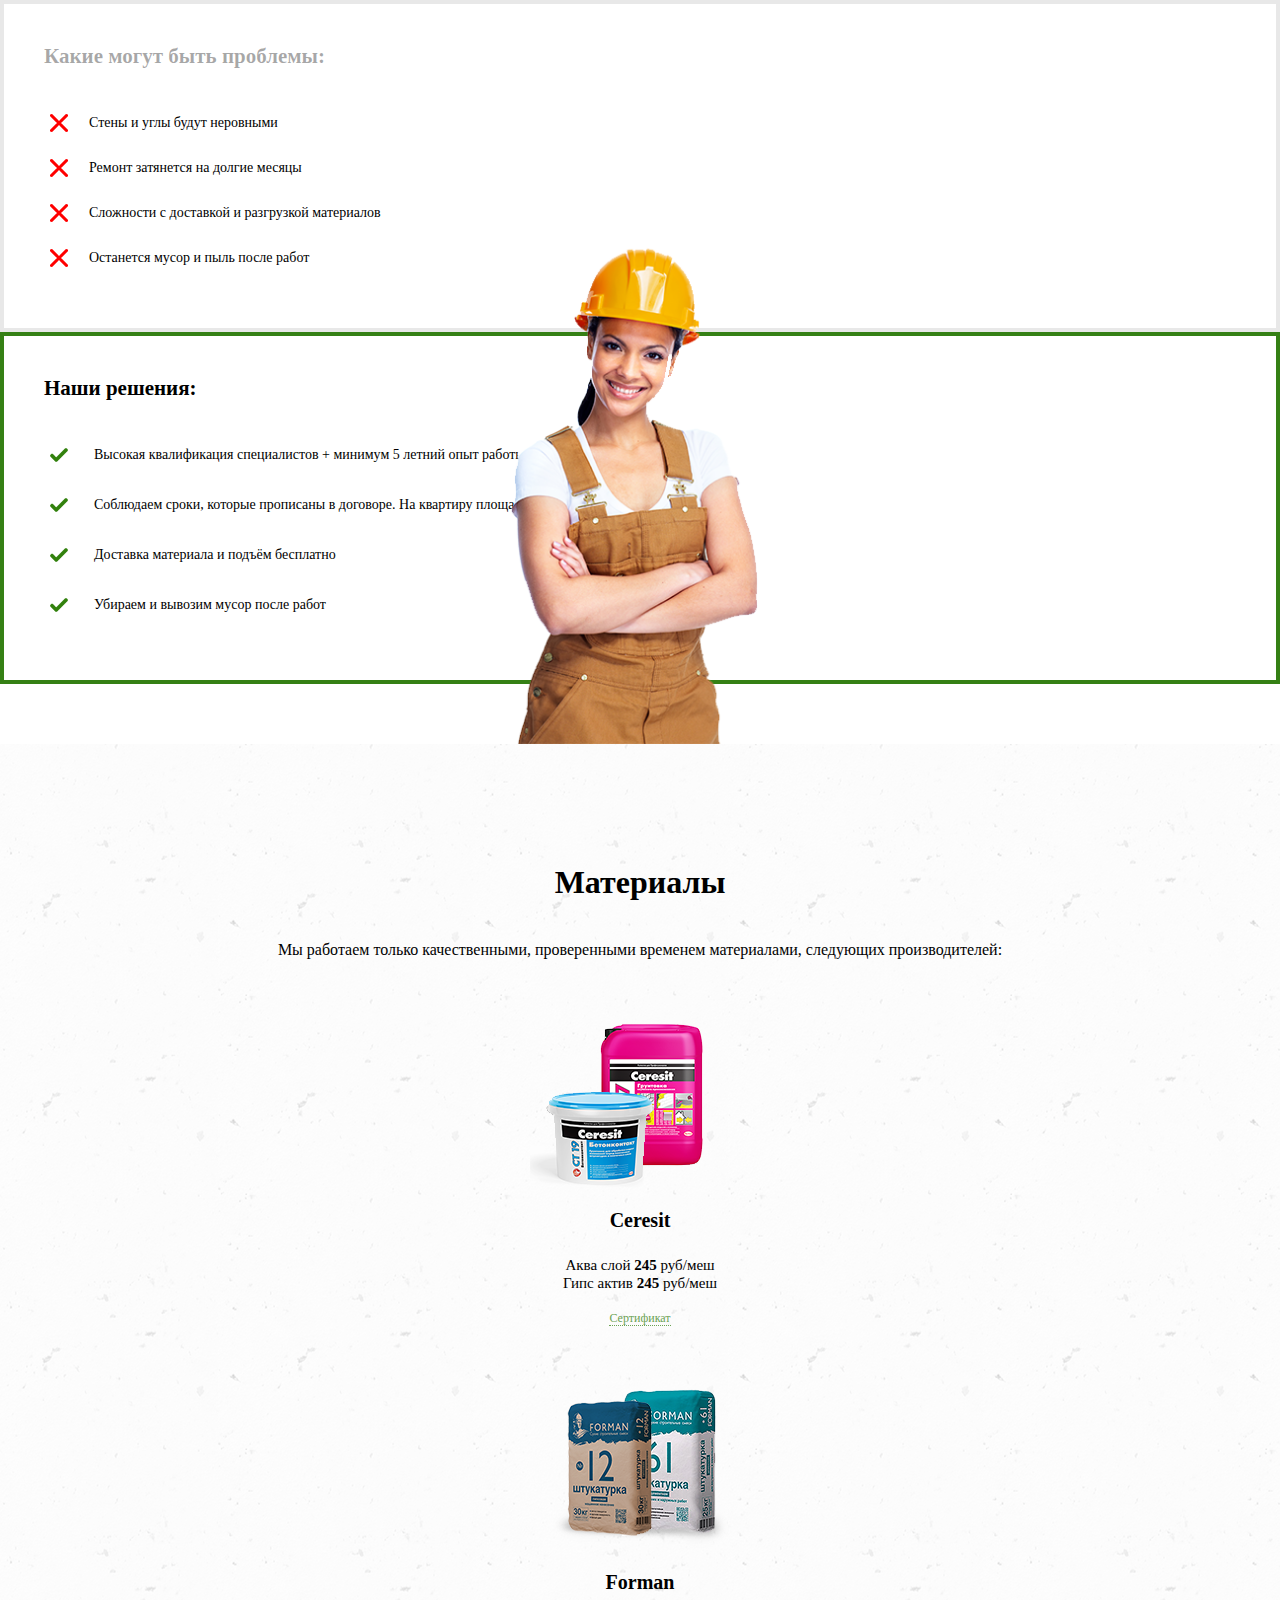
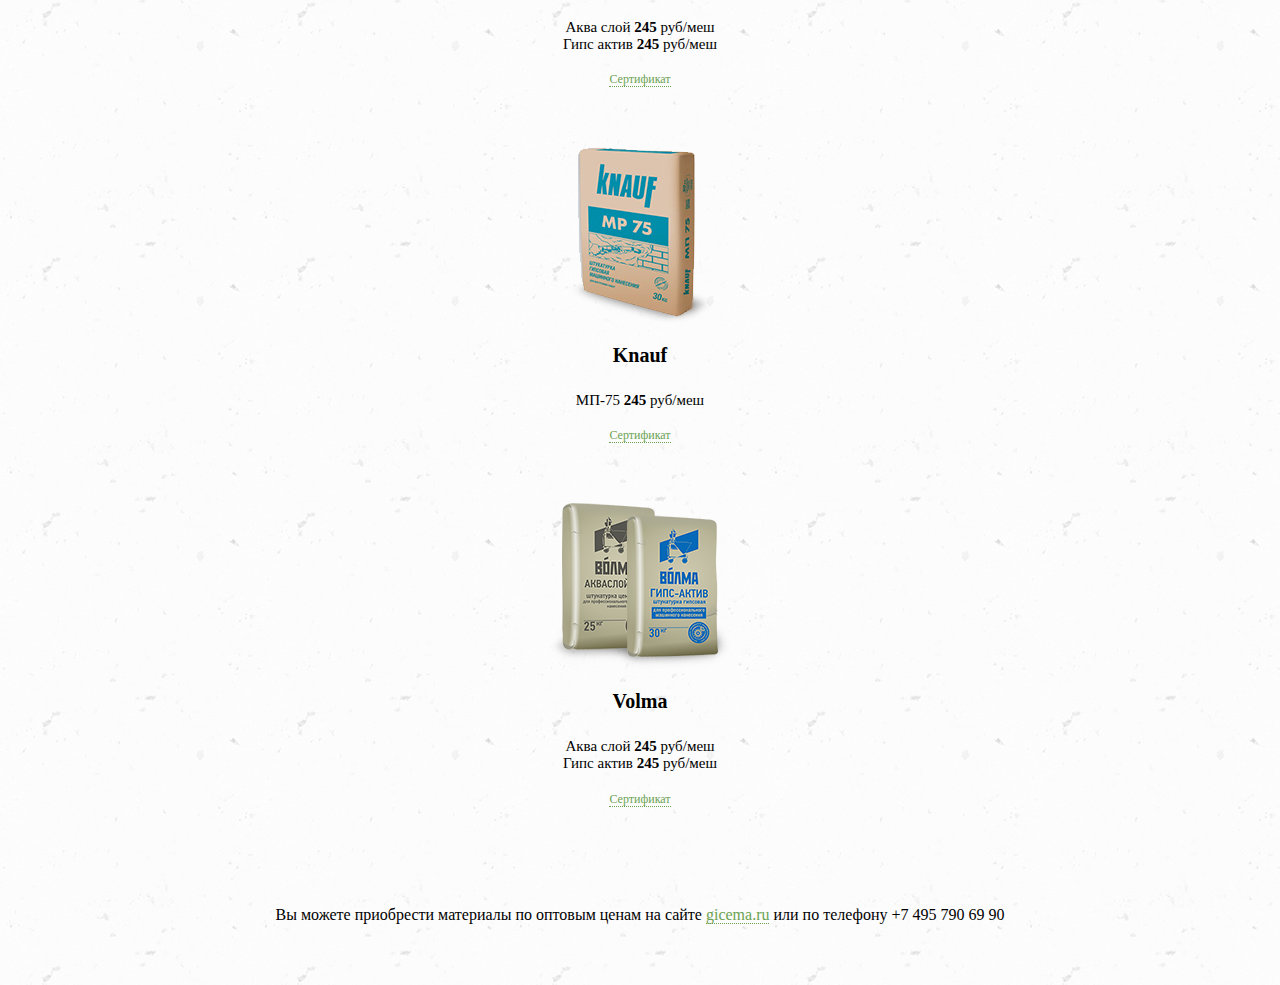
==== commit e8918715: "Bug fixes" ====
--- a/gipsolit/index.html
+++ b/gipsolit/index.html
@@ -23,19 +23,17 @@
 							<img src="img/logo1.png" alt="logo">
 						</div>
 					</div>
-					<div class="col-lg-auto ml-auto">
+					<div class="col-lg-auto ml-auto phone-col">
 						<p class="phone">+7 918 839 29 95</p>
 					</div>
-					<div class="col-lg-3 col-sm-12">
-						<div class="wrap">
-							<div class="wrap-block">
-								<button class="btn main-btn popup-open">Получить консультацию</button>
-							</div>
-						</div>
-					</div>
-				</div>
-				<div class="row justify-content-between">
-					<div class="col-lg-4 wow bounceInLeft">
+					<div class="col-lg-3 col-sm-12 popup-open">
+						<div class="wrap ">
+								<button class="btn main-btn ">Получить консультацию</button>
+						</div>
+					</div>
+				</div>
+				<div class="row justify-content-between headings-row">
+					<div class="col-lg-4 wow bounceInLeft headings-col">
 						<div class="header-headings">
 							<h1 class="header-h1">Автоматизированная штукатурка стен</h1>
 							<p class="header-p">Идеально ровные стены <br> в кратчайшие сроки</p>
@@ -127,6 +125,7 @@
 								<li class="price-item">
 									<strong class="price-strong">от <span>300</span> руб/м<sup>2</sup></strong>
 								</li>
+								<li class="price-item"><p> Завоз материала и его подъём</p></li>
 								<li class="price-item"><p>Проведение работ</p></li>
 								<li class="price-item"><p>Уборка</p></li>
 								<li class="price-item price-item-btn"><button class="price-button btn">Заказать</button></li>
@@ -145,7 +144,6 @@
 								<li class="price-item">
 									<strong class="price-strong">от <span>530</span> руб/м<sup>2</sup></strong>
 								</li>
-								<li class="price-item"><p> Завоз материала и его подъём</p></li>
 								<li class="price-item"><p>Проведение работ</p></li>
 								<li class="price-item"><p>Уборка</p></li>
 								<li class="price-item"><p>Гарантия 2 года</p></li>
@@ -165,7 +163,6 @@
 								<li class="price-item">
 									<strong class="price-strong">от <span>560</span> руб/м<sup>2</sup></strong>
 								</li>
-								<li class="price-item"><p>Завоз материала и его подъём</p></li>
 								<li class="price-item"><p>Проведение работ</p></li>
 								<li class="price-item"><p>Уборка</p></li>
 								<li class="price-item"><p>Можно сразу клеить обои</p></li>
@@ -467,7 +464,6 @@
 			</div>
 			<img src="img/problems/women.png" alt="zhenshina" class="problems-women">
 		</section>
-		
 		<section class="materials">
 			<div class="container">
 				<div class="materials-headings">
@@ -516,7 +512,7 @@
 				<p class="materials-paragraph">Вы можете приобрести материалы по оптовым ценам на сайте <a href="#">gicema.ru</a> или по телефону +7 495 790 69 90</p>
 			</div>
 		</section>
-
+		
 		<!-- Модальные окна -->
 		<div class="popup">
 			<div class="popup-content">
--- a/gipsolit/css/style.css
+++ b/gipsolit/css/style.css
@@ -616,6 +616,7 @@
   -webkit-justify-content: center;
   -ms-flex-pack: center;
   justify-content: center;
+  position: relative;
 }
 
 .main-btn {
@@ -1731,6 +1732,20 @@
 }
 
 @media (max-width: 991px) {
+  .main-btn {
+    position: absolute;
+    top: 10%;
+    left: 50%;
+    -webkit-transform: translateX(-50%);
+    -ms-transform: translateX(-50%);
+    transform: translateX(-50%);
+  }
+  .main-menu {
+    position: relative;
+  }
+  .headings-row {
+    display: block;
+  }
   .header-headings, div .header-h1, div .header-p {
     text-align: center;
   }
@@ -1907,6 +1922,9 @@
   .feedback-form-heading {
     font-size: 1.5rem;
   }
+  .popup-content {
+    padding: 3rem 3rem;
+  }
 }
 
 @media (max-width: 370px) {
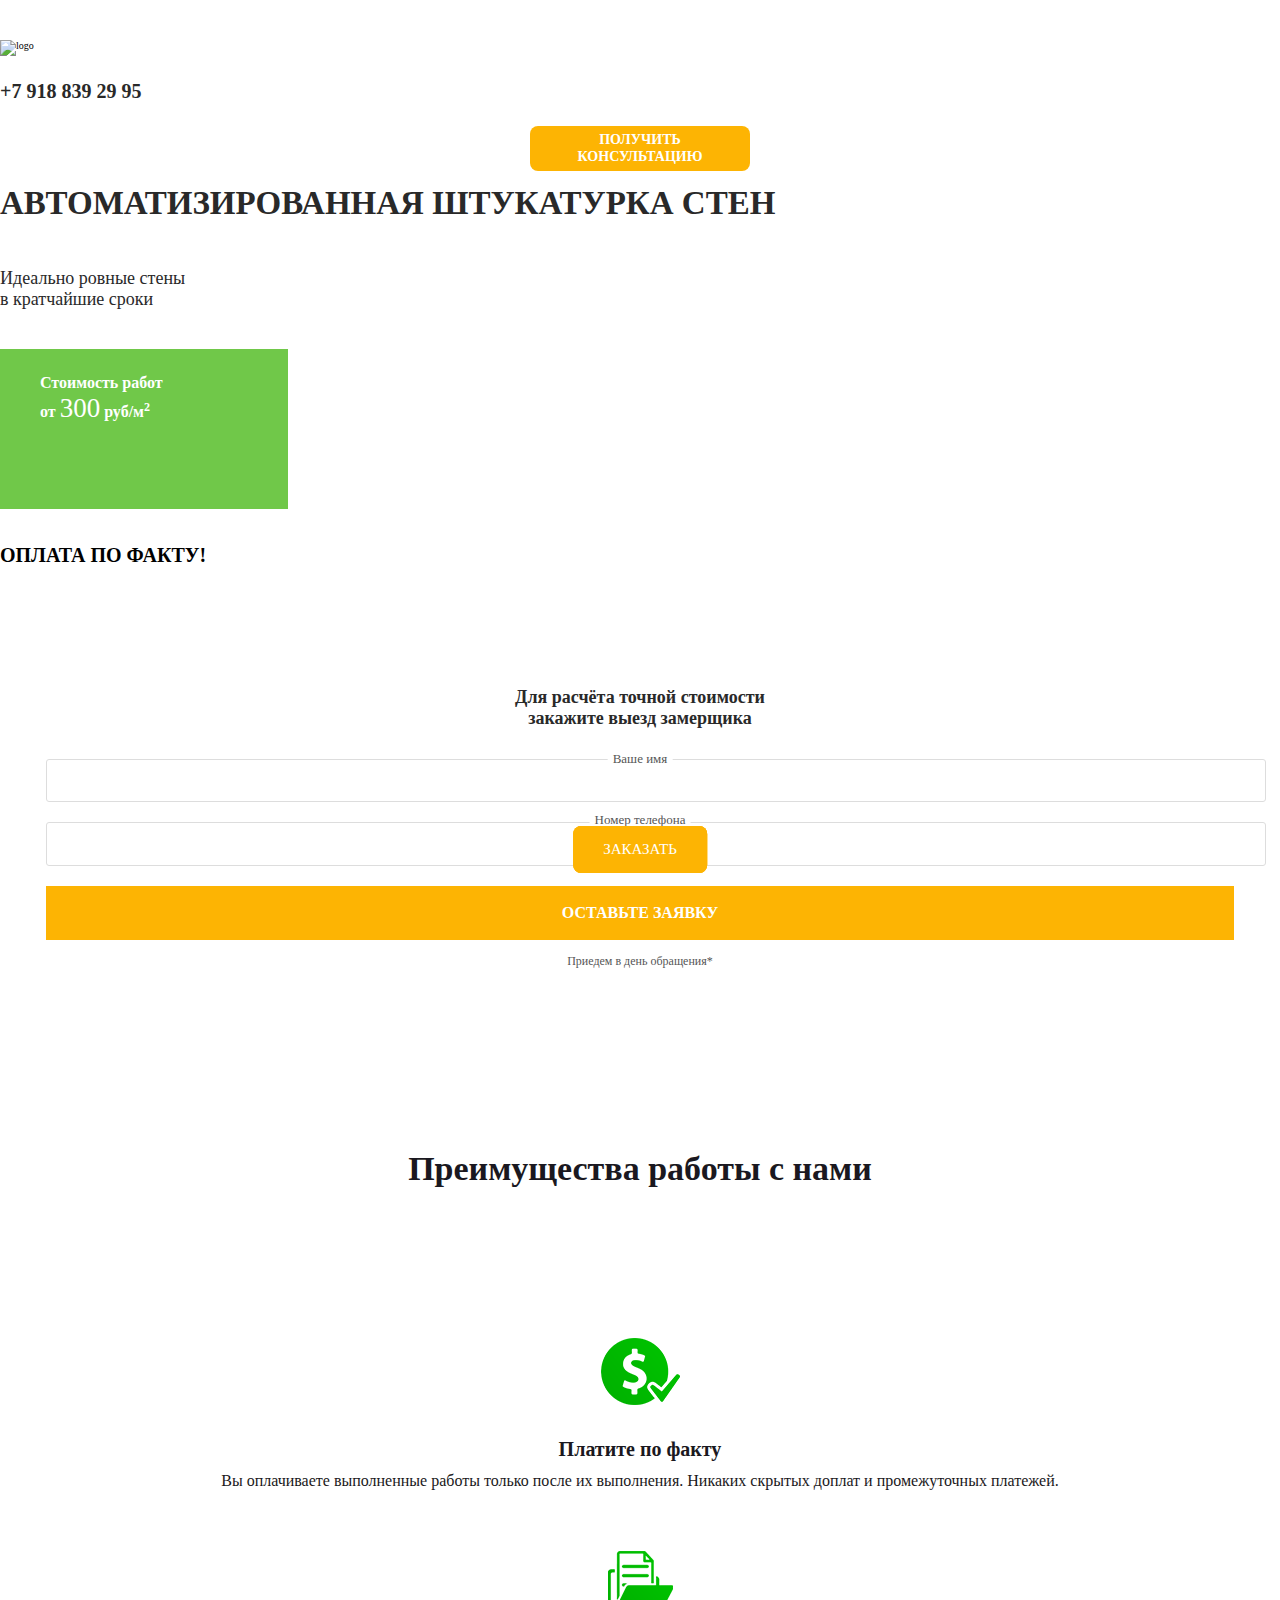
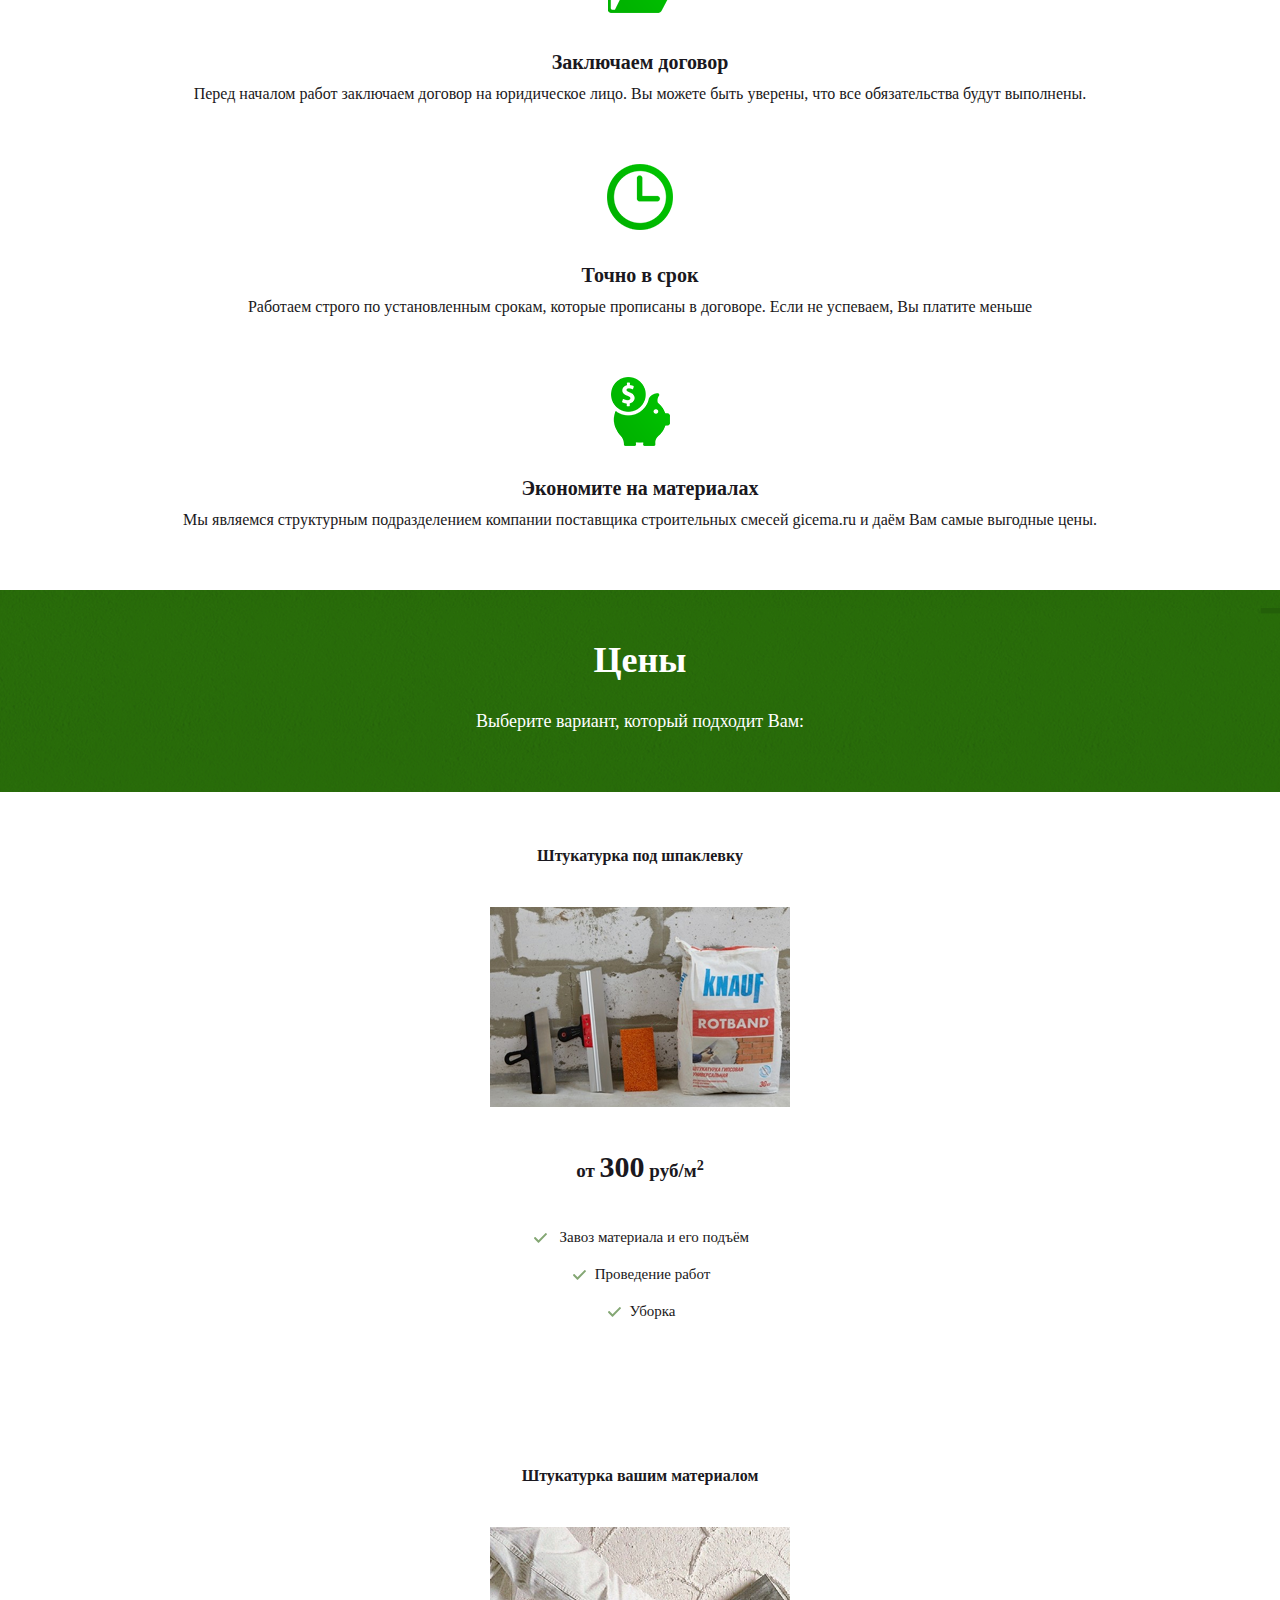
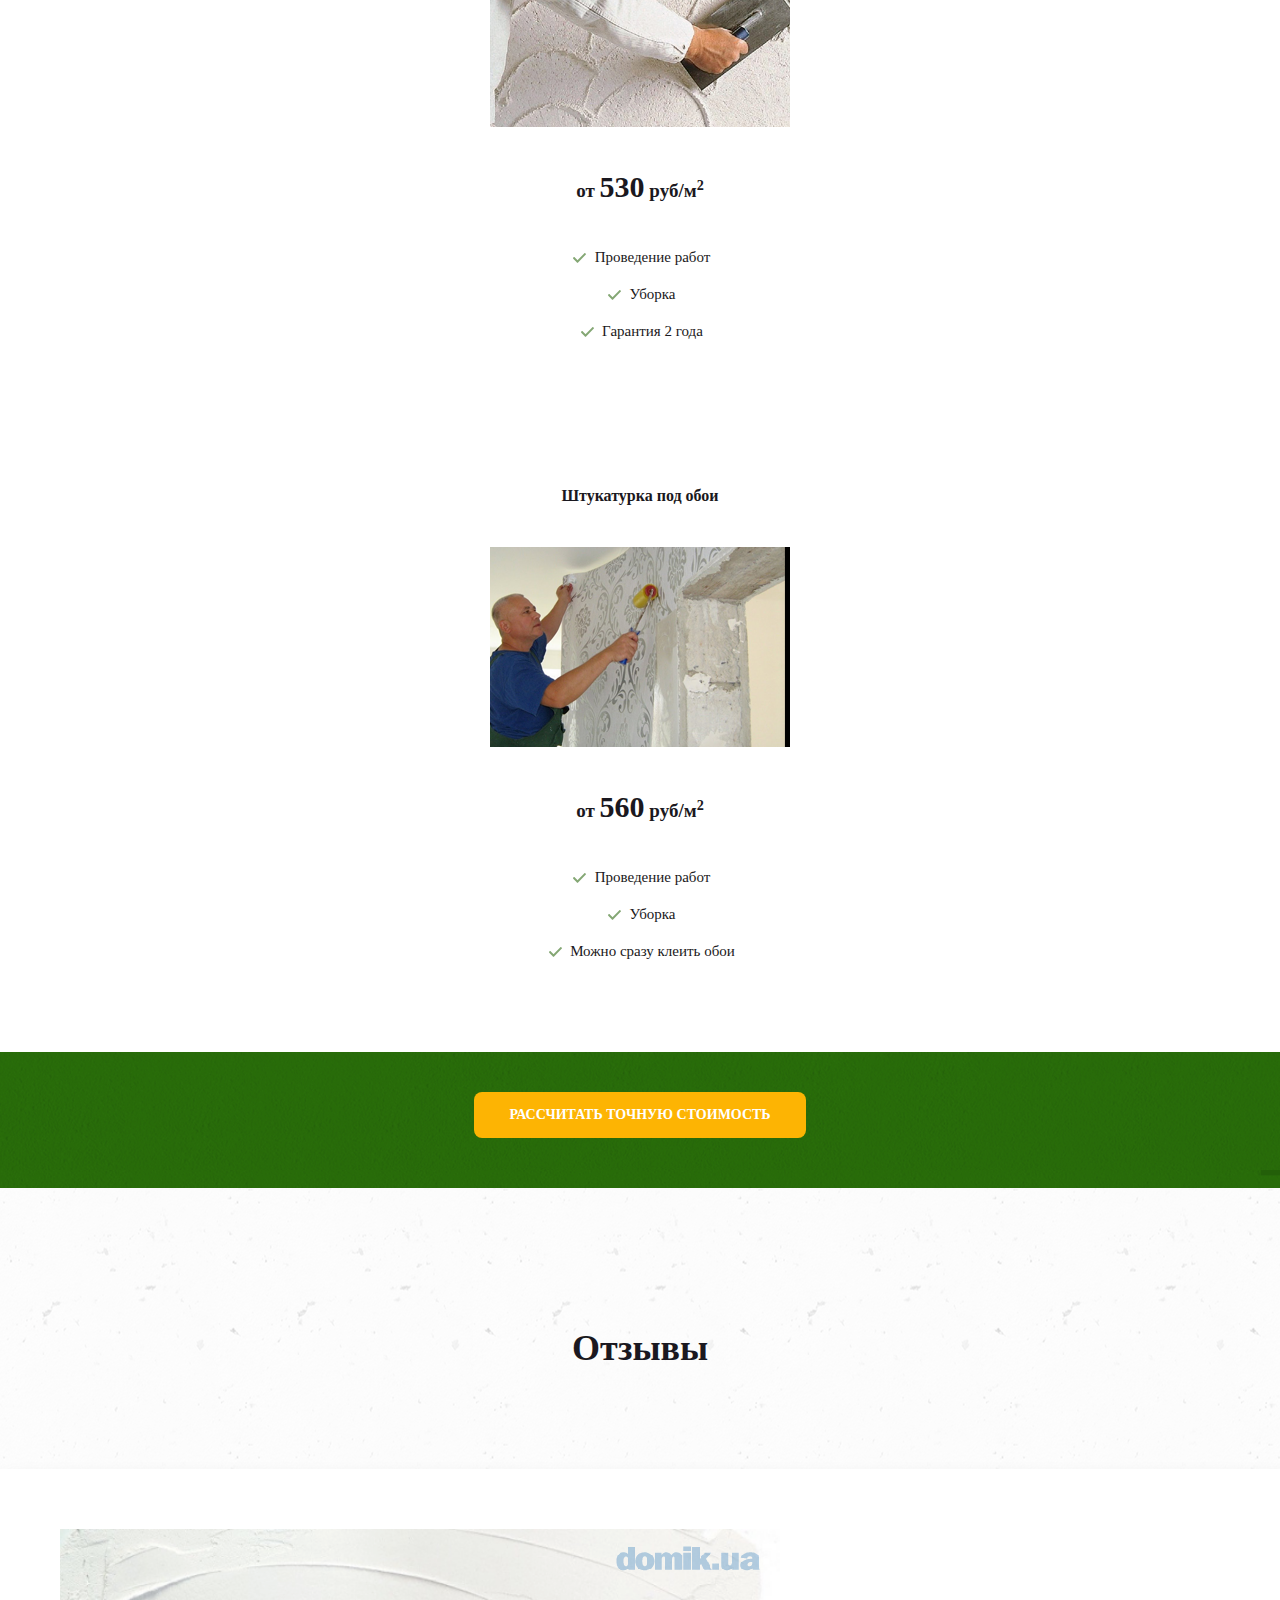
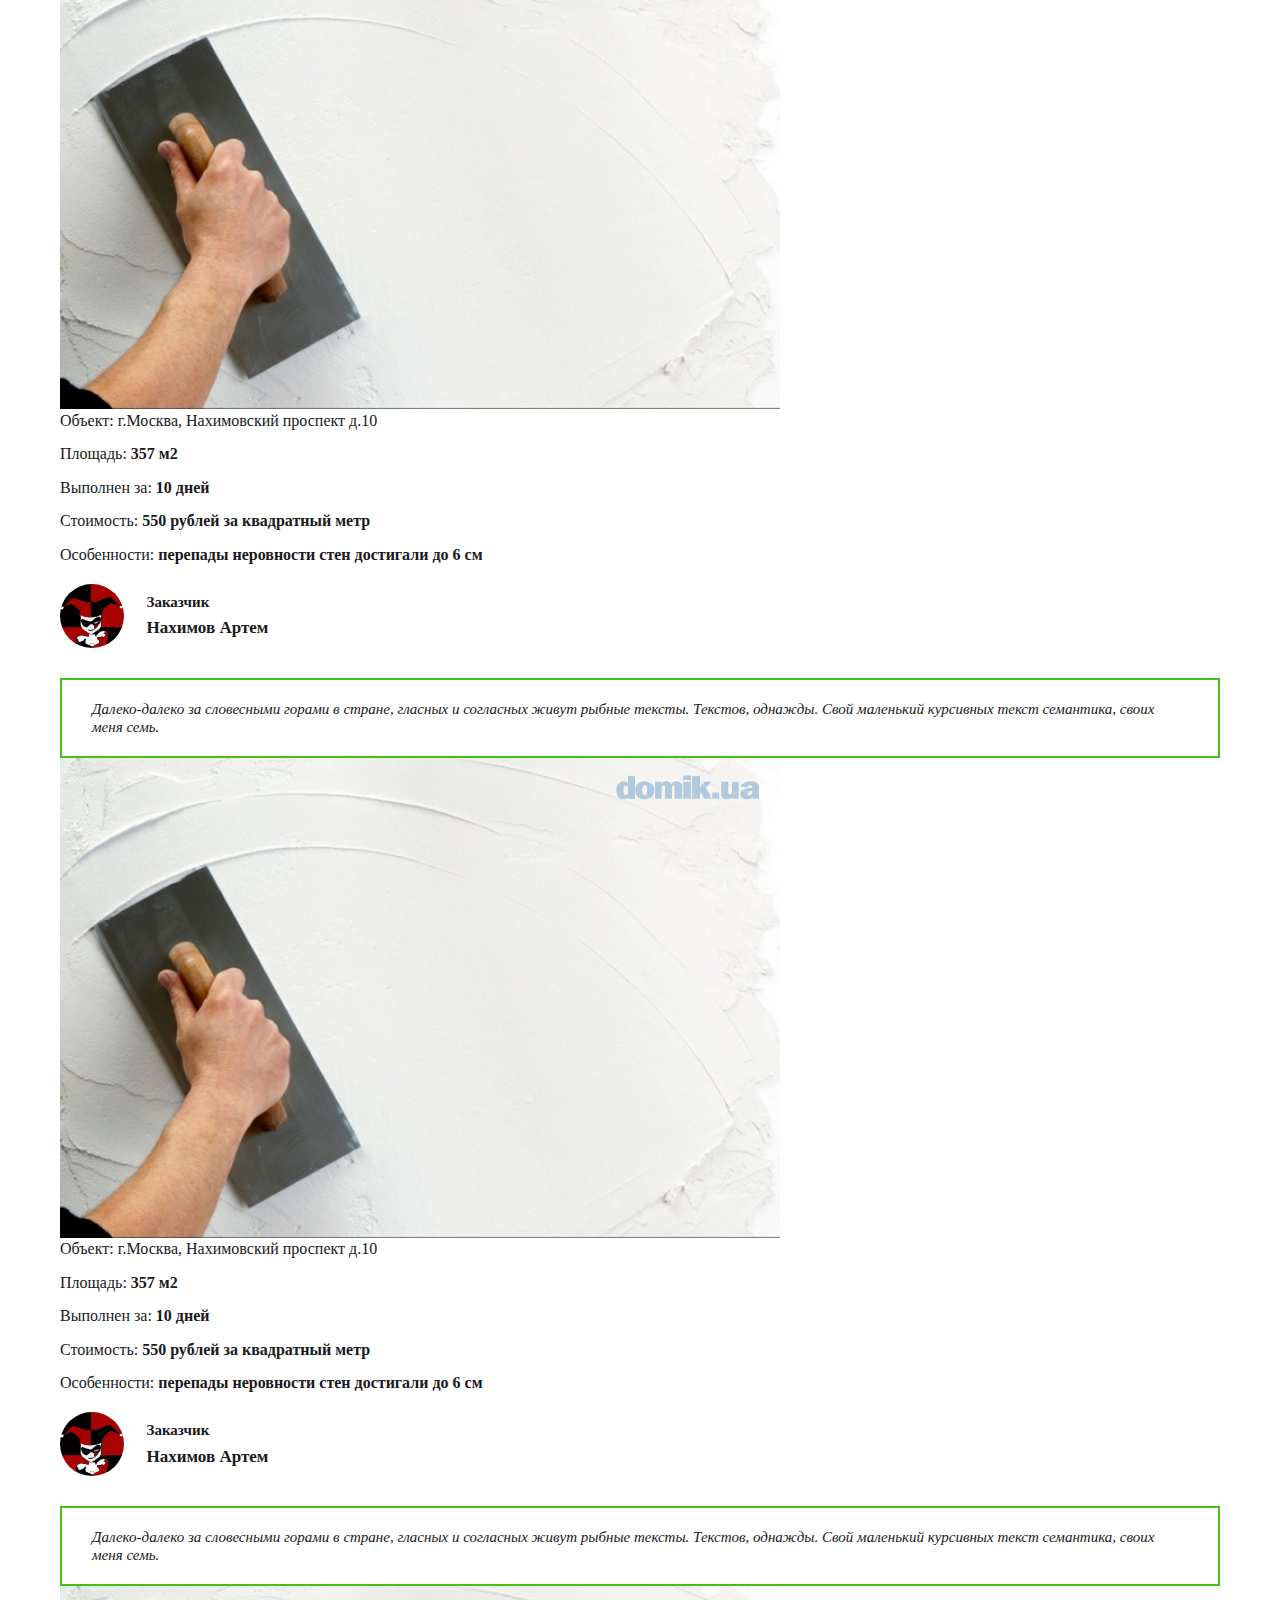
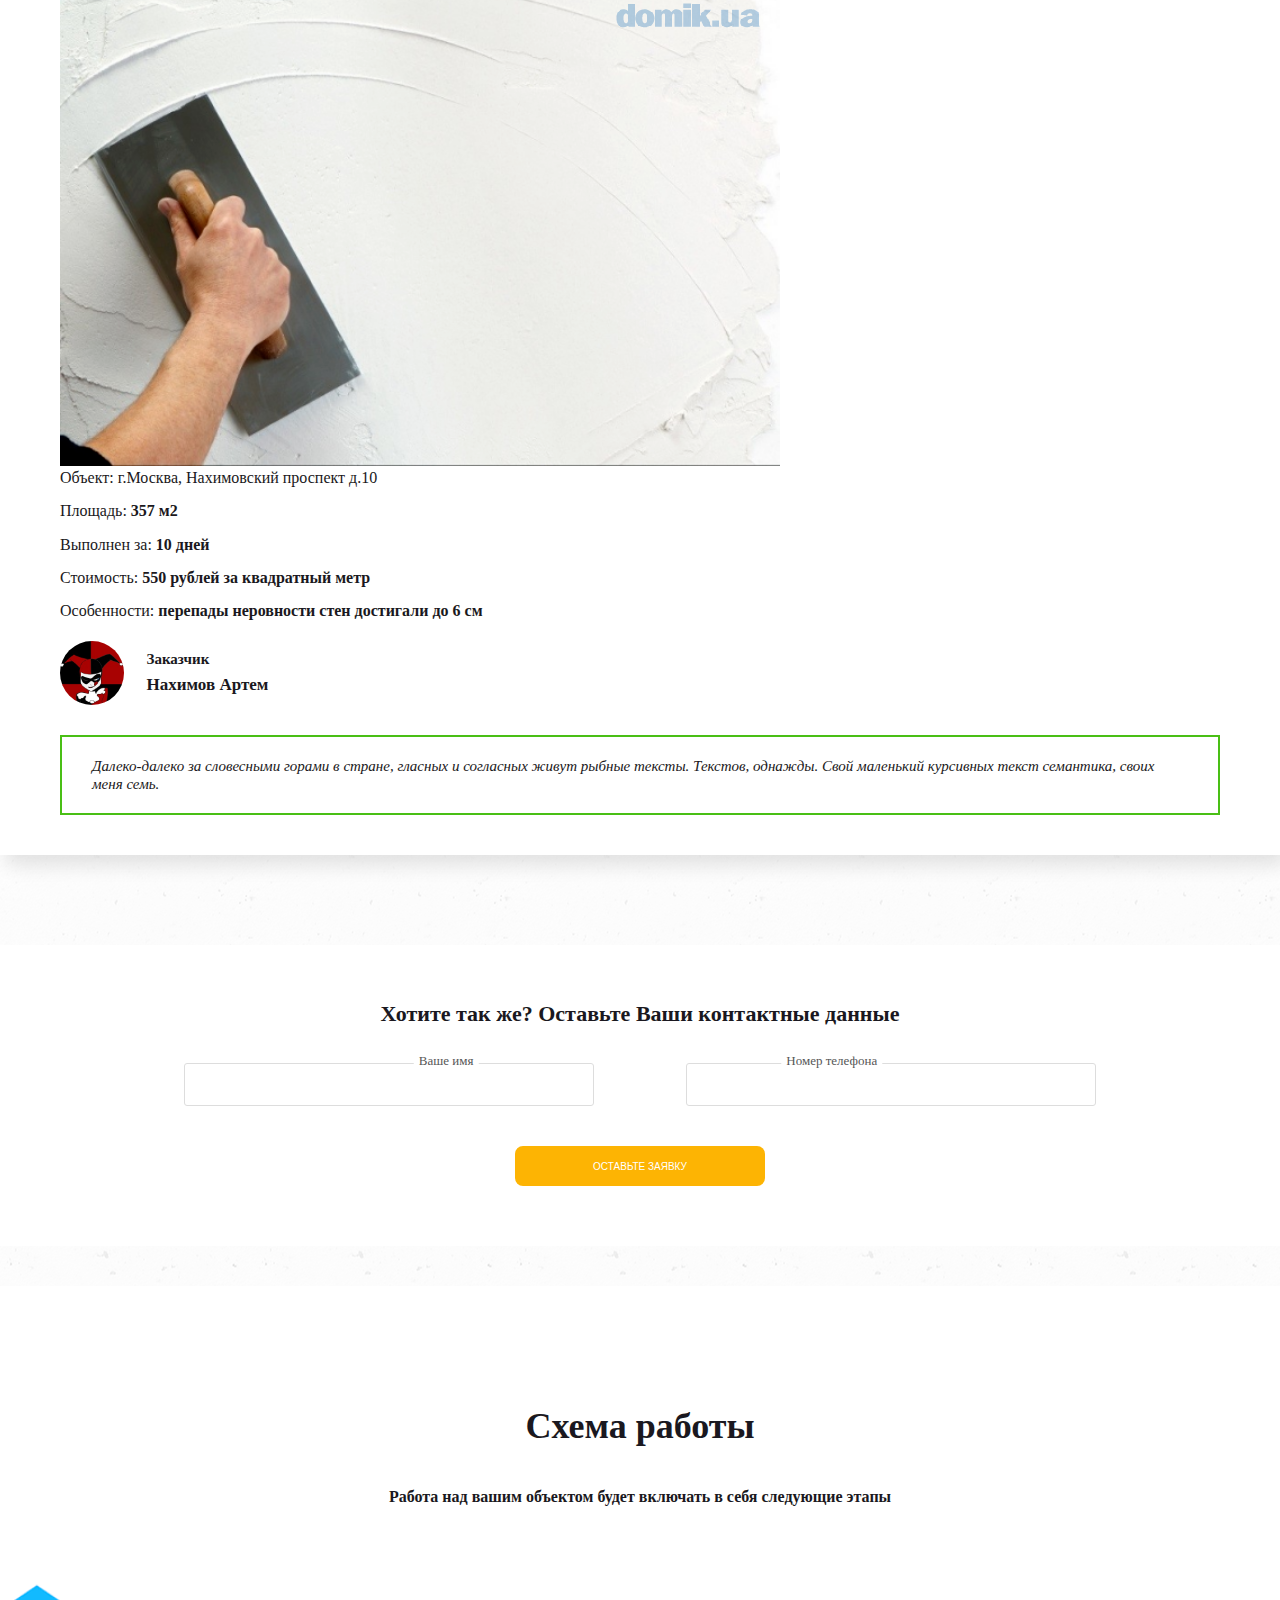
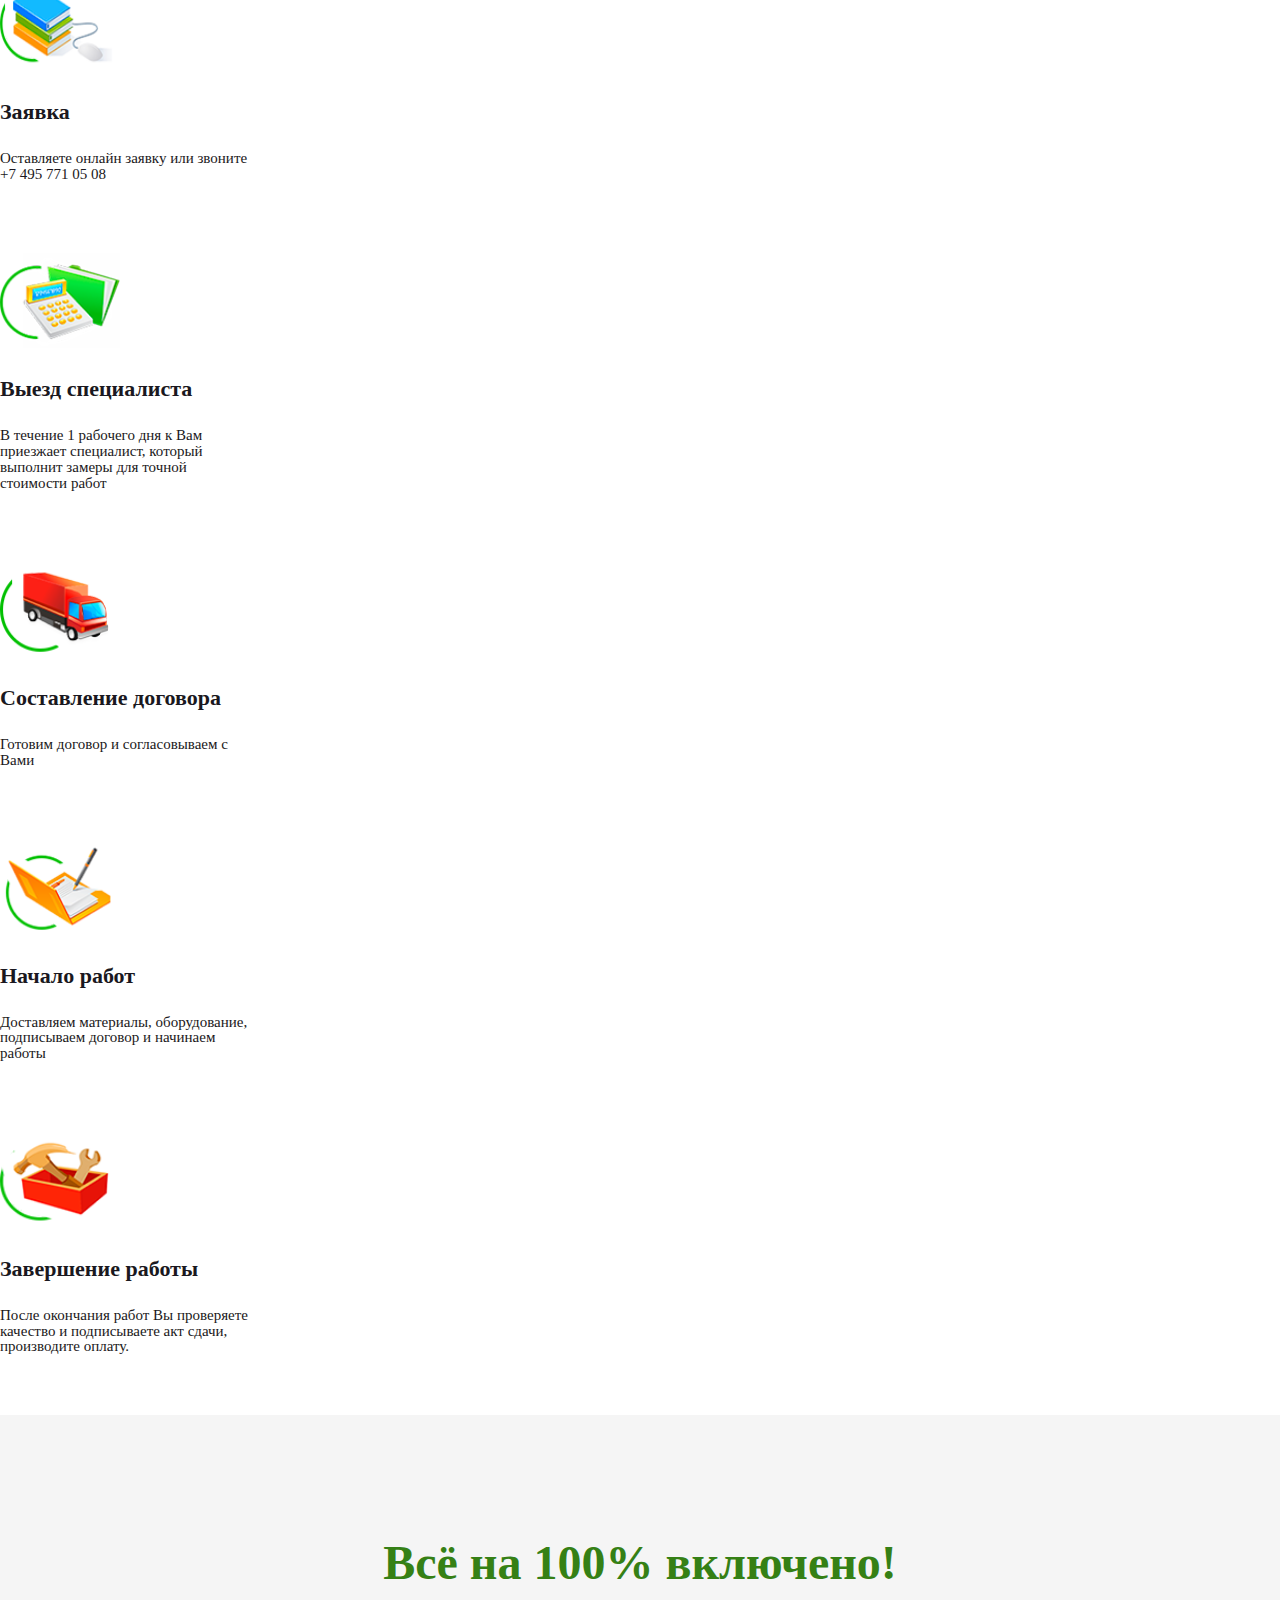
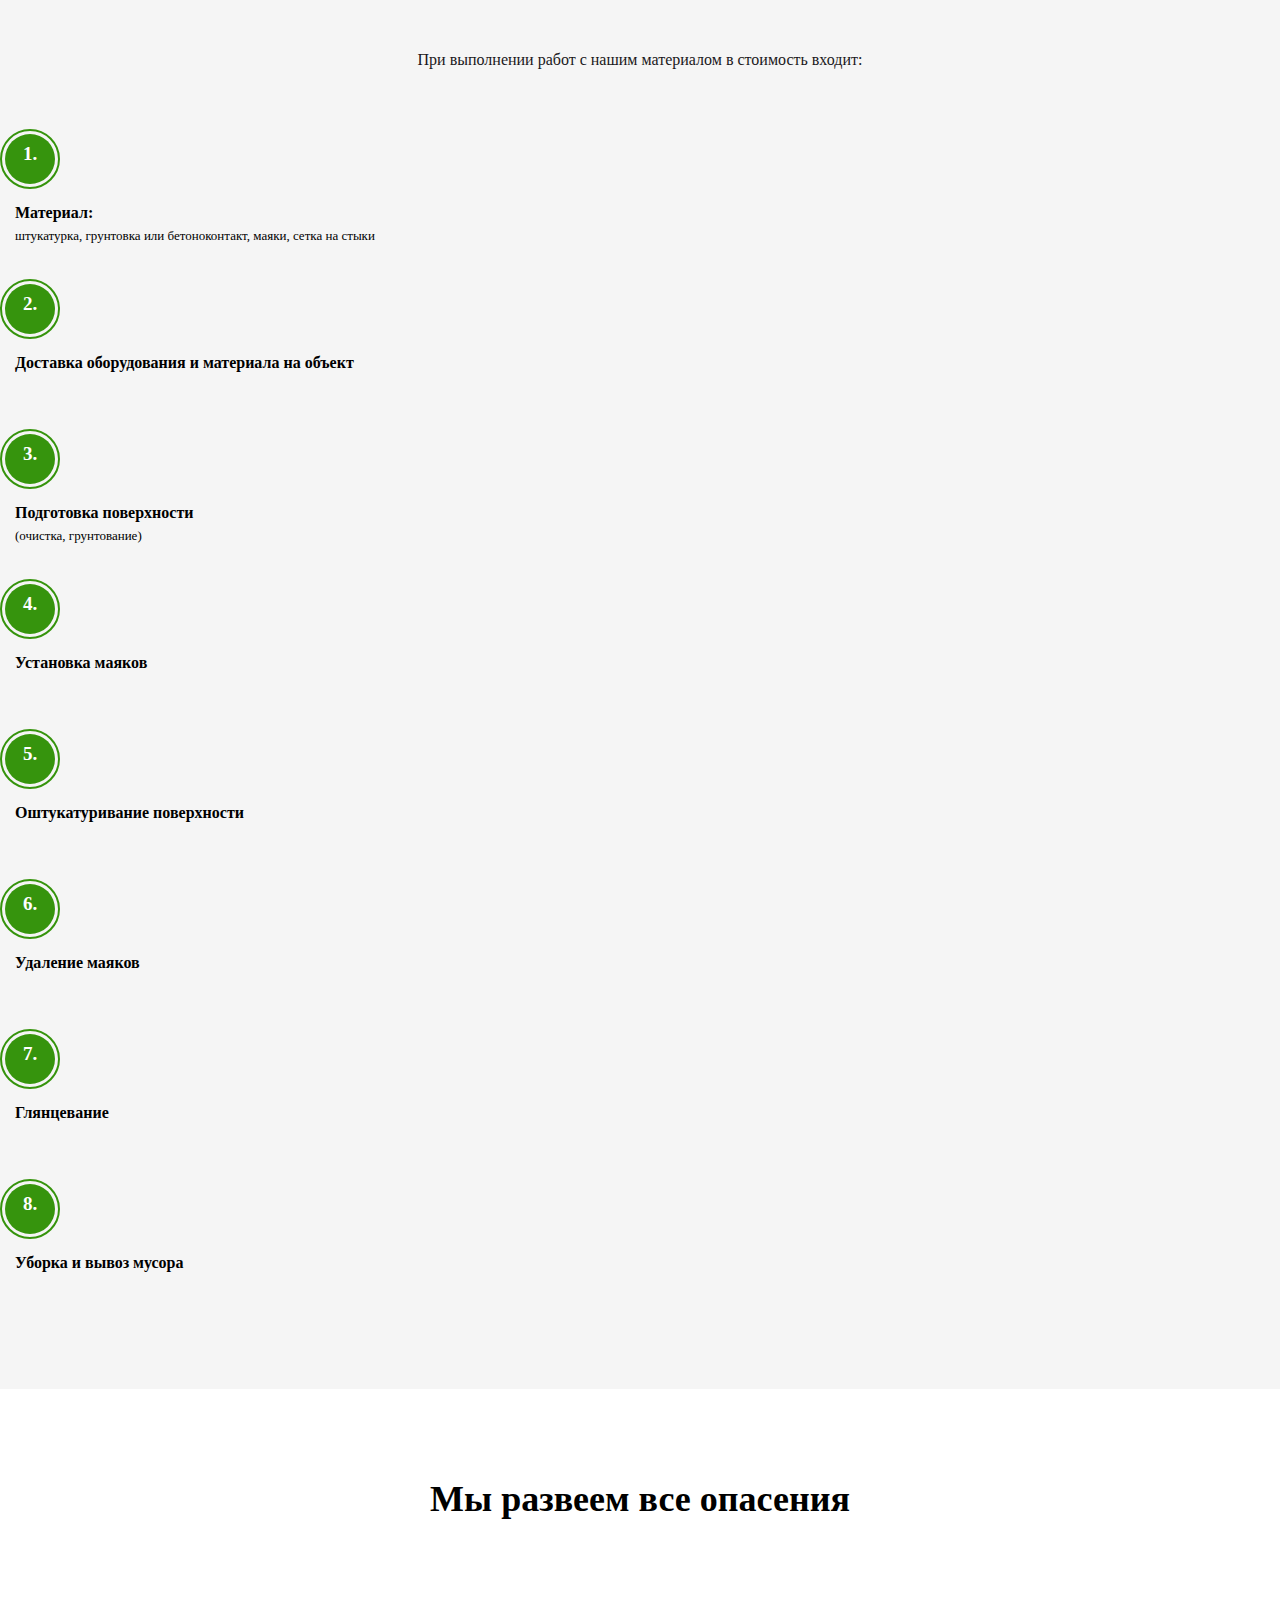
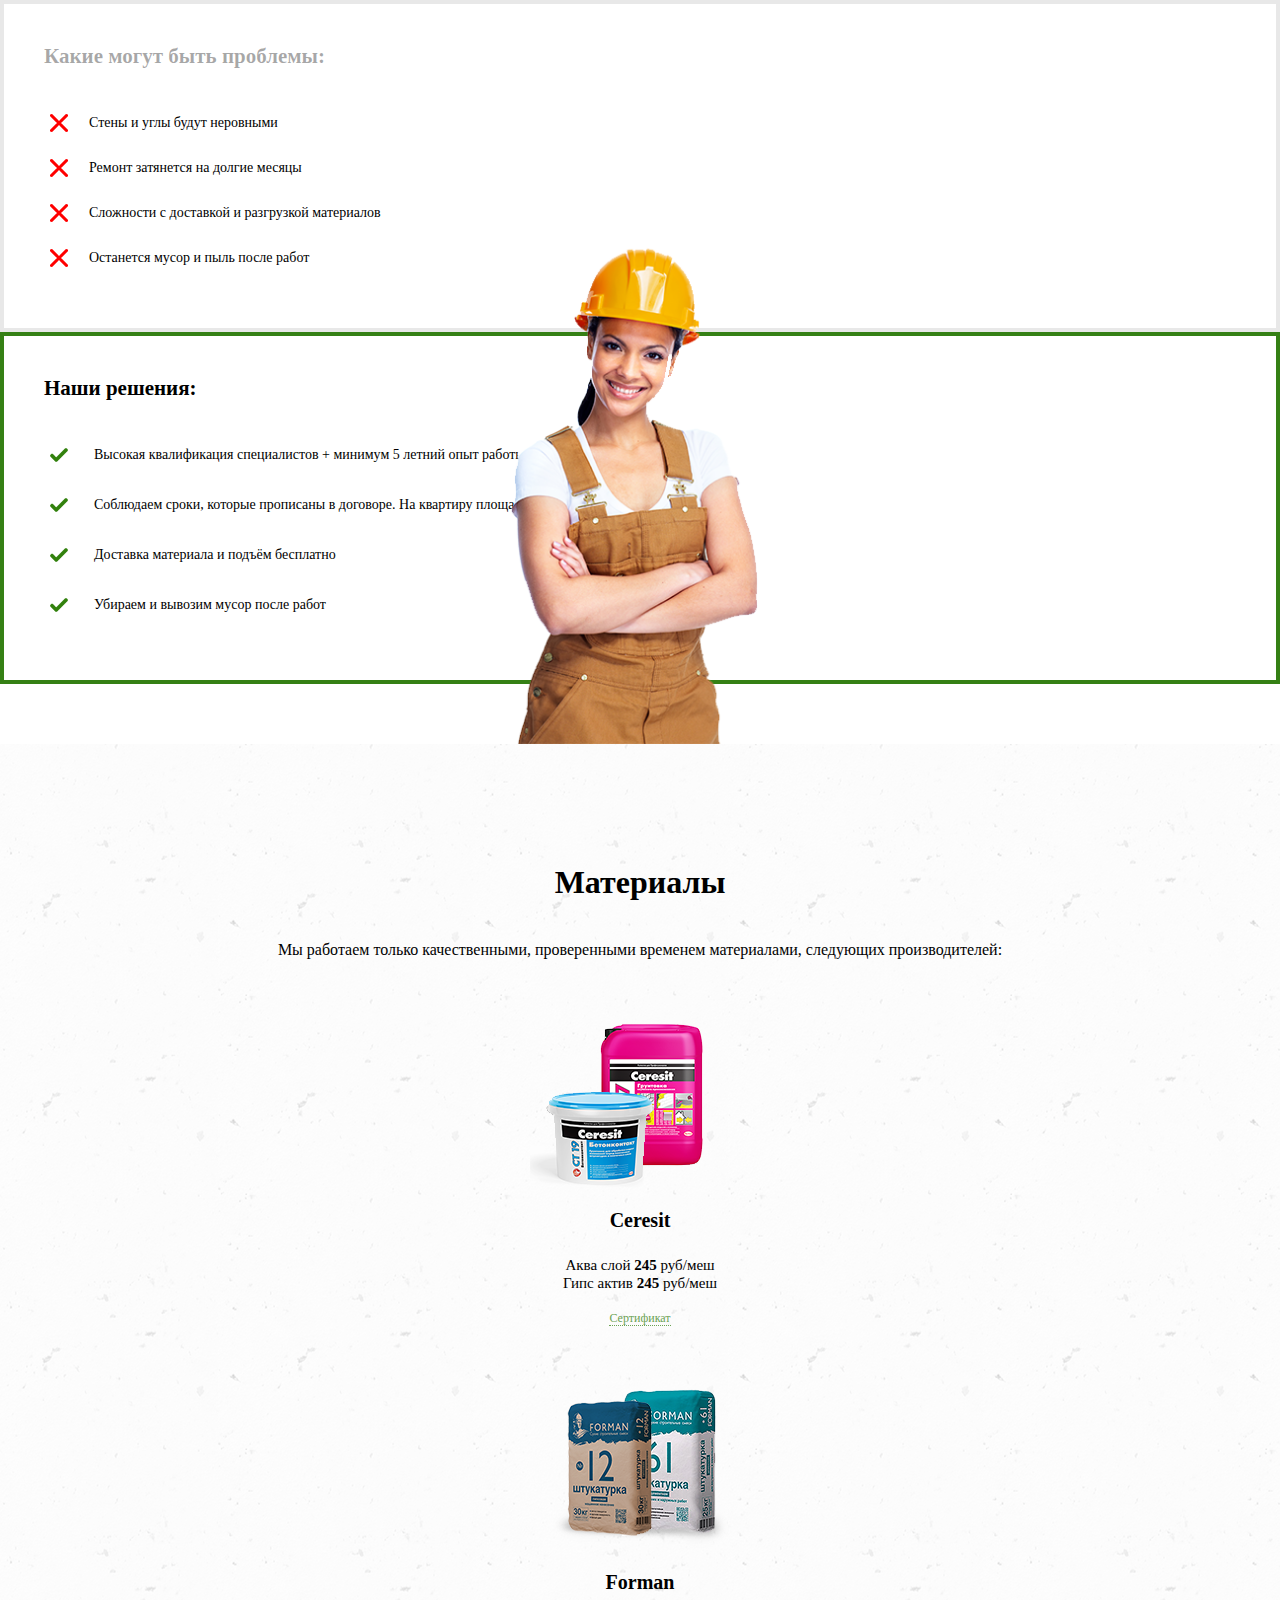
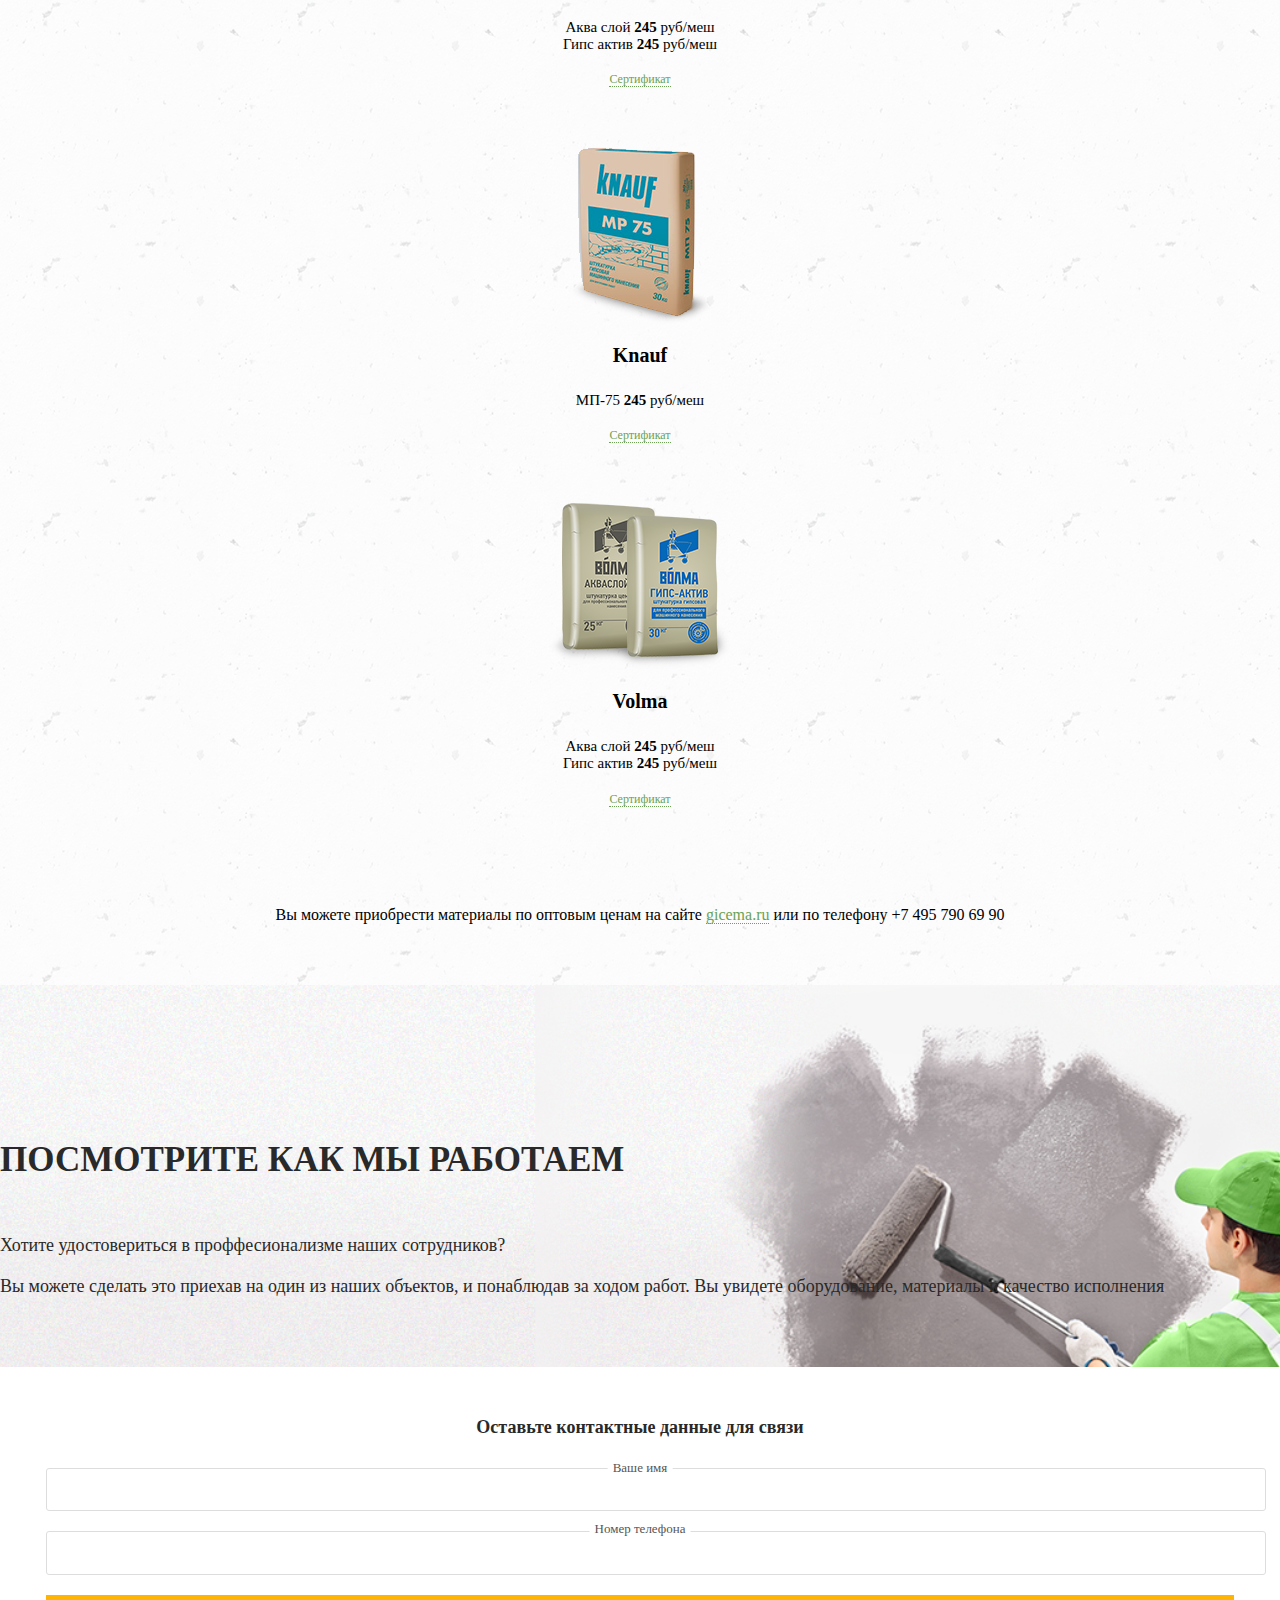
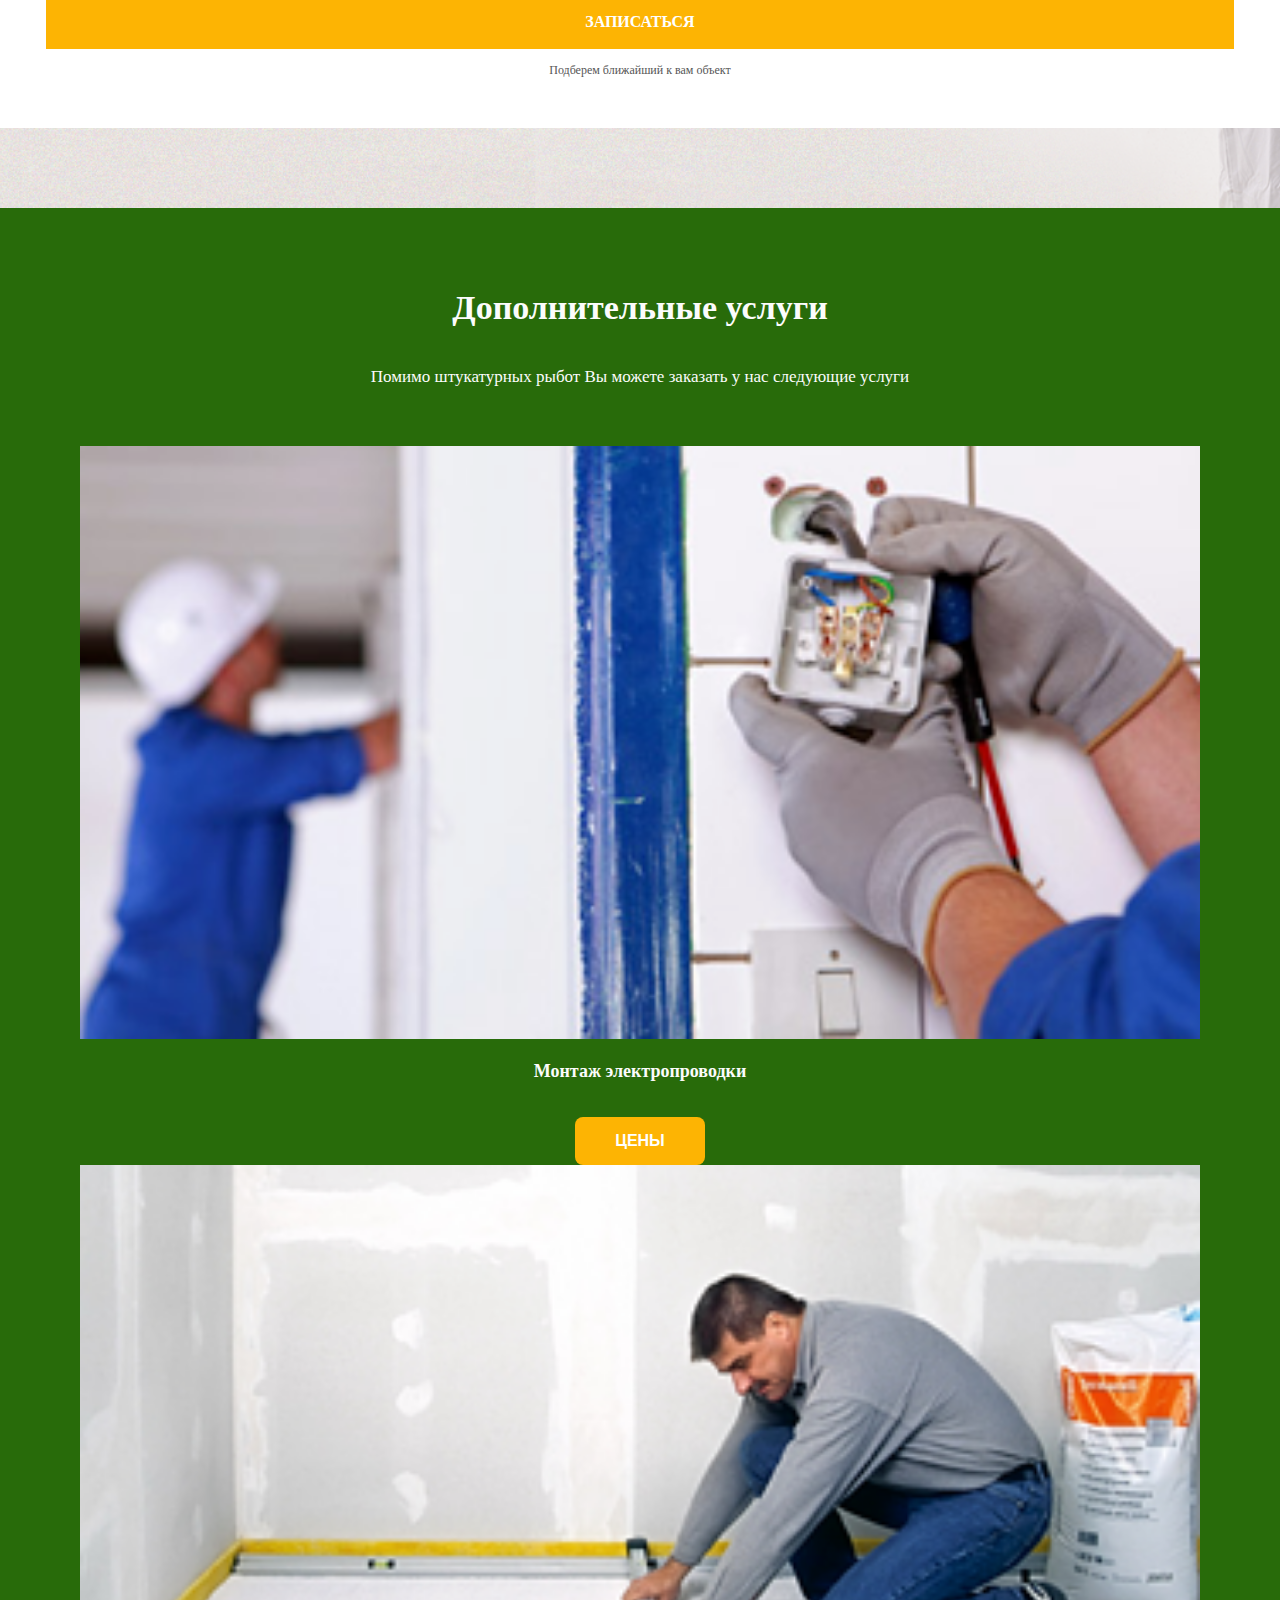
==== commit 8a666b94: "Почти доверстал сайт" ====
--- a/gipsolit/index.html
+++ b/gipsolit/index.html
@@ -510,6 +510,59 @@
 					</div>
 				</div>
 				<p class="materials-paragraph">Вы можете приобрести материалы по оптовым ценам на сайте <a href="#">gicema.ru</a> или по телефону +7 495 790 69 90</p>
+			</div>
+		</section>
+		<section class="look">
+			<div class="container">
+				<div class="row justify-content-between">
+					<div class="col-lg-5">
+						<div class="look-headings">
+							<h2 class="look-heading">Посмотрите как мы работаем</h2>
+							<div class="look-p-wrap">
+								<p class="look-p">Хотите удостовериться в проффесионализме наших сотрудников?</p>
+								<p class="look-p">Вы можете сделать это приехав на один из наших объектов,  и понаблюдав за ходом работ. Вы увидете оборудование, материалы и качество исполнения</p>
+							</div>
+						</div>
+					</div>
+					<div class="col-lg-4">
+						<div class="main-form look-form-wrap">
+							<h2 class="main-form-legend">Оставьте контактные данные для связи</h2>
+							<form action="#">
+								<label for="#" class="main-form-label">Ваше имя</label>
+								<input type="text" class="main-form-input">
+								<label for="#" class="main-form-sec-label">Номер телефона</label>
+								<input type="text" class="main-form-input">
+								<button class="main-form-button btn">Записаться</button>
+								<small class="main-form-small">Подберем ближайший к вам объект</small>
+							</form>
+						</div>
+					</div>
+				</div>
+			</div>
+		</section>
+		<section class="additional">
+			<div class="container">
+				<div class="additional-headings">
+					<h2 class="additional-heading">Дополнительные услуги</h2>
+					<p class="additional-p">Помимо штукатурных рыбот Вы можете заказать у нас следующие услуги</p>
+				</div>
+				<div class="row justify-content-around">
+					<div class="col-lg-4 additional-wrap">
+						<img src="img/additional/1.png" alt="add">
+						<h5 class="additional-desc">Монтаж электропроводки</h5>
+						<button class="btn additional-btn">Цены</button>
+					</div>
+					<div class="col-lg-4 additional-wrap">
+						<img src="img/additional/2.png" alt="add">
+						<h5 class="additional-desc">Стяжка пола</h5>
+						<button class="btn additional-btn">Цены</button>
+					</div>
+					<div class="col-lg-4 additional-wrap">
+						<img src="img/additional/3.png" alt="add">
+						<h5 class="additional-desc">Сантехнические работы</h5>
+						<button class="btn additional-btn">Цены</button>
+					</div>
+				</div>
 			</div>
 		</section>
 		
--- a/gipsolit/css/style.css
+++ b/gipsolit/css/style.css
@@ -1731,7 +1731,113 @@
   border-bottom: transparent;
 }
 
+.look {
+  padding: 8rem 0;
+  background: url(../img/look/bg.png) center no-repeat;
+  background-size: cover;
+  background-position: -200px;
+}
+
+.look-heading {
+  text-transform: uppercase;
+  color: #292929;
+  font-weight: bold;
+  font-size: 3.5rem;
+  line-height: 1.45;
+}
+
+.look-headings {
+  padding-top: 7rem;
+}
+
+.look-p {
+  color: #292929;
+  font-size: 1.8rem;
+  margin-top: 2rem;
+}
+
+.look-p-wrap {
+  margin-top: 5rem;
+}
+
+.additional {
+  padding: 8rem;
+  background-color: #286b0a;
+}
+
+.additional-wrap {
+  text-align: center;
+}
+
+.additional-wrap img {
+  width: 100%;
+  margin-bottom: 2rem;
+}
+
+.additional-desc {
+  color: #fcfcfc;
+  font-weight: bold;
+  font-size: 1.8rem;
+  margin-bottom: 3.5rem;
+}
+
+.additional-btn {
+  background-color: #fdb403;
+  color: #fff;
+  border: none;
+  outline: none;
+  text-transform: uppercase;
+  padding: 1.5rem 4rem;
+  font-size: 16px;
+  font-weight: bold;
+  border-radius: 8px;
+}
+
+.additional-btn:focus, .additional-btn:active, .additional-btn:visited, .additional-btn:hover {
+  outline: none;
+  border: none;
+  color: #FFF;
+}
+
+.additional-btn:hover {
+  -webkit-box-shadow: 0px 8px 13px 0px rgba(0, 0, 0, 0.04);
+  box-shadow: 0px 8px 13px 0px rgba(0, 0, 0, 0.04);
+  cursor: pointer;
+}
+
+.additional-heading {
+  color: #fcfcfc;
+  font-size: 3.4rem;
+  /* Приближение из-за подстановки шрифтов */
+  font-weight: bold;
+  margin-bottom: 4rem;
+}
+
+.additional-headings {
+  text-align: center;
+}
+
+.additional-p {
+  color: #fcfcfc;
+  font-size: 1.7rem;
+  margin-bottom: 6rem;
+}
+
 @media (max-width: 991px) {
+  .additional-wrap {
+    margin-bottom: 4rem;
+  }
+  .additional-btn {
+    padding: 1rem 3rem;
+    font-size: 14px;
+    font-weight: bold;
+  }
+  .additional-desc {
+    margin-bottom: 2.5rem;
+  }
+  .look-headings {
+    text-align: center;
+  }
   .main-btn {
     position: absolute;
     top: 10%;
@@ -1912,6 +2018,15 @@
     font-size: 1.3rem;
     font-family: 'Proxima Nova Rg';
   }
+  .look {
+    background: none;
+    background-color: #efe7e8;
+  }
+  .additional-btn {
+    padding: 1rem 3rem;
+    font-size: 14px;
+    font-weight: bold;
+  }
 }
 
 @media (max-width: 455px) {
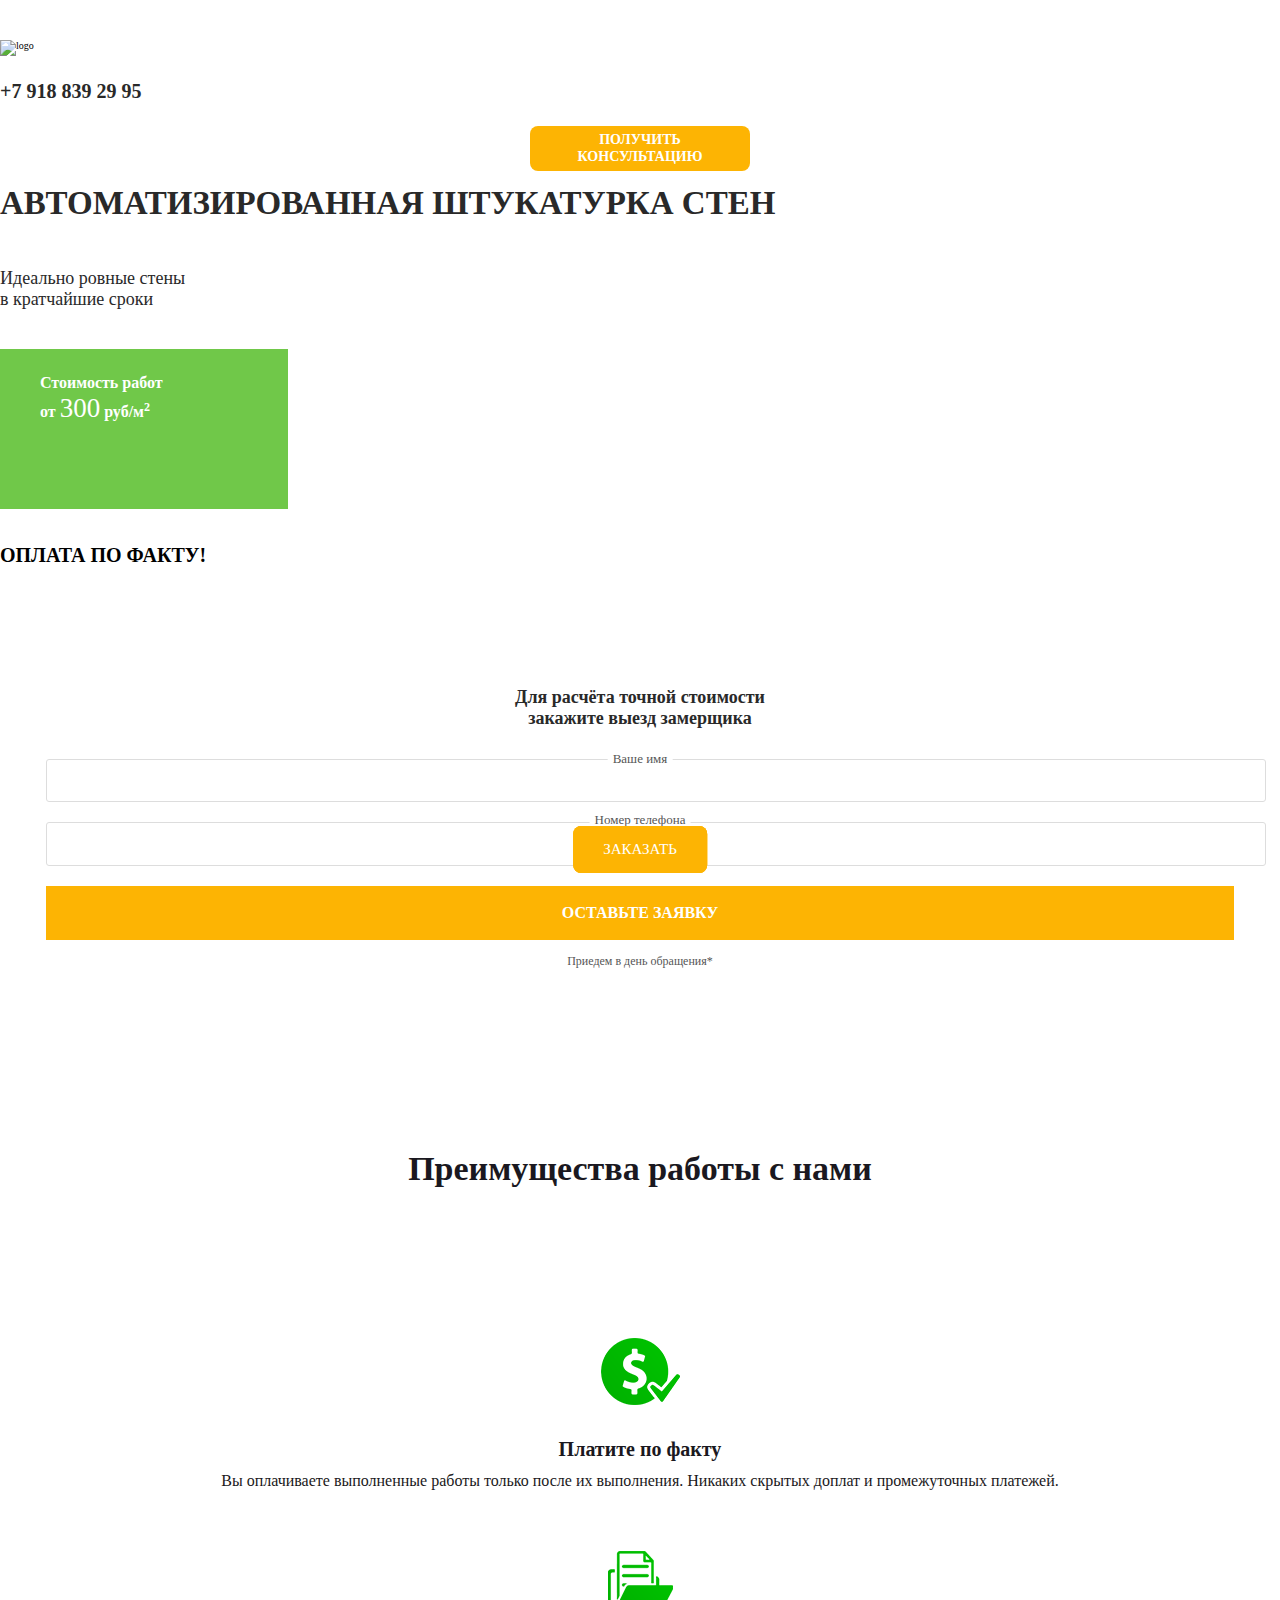
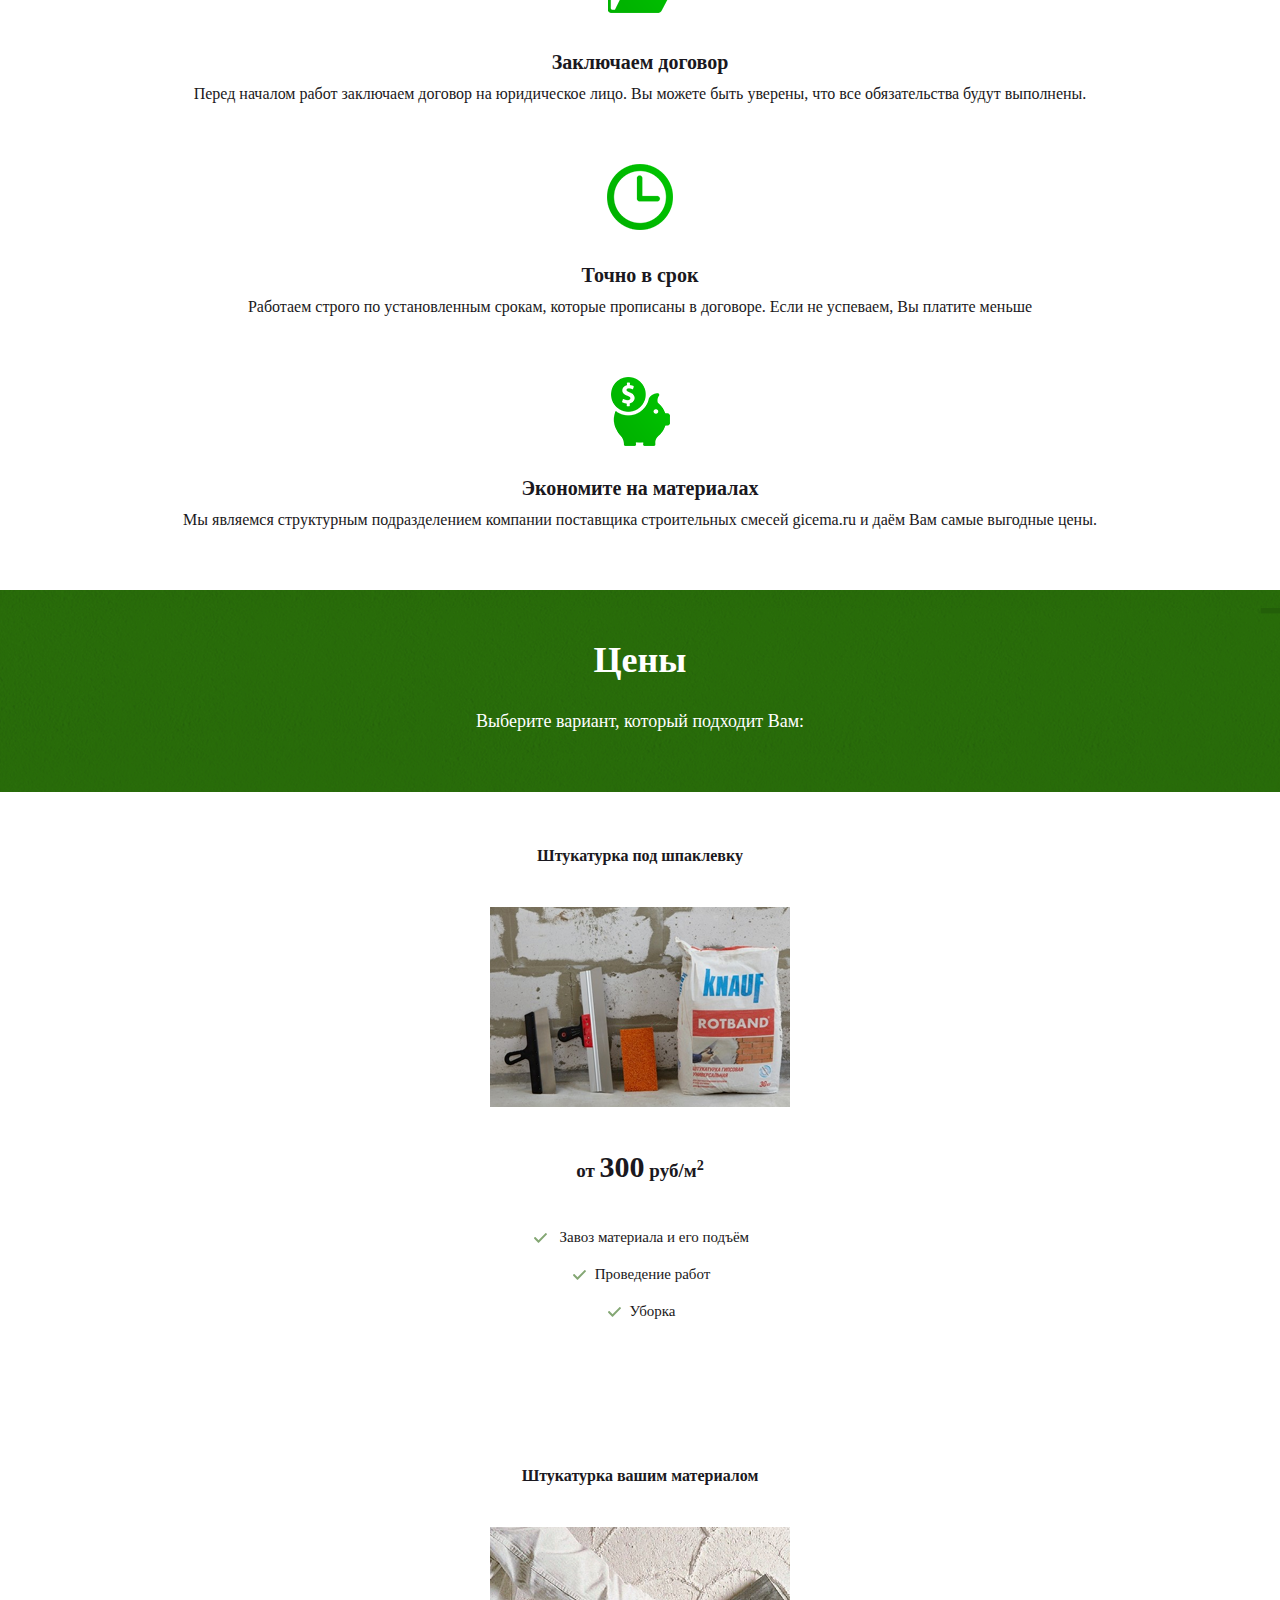
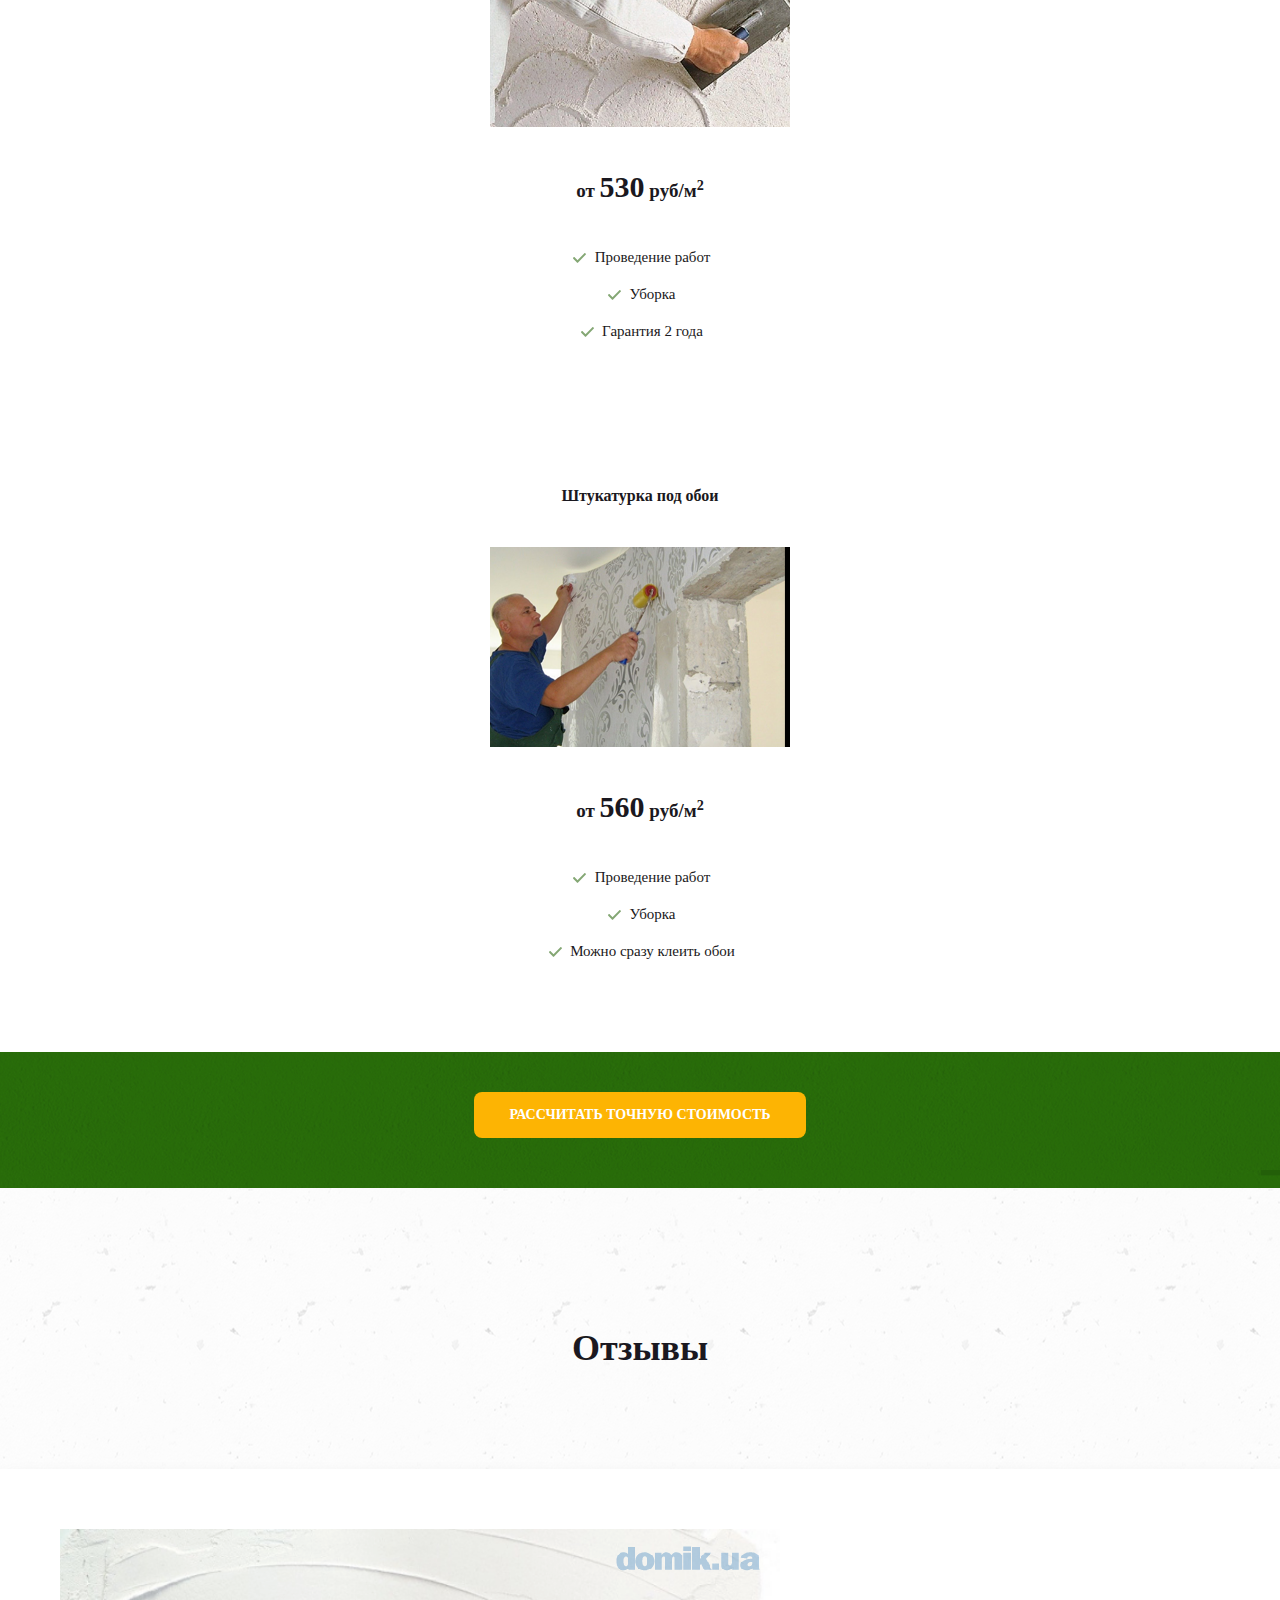
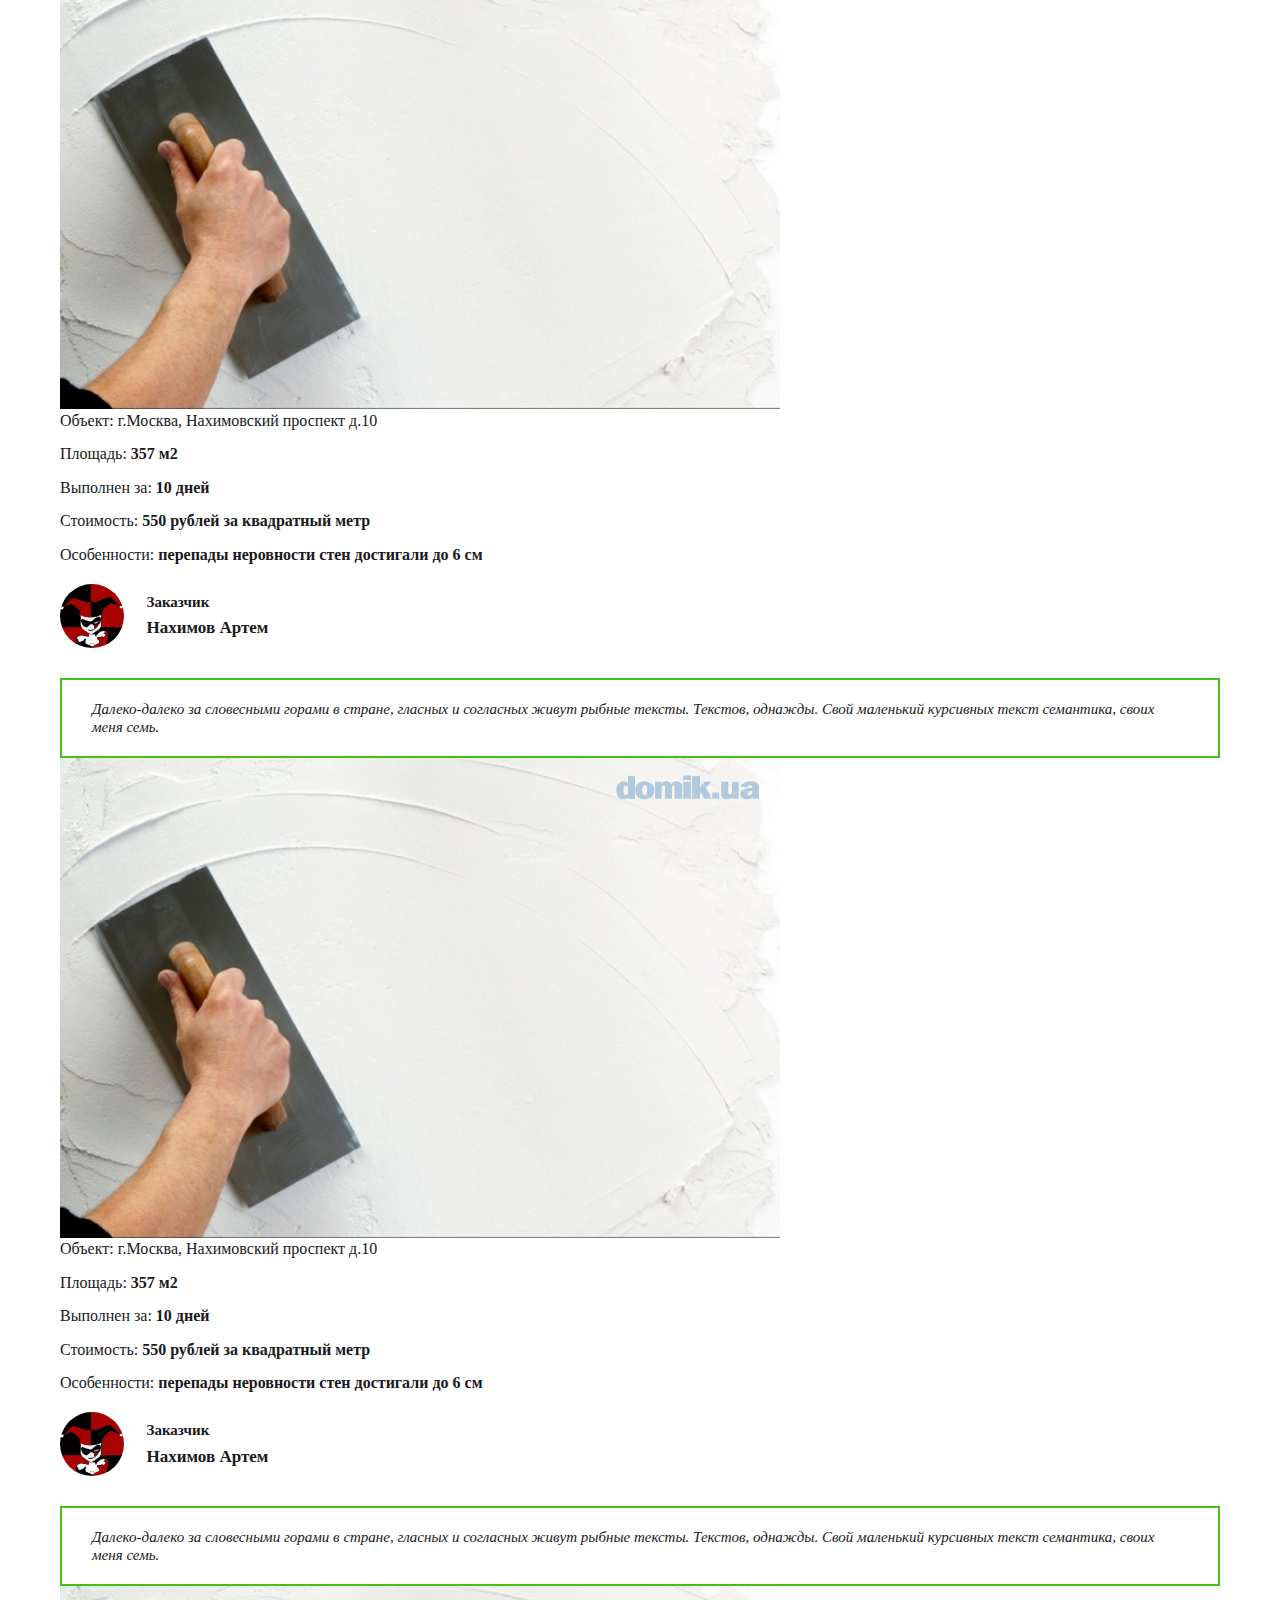
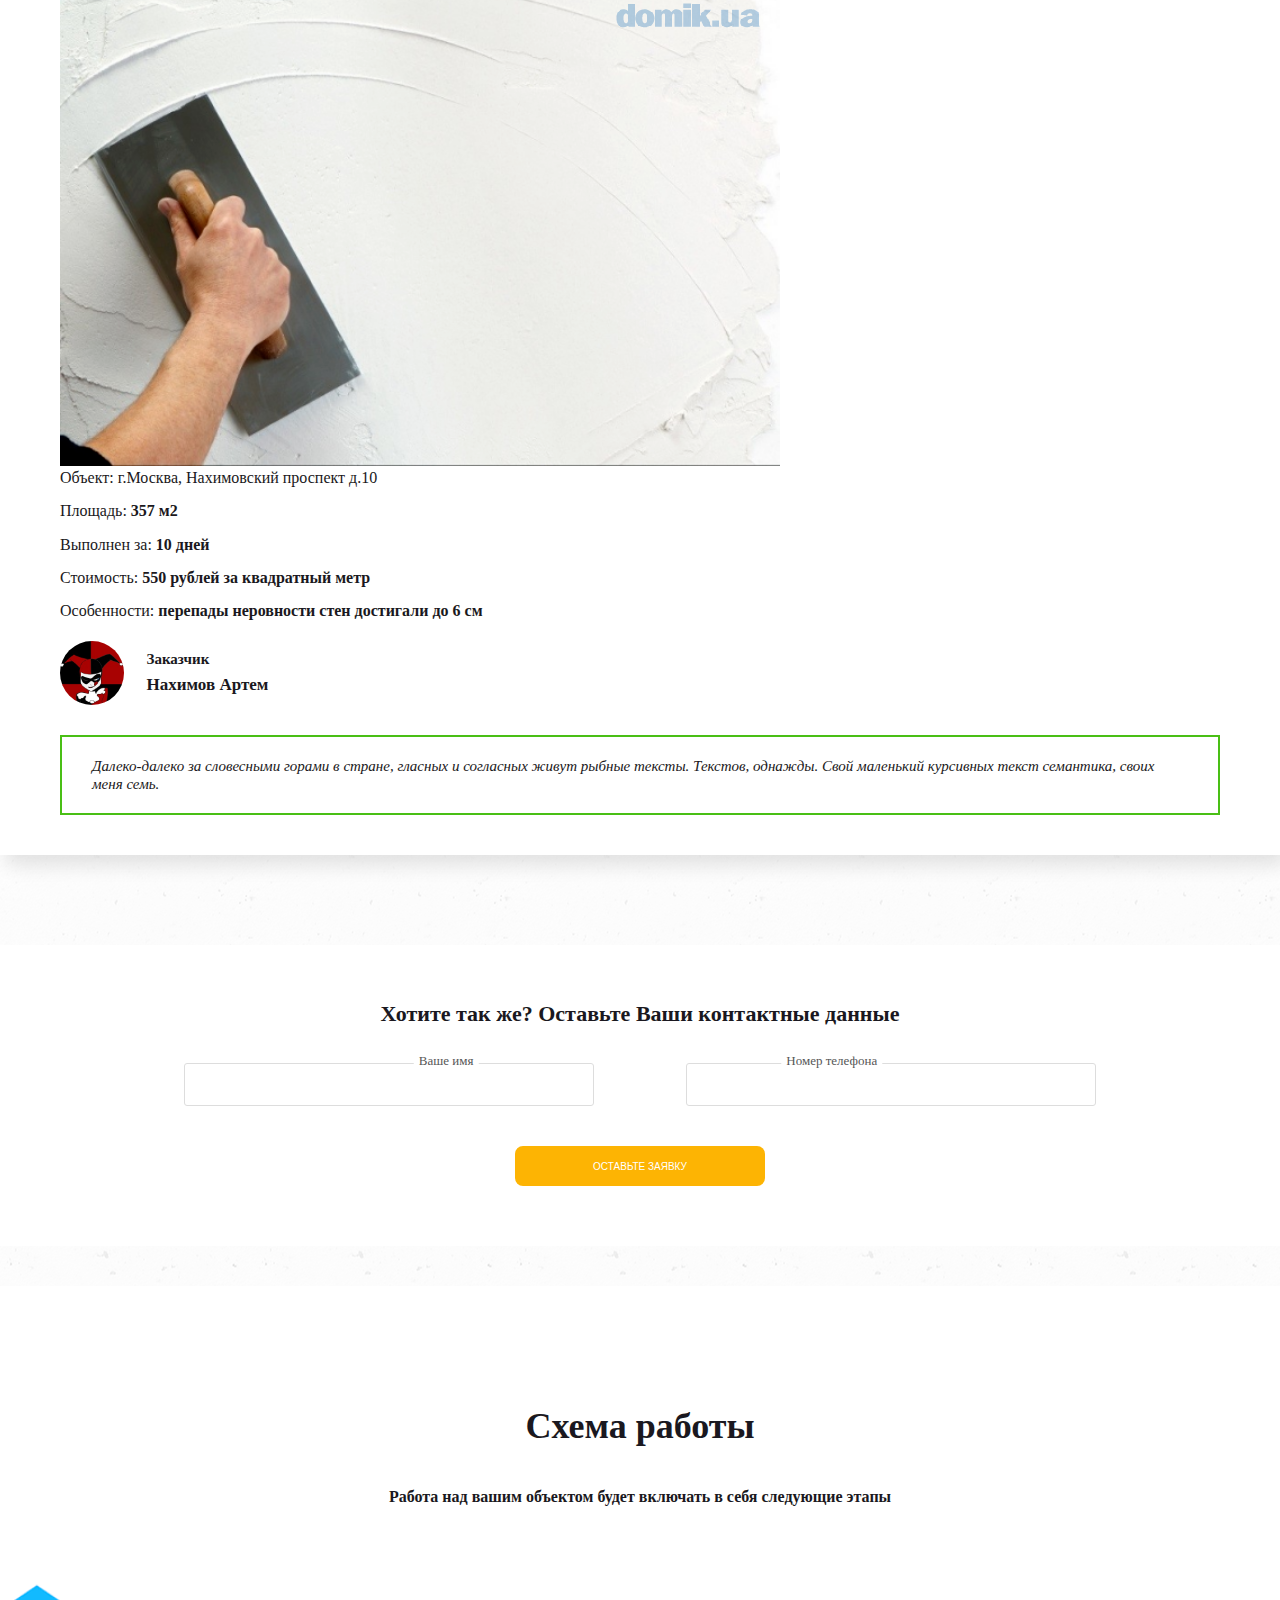
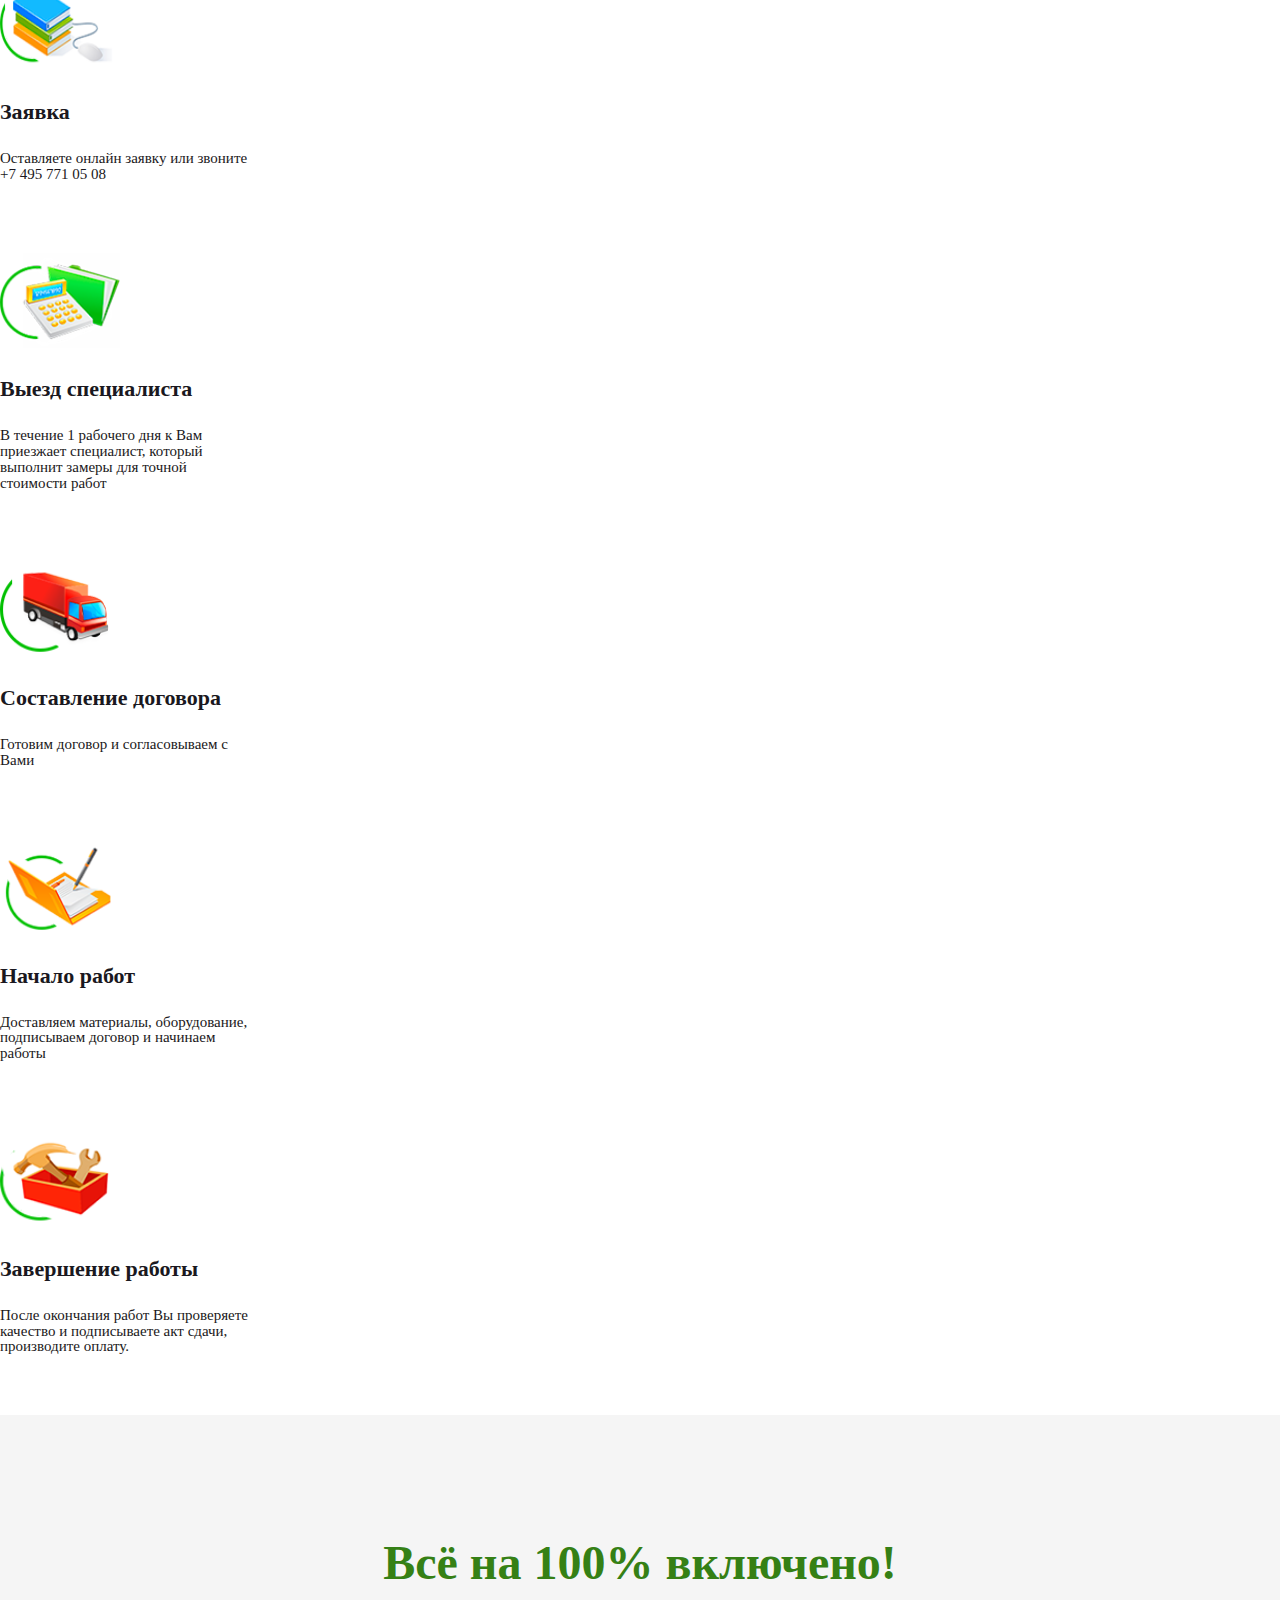
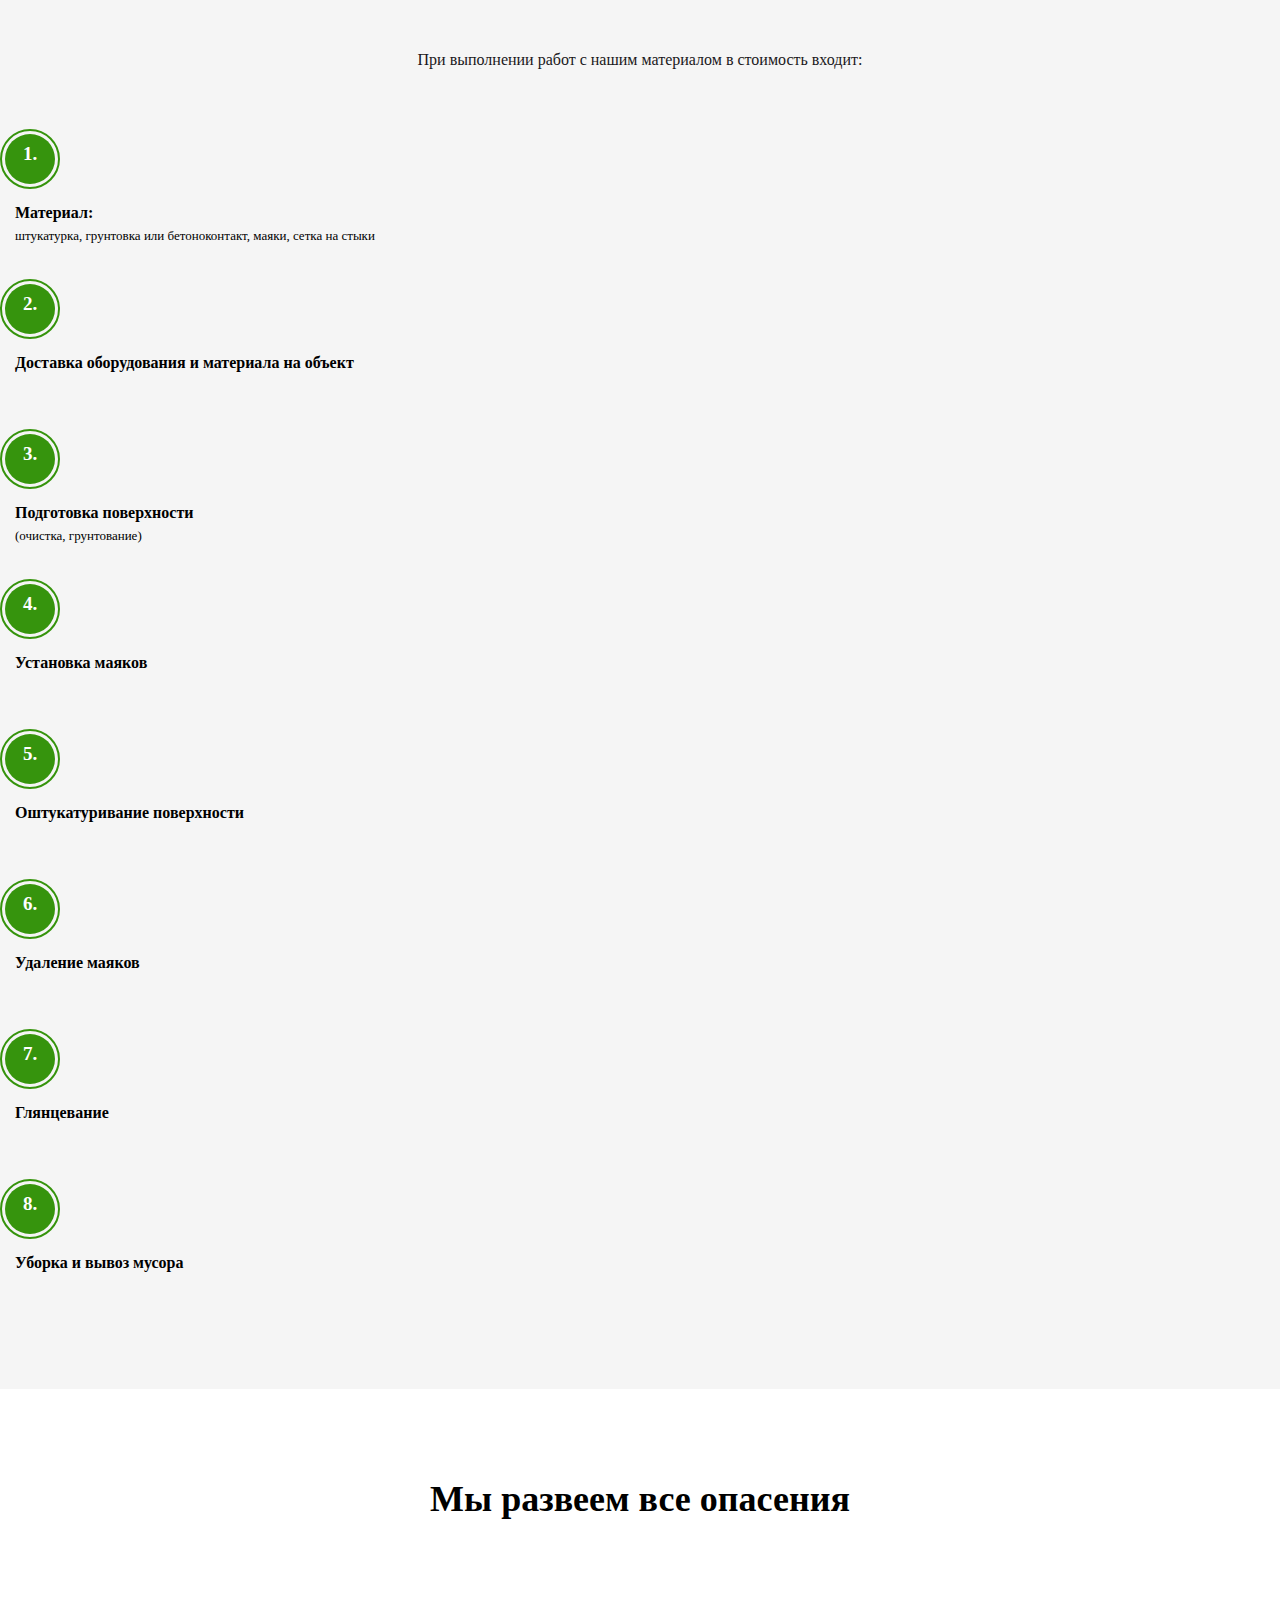
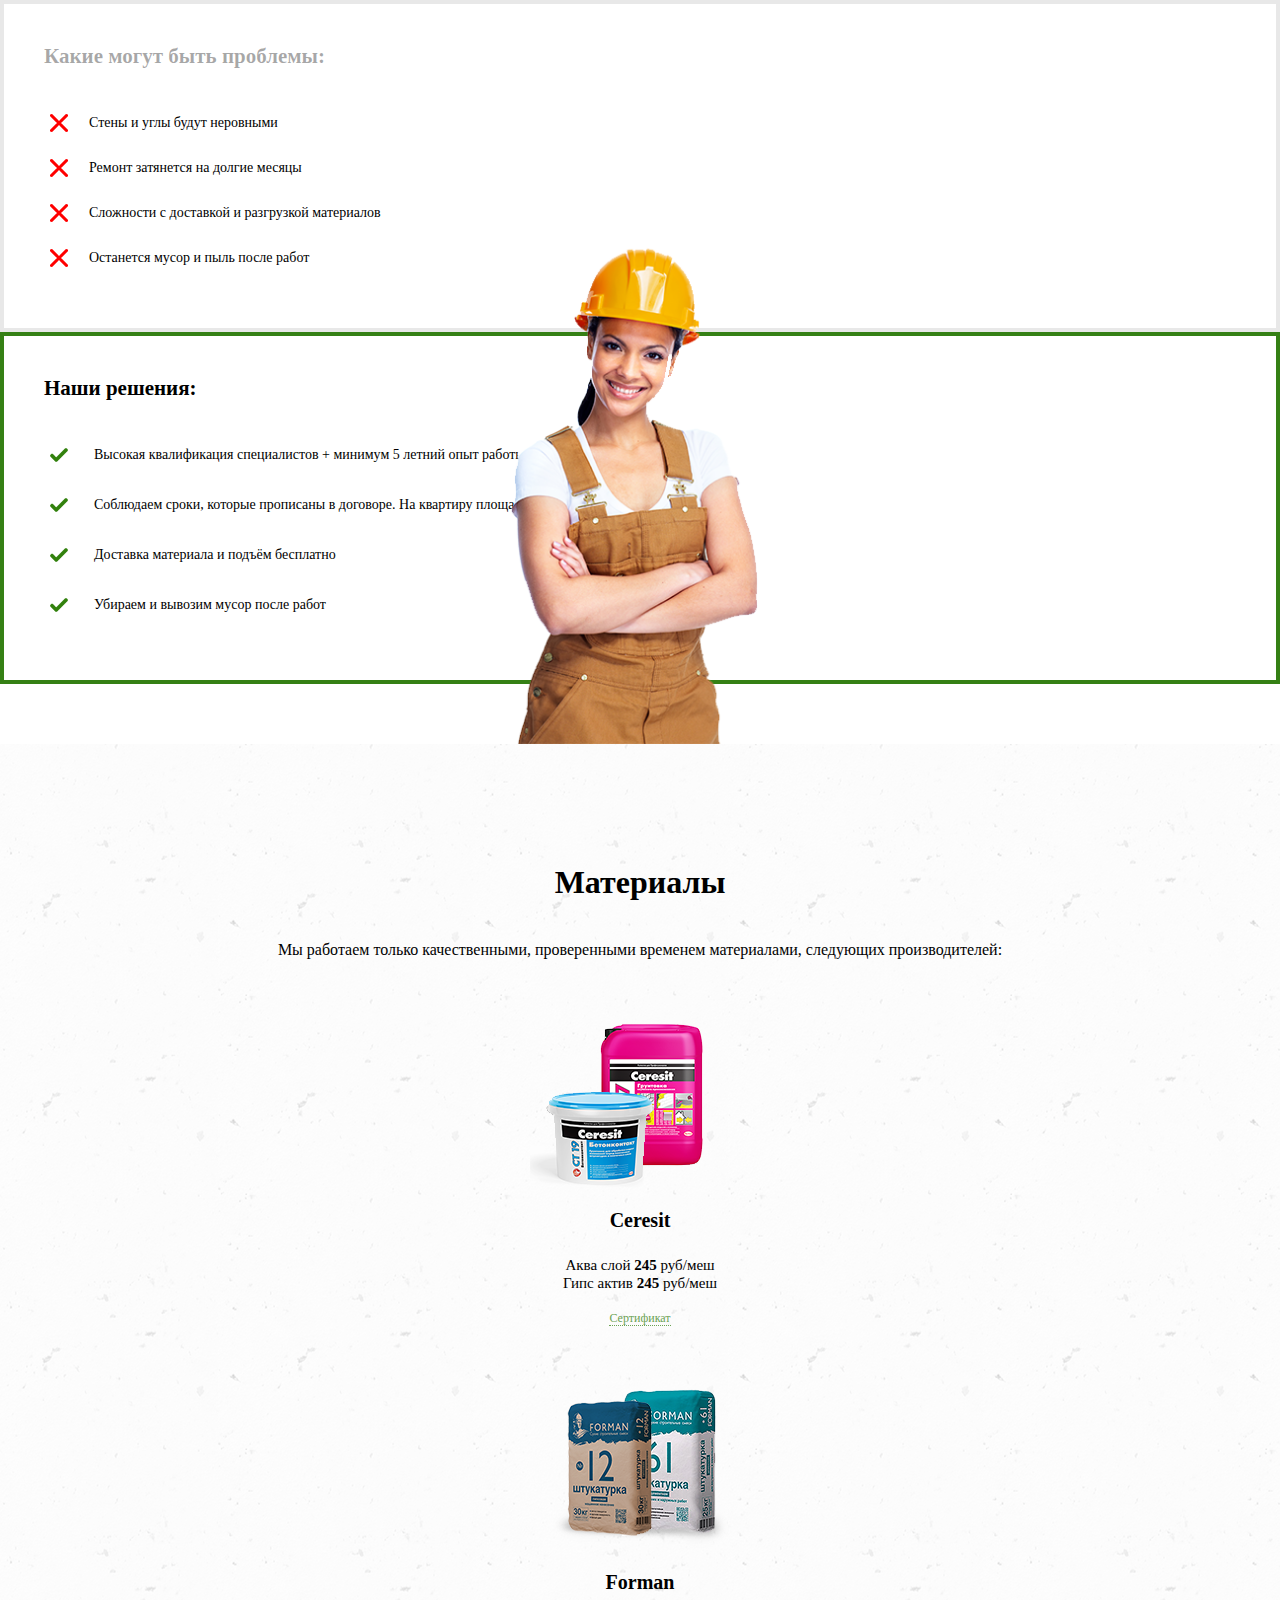
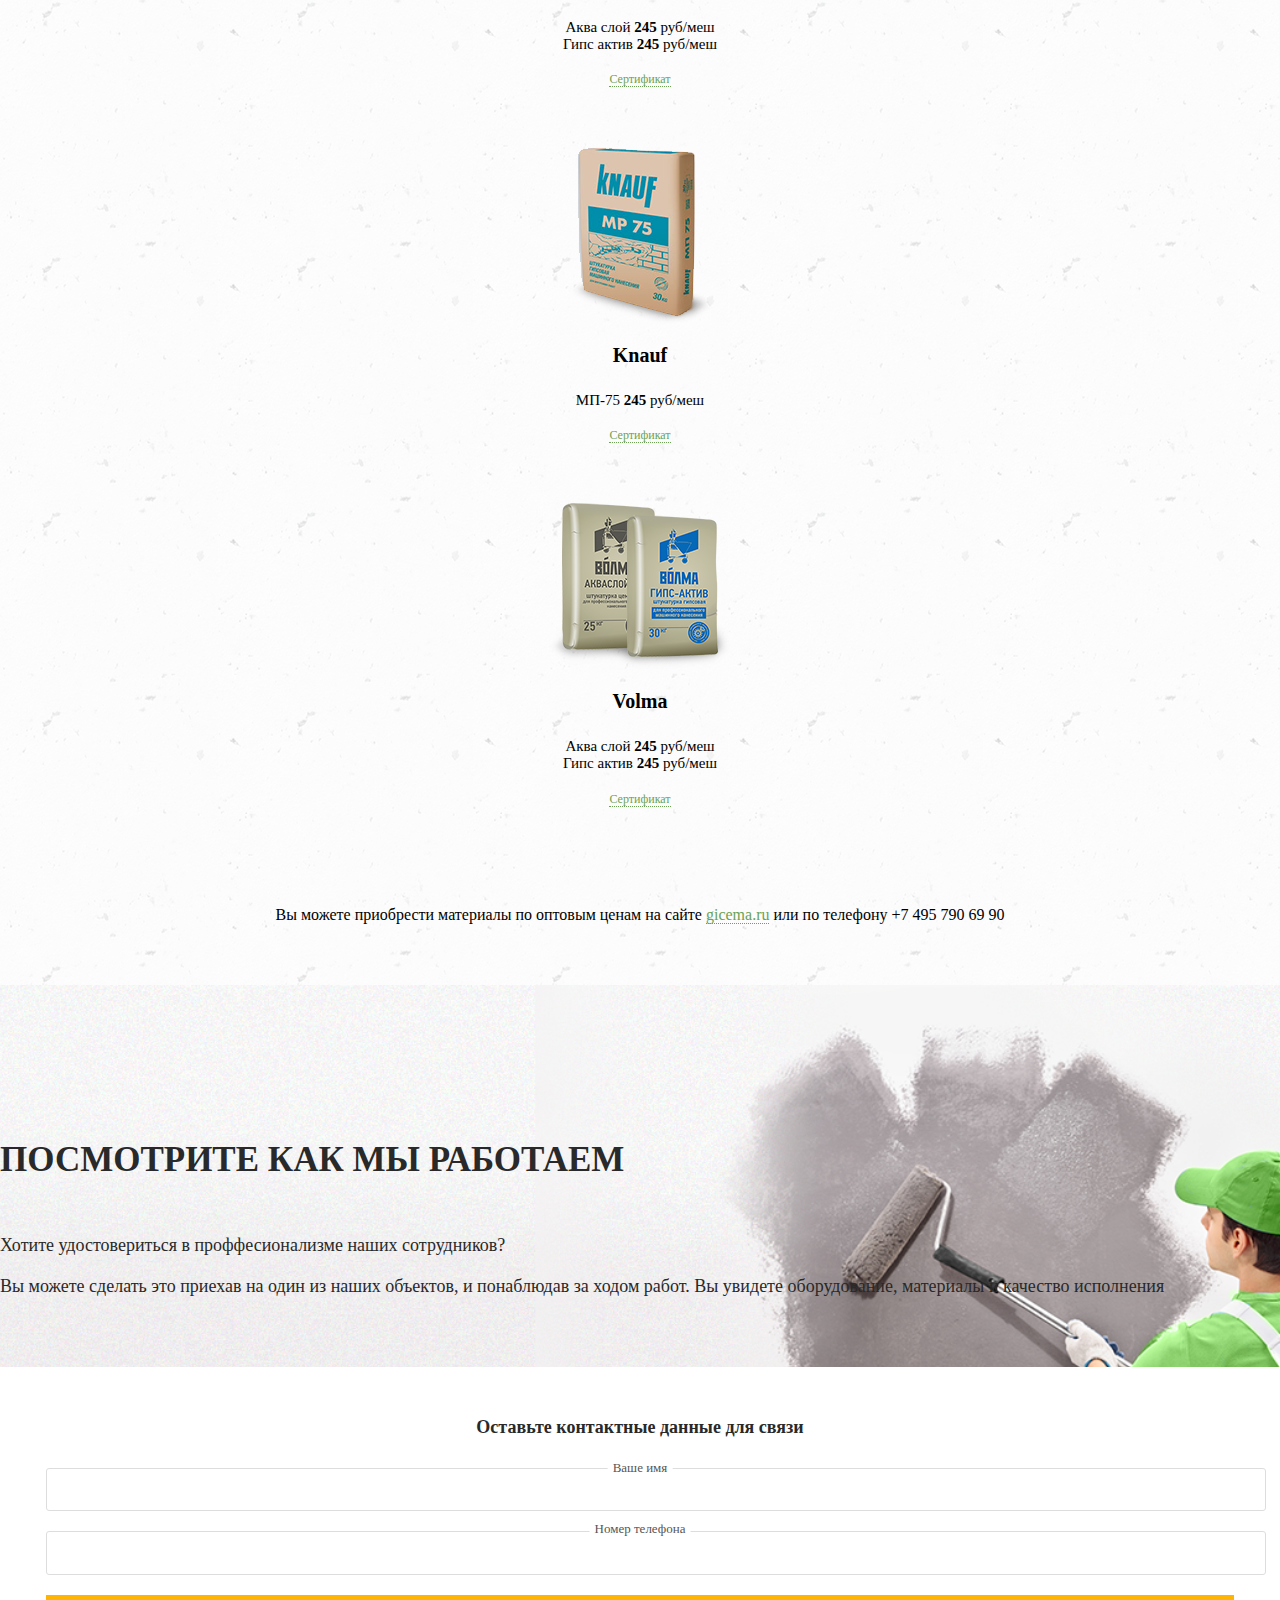
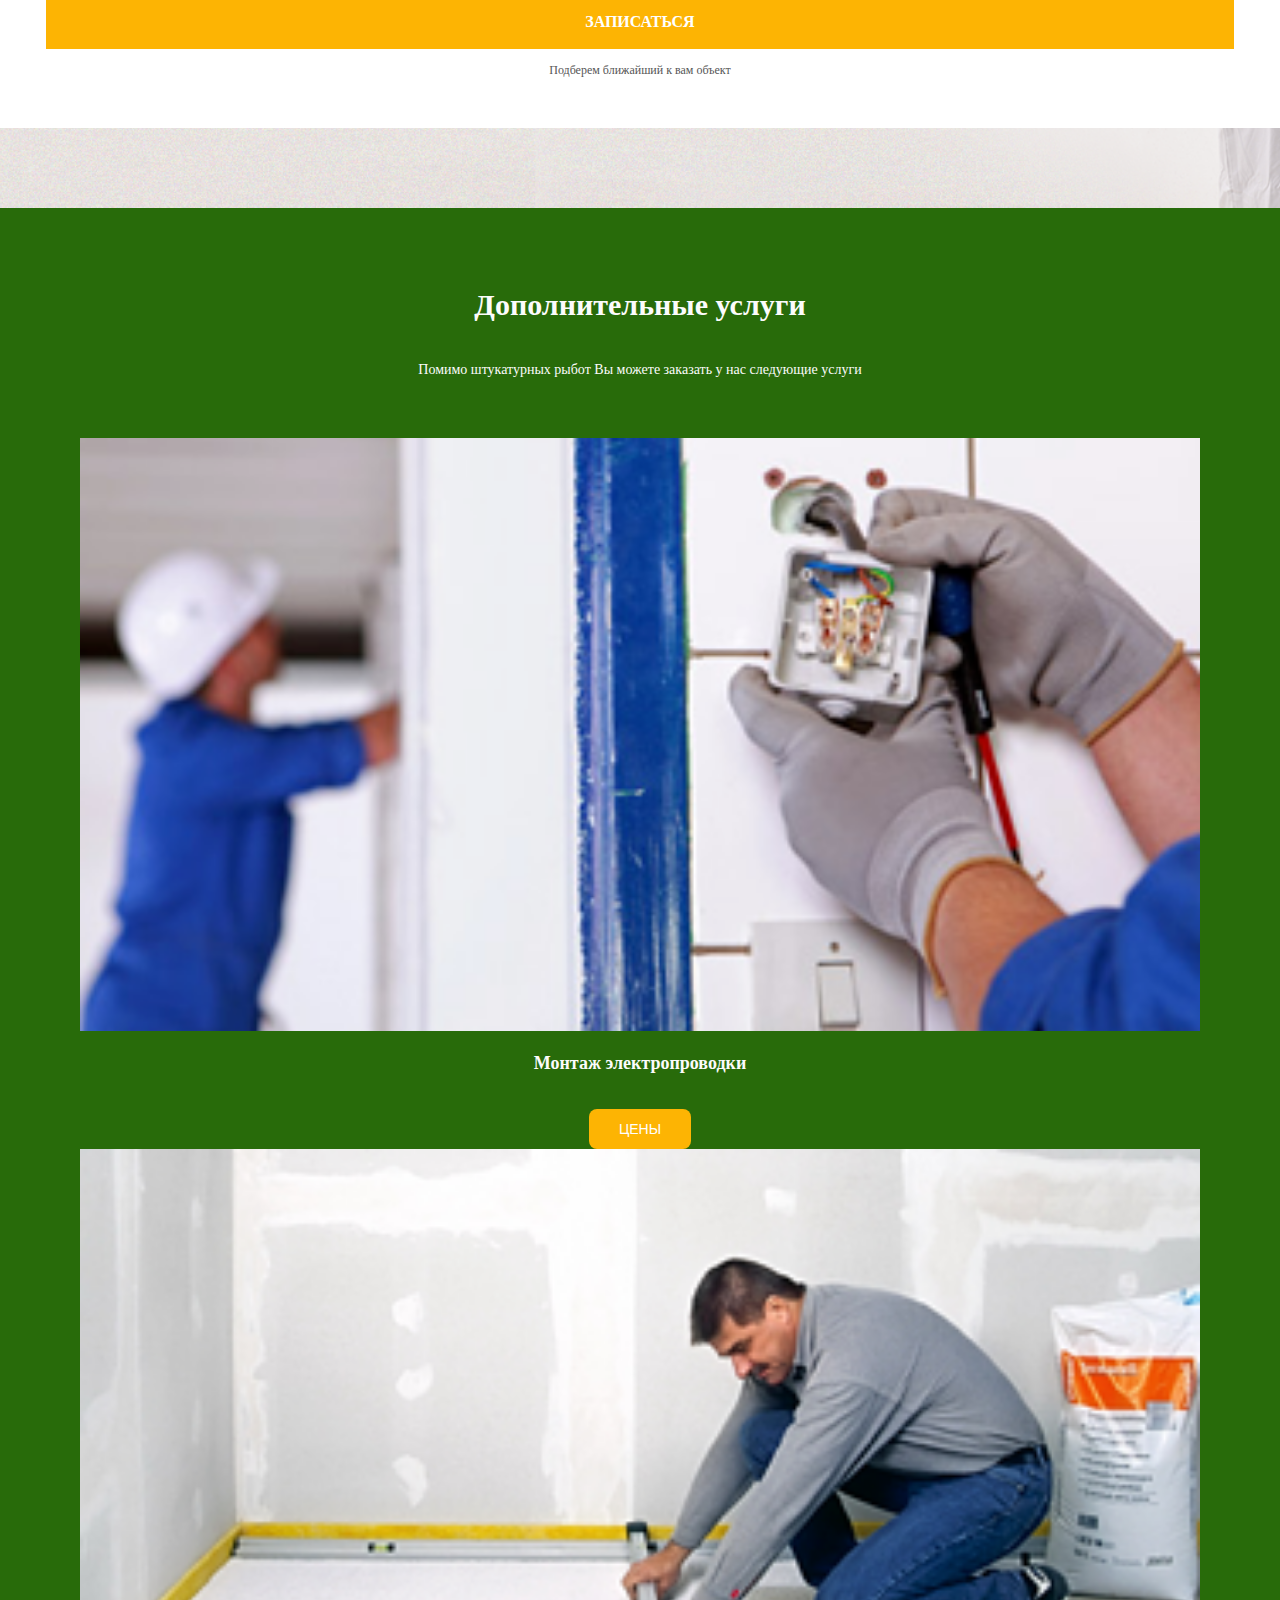
==== commit f35d9b26: "Сайт почти доделан" ====
--- a/gipsolit/index.html
+++ b/gipsolit/index.html
@@ -561,6 +561,57 @@
 						<img src="img/additional/3.png" alt="add">
 						<h5 class="additional-desc">Сантехнические работы</h5>
 						<button class="btn additional-btn">Цены</button>
+					</div>
+				</div>
+			</div>
+		</section>
+		<section class="contacts">
+			<div class="container">
+				<div class="row justify-content-between">
+					<div class="col-lg-6">
+						<h2 class="contacts-heading">Контакты</h2>
+						<p class="contacts-address-p">Адрес оффиса:</p>
+						<p class="contacts-address">Москва, ул.Тверская 7</p>
+						<iframe src="https://yandex.ru/map-widget/v1/?um=constructor%3Ae53b9db6459032f5c0424dc35208f6bc951c4ca9744ef15704ceabe36a377c6f&amp;source=constructor" width="100%" height="250" frameborder="0"></iframe>
+						<p class="contacts-phone">Номер телефона:</p>
+						<p class="contacts-phone-number">+7 918 839-29-95</p>
+						<p class="contacts-email">E-mail:	<span>order@gipsolit.ru</span></p>
+						<p class="contacts-documents">Реквизиты: <span>ИНН 35453453  ОГРН 34234234</span></p>
+					</div>
+					<div class="col-lg-4">
+						<div class="main-form look-form-wrap">
+							<h2 class="main-form-legend">Оставьте контактные данные для связи</h2>
+							<form action="#">
+								<label for="#" class="main-form-label">Ваше имя</label>
+								<input type="text" class="main-form-input">
+								<label for="#" class="main-form-sec-label">Номер телефона</label>
+								<input type="text" class="main-form-input">
+								<label for="#" class="main-form-sec-label">E-mail</label>
+								<input type="text" class="main-form-input">
+								<label for="#" class="main-form-sec-label">Сообщение</label>
+								<textarea class="contacts-text main-form-input popup-textarea" cols="40" rows="5"></textarea>
+								<button class="main-form-button btn">Записаться</button>
+								<small class="main-form-small">Подберем ближайший к вам объект</small>
+							</form>
+						</div>
+					</div>
+				</div>
+			</div>
+		</section>
+		<section class="footer">
+			<div class="container">
+				<div class="row justify-content-between footer-row">
+					<div class="col-lg-3 footer-center">
+						<img src="img/logo1.png" alt="logo">
+					</div>
+					<div class="col-lg-3 text-center">
+						<p class="footer-phone-number">+7 918 839-29-95</p>
+						<p class="footer-text"><span>order@gipsolit.ru</span></p>
+						<p class="footer-text"><span>Пн-Пт: с 9:00 до 18:00</span></p>
+					</div>
+					<div class="col-lg-3 text-right footer-center">
+						<p class="footer-copy">Разработка сайта:</p>
+						<p class="footer-copyright">Terrible studio</p>
 					</div>
 				</div>
 			</div>
--- a/gipsolit/css/style.css
+++ b/gipsolit/css/style.css
@@ -454,13 +454,13 @@
 }
 
 /*прибивание футера*/
-.footer {
-  background: #000;
-  height: 50px;
-  width: 100%;
-  position: relative;
-}
-
+/*
+.footer{
+	background:#000;
+	height: 50px;
+	width: 100%;
+	position: relative;
+}*/
 .wrapper {
   min-height: 100%;
   overflow: hidden;
@@ -1787,9 +1787,8 @@
   border: none;
   outline: none;
   text-transform: uppercase;
-  padding: 1.5rem 4rem;
-  font-size: 16px;
-  font-weight: bold;
+  padding: 1.2rem 3rem;
+  font-size: 14px;
   border-radius: 8px;
 }
 
@@ -1806,31 +1805,136 @@
 }
 
 .additional-heading {
+  margin: 0;
+  padding: 0;
   color: #fcfcfc;
-  font-size: 3.4rem;
+  font-size: 3rem;
   /* Приближение из-за подстановки шрифтов */
   font-weight: bold;
   margin-bottom: 4rem;
-}
-
-.additional-headings {
   text-align: center;
 }
 
 .additional-p {
   color: #fcfcfc;
-  font-size: 1.7rem;
+  font-size: 1.4rem;
   margin-bottom: 6rem;
+  text-align: center;
+}
+
+.contacts {
+  padding: 6rem 0;
+  background: url(../img/contacts/contacts-bg.png) center;
+}
+
+.contacts-heading {
+  font-size: 3rem;
+  font-weight: bold;
+  color: #292929;
+  margin-bottom: 5rem;
+}
+
+.contacts-address {
+  color: #292929;
+  font-size: 1.6rem;
+  margin-bottom: 2rem;
+}
+
+.contacts-address-p {
+  color: #292929;
+  font-size: 1.6rem;
+  margin-bottom: 1rem;
+}
+
+.contacts-phone {
+  color: #292929;
+  font-size: 1.6rem;
+  margin-bottom: 0.5rem;
+  margin-top: 2rem;
+}
+
+.contacts-phone-number {
+  color: #292929;
+  font-size: 1.6rem;
+  margin-bottom: 4rem;
+  font-weight: bold;
+}
+
+.contacts-email {
+  color: #292929;
+  font-size: 1.6rem;
+  margin-bottom: 1rem;
+}
+
+.contacts-email span {
+  display: block;
+  color: #292929;
+  font-size: 1.6rem;
+  margin-bottom: 4rem;
+}
+
+.contacts-documents {
+  color: #292929;
+  font-size: 1.6rem;
+  margin-bottom: 1rem;
+}
+
+.contacts-documents span {
+  display: block;
+  color: #292929;
+  font-size: 1.6rem;
+  margin-bottom: 4rem;
+}
+
+.footer {
+  padding: 3rem 0;
+  background-color: #fff;
+}
+
+.footer-phone-number {
+  color: #292929;
+  font-size: 1.6rem;
+  font-weight: bold;
+}
+
+.footer-text span {
+  display: block;
+  color: #292929;
+  font-size: 1.6rem;
+}
+
+.footer-row {
+  -webkit-box-align: center;
+  -webkit-align-items: center;
+  -ms-flex-align: center;
+  align-items: center;
+}
+
+.footer-copy {
+  font-size: 14px;
+  margin-bottom: 0.7rem;
+}
+
+.footer-copyright {
+  font-weight: bold;
+  font-size: 16px;
+  letter-spacing: 1.5px;
 }
 
 @media (max-width: 991px) {
+  .footer-center {
+    text-align: center !important;
+    margin: 2rem 0;
+  }
+  .additional-heading {
+    font-size: 2rem;
+  }
   .additional-wrap {
     margin-bottom: 4rem;
   }
   .additional-btn {
     padding: 1rem 3rem;
     font-size: 14px;
-    font-weight: bold;
   }
   .additional-desc {
     margin-bottom: 2.5rem;
